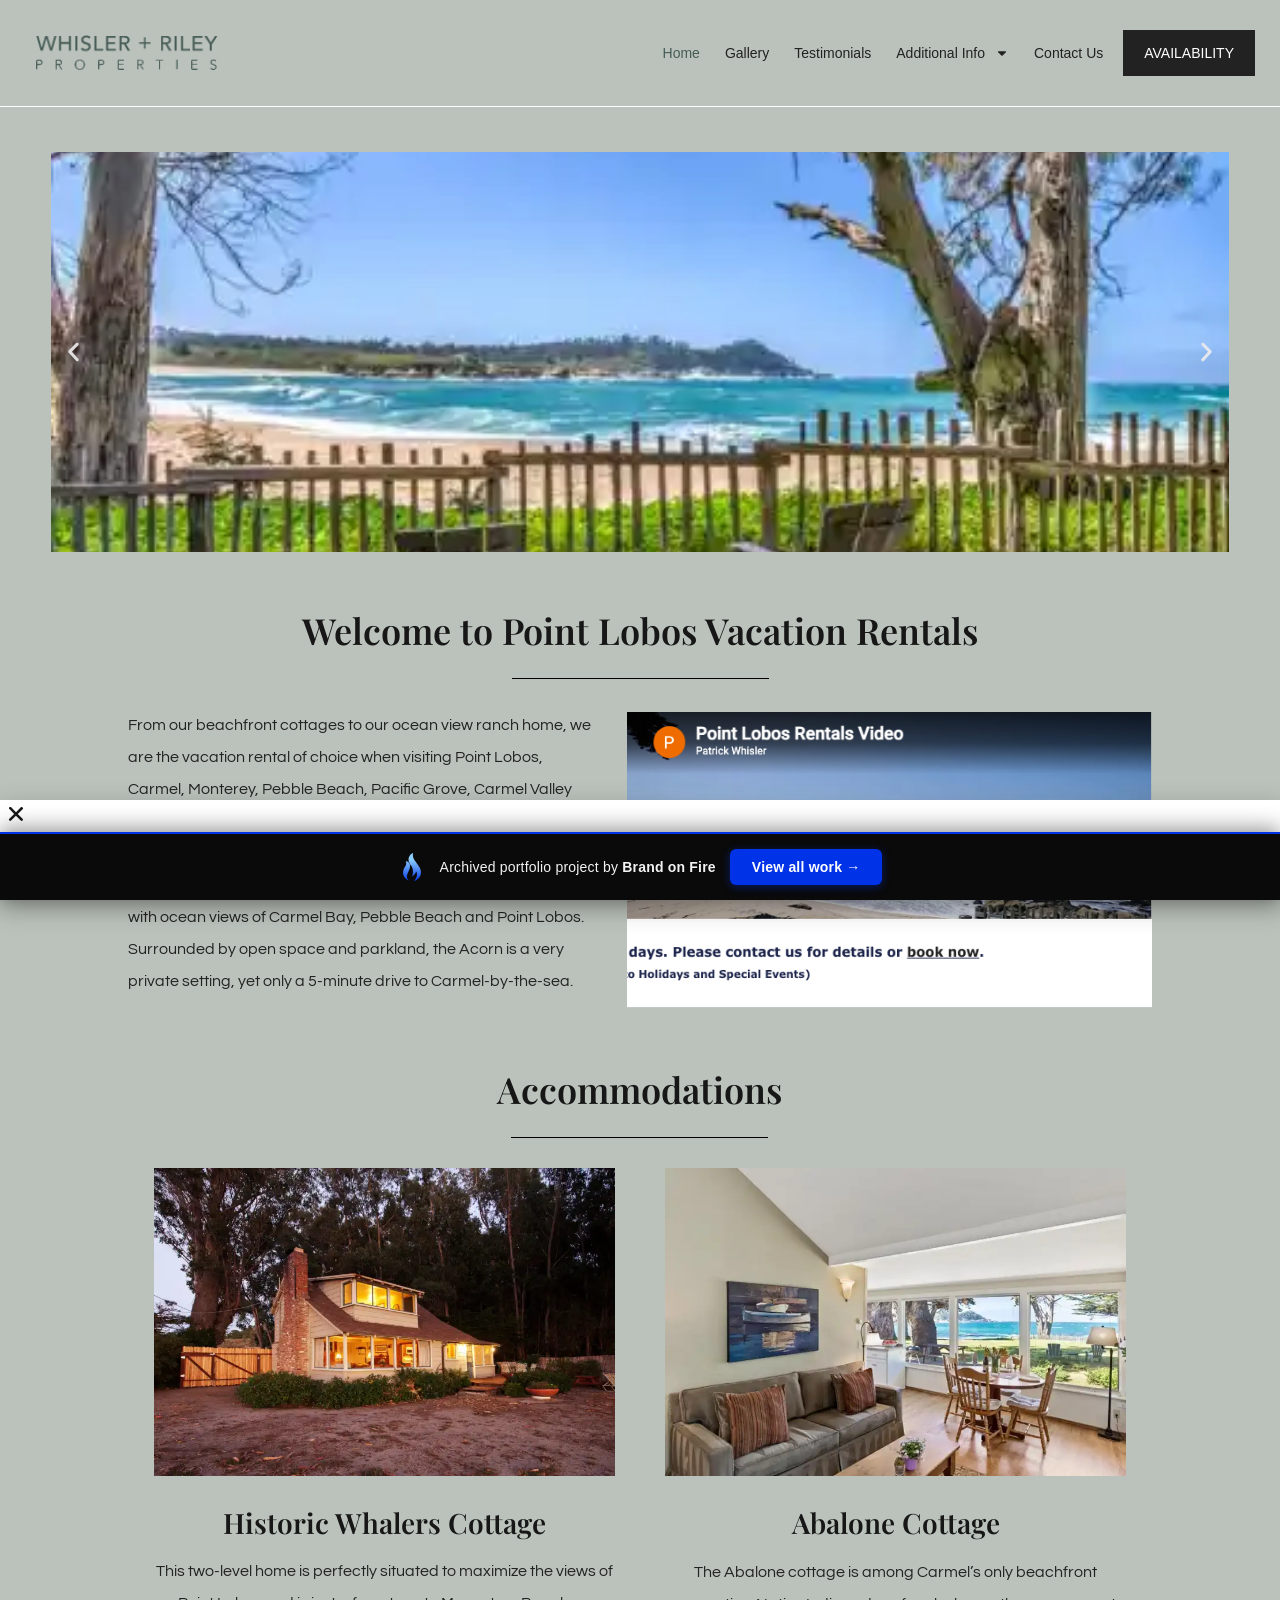
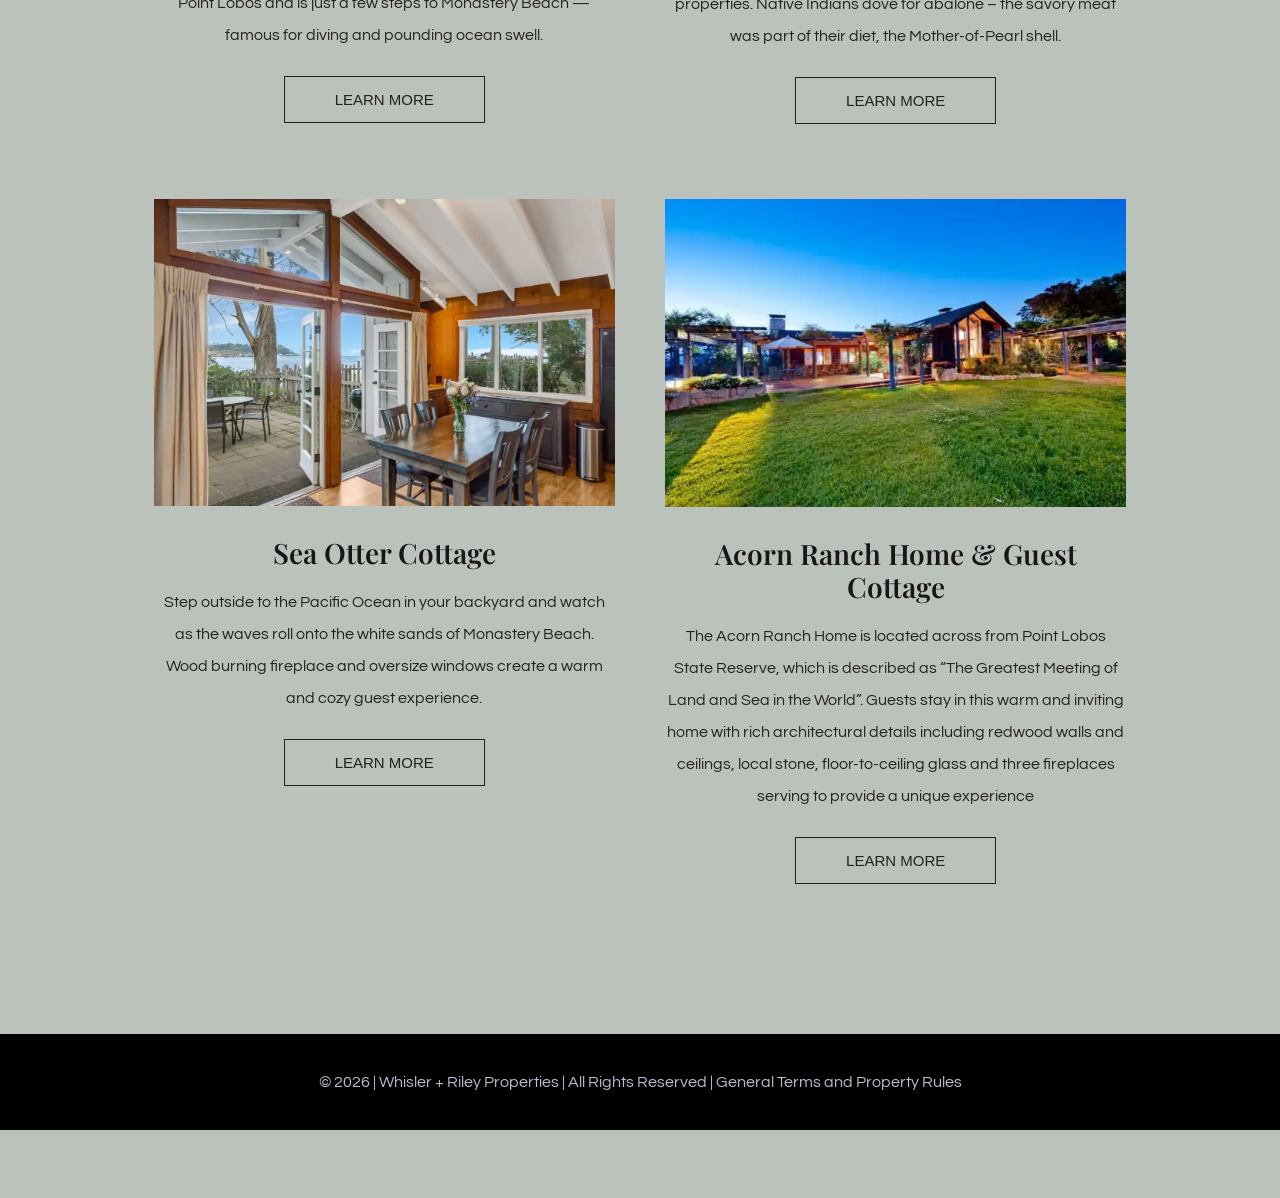
==== index.html @ c30161e3 "Lightweight pixel-faithful portfolio snapshot (used-CSS, WebP, no 3rd-party)" ====
<!doctype html><html lang="en-US" data-bofp="0"><head><meta charset="UTF-8"><meta name="viewport" content="width=device-width, initial-scale=1"><link rel="profile" href="https://gmpg.org/xfn/11"><meta name="robots" content="index, follow, max-image-preview:large, max-snippet:-1, max-video-preview:-1"><title>Point Lobos Vacation Rentals | Carmel Beachfront Cottages</title><meta name="description" content="Experience Carmel’s beauty at Point Lobos Vacation Rentals. Stay in our historic beachfront cottages or private ranch home with stunning ocean views. Book now!"><link rel="canonical" href="/"><meta property="og:locale" content="en_US"><meta property="og:type" content="website"><meta property="og:title" content="Point Lobos Vacation Rentals | Carmel Beachfront Cottages"><meta property="og:description" content="Experience Carmel’s beauty at Point Lobos Vacation Rentals. Stay in our historic beachfront cottages or private ranch home with stunning ocean views. Book now!"><meta property="og:url" content="/"><meta property="og:site_name" content="Point Lobos Rentals"><meta property="article:modified_time" content="2026-05-03T19:33:52+00:00"><meta property="og:image" content="/wp-content/uploads/IFV_6307-1-1024x682.jpg"><meta property="og:image:width" content="1024"><meta property="og:image:height" content="682"><meta property="og:image:type" content="image/jpeg"><meta name="twitter:card" content="summary_large_image"><link rel="alternate" type="application/rss+xml" title="Point Lobos Rentals » Feed" href="/feed/"><link rel="https://api.w.org/" href="/wp-json/"><link rel="alternate" title="JSON" type="application/json" href="/wp-json/wp/v2/pages/2598"><meta name="generator" content="Elementor 4.1.1; features: e_font_icon_svg, additional_custom_breakpoints; settings: css_print_method-internal, google_font-enabled, font_display-swap"><meta name="generator" content="WP Rocket 3.20.2" data-wpr-features="wpr_lazyload_images wpr_preconnect_external_domains wpr_oci wpr_preload_links wpr_desktop"><link rel="stylesheet" href="style.css"><style>[data-bofp="1"]{background-color:rgb(187, 194, 187)!important;color:rgb(51, 51, 51)!important}[data-bofp="2"]{background-color:rgb(187, 194, 187)!important;color:rgb(51, 51, 51)!important}[data-bofp="3"]{background-color:rgb(187, 194, 187)!important;color:rgb(51, 51, 51)!important}[data-bofp="4"]{background-color:rgb(84, 89, 95)!important;color:rgb(51, 51, 51)!important}[data-bofp="5"]{background-color:rgb(84, 89, 95)!important;color:rgb(51, 51, 51)!important}[data-bofp="6"]{background-color:rgb(84, 89, 95)!important;color:rgb(51, 51, 51)!important}[data-bofp="7"]{background-color:rgb(84, 89, 95)!important;color:rgb(51, 51, 51)!important}[data-bofp="8"]{background-color:rgb(84, 89, 95)!important;color:rgb(51, 51, 51)!important}[data-bofp="9"]{background-color:rgb(84, 89, 95)!important;color:rgb(51, 51, 51)!important}[data-bofp="10"]{background-color:rgb(84, 89, 95)!important;color:rgb(51, 51, 51)!important}[data-bofp="11"]{background-color:rgb(84, 89, 95)!important;color:rgb(51, 51, 51)!important}[data-bofp="12"]{background-color:rgb(84, 89, 95)!important;color:rgb(51, 51, 51)!important}[data-bofp="13"]{background-color:rgb(84, 89, 95)!important;color:rgb(51, 51, 51)!important}[data-bofp="14"]{background-color:rgb(84, 89, 95)!important;color:rgb(51, 51, 51)!important}[data-bofp="15"]{background-color:rgb(84, 89, 95)!important;color:rgb(51, 51, 51)!important}[data-bofp="16"]{background-color:rgb(84, 89, 95)!important;color:rgb(51, 51, 51)!important}[data-bofp="17"]{background-color:rgb(84, 89, 95)!important;color:rgb(51, 51, 51)!important}[data-bofp="18"]{background-color:rgb(84, 89, 95)!important;color:rgb(51, 51, 51)!important}[data-bofp="19"]{background-color:rgb(84, 89, 95)!important;color:rgb(51, 51, 51)!important}[data-bofp="20"]{background-color:rgb(84, 89, 95)!important;color:rgb(51, 51, 51)!important}[data-bofp="21"]{background-color:rgb(84, 89, 95)!important;color:rgb(51, 51, 51)!important}[data-bofp="22"]{background-color:rgb(187, 194, 187)!important;color:rgb(51, 51, 51)!important}[data-bofp="23"]{background-color:rgb(187, 194, 187)!important;color:rgb(51, 51, 51)!important}[data-bofp="24"]{background-color:rgb(0, 0, 0)!important;color:rgb(51, 51, 51)!important}[data-bofp="25"]{background-color:rgb(255, 255, 255)!important;color:rgb(51, 51, 51)!important}[data-bofp="26"]{background-color:rgb(255, 255, 255)!important;color:rgb(51, 51, 51)!important}</style><meta name="robots" content="noindex, nofollow"></head><body data-rsssl="1" class="home wp-singular page-template-default page page-id-2598 wp-custom-logo wp-embed-responsive wp-theme-hello-elementor hello-elementor-default elementor-default elementor-kit-2592 elementor-page elementor-page-2598 e--ua-blink e--ua-mac e--ua-webkit dialog-body dialog-lightbox-body dialog-container dialog-lightbox-container" data-elementor-device-mode="laptop" data-bofp="1"><a class="skip-link screen-reader-text" href="#content">Skip to content</a><header data-elementor-type="header" data-elementor-id="2599" class="elementor elementor-2599 elementor-location-header" data-elementor-post-type="elementor_library"><div class="elementor-element elementor-element-30aca1e e-con-full e-flex e-con e-parent e-lazyloaded" data-id="30aca1e" data-element_type="container" data-e-type="container" data-settings="{&quot;background_background&quot;:&quot;classic&quot;}" data-bofp="2"><div class="elementor-element elementor-element-cbbc3b1 elementor-widget elementor-widget-theme-site-logo elementor-widget-image" data-id="cbbc3b1" data-element_type="widget" data-e-type="widget" data-widget_type="theme-site-logo.default"><div class="elementor-widget-container"><a href="index.html"><img width="183" height="36" src="_a/f2bf5fe8b85e.svg" class="attachment-full size-full wp-image-2621" alt="" decoding="sync">				</a></div></div><div class="elementor-element elementor-element-13f41df elementor-nav-menu--stretch elementor-nav-menu__align-end elementor-nav-menu__text-align-center elementor-nav-menu--dropdown-tablet elementor-nav-menu--toggle elementor-nav-menu--burger elementor-widget elementor-widget-nav-menu" data-id="13f41df" data-element_type="widget" data-e-type="widget" data-settings="{&quot;full_width&quot;:&quot;stretch&quot;,&quot;layout&quot;:&quot;horizontal&quot;,&quot;submenu_icon&quot;:{&quot;value&quot;:&quot;&lt;svg aria-hidden=\&quot;true\&quot; class=\&quot;e-font-icon-svg e-fas-caret-down\&quot; viewBox=\&quot;0 0 320 512\&quot; xmlns=\&quot;http:\/\/www.w3.org\/2000\/svg\&quot;&gt;&lt;path d=\&quot;M31.3 192h257.3c17.8 0 26.7 21.5 14.1 34.1L174.1 354.8c-7.8 7.8-20.5 7.8-28.3 0L17.2 226.1C4.6 213.5 13.5 192 31.3 192z\&quot;&gt;&lt;\/path&gt;&lt;\/svg&gt;&quot;,&quot;library&quot;:&quot;fa-solid&quot;},&quot;toggle&quot;:&quot;burger&quot;}" data-widget_type="nav-menu.default"><div class="elementor-widget-container"><nav aria-label="Menu v2" class="elementor-nav-menu--main elementor-nav-menu__container elementor-nav-menu--layout-horizontal e--pointer-none"><ul id="menu-1-13f41df" class="elementor-nav-menu" data-smartmenus-id="17823398870764768"><li class="menu-item menu-item-type-post_type menu-item-object-page menu-item-home current-menu-item page_item page-item-2598 current_page_item menu-item-2617"><a href="index.html" aria-current="page" class="elementor-item elementor-item-active">Home</a></li><li class="menu-item menu-item-type-post_type menu-item-object-page menu-item-2943"><a href="gallery/index.html" class="elementor-item">Gallery</a></li><li class="menu-item menu-item-type-post_type menu-item-object-page menu-item-3441"><a href="testimonials/index.html" class="elementor-item">Testimonials</a></li><li class="menu-item menu-item-type-post_type menu-item-object-page menu-item-has-children menu-item-2944"><a href="additional-information/index.html" class="elementor-item has-submenu" id="sm-17823398870764768-1" aria-haspopup="true" aria-controls="sm-17823398870764768-2" aria-expanded="false">Additional Info<span class="sub-arrow"><svg aria-hidden="true" class="e-font-icon-svg e-fas-caret-down" viewBox="0 0 320 512" xmlns="http://www.w3.org/2000/svg"><path d="M31.3 192h257.3c17.8 0 26.7 21.5 14.1 34.1L174.1 354.8c-7.8 7.8-20.5 7.8-28.3 0L17.2 226.1C4.6 213.5 13.5 192 31.3 192z"></path></svg></span></a><ul class="sub-menu elementor-nav-menu--dropdown" id="sm-17823398870764768-2" role="group" aria-hidden="true" aria-labelledby="sm-17823398870764768-1" aria-expanded="false"><li class="menu-item menu-item-type-post_type menu-item-object-page menu-item-3439"><a href="point-lobos-rentals-history/index.html" class="elementor-sub-item">History</a></li><li class="menu-item menu-item-type-post_type menu-item-object-page menu-item-3440"><a href="additional-information/index.html" class="elementor-sub-item">Nearby Activities</a></li><li class="menu-item menu-item-type-post_type menu-item-object-page menu-item-3442"><a href="contact-us-location/index.html" class="elementor-sub-item">Location</a></li></ul></li><li class="menu-item menu-item-type-post_type menu-item-object-page menu-item-2612"><a href="contact-us-location/index.html" class="elementor-item">Contact Us</a></li></ul>			</nav><div class="elementor-menu-toggle" role="button" tabindex="0" aria-label="Menu Toggle" aria-expanded="false" style=""><svg aria-hidden="true" role="presentation" class="elementor-menu-toggle__icon--open e-font-icon-svg e-eicon-menu-bar" viewBox="0 0 1000 1000" xmlns="http://www.w3.org/2000/svg"><path d="M104 333H896C929 333 958 304 958 271S929 208 896 208H104C71 208 42 237 42 271S71 333 104 333ZM104 583H896C929 583 958 554 958 521S929 458 896 458H104C71 458 42 487 42 521S71 583 104 583ZM104 833H896C929 833 958 804 958 771S929 708 896 708H104C71 708 42 737 42 771S71 833 104 833Z"></path></svg><svg aria-hidden="true" role="presentation" class="elementor-menu-toggle__icon--close e-font-icon-svg e-eicon-close" viewBox="0 0 1000 1000" xmlns="http://www.w3.org/2000/svg"><path d="M742 167L500 408 258 167C246 154 233 150 217 150 196 150 179 158 167 167 154 179 150 196 150 212 150 229 154 242 171 254L408 500 167 742C138 771 138 800 167 829 196 858 225 858 254 829L496 587 738 829C750 842 767 846 783 846 800 846 817 842 829 829 842 817 846 804 846 783 846 767 842 750 829 737L588 500 833 258C863 229 863 200 833 171 804 137 775 137 742 167Z"></path></svg>		</div><nav class="elementor-nav-menu--dropdown elementor-nav-menu__container" aria-hidden="true" style="top: 44px; --menu-height: 0; width: 1366px; left: 0px;"><ul id="menu-2-13f41df" class="elementor-nav-menu" data-smartmenus-id="17823398870772302"><li class="menu-item menu-item-type-post_type menu-item-object-page menu-item-home current-menu-item page_item page-item-2598 current_page_item menu-item-2617"><a href="index.html" aria-current="page" class="elementor-item elementor-item-active" tabindex="-1">Home</a></li><li class="menu-item menu-item-type-post_type menu-item-object-page menu-item-2943"><a href="gallery/index.html" class="elementor-item" tabindex="-1">Gallery</a></li><li class="menu-item menu-item-type-post_type menu-item-object-page menu-item-3441"><a href="testimonials/index.html" class="elementor-item" tabindex="-1">Testimonials</a></li><li class="menu-item menu-item-type-post_type menu-item-object-page menu-item-has-children menu-item-2944"><a href="additional-information/index.html" class="elementor-item has-submenu" tabindex="-1" id="sm-17823398870772302-1" aria-haspopup="true" aria-controls="sm-17823398870772302-2" aria-expanded="false">Additional Info<span class="sub-arrow"><svg aria-hidden="true" class="e-font-icon-svg e-fas-caret-down" viewBox="0 0 320 512" xmlns="http://www.w3.org/2000/svg"><path d="M31.3 192h257.3c17.8 0 26.7 21.5 14.1 34.1L174.1 354.8c-7.8 7.8-20.5 7.8-28.3 0L17.2 226.1C4.6 213.5 13.5 192 31.3 192z"></path></svg></span></a><ul class="sub-menu elementor-nav-menu--dropdown" id="sm-17823398870772302-2" role="group" aria-hidden="true" aria-labelledby="sm-17823398870772302-1" aria-expanded="false"><li class="menu-item menu-item-type-post_type menu-item-object-page menu-item-3439"><a href="point-lobos-rentals-history/index.html" class="elementor-sub-item" tabindex="-1">History</a></li><li class="menu-item menu-item-type-post_type menu-item-object-page menu-item-3440"><a href="additional-information/index.html" class="elementor-sub-item" tabindex="-1">Nearby Activities</a></li><li class="menu-item menu-item-type-post_type menu-item-object-page menu-item-3442"><a href="contact-us-location/index.html" class="elementor-sub-item" tabindex="-1">Location</a></li></ul></li><li class="menu-item menu-item-type-post_type menu-item-object-page menu-item-2612"><a href="contact-us-location/index.html" class="elementor-item" tabindex="-1">Contact Us</a></li></ul>			</nav></div></div><div class="elementor-element elementor-element-9fd94a3 elementor-tablet-align-right elementor-widget elementor-widget-button" data-id="9fd94a3" data-element_type="widget" data-e-type="widget" data-widget_type="button.default"><div class="elementor-widget-container"><div class="elementor-button-wrapper"><a class="elementor-button elementor-button-link elementor-size-sm" href="availability/index.html"><span class="elementor-button-content-wrapper"><span class="elementor-button-text">AVAILABILITY</span></span></a></div></div></div></div></header><main id="content" class="site-main post-2598 page type-page status-publish hentry"><div class="page-content"><div data-elementor-type="wp-page" data-elementor-id="2598" class="elementor elementor-2598" data-elementor-post-type="page"><div class="elementor-element elementor-element-a3a70e2 e-con-full e-flex e-con e-parent e-lazyloaded" data-id="a3a70e2" data-element_type="container" data-e-type="container" data-settings="{&quot;background_background&quot;:&quot;classic&quot;}" data-bofp="3"><div class="elementor-element elementor-element-3e3dc8f e-flex e-con-boxed e-con e-child" data-id="3e3dc8f" data-element_type="container" data-e-type="container"><div class="e-con-inner"><div class="elementor-element elementor-element-a3a33bb elementor--h-position-center elementor--v-position-middle elementor-arrows-position-inside elementor-widget elementor-widget-slides e-widget-swiper" data-id="a3a33bb" data-element_type="widget" data-e-type="widget" data-settings="{&quot;navigation&quot;:&quot;arrows&quot;,&quot;autoplay&quot;:&quot;yes&quot;,&quot;pause_on_hover&quot;:&quot;yes&quot;,&quot;pause_on_interaction&quot;:&quot;yes&quot;,&quot;autoplay_speed&quot;:5000,&quot;infinite&quot;:&quot;yes&quot;,&quot;transition&quot;:&quot;slide&quot;,&quot;transition_speed&quot;:500}" data-widget_type="slides.default"><div class="elementor-widget-container"><div class="elementor-swiper"><div class="elementor-slides-wrapper elementor-main-swiper swiper swiper-initialized swiper-horizontal swiper-pointer-events" role="region" aria-roledescription="carousel" aria-label="Slides" dir="ltr" data-animation="fadeInUp"><div class="swiper-wrapper elementor-slides" id="swiper-wrapper-d1015c25dd98c3e60" aria-live="off" style="cursor: grab; transition-duration: 0ms; transform: translate3d(-8400px, 0px, 0px);"><div class="elementor-repeater-item-797ca01 swiper-slide swiper-slide-duplicate swiper-slide-duplicate-prev" role="group" aria-roledescription="slide" data-swiper-slide-index="0" aria-label="1 / 6" style="width: 1200px;"><div class="swiper-slide-bg" role="img" aria-label="Sea Otter Kitchen" data-bofp="4"></div><div class="swiper-slide-inner"><div class="swiper-slide-contents animated fadeInUp" style=""></div></div></div><div class="elementor-repeater-item-d46fe82 swiper-slide swiper-slide-duplicate swiper-slide-duplicate-active" role="group" aria-roledescription="slide" data-swiper-slide-index="1" aria-label="2 / 6" style="width: 1200px;"><div class="swiper-slide-bg" role="img" aria-label="View from Chairs next to Sea Otter Cottage" data-bofp="5"></div><div class="swiper-slide-inner"><div class="swiper-slide-contents animated fadeInUp" style=""></div></div></div><div class="elementor-repeater-item-93f65f1 swiper-slide swiper-slide-duplicate swiper-slide-duplicate-next" role="group" aria-roledescription="slide" data-swiper-slide-index="2" aria-label="3 / 6" style="width: 1200px;"><div class="swiper-slide-bg" role="img" aria-label="Kitchen Area with Direct View to the Sea" data-bofp="6"></div><div class="swiper-slide-inner"><div class="swiper-slide-contents animated fadeInUp" style=""></div></div></div><div class="elementor-repeater-item-08df121 swiper-slide swiper-slide-duplicate" role="group" aria-roledescription="slide" data-swiper-slide-index="3" aria-label="4 / 6" style="width: 1200px;"><div class="swiper-slide-bg" role="img" aria-label="Large Sofa with Fireplace While Watching Outside" data-bofp="7"></div><div class="swiper-slide-inner"><div class="swiper-slide-contents animated fadeInUp" style=""></div></div></div><div class="elementor-repeater-item-d9beb89 swiper-slide swiper-slide-duplicate" role="group" aria-roledescription="slide" data-swiper-slide-index="4" aria-label="5 / 6" style="width: 1200px;"><div class="swiper-slide-bg" role="img" aria-label="Living Room with Stunning Pacific Ocean Views" data-bofp="8"></div><div class="swiper-slide-inner"><div class="swiper-slide-contents animated fadeInUp" style=""></div></div></div><div class="elementor-repeater-item-a1b51ac swiper-slide swiper-slide-duplicate" role="group" aria-roledescription="slide" data-swiper-slide-index="5" aria-label="6 / 6" style="width: 1200px;"><div class="swiper-slide-bg" role="img" aria-label="Dining Area with Sweeping Pacific Ocean Views" data-bofp="9"></div><div class="swiper-slide-inner"><div class="swiper-slide-contents animated fadeInUp" style=""></div></div></div><div class="elementor-repeater-item-797ca01 swiper-slide swiper-slide-prev" role="group" aria-roledescription="slide" data-swiper-slide-index="0" aria-label="1 / 6" style="width: 1200px;"><div class="swiper-slide-bg" role="img" aria-label="Sea Otter Kitchen" data-bofp="10"></div><div class="swiper-slide-inner"><div class="swiper-slide-contents animated fadeInUp" style=""></div></div></div><div class="elementor-repeater-item-d46fe82 swiper-slide swiper-slide-active" role="group" aria-roledescription="slide" data-swiper-slide-index="1" aria-label="2 / 6" style="width: 1200px;"><div class="swiper-slide-bg elementor-ken-burns--active" role="img" aria-label="View from Chairs next to Sea Otter Cottage" data-bofp="11"></div><div class="swiper-slide-inner"><div class="swiper-slide-contents animated fadeInUp" style=""></div></div></div><div class="elementor-repeater-item-93f65f1 swiper-slide swiper-slide-next" role="group" aria-roledescription="slide" data-swiper-slide-index="2" aria-label="3 / 6" style="width: 1200px;"><div class="swiper-slide-bg" role="img" aria-label="Kitchen Area with Direct View to the Sea" data-bofp="12"></div><div class="swiper-slide-inner"><div class="swiper-slide-contents animated fadeInUp" style=""></div></div></div><div class="elementor-repeater-item-08df121 swiper-slide" role="group" aria-roledescription="slide" data-swiper-slide-index="3" aria-label="4 / 6" style="width: 1200px;"><div class="swiper-slide-bg" role="img" aria-label="Large Sofa with Fireplace While Watching Outside" data-bofp="13"></div><div class="swiper-slide-inner"><div class="swiper-slide-contents animated fadeInUp" style=""></div></div></div><div class="elementor-repeater-item-d9beb89 swiper-slide" role="group" aria-roledescription="slide" data-swiper-slide-index="4" aria-label="5 / 6" style="width: 1200px;"><div class="swiper-slide-bg" role="img" aria-label="Living Room with Stunning Pacific Ocean Views" data-bofp="14"></div><div class="swiper-slide-inner"><div class="swiper-slide-contents animated fadeInUp" style=""></div></div></div><div class="elementor-repeater-item-a1b51ac swiper-slide" role="group" aria-roledescription="slide" data-swiper-slide-index="5" aria-label="6 / 6" style="width: 1200px;"><div class="swiper-slide-bg" role="img" aria-label="Dining Area with Sweeping Pacific Ocean Views" data-bofp="15"></div><div class="swiper-slide-inner"><div class="swiper-slide-contents animated fadeInUp" style=""></div></div></div>				<div class="elementor-repeater-item-797ca01 swiper-slide swiper-slide-duplicate swiper-slide-duplicate-prev" role="group" aria-roledescription="slide" data-swiper-slide-index="0" aria-label="1 / 6" style="width: 1200px;"><div class="swiper-slide-bg" role="img" aria-label="Sea Otter Kitchen" data-bofp="16"></div><div class="swiper-slide-inner"><div class="swiper-slide-contents animated fadeInUp" style=""></div></div></div><div class="elementor-repeater-item-d46fe82 swiper-slide swiper-slide-duplicate swiper-slide-duplicate-active" role="group" aria-roledescription="slide" data-swiper-slide-index="1" aria-label="2 / 6" style="width: 1200px;"><div class="swiper-slide-bg" role="img" aria-label="View from Chairs next to Sea Otter Cottage" data-bofp="17"></div><div class="swiper-slide-inner"><div class="swiper-slide-contents animated fadeInUp" style=""></div></div></div><div class="elementor-repeater-item-93f65f1 swiper-slide swiper-slide-duplicate swiper-slide-duplicate-next" role="group" aria-roledescription="slide" data-swiper-slide-index="2" aria-label="3 / 6" style="width: 1200px;"><div class="swiper-slide-bg" role="img" aria-label="Kitchen Area with Direct View to the Sea" data-bofp="18"></div><div class="swiper-slide-inner"><div class="swiper-slide-contents animated fadeInUp" style=""></div></div></div><div class="elementor-repeater-item-08df121 swiper-slide swiper-slide-duplicate" role="group" aria-roledescription="slide" data-swiper-slide-index="3" aria-label="4 / 6" style="width: 1200px;"><div class="swiper-slide-bg" role="img" aria-label="Large Sofa with Fireplace While Watching Outside" data-bofp="19"></div><div class="swiper-slide-inner"><div class="swiper-slide-contents animated fadeInUp" style=""></div></div></div><div class="elementor-repeater-item-d9beb89 swiper-slide swiper-slide-duplicate" role="group" aria-roledescription="slide" data-swiper-slide-index="4" aria-label="5 / 6" style="width: 1200px;"><div class="swiper-slide-bg" role="img" aria-label="Living Room with Stunning Pacific Ocean Views" data-bofp="20"></div><div class="swiper-slide-inner"><div class="swiper-slide-contents animated fadeInUp" style=""></div></div></div><div class="elementor-repeater-item-a1b51ac swiper-slide swiper-slide-duplicate" role="group" aria-roledescription="slide" data-swiper-slide-index="5" aria-label="6 / 6" style="width: 1200px;"><div class="swiper-slide-bg" role="img" aria-label="Dining Area with Sweeping Pacific Ocean Views" data-bofp="21"></div><div class="swiper-slide-inner"><div class="swiper-slide-contents animated fadeInUp" style=""></div></div></div></div><div class="elementor-swiper-button elementor-swiper-button-prev" role="button" tabindex="0" aria-label="Previous slide" aria-controls="swiper-wrapper-d1015c25dd98c3e60"><svg aria-hidden="true" class="e-font-icon-svg e-eicon-chevron-left" viewBox="0 0 1000 1000" xmlns="http://www.w3.org/2000/svg"><path d="M646 125C629 125 613 133 604 142L308 442C296 454 292 471 292 487 292 504 296 521 308 533L604 854C617 867 629 875 646 875 663 875 679 871 692 858 704 846 713 829 713 812 713 796 708 779 692 767L438 487 692 225C700 217 708 204 708 187 708 171 704 154 692 142 675 129 663 125 646 125Z"></path></svg>						</div><div class="elementor-swiper-button elementor-swiper-button-next" role="button" tabindex="0" aria-label="Next slide" aria-controls="swiper-wrapper-d1015c25dd98c3e60"><svg aria-hidden="true" class="e-font-icon-svg e-eicon-chevron-right" viewBox="0 0 1000 1000" xmlns="http://www.w3.org/2000/svg"><path d="M696 533C708 521 713 504 713 487 713 471 708 454 696 446L400 146C388 133 375 125 354 125 338 125 325 129 313 142 300 154 292 171 292 187 292 204 296 221 308 233L563 492 304 771C292 783 288 800 288 817 288 833 296 850 308 863 321 871 338 875 354 875 371 875 388 867 400 854L696 533Z"></path></svg>						</div><span class="swiper-notification" aria-live="assertive" aria-atomic="true"></span></div></div></div></div></div></div></div><div class="elementor-element elementor-element-30c3a75 e-con-full e-flex e-con e-parent e-lazyloaded" data-id="30c3a75" data-element_type="container" data-e-type="container" data-settings="{&quot;background_background&quot;:&quot;classic&quot;}" data-bofp="22"><div class="elementor-element elementor-element-4233b3f e-flex e-con-boxed e-con e-child" data-id="4233b3f" data-element_type="container" data-e-type="container"><div class="e-con-inner"><div class="elementor-element elementor-element-b215d94 e-con-full e-flex e-con e-child" data-id="b215d94" data-element_type="container" data-e-type="container"><div class="elementor-element elementor-element-2f018b1 elementor-widget elementor-widget-heading" data-id="2f018b1" data-element_type="widget" data-e-type="widget" data-widget_type="heading.default"><div class="elementor-widget-container"><h2 class="elementor-heading-title elementor-size-default">Welcome to Point Lobos Vacation Rentals</h2>				</div></div><div class="elementor-element elementor-element-5d667c0 elementor-widget-divider--view-line elementor-widget elementor-widget-divider" data-id="5d667c0" data-element_type="widget" data-e-type="widget" data-widget_type="divider.default"><div class="elementor-widget-container"><div class="elementor-divider"><span class="elementor-divider-separator"></span></div></div></div></div><div class="elementor-element elementor-element-11a2df1 e-con-full e-flex e-con e-child" data-id="11a2df1" data-element_type="container" data-e-type="container"><div class="elementor-element elementor-element-85b4e08 e-con-full e-flex e-con e-child" data-id="85b4e08" data-element_type="container" data-e-type="container"><div class="elementor-element elementor-element-92e210c elementor-widget elementor-widget-text-editor" data-id="92e210c" data-element_type="widget" data-e-type="widget" data-widget_type="text-editor.default"><div class="elementor-widget-container"><p>From our beachfront cottages to our ocean view ranch home, we are the vacation rental of choice when visiting Point Lobos, Carmel, Monterey, Pebble Beach, Pacific Grove, Carmel Valley and Big Sur. Enjoy our historic Carmel beachfront cottages with sweeping panoramic ocean views of Point Lobos. Our Acorn Ranch Home is located across from Point Lobos State Reserve with ocean views of Carmel Bay, Pebble Beach and Point Lobos. Surrounded by open space and parkland, the Acorn is a very private setting, yet only a 5-minute drive to Carmel-by-the-sea.</p>								</div></div></div><div class="elementor-element elementor-element-d52ceb1 e-con-full e-flex e-con e-child" data-id="d52ceb1" data-element_type="container" data-e-type="container"><div class="elementor-element elementor-element-89fee75 elementor-widget elementor-widget-video" data-id="89fee75" data-element_type="widget" data-e-type="widget" data-settings="{&quot;youtube_url&quot;:&quot;https:\/\/www.youtube.com\/watch?v=JmSuInk0BZg&quot;,&quot;video_type&quot;:&quot;youtube&quot;,&quot;controls&quot;:&quot;yes&quot;}" data-widget_type="video.default"><div class="elementor-widget-container"><div class="elementor-wrapper elementor-open-inline"><img src="_a/567c1c759acf.bin" alt="" style="max-width: 100%; height: auto; display: block;">		</div></div></div></div></div></div></div></div><div class="elementor-element elementor-element-cb63eb9 e-con-full e-flex e-con e-parent e-lazyloaded" data-id="cb63eb9" data-element_type="container" data-e-type="container" data-settings="{&quot;background_background&quot;:&quot;classic&quot;}" data-bofp="23"><div class="elementor-element elementor-element-5adafc7 e-flex e-con-boxed e-con e-child" data-id="5adafc7" data-element_type="container" data-e-type="container"><div class="e-con-inner"><div class="elementor-element elementor-element-d407679 e-con-full e-flex e-con e-child" data-id="d407679" data-element_type="container" data-e-type="container"><div class="elementor-element elementor-element-a47065e elementor-widget elementor-widget-heading" data-id="a47065e" data-element_type="widget" data-e-type="widget" data-widget_type="heading.default"><div class="elementor-widget-container"><h2 class="elementor-heading-title elementor-size-default">Accommodations</h2>				</div></div><div class="elementor-element elementor-element-dbe5fa2 elementor-widget-divider--view-line elementor-widget elementor-widget-divider" data-id="dbe5fa2" data-element_type="widget" data-e-type="widget" data-widget_type="divider.default"><div class="elementor-widget-container"><div class="elementor-divider"><span class="elementor-divider-separator"></span></div></div></div></div><div class="elementor-element elementor-element-1690213 e-con-full e-flex e-con e-child" data-id="1690213" data-element_type="container" data-e-type="container"><div class="elementor-element elementor-element-de51916 e-con-full e-grid e-con e-child" data-id="de51916" data-element_type="container" data-e-type="container"><div class="elementor-element elementor-element-27c694e e-con-full e-flex e-con e-child" data-id="27c694e" data-element_type="container" data-e-type="container"><div class="elementor-element elementor-element-e9d6940 elementor-position-top elementor-widget elementor-widget-image-box" data-id="e9d6940" data-element_type="widget" data-e-type="widget" data-widget_type="image-box.default"><div class="elementor-widget-container"><div class="elementor-image-box-wrapper"><figure class="elementor-image-box-img"><img fetchpriority="high" decoding="sync" width="2500" height="1664" src="_a/9269111bf926.webp" class="attachment-full size-full wp-image-2374" alt="IFV"></figure><div class="elementor-image-box-content"><h3 class="elementor-image-box-title">Historic Whalers Cottage</h3><p class="elementor-image-box-description">This two-level home is perfectly situated to maximize the views of Point Lobos and is just a few steps to Monastery Beach — famous for diving and pounding ocean swell.</p></div></div>				</div></div><div class="elementor-element elementor-element-25874cc elementor-align-center elementor-widget elementor-widget-button" data-id="25874cc" data-element_type="widget" data-e-type="widget" data-widget_type="button.default"><div class="elementor-widget-container"><div class="elementor-button-wrapper"><a class="elementor-button elementor-button-link elementor-size-sm" href="historic-whalers-cottage/index.html"><span class="elementor-button-content-wrapper"><span class="elementor-button-text">LEARN MORE</span></span></a></div></div></div></div><div class="elementor-element elementor-element-63f437b e-con-full e-flex e-con e-child" data-id="63f437b" data-element_type="container" data-e-type="container"><div class="elementor-element elementor-element-116e180 elementor-position-top elementor-widget elementor-widget-image-box" data-id="116e180" data-element_type="widget" data-e-type="widget" data-widget_type="image-box.default"><div class="elementor-widget-container"><div class="elementor-image-box-wrapper"><figure class="elementor-image-box-img"><img decoding="sync" width="900" height="600" src="_a/15ec346b9e63.webp" class="attachment-full size-full wp-image-2206" alt="Living Room with Stunning Pacific Ocean Views"></figure><div class="elementor-image-box-content"><h3 class="elementor-image-box-title">Abalone Cottage</h3><p class="elementor-image-box-description">The Abalone cottage is among Carmel’s only beachfront properties. Native Indians dove for abalone – the savory meat was part of their diet, the Mother-of-Pearl shell.</p></div></div>				</div></div><div class="elementor-element elementor-element-5a573c5 elementor-align-center elementor-widget elementor-widget-button" data-id="5a573c5" data-element_type="widget" data-e-type="widget" data-widget_type="button.default"><div class="elementor-widget-container"><div class="elementor-button-wrapper"><a class="elementor-button elementor-button-link elementor-size-sm" href="abalone-cottage/index.html"><span class="elementor-button-content-wrapper"><span class="elementor-button-text">LEARN MORE</span></span></a></div></div></div></div></div></div></div></div><div class="elementor-element elementor-element-bdab11e e-flex e-con-boxed e-con e-child" data-id="bdab11e" data-element_type="container" data-e-type="container"><div class="e-con-inner"><div class="elementor-element elementor-element-6ff7316 e-con-full e-flex e-con e-child" data-id="6ff7316" data-element_type="container" data-e-type="container"><div class="elementor-element elementor-element-9e7b218 e-con-full e-grid e-con e-child" data-id="9e7b218" data-element_type="container" data-e-type="container"><div class="elementor-element elementor-element-1b2570b e-con-full e-flex e-con e-child" data-id="1b2570b" data-element_type="container" data-e-type="container"><div class="elementor-element elementor-element-409ef31 elementor-position-top elementor-widget elementor-widget-image-box" data-id="409ef31" data-element_type="widget" data-e-type="widget" data-widget_type="image-box.default"><div class="elementor-widget-container"><div class="elementor-image-box-wrapper"><figure class="elementor-image-box-img"><img decoding="sync" width="1500" height="998" src="_a/7bebdd98f15c.webp" class="attachment-full size-full wp-image-3449" alt="Sea Otter Kitchen"></figure><div class="elementor-image-box-content"><h3 class="elementor-image-box-title">Sea Otter Cottage</h3><p class="elementor-image-box-description">Step outside to the Pacific Ocean in your backyard and watch as the waves roll onto the white sands of Monastery Beach. Wood burning fireplace and oversize windows create a warm and cozy guest experience.</p></div></div>				</div></div><div class="elementor-element elementor-element-5c8ee00 elementor-align-center elementor-widget elementor-widget-button" data-id="5c8ee00" data-element_type="widget" data-e-type="widget" data-widget_type="button.default"><div class="elementor-widget-container"><div class="elementor-button-wrapper"><a class="elementor-button elementor-button-link elementor-size-sm" href="sea-otter-cottage/index.html"><span class="elementor-button-content-wrapper"><span class="elementor-button-text">LEARN MORE</span></span></a></div></div></div></div><div class="elementor-element elementor-element-282ff46 e-con-full e-flex e-con e-child" data-id="282ff46" data-element_type="container" data-e-type="container"><div class="elementor-element elementor-element-3b61f89 elementor-position-top elementor-widget elementor-widget-image-box" data-id="3b61f89" data-element_type="widget" data-e-type="widget" data-widget_type="image-box.default"><div class="elementor-widget-container"><div class="elementor-image-box-wrapper"><figure class="elementor-image-box-img"><img decoding="sync" width="750" height="499" src="_a/06e9c310a796.webp" class="attachment-full size-full wp-image-1680 entered lazyloaded" alt="Acorn Ranch Home History" data-lazy-srcset="_a/06e9c310a796.webp 750w, /wp-content/uploads/acorn-300x200.jpg 300w, /wp-content/uploads/acorn-200x133.jpg 200w, /wp-content/uploads/acorn-400x266.jpg 400w, /wp-content/uploads/acorn-600x399.jpg 600w" data-lazy-sizes="(max-width: 750px) 100vw, 750px" data-ll-status="loaded"></figure><div class="elementor-image-box-content"><h3 class="elementor-image-box-title">Acorn Ranch Home &amp; Guest Cottage</h3><p class="elementor-image-box-description">The Acorn Ranch Home is located across from Point Lobos State Reserve, which is described as “The Greatest Meeting of Land and Sea in the World”. Guests stay in this warm and inviting home with rich architectural details including redwood walls and ceilings, local stone, floor-to-ceiling glass and three fireplaces serving to provide a unique experience
</p></div></div>				</div></div><div class="elementor-element elementor-element-1224920 elementor-align-center elementor-widget elementor-widget-button" data-id="1224920" data-element_type="widget" data-e-type="widget" data-widget_type="button.default"><div class="elementor-widget-container"><div class="elementor-button-wrapper"><a class="elementor-button elementor-button-link elementor-size-sm" href="acorn-ranch-home-guest-cottage/index.html"><span class="elementor-button-content-wrapper"><span class="elementor-button-text">LEARN MORE</span></span></a></div></div></div></div></div></div></div></div></div></div></div></main><footer data-elementor-type="footer" data-elementor-id="2624" class="elementor elementor-2624 elementor-location-footer" data-elementor-post-type="elementor_library"><div class="elementor-element elementor-element-5fba109 e-con-full e-flex e-con e-parent e-lazyloaded" data-id="5fba109" data-element_type="container" data-e-type="container" data-settings="{&quot;background_background&quot;:&quot;classic&quot;}" data-bofp="24"><div class="elementor-element elementor-element-1d5c7f0 e-flex e-con-boxed e-con e-child" data-id="1d5c7f0" data-element_type="container" data-e-type="container"><div class="e-con-inner"><div class="elementor-element elementor-element-c88be75 elementor-widget elementor-widget-heading" data-id="c88be75" data-element_type="widget" data-e-type="widget" data-widget_type="heading.default"><div class="elementor-widget-container"><p class="elementor-heading-title elementor-size-default">© 2026  |    Whisler + Riley Properties   |   All Rights Reserved | <a href="general-terms-property-rules/index.html">General Terms and Property Rules</a></p>				</div></div><div class="elementor-element elementor-element-91059a9 elementor-hidden-desktop elementor-hidden-laptop elementor-hidden-tablet elementor-hidden-mobile elementor-widget elementor-widget-heading" data-id="91059a9" data-element_type="widget" data-e-type="widget" data-widget_type="heading.default"><div class="elementor-widget-container"><p class="elementor-heading-title elementor-size-default">©  2026  |    Whisler + Riley Properties</p>				</div></div></div></div></div><div class="elementor-element elementor-element-93a2fa8 e-flex e-con-boxed e-con e-parent e-lazyloaded" data-id="93a2fa8" data-element_type="container" data-e-type="container"><div class="e-con-inner"></div></div></footer><span id="elementor-device-mode" class="elementor-screen-only"></span><svg style="display: none;" class="e-font-icon-svg-symbols"><symbol id="eicon-close" viewBox="0 0 1000 1000"><path d="M742 167L500 408 258 167C246 154 233 150 217 150 196 150 179 158 167 167 154 179 150 196 150 212 150 229 154 242 171 254L408 500 167 742C138 771 138 800 167 829 196 858 225 858 254 829L496 587 738 829C750 842 767 846 783 846 800 846 817 842 829 829 842 817 846 804 846 783 846 767 842 750 829 737L588 500 833 258C863 229 863 200 833 171 804 137 775 137 742 167Z"></path></symbol></svg><div class="dialog-widget dialog-lightbox-widget dialog-type-buttons dialog-type-lightbox elementor-popup-modal" id="elementor-popup-modal-3157" aria-modal="true" role="document" tabindex="0" style=""><div class="dialog-widget-content dialog-lightbox-widget-content animated" data-bofp="25"><a role="button" tabindex="0" aria-label="Close" href="#" class="dialog-close-button dialog-lightbox-close-button"><svg class="e-font-icon-svg e-eicon-close eicon-close"><use xlink:href="#eicon-close"></use></svg></a><div class="dialog-header dialog-lightbox-header"></div><div class="dialog-message dialog-lightbox-message"><div data-elementor-type="popup" data-elementor-id="3157" class="elementor elementor-3157 elementor-location-popup" data-elementor-settings="{&quot;entrance_animation&quot;:&quot;none&quot;,&quot;exit_animation&quot;:&quot;none&quot;,&quot;entrance_animation_duration&quot;:{&quot;unit&quot;:&quot;px&quot;,&quot;size&quot;:0.5,&quot;sizes&quot;:[]},&quot;avoid_multiple_popups&quot;:&quot;yes&quot;,&quot;a11y_navigation&quot;:&quot;yes&quot;,&quot;triggers&quot;:{&quot;page_load&quot;:&quot;yes&quot;,&quot;page_load_delay&quot;:0},&quot;timing&quot;:[]}" data-elementor-post-type="elementor_library" style="display: block;"><div class="elementor-element elementor-element-18174887 e-con-full e-flex e-con e-parent" data-id="18174887" data-element_type="container" data-e-type="container"><div class="elementor-element elementor-element-1b478d3c e-con-full e-flex e-con e-child" data-id="1b478d3c" data-element_type="container" data-e-type="container" data-settings="{&quot;background_background&quot;:&quot;classic&quot;}" data-bofp="26"><div class="elementor-element elementor-element-64fcf4a9 elementor-widget elementor-widget-heading" data-id="64fcf4a9" data-element_type="widget" data-e-type="widget" data-widget_type="heading.default"><div class="elementor-widget-container"><span class="elementor-heading-title elementor-size-default">Save 10% on all stays longer than 7 days. Please contact us for details or <u><a href="availability/index.html" target="_blank">book now</a></u>. 
<br><span style="font-size:12px">(Not applicable to Holidays and Special Events)</span></span>				</div></div></div></div></div></div><div class="dialog-buttons-wrapper dialog-lightbox-buttons-wrapper"></div></div></div><!-- bof-portfolio-bar --><a href="https://brandonfire.com/portfolio/" id="bof-portfolio-bar" rel="noopener" style="position:fixed;left:0;right:0;bottom:0;z-index:2147483647;display:flex;align-items:center;justify-content:center;gap:14px;flex-wrap:wrap;background:#0a0a0a;color:#ffffff !important;font-family:Inter,-apple-system,BlinkMacSystemFont,'Segoe UI',Roboto,Helvetica,Arial,sans-serif;font-size:14px;font-weight:500;line-height:1;letter-spacing:.2px;padding:15px 18px;text-decoration:none !important;box-shadow:0 -3px 22px rgba(0,0,0,.45);border-top:2px solid #0033e7;box-sizing:border-box;"><img src="[data-uri]" alt="" width="28" height="28" style="display:block;flex:0 0 auto;width:28px;height:28px;"><span style="opacity:.95;color:#fff;">Archived portfolio project by <strong style="font-weight:700;color:#fff;">Brand&nbsp;on&nbsp;Fire</strong></span><span style="background:#0033e7;color:#fff;padding:11px 22px;border-radius:6px;font-weight:700;font-size:14px;white-space:nowrap;box-shadow:0 2px 10px rgba(0,51,231,.4);">View&nbsp;all&nbsp;work&nbsp;&rarr;</span></a><script>(function(){function p(){var b=document.getElementById("bof-portfolio-bar");if(b&&document.body)document.body.style.setProperty("padding-bottom",b.offsetHeight+"px","important");}if(document.readyState!=="loading")p();else document.addEventListener("DOMContentLoaded",p);window.addEventListener("resize",p);})();</script><!-- /bof-portfolio-bar --></body></html>
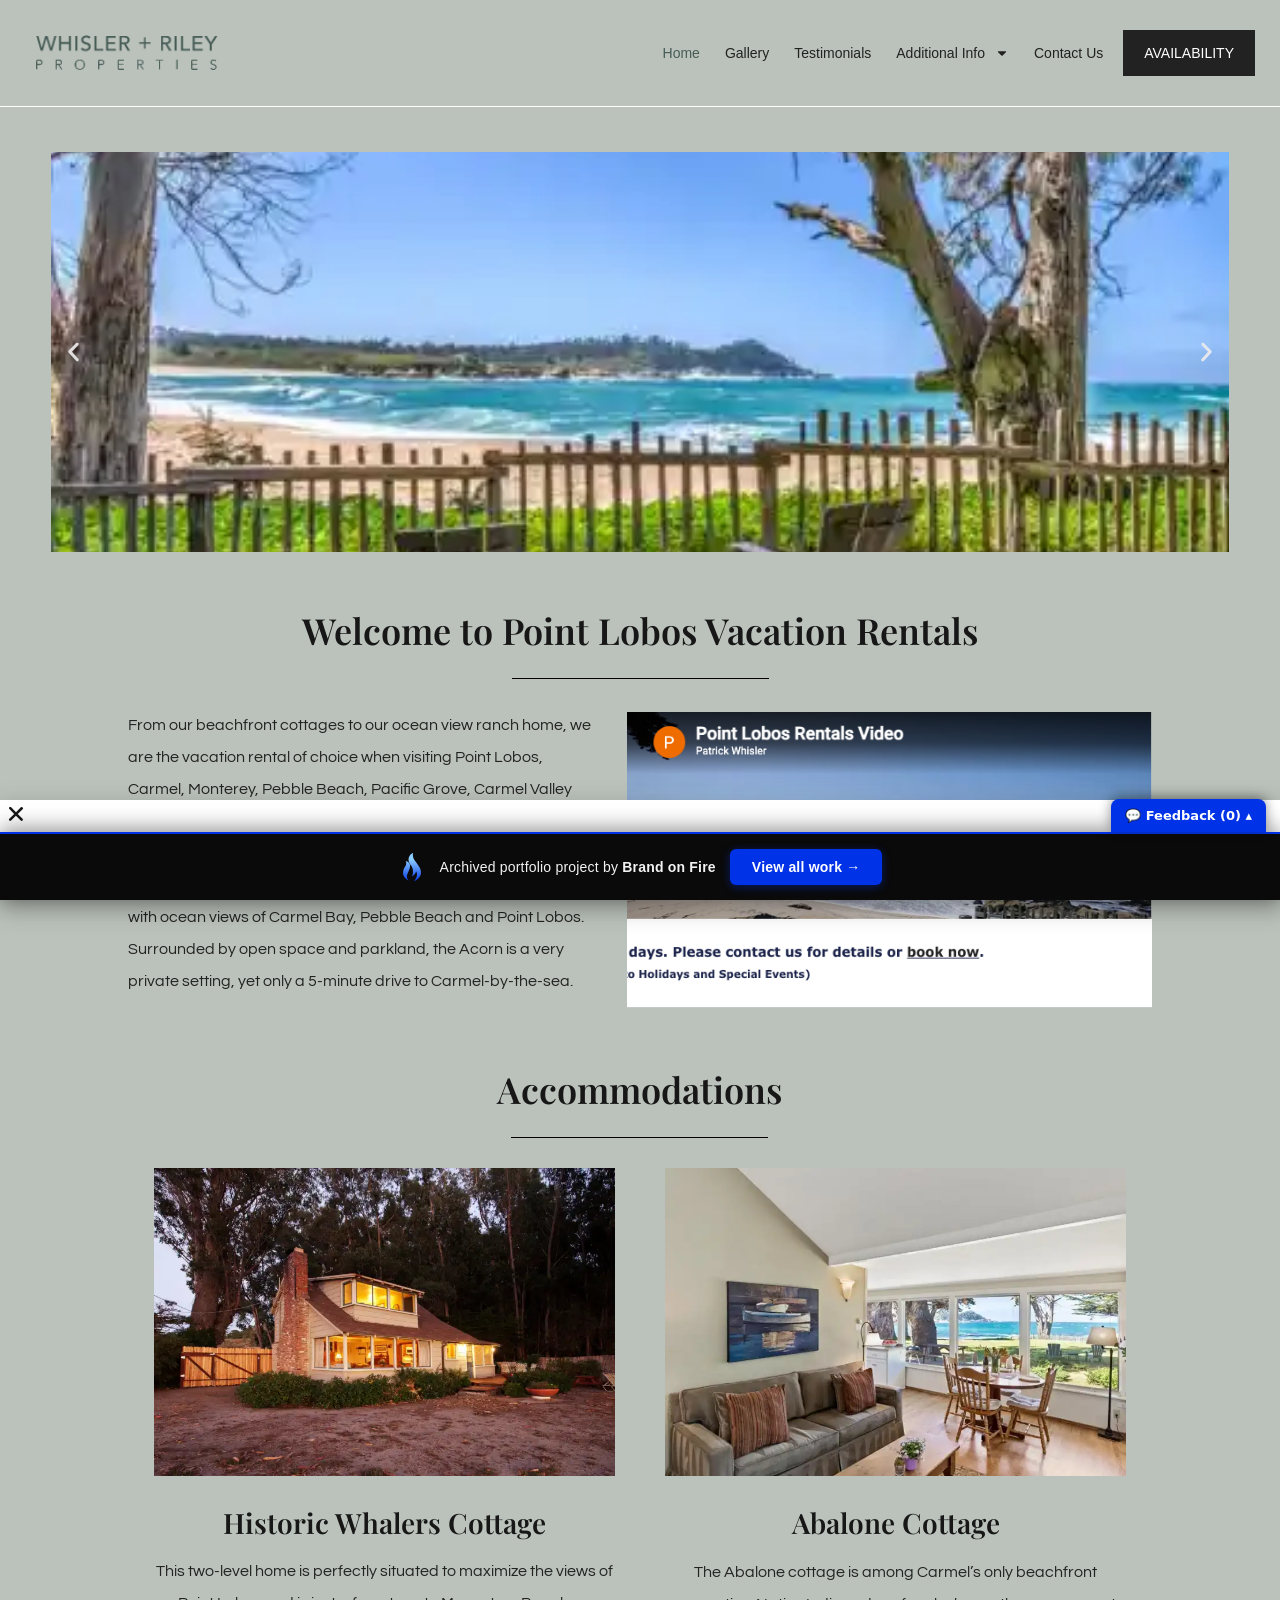
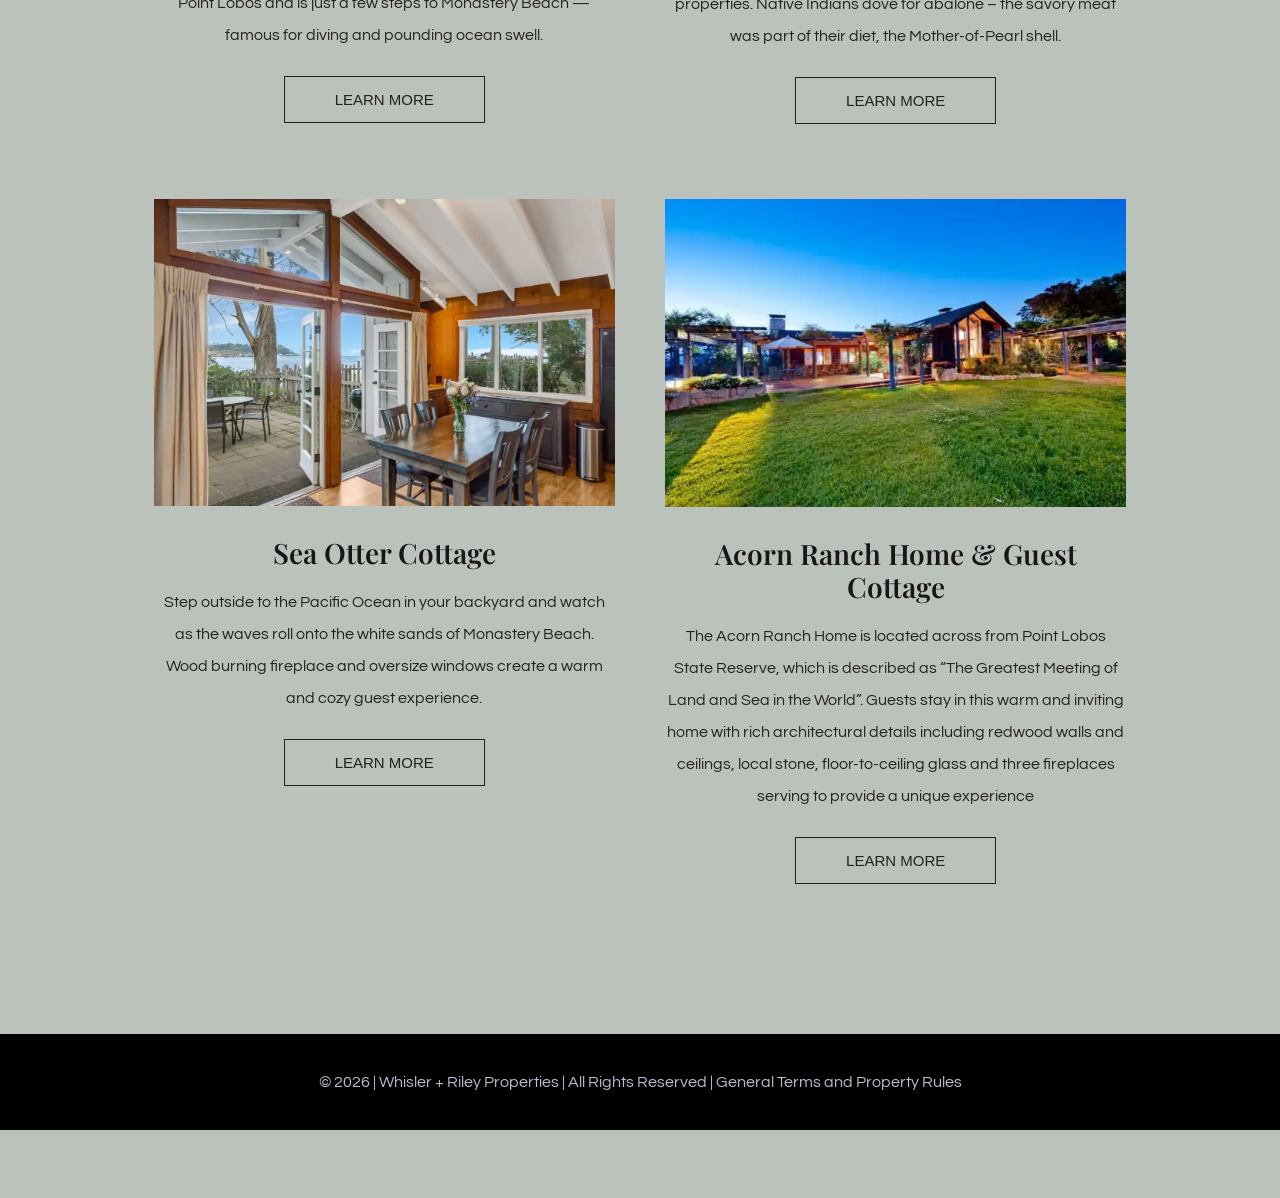
==== commit da3b18ae: "Add feedback comment widget to portfolio bar" ====
--- a/index.html
+++ b/index.html
@@ -1,3 +1,60 @@
 <!doctype html><html lang="en-US" data-bofp="0"><head><meta charset="UTF-8"><meta name="viewport" content="width=device-width, initial-scale=1"><link rel="profile" href="https://gmpg.org/xfn/11"><meta name="robots" content="index, follow, max-image-preview:large, max-snippet:-1, max-video-preview:-1"><title>Point Lobos Vacation Rentals | Carmel Beachfront Cottages</title><meta name="description" content="Experience Carmel’s beauty at Point Lobos Vacation Rentals. Stay in our historic beachfront cottages or private ranch home with stunning ocean views. Book now!"><link rel="canonical" href="/"><meta property="og:locale" content="en_US"><meta property="og:type" content="website"><meta property="og:title" content="Point Lobos Vacation Rentals | Carmel Beachfront Cottages"><meta property="og:description" content="Experience Carmel’s beauty at Point Lobos Vacation Rentals. Stay in our historic beachfront cottages or private ranch home with stunning ocean views. Book now!"><meta property="og:url" content="/"><meta property="og:site_name" content="Point Lobos Rentals"><meta property="article:modified_time" content="2026-05-03T19:33:52+00:00"><meta property="og:image" content="/wp-content/uploads/IFV_6307-1-1024x682.jpg"><meta property="og:image:width" content="1024"><meta property="og:image:height" content="682"><meta property="og:image:type" content="image/jpeg"><meta name="twitter:card" content="summary_large_image"><link rel="alternate" type="application/rss+xml" title="Point Lobos Rentals » Feed" href="/feed/"><link rel="https://api.w.org/" href="/wp-json/"><link rel="alternate" title="JSON" type="application/json" href="/wp-json/wp/v2/pages/2598"><meta name="generator" content="Elementor 4.1.1; features: e_font_icon_svg, additional_custom_breakpoints; settings: css_print_method-internal, google_font-enabled, font_display-swap"><meta name="generator" content="WP Rocket 3.20.2" data-wpr-features="wpr_lazyload_images wpr_preconnect_external_domains wpr_oci wpr_preload_links wpr_desktop"><link rel="stylesheet" href="style.css"><style>[data-bofp="1"]{background-color:rgb(187, 194, 187)!important;color:rgb(51, 51, 51)!important}[data-bofp="2"]{background-color:rgb(187, 194, 187)!important;color:rgb(51, 51, 51)!important}[data-bofp="3"]{background-color:rgb(187, 194, 187)!important;color:rgb(51, 51, 51)!important}[data-bofp="4"]{background-color:rgb(84, 89, 95)!important;color:rgb(51, 51, 51)!important}[data-bofp="5"]{background-color:rgb(84, 89, 95)!important;color:rgb(51, 51, 51)!important}[data-bofp="6"]{background-color:rgb(84, 89, 95)!important;color:rgb(51, 51, 51)!important}[data-bofp="7"]{background-color:rgb(84, 89, 95)!important;color:rgb(51, 51, 51)!important}[data-bofp="8"]{background-color:rgb(84, 89, 95)!important;color:rgb(51, 51, 51)!important}[data-bofp="9"]{background-color:rgb(84, 89, 95)!important;color:rgb(51, 51, 51)!important}[data-bofp="10"]{background-color:rgb(84, 89, 95)!important;color:rgb(51, 51, 51)!important}[data-bofp="11"]{background-color:rgb(84, 89, 95)!important;color:rgb(51, 51, 51)!important}[data-bofp="12"]{background-color:rgb(84, 89, 95)!important;color:rgb(51, 51, 51)!important}[data-bofp="13"]{background-color:rgb(84, 89, 95)!important;color:rgb(51, 51, 51)!important}[data-bofp="14"]{background-color:rgb(84, 89, 95)!important;color:rgb(51, 51, 51)!important}[data-bofp="15"]{background-color:rgb(84, 89, 95)!important;color:rgb(51, 51, 51)!important}[data-bofp="16"]{background-color:rgb(84, 89, 95)!important;color:rgb(51, 51, 51)!important}[data-bofp="17"]{background-color:rgb(84, 89, 95)!important;color:rgb(51, 51, 51)!important}[data-bofp="18"]{background-color:rgb(84, 89, 95)!important;color:rgb(51, 51, 51)!important}[data-bofp="19"]{background-color:rgb(84, 89, 95)!important;color:rgb(51, 51, 51)!important}[data-bofp="20"]{background-color:rgb(84, 89, 95)!important;color:rgb(51, 51, 51)!important}[data-bofp="21"]{background-color:rgb(84, 89, 95)!important;color:rgb(51, 51, 51)!important}[data-bofp="22"]{background-color:rgb(187, 194, 187)!important;color:rgb(51, 51, 51)!important}[data-bofp="23"]{background-color:rgb(187, 194, 187)!important;color:rgb(51, 51, 51)!important}[data-bofp="24"]{background-color:rgb(0, 0, 0)!important;color:rgb(51, 51, 51)!important}[data-bofp="25"]{background-color:rgb(255, 255, 255)!important;color:rgb(51, 51, 51)!important}[data-bofp="26"]{background-color:rgb(255, 255, 255)!important;color:rgb(51, 51, 51)!important}</style><meta name="robots" content="noindex, nofollow"></head><body data-rsssl="1" class="home wp-singular page-template-default page page-id-2598 wp-custom-logo wp-embed-responsive wp-theme-hello-elementor hello-elementor-default elementor-default elementor-kit-2592 elementor-page elementor-page-2598 e--ua-blink e--ua-mac e--ua-webkit dialog-body dialog-lightbox-body dialog-container dialog-lightbox-container" data-elementor-device-mode="laptop" data-bofp="1"><a class="skip-link screen-reader-text" href="#content">Skip to content</a><header data-elementor-type="header" data-elementor-id="2599" class="elementor elementor-2599 elementor-location-header" data-elementor-post-type="elementor_library"><div class="elementor-element elementor-element-30aca1e e-con-full e-flex e-con e-parent e-lazyloaded" data-id="30aca1e" data-element_type="container" data-e-type="container" data-settings="{&quot;background_background&quot;:&quot;classic&quot;}" data-bofp="2"><div class="elementor-element elementor-element-cbbc3b1 elementor-widget elementor-widget-theme-site-logo elementor-widget-image" data-id="cbbc3b1" data-element_type="widget" data-e-type="widget" data-widget_type="theme-site-logo.default"><div class="elementor-widget-container"><a href="index.html"><img width="183" height="36" src="_a/f2bf5fe8b85e.svg" class="attachment-full size-full wp-image-2621" alt="" decoding="sync">				</a></div></div><div class="elementor-element elementor-element-13f41df elementor-nav-menu--stretch elementor-nav-menu__align-end elementor-nav-menu__text-align-center elementor-nav-menu--dropdown-tablet elementor-nav-menu--toggle elementor-nav-menu--burger elementor-widget elementor-widget-nav-menu" data-id="13f41df" data-element_type="widget" data-e-type="widget" data-settings="{&quot;full_width&quot;:&quot;stretch&quot;,&quot;layout&quot;:&quot;horizontal&quot;,&quot;submenu_icon&quot;:{&quot;value&quot;:&quot;&lt;svg aria-hidden=\&quot;true\&quot; class=\&quot;e-font-icon-svg e-fas-caret-down\&quot; viewBox=\&quot;0 0 320 512\&quot; xmlns=\&quot;http:\/\/www.w3.org\/2000\/svg\&quot;&gt;&lt;path d=\&quot;M31.3 192h257.3c17.8 0 26.7 21.5 14.1 34.1L174.1 354.8c-7.8 7.8-20.5 7.8-28.3 0L17.2 226.1C4.6 213.5 13.5 192 31.3 192z\&quot;&gt;&lt;\/path&gt;&lt;\/svg&gt;&quot;,&quot;library&quot;:&quot;fa-solid&quot;},&quot;toggle&quot;:&quot;burger&quot;}" data-widget_type="nav-menu.default"><div class="elementor-widget-container"><nav aria-label="Menu v2" class="elementor-nav-menu--main elementor-nav-menu__container elementor-nav-menu--layout-horizontal e--pointer-none"><ul id="menu-1-13f41df" class="elementor-nav-menu" data-smartmenus-id="17823398870764768"><li class="menu-item menu-item-type-post_type menu-item-object-page menu-item-home current-menu-item page_item page-item-2598 current_page_item menu-item-2617"><a href="index.html" aria-current="page" class="elementor-item elementor-item-active">Home</a></li><li class="menu-item menu-item-type-post_type menu-item-object-page menu-item-2943"><a href="gallery/index.html" class="elementor-item">Gallery</a></li><li class="menu-item menu-item-type-post_type menu-item-object-page menu-item-3441"><a href="testimonials/index.html" class="elementor-item">Testimonials</a></li><li class="menu-item menu-item-type-post_type menu-item-object-page menu-item-has-children menu-item-2944"><a href="additional-information/index.html" class="elementor-item has-submenu" id="sm-17823398870764768-1" aria-haspopup="true" aria-controls="sm-17823398870764768-2" aria-expanded="false">Additional Info<span class="sub-arrow"><svg aria-hidden="true" class="e-font-icon-svg e-fas-caret-down" viewBox="0 0 320 512" xmlns="http://www.w3.org/2000/svg"><path d="M31.3 192h257.3c17.8 0 26.7 21.5 14.1 34.1L174.1 354.8c-7.8 7.8-20.5 7.8-28.3 0L17.2 226.1C4.6 213.5 13.5 192 31.3 192z"></path></svg></span></a><ul class="sub-menu elementor-nav-menu--dropdown" id="sm-17823398870764768-2" role="group" aria-hidden="true" aria-labelledby="sm-17823398870764768-1" aria-expanded="false"><li class="menu-item menu-item-type-post_type menu-item-object-page menu-item-3439"><a href="point-lobos-rentals-history/index.html" class="elementor-sub-item">History</a></li><li class="menu-item menu-item-type-post_type menu-item-object-page menu-item-3440"><a href="additional-information/index.html" class="elementor-sub-item">Nearby Activities</a></li><li class="menu-item menu-item-type-post_type menu-item-object-page menu-item-3442"><a href="contact-us-location/index.html" class="elementor-sub-item">Location</a></li></ul></li><li class="menu-item menu-item-type-post_type menu-item-object-page menu-item-2612"><a href="contact-us-location/index.html" class="elementor-item">Contact Us</a></li></ul>			</nav><div class="elementor-menu-toggle" role="button" tabindex="0" aria-label="Menu Toggle" aria-expanded="false" style=""><svg aria-hidden="true" role="presentation" class="elementor-menu-toggle__icon--open e-font-icon-svg e-eicon-menu-bar" viewBox="0 0 1000 1000" xmlns="http://www.w3.org/2000/svg"><path d="M104 333H896C929 333 958 304 958 271S929 208 896 208H104C71 208 42 237 42 271S71 333 104 333ZM104 583H896C929 583 958 554 958 521S929 458 896 458H104C71 458 42 487 42 521S71 583 104 583ZM104 833H896C929 833 958 804 958 771S929 708 896 708H104C71 708 42 737 42 771S71 833 104 833Z"></path></svg><svg aria-hidden="true" role="presentation" class="elementor-menu-toggle__icon--close e-font-icon-svg e-eicon-close" viewBox="0 0 1000 1000" xmlns="http://www.w3.org/2000/svg"><path d="M742 167L500 408 258 167C246 154 233 150 217 150 196 150 179 158 167 167 154 179 150 196 150 212 150 229 154 242 171 254L408 500 167 742C138 771 138 800 167 829 196 858 225 858 254 829L496 587 738 829C750 842 767 846 783 846 800 846 817 842 829 829 842 817 846 804 846 783 846 767 842 750 829 737L588 500 833 258C863 229 863 200 833 171 804 137 775 137 742 167Z"></path></svg>		</div><nav class="elementor-nav-menu--dropdown elementor-nav-menu__container" aria-hidden="true" style="top: 44px; --menu-height: 0; width: 1366px; left: 0px;"><ul id="menu-2-13f41df" class="elementor-nav-menu" data-smartmenus-id="17823398870772302"><li class="menu-item menu-item-type-post_type menu-item-object-page menu-item-home current-menu-item page_item page-item-2598 current_page_item menu-item-2617"><a href="index.html" aria-current="page" class="elementor-item elementor-item-active" tabindex="-1">Home</a></li><li class="menu-item menu-item-type-post_type menu-item-object-page menu-item-2943"><a href="gallery/index.html" class="elementor-item" tabindex="-1">Gallery</a></li><li class="menu-item menu-item-type-post_type menu-item-object-page menu-item-3441"><a href="testimonials/index.html" class="elementor-item" tabindex="-1">Testimonials</a></li><li class="menu-item menu-item-type-post_type menu-item-object-page menu-item-has-children menu-item-2944"><a href="additional-information/index.html" class="elementor-item has-submenu" tabindex="-1" id="sm-17823398870772302-1" aria-haspopup="true" aria-controls="sm-17823398870772302-2" aria-expanded="false">Additional Info<span class="sub-arrow"><svg aria-hidden="true" class="e-font-icon-svg e-fas-caret-down" viewBox="0 0 320 512" xmlns="http://www.w3.org/2000/svg"><path d="M31.3 192h257.3c17.8 0 26.7 21.5 14.1 34.1L174.1 354.8c-7.8 7.8-20.5 7.8-28.3 0L17.2 226.1C4.6 213.5 13.5 192 31.3 192z"></path></svg></span></a><ul class="sub-menu elementor-nav-menu--dropdown" id="sm-17823398870772302-2" role="group" aria-hidden="true" aria-labelledby="sm-17823398870772302-1" aria-expanded="false"><li class="menu-item menu-item-type-post_type menu-item-object-page menu-item-3439"><a href="point-lobos-rentals-history/index.html" class="elementor-sub-item" tabindex="-1">History</a></li><li class="menu-item menu-item-type-post_type menu-item-object-page menu-item-3440"><a href="additional-information/index.html" class="elementor-sub-item" tabindex="-1">Nearby Activities</a></li><li class="menu-item menu-item-type-post_type menu-item-object-page menu-item-3442"><a href="contact-us-location/index.html" class="elementor-sub-item" tabindex="-1">Location</a></li></ul></li><li class="menu-item menu-item-type-post_type menu-item-object-page menu-item-2612"><a href="contact-us-location/index.html" class="elementor-item" tabindex="-1">Contact Us</a></li></ul>			</nav></div></div><div class="elementor-element elementor-element-9fd94a3 elementor-tablet-align-right elementor-widget elementor-widget-button" data-id="9fd94a3" data-element_type="widget" data-e-type="widget" data-widget_type="button.default"><div class="elementor-widget-container"><div class="elementor-button-wrapper"><a class="elementor-button elementor-button-link elementor-size-sm" href="availability/index.html"><span class="elementor-button-content-wrapper"><span class="elementor-button-text">AVAILABILITY</span></span></a></div></div></div></div></header><main id="content" class="site-main post-2598 page type-page status-publish hentry"><div class="page-content"><div data-elementor-type="wp-page" data-elementor-id="2598" class="elementor elementor-2598" data-elementor-post-type="page"><div class="elementor-element elementor-element-a3a70e2 e-con-full e-flex e-con e-parent e-lazyloaded" data-id="a3a70e2" data-element_type="container" data-e-type="container" data-settings="{&quot;background_background&quot;:&quot;classic&quot;}" data-bofp="3"><div class="elementor-element elementor-element-3e3dc8f e-flex e-con-boxed e-con e-child" data-id="3e3dc8f" data-element_type="container" data-e-type="container"><div class="e-con-inner"><div class="elementor-element elementor-element-a3a33bb elementor--h-position-center elementor--v-position-middle elementor-arrows-position-inside elementor-widget elementor-widget-slides e-widget-swiper" data-id="a3a33bb" data-element_type="widget" data-e-type="widget" data-settings="{&quot;navigation&quot;:&quot;arrows&quot;,&quot;autoplay&quot;:&quot;yes&quot;,&quot;pause_on_hover&quot;:&quot;yes&quot;,&quot;pause_on_interaction&quot;:&quot;yes&quot;,&quot;autoplay_speed&quot;:5000,&quot;infinite&quot;:&quot;yes&quot;,&quot;transition&quot;:&quot;slide&quot;,&quot;transition_speed&quot;:500}" data-widget_type="slides.default"><div class="elementor-widget-container"><div class="elementor-swiper"><div class="elementor-slides-wrapper elementor-main-swiper swiper swiper-initialized swiper-horizontal swiper-pointer-events" role="region" aria-roledescription="carousel" aria-label="Slides" dir="ltr" data-animation="fadeInUp"><div class="swiper-wrapper elementor-slides" id="swiper-wrapper-d1015c25dd98c3e60" aria-live="off" style="cursor: grab; transition-duration: 0ms; transform: translate3d(-8400px, 0px, 0px);"><div class="elementor-repeater-item-797ca01 swiper-slide swiper-slide-duplicate swiper-slide-duplicate-prev" role="group" aria-roledescription="slide" data-swiper-slide-index="0" aria-label="1 / 6" style="width: 1200px;"><div class="swiper-slide-bg" role="img" aria-label="Sea Otter Kitchen" data-bofp="4"></div><div class="swiper-slide-inner"><div class="swiper-slide-contents animated fadeInUp" style=""></div></div></div><div class="elementor-repeater-item-d46fe82 swiper-slide swiper-slide-duplicate swiper-slide-duplicate-active" role="group" aria-roledescription="slide" data-swiper-slide-index="1" aria-label="2 / 6" style="width: 1200px;"><div class="swiper-slide-bg" role="img" aria-label="View from Chairs next to Sea Otter Cottage" data-bofp="5"></div><div class="swiper-slide-inner"><div class="swiper-slide-contents animated fadeInUp" style=""></div></div></div><div class="elementor-repeater-item-93f65f1 swiper-slide swiper-slide-duplicate swiper-slide-duplicate-next" role="group" aria-roledescription="slide" data-swiper-slide-index="2" aria-label="3 / 6" style="width: 1200px;"><div class="swiper-slide-bg" role="img" aria-label="Kitchen Area with Direct View to the Sea" data-bofp="6"></div><div class="swiper-slide-inner"><div class="swiper-slide-contents animated fadeInUp" style=""></div></div></div><div class="elementor-repeater-item-08df121 swiper-slide swiper-slide-duplicate" role="group" aria-roledescription="slide" data-swiper-slide-index="3" aria-label="4 / 6" style="width: 1200px;"><div class="swiper-slide-bg" role="img" aria-label="Large Sofa with Fireplace While Watching Outside" data-bofp="7"></div><div class="swiper-slide-inner"><div class="swiper-slide-contents animated fadeInUp" style=""></div></div></div><div class="elementor-repeater-item-d9beb89 swiper-slide swiper-slide-duplicate" role="group" aria-roledescription="slide" data-swiper-slide-index="4" aria-label="5 / 6" style="width: 1200px;"><div class="swiper-slide-bg" role="img" aria-label="Living Room with Stunning Pacific Ocean Views" data-bofp="8"></div><div class="swiper-slide-inner"><div class="swiper-slide-contents animated fadeInUp" style=""></div></div></div><div class="elementor-repeater-item-a1b51ac swiper-slide swiper-slide-duplicate" role="group" aria-roledescription="slide" data-swiper-slide-index="5" aria-label="6 / 6" style="width: 1200px;"><div class="swiper-slide-bg" role="img" aria-label="Dining Area with Sweeping Pacific Ocean Views" data-bofp="9"></div><div class="swiper-slide-inner"><div class="swiper-slide-contents animated fadeInUp" style=""></div></div></div><div class="elementor-repeater-item-797ca01 swiper-slide swiper-slide-prev" role="group" aria-roledescription="slide" data-swiper-slide-index="0" aria-label="1 / 6" style="width: 1200px;"><div class="swiper-slide-bg" role="img" aria-label="Sea Otter Kitchen" data-bofp="10"></div><div class="swiper-slide-inner"><div class="swiper-slide-contents animated fadeInUp" style=""></div></div></div><div class="elementor-repeater-item-d46fe82 swiper-slide swiper-slide-active" role="group" aria-roledescription="slide" data-swiper-slide-index="1" aria-label="2 / 6" style="width: 1200px;"><div class="swiper-slide-bg elementor-ken-burns--active" role="img" aria-label="View from Chairs next to Sea Otter Cottage" data-bofp="11"></div><div class="swiper-slide-inner"><div class="swiper-slide-contents animated fadeInUp" style=""></div></div></div><div class="elementor-repeater-item-93f65f1 swiper-slide swiper-slide-next" role="group" aria-roledescription="slide" data-swiper-slide-index="2" aria-label="3 / 6" style="width: 1200px;"><div class="swiper-slide-bg" role="img" aria-label="Kitchen Area with Direct View to the Sea" data-bofp="12"></div><div class="swiper-slide-inner"><div class="swiper-slide-contents animated fadeInUp" style=""></div></div></div><div class="elementor-repeater-item-08df121 swiper-slide" role="group" aria-roledescription="slide" data-swiper-slide-index="3" aria-label="4 / 6" style="width: 1200px;"><div class="swiper-slide-bg" role="img" aria-label="Large Sofa with Fireplace While Watching Outside" data-bofp="13"></div><div class="swiper-slide-inner"><div class="swiper-slide-contents animated fadeInUp" style=""></div></div></div><div class="elementor-repeater-item-d9beb89 swiper-slide" role="group" aria-roledescription="slide" data-swiper-slide-index="4" aria-label="5 / 6" style="width: 1200px;"><div class="swiper-slide-bg" role="img" aria-label="Living Room with Stunning Pacific Ocean Views" data-bofp="14"></div><div class="swiper-slide-inner"><div class="swiper-slide-contents animated fadeInUp" style=""></div></div></div><div class="elementor-repeater-item-a1b51ac swiper-slide" role="group" aria-roledescription="slide" data-swiper-slide-index="5" aria-label="6 / 6" style="width: 1200px;"><div class="swiper-slide-bg" role="img" aria-label="Dining Area with Sweeping Pacific Ocean Views" data-bofp="15"></div><div class="swiper-slide-inner"><div class="swiper-slide-contents animated fadeInUp" style=""></div></div></div>				<div class="elementor-repeater-item-797ca01 swiper-slide swiper-slide-duplicate swiper-slide-duplicate-prev" role="group" aria-roledescription="slide" data-swiper-slide-index="0" aria-label="1 / 6" style="width: 1200px;"><div class="swiper-slide-bg" role="img" aria-label="Sea Otter Kitchen" data-bofp="16"></div><div class="swiper-slide-inner"><div class="swiper-slide-contents animated fadeInUp" style=""></div></div></div><div class="elementor-repeater-item-d46fe82 swiper-slide swiper-slide-duplicate swiper-slide-duplicate-active" role="group" aria-roledescription="slide" data-swiper-slide-index="1" aria-label="2 / 6" style="width: 1200px;"><div class="swiper-slide-bg" role="img" aria-label="View from Chairs next to Sea Otter Cottage" data-bofp="17"></div><div class="swiper-slide-inner"><div class="swiper-slide-contents animated fadeInUp" style=""></div></div></div><div class="elementor-repeater-item-93f65f1 swiper-slide swiper-slide-duplicate swiper-slide-duplicate-next" role="group" aria-roledescription="slide" data-swiper-slide-index="2" aria-label="3 / 6" style="width: 1200px;"><div class="swiper-slide-bg" role="img" aria-label="Kitchen Area with Direct View to the Sea" data-bofp="18"></div><div class="swiper-slide-inner"><div class="swiper-slide-contents animated fadeInUp" style=""></div></div></div><div class="elementor-repeater-item-08df121 swiper-slide swiper-slide-duplicate" role="group" aria-roledescription="slide" data-swiper-slide-index="3" aria-label="4 / 6" style="width: 1200px;"><div class="swiper-slide-bg" role="img" aria-label="Large Sofa with Fireplace While Watching Outside" data-bofp="19"></div><div class="swiper-slide-inner"><div class="swiper-slide-contents animated fadeInUp" style=""></div></div></div><div class="elementor-repeater-item-d9beb89 swiper-slide swiper-slide-duplicate" role="group" aria-roledescription="slide" data-swiper-slide-index="4" aria-label="5 / 6" style="width: 1200px;"><div class="swiper-slide-bg" role="img" aria-label="Living Room with Stunning Pacific Ocean Views" data-bofp="20"></div><div class="swiper-slide-inner"><div class="swiper-slide-contents animated fadeInUp" style=""></div></div></div><div class="elementor-repeater-item-a1b51ac swiper-slide swiper-slide-duplicate" role="group" aria-roledescription="slide" data-swiper-slide-index="5" aria-label="6 / 6" style="width: 1200px;"><div class="swiper-slide-bg" role="img" aria-label="Dining Area with Sweeping Pacific Ocean Views" data-bofp="21"></div><div class="swiper-slide-inner"><div class="swiper-slide-contents animated fadeInUp" style=""></div></div></div></div><div class="elementor-swiper-button elementor-swiper-button-prev" role="button" tabindex="0" aria-label="Previous slide" aria-controls="swiper-wrapper-d1015c25dd98c3e60"><svg aria-hidden="true" class="e-font-icon-svg e-eicon-chevron-left" viewBox="0 0 1000 1000" xmlns="http://www.w3.org/2000/svg"><path d="M646 125C629 125 613 133 604 142L308 442C296 454 292 471 292 487 292 504 296 521 308 533L604 854C617 867 629 875 646 875 663 875 679 871 692 858 704 846 713 829 713 812 713 796 708 779 692 767L438 487 692 225C700 217 708 204 708 187 708 171 704 154 692 142 675 129 663 125 646 125Z"></path></svg>						</div><div class="elementor-swiper-button elementor-swiper-button-next" role="button" tabindex="0" aria-label="Next slide" aria-controls="swiper-wrapper-d1015c25dd98c3e60"><svg aria-hidden="true" class="e-font-icon-svg e-eicon-chevron-right" viewBox="0 0 1000 1000" xmlns="http://www.w3.org/2000/svg"><path d="M696 533C708 521 713 504 713 487 713 471 708 454 696 446L400 146C388 133 375 125 354 125 338 125 325 129 313 142 300 154 292 171 292 187 292 204 296 221 308 233L563 492 304 771C292 783 288 800 288 817 288 833 296 850 308 863 321 871 338 875 354 875 371 875 388 867 400 854L696 533Z"></path></svg>						</div><span class="swiper-notification" aria-live="assertive" aria-atomic="true"></span></div></div></div></div></div></div></div><div class="elementor-element elementor-element-30c3a75 e-con-full e-flex e-con e-parent e-lazyloaded" data-id="30c3a75" data-element_type="container" data-e-type="container" data-settings="{&quot;background_background&quot;:&quot;classic&quot;}" data-bofp="22"><div class="elementor-element elementor-element-4233b3f e-flex e-con-boxed e-con e-child" data-id="4233b3f" data-element_type="container" data-e-type="container"><div class="e-con-inner"><div class="elementor-element elementor-element-b215d94 e-con-full e-flex e-con e-child" data-id="b215d94" data-element_type="container" data-e-type="container"><div class="elementor-element elementor-element-2f018b1 elementor-widget elementor-widget-heading" data-id="2f018b1" data-element_type="widget" data-e-type="widget" data-widget_type="heading.default"><div class="elementor-widget-container"><h2 class="elementor-heading-title elementor-size-default">Welcome to Point Lobos Vacation Rentals</h2>				</div></div><div class="elementor-element elementor-element-5d667c0 elementor-widget-divider--view-line elementor-widget elementor-widget-divider" data-id="5d667c0" data-element_type="widget" data-e-type="widget" data-widget_type="divider.default"><div class="elementor-widget-container"><div class="elementor-divider"><span class="elementor-divider-separator"></span></div></div></div></div><div class="elementor-element elementor-element-11a2df1 e-con-full e-flex e-con e-child" data-id="11a2df1" data-element_type="container" data-e-type="container"><div class="elementor-element elementor-element-85b4e08 e-con-full e-flex e-con e-child" data-id="85b4e08" data-element_type="container" data-e-type="container"><div class="elementor-element elementor-element-92e210c elementor-widget elementor-widget-text-editor" data-id="92e210c" data-element_type="widget" data-e-type="widget" data-widget_type="text-editor.default"><div class="elementor-widget-container"><p>From our beachfront cottages to our ocean view ranch home, we are the vacation rental of choice when visiting Point Lobos, Carmel, Monterey, Pebble Beach, Pacific Grove, Carmel Valley and Big Sur. Enjoy our historic Carmel beachfront cottages with sweeping panoramic ocean views of Point Lobos. Our Acorn Ranch Home is located across from Point Lobos State Reserve with ocean views of Carmel Bay, Pebble Beach and Point Lobos. Surrounded by open space and parkland, the Acorn is a very private setting, yet only a 5-minute drive to Carmel-by-the-sea.</p>								</div></div></div><div class="elementor-element elementor-element-d52ceb1 e-con-full e-flex e-con e-child" data-id="d52ceb1" data-element_type="container" data-e-type="container"><div class="elementor-element elementor-element-89fee75 elementor-widget elementor-widget-video" data-id="89fee75" data-element_type="widget" data-e-type="widget" data-settings="{&quot;youtube_url&quot;:&quot;https:\/\/www.youtube.com\/watch?v=JmSuInk0BZg&quot;,&quot;video_type&quot;:&quot;youtube&quot;,&quot;controls&quot;:&quot;yes&quot;}" data-widget_type="video.default"><div class="elementor-widget-container"><div class="elementor-wrapper elementor-open-inline"><img src="_a/567c1c759acf.bin" alt="" style="max-width: 100%; height: auto; display: block;">		</div></div></div></div></div></div></div></div><div class="elementor-element elementor-element-cb63eb9 e-con-full e-flex e-con e-parent e-lazyloaded" data-id="cb63eb9" data-element_type="container" data-e-type="container" data-settings="{&quot;background_background&quot;:&quot;classic&quot;}" data-bofp="23"><div class="elementor-element elementor-element-5adafc7 e-flex e-con-boxed e-con e-child" data-id="5adafc7" data-element_type="container" data-e-type="container"><div class="e-con-inner"><div class="elementor-element elementor-element-d407679 e-con-full e-flex e-con e-child" data-id="d407679" data-element_type="container" data-e-type="container"><div class="elementor-element elementor-element-a47065e elementor-widget elementor-widget-heading" data-id="a47065e" data-element_type="widget" data-e-type="widget" data-widget_type="heading.default"><div class="elementor-widget-container"><h2 class="elementor-heading-title elementor-size-default">Accommodations</h2>				</div></div><div class="elementor-element elementor-element-dbe5fa2 elementor-widget-divider--view-line elementor-widget elementor-widget-divider" data-id="dbe5fa2" data-element_type="widget" data-e-type="widget" data-widget_type="divider.default"><div class="elementor-widget-container"><div class="elementor-divider"><span class="elementor-divider-separator"></span></div></div></div></div><div class="elementor-element elementor-element-1690213 e-con-full e-flex e-con e-child" data-id="1690213" data-element_type="container" data-e-type="container"><div class="elementor-element elementor-element-de51916 e-con-full e-grid e-con e-child" data-id="de51916" data-element_type="container" data-e-type="container"><div class="elementor-element elementor-element-27c694e e-con-full e-flex e-con e-child" data-id="27c694e" data-element_type="container" data-e-type="container"><div class="elementor-element elementor-element-e9d6940 elementor-position-top elementor-widget elementor-widget-image-box" data-id="e9d6940" data-element_type="widget" data-e-type="widget" data-widget_type="image-box.default"><div class="elementor-widget-container"><div class="elementor-image-box-wrapper"><figure class="elementor-image-box-img"><img fetchpriority="high" decoding="sync" width="2500" height="1664" src="_a/9269111bf926.webp" class="attachment-full size-full wp-image-2374" alt="IFV"></figure><div class="elementor-image-box-content"><h3 class="elementor-image-box-title">Historic Whalers Cottage</h3><p class="elementor-image-box-description">This two-level home is perfectly situated to maximize the views of Point Lobos and is just a few steps to Monastery Beach — famous for diving and pounding ocean swell.</p></div></div>				</div></div><div class="elementor-element elementor-element-25874cc elementor-align-center elementor-widget elementor-widget-button" data-id="25874cc" data-element_type="widget" data-e-type="widget" data-widget_type="button.default"><div class="elementor-widget-container"><div class="elementor-button-wrapper"><a class="elementor-button elementor-button-link elementor-size-sm" href="historic-whalers-cottage/index.html"><span class="elementor-button-content-wrapper"><span class="elementor-button-text">LEARN MORE</span></span></a></div></div></div></div><div class="elementor-element elementor-element-63f437b e-con-full e-flex e-con e-child" data-id="63f437b" data-element_type="container" data-e-type="container"><div class="elementor-element elementor-element-116e180 elementor-position-top elementor-widget elementor-widget-image-box" data-id="116e180" data-element_type="widget" data-e-type="widget" data-widget_type="image-box.default"><div class="elementor-widget-container"><div class="elementor-image-box-wrapper"><figure class="elementor-image-box-img"><img decoding="sync" width="900" height="600" src="_a/15ec346b9e63.webp" class="attachment-full size-full wp-image-2206" alt="Living Room with Stunning Pacific Ocean Views"></figure><div class="elementor-image-box-content"><h3 class="elementor-image-box-title">Abalone Cottage</h3><p class="elementor-image-box-description">The Abalone cottage is among Carmel’s only beachfront properties. Native Indians dove for abalone – the savory meat was part of their diet, the Mother-of-Pearl shell.</p></div></div>				</div></div><div class="elementor-element elementor-element-5a573c5 elementor-align-center elementor-widget elementor-widget-button" data-id="5a573c5" data-element_type="widget" data-e-type="widget" data-widget_type="button.default"><div class="elementor-widget-container"><div class="elementor-button-wrapper"><a class="elementor-button elementor-button-link elementor-size-sm" href="abalone-cottage/index.html"><span class="elementor-button-content-wrapper"><span class="elementor-button-text">LEARN MORE</span></span></a></div></div></div></div></div></div></div></div><div class="elementor-element elementor-element-bdab11e e-flex e-con-boxed e-con e-child" data-id="bdab11e" data-element_type="container" data-e-type="container"><div class="e-con-inner"><div class="elementor-element elementor-element-6ff7316 e-con-full e-flex e-con e-child" data-id="6ff7316" data-element_type="container" data-e-type="container"><div class="elementor-element elementor-element-9e7b218 e-con-full e-grid e-con e-child" data-id="9e7b218" data-element_type="container" data-e-type="container"><div class="elementor-element elementor-element-1b2570b e-con-full e-flex e-con e-child" data-id="1b2570b" data-element_type="container" data-e-type="container"><div class="elementor-element elementor-element-409ef31 elementor-position-top elementor-widget elementor-widget-image-box" data-id="409ef31" data-element_type="widget" data-e-type="widget" data-widget_type="image-box.default"><div class="elementor-widget-container"><div class="elementor-image-box-wrapper"><figure class="elementor-image-box-img"><img decoding="sync" width="1500" height="998" src="_a/7bebdd98f15c.webp" class="attachment-full size-full wp-image-3449" alt="Sea Otter Kitchen"></figure><div class="elementor-image-box-content"><h3 class="elementor-image-box-title">Sea Otter Cottage</h3><p class="elementor-image-box-description">Step outside to the Pacific Ocean in your backyard and watch as the waves roll onto the white sands of Monastery Beach. Wood burning fireplace and oversize windows create a warm and cozy guest experience.</p></div></div>				</div></div><div class="elementor-element elementor-element-5c8ee00 elementor-align-center elementor-widget elementor-widget-button" data-id="5c8ee00" data-element_type="widget" data-e-type="widget" data-widget_type="button.default"><div class="elementor-widget-container"><div class="elementor-button-wrapper"><a class="elementor-button elementor-button-link elementor-size-sm" href="sea-otter-cottage/index.html"><span class="elementor-button-content-wrapper"><span class="elementor-button-text">LEARN MORE</span></span></a></div></div></div></div><div class="elementor-element elementor-element-282ff46 e-con-full e-flex e-con e-child" data-id="282ff46" data-element_type="container" data-e-type="container"><div class="elementor-element elementor-element-3b61f89 elementor-position-top elementor-widget elementor-widget-image-box" data-id="3b61f89" data-element_type="widget" data-e-type="widget" data-widget_type="image-box.default"><div class="elementor-widget-container"><div class="elementor-image-box-wrapper"><figure class="elementor-image-box-img"><img decoding="sync" width="750" height="499" src="_a/06e9c310a796.webp" class="attachment-full size-full wp-image-1680 entered lazyloaded" alt="Acorn Ranch Home History" data-lazy-srcset="_a/06e9c310a796.webp 750w, /wp-content/uploads/acorn-300x200.jpg 300w, /wp-content/uploads/acorn-200x133.jpg 200w, /wp-content/uploads/acorn-400x266.jpg 400w, /wp-content/uploads/acorn-600x399.jpg 600w" data-lazy-sizes="(max-width: 750px) 100vw, 750px" data-ll-status="loaded"></figure><div class="elementor-image-box-content"><h3 class="elementor-image-box-title">Acorn Ranch Home &amp; Guest Cottage</h3><p class="elementor-image-box-description">The Acorn Ranch Home is located across from Point Lobos State Reserve, which is described as “The Greatest Meeting of Land and Sea in the World”. Guests stay in this warm and inviting home with rich architectural details including redwood walls and ceilings, local stone, floor-to-ceiling glass and three fireplaces serving to provide a unique experience
 </p></div></div>				</div></div><div class="elementor-element elementor-element-1224920 elementor-align-center elementor-widget elementor-widget-button" data-id="1224920" data-element_type="widget" data-e-type="widget" data-widget_type="button.default"><div class="elementor-widget-container"><div class="elementor-button-wrapper"><a class="elementor-button elementor-button-link elementor-size-sm" href="acorn-ranch-home-guest-cottage/index.html"><span class="elementor-button-content-wrapper"><span class="elementor-button-text">LEARN MORE</span></span></a></div></div></div></div></div></div></div></div></div></div></div></main><footer data-elementor-type="footer" data-elementor-id="2624" class="elementor elementor-2624 elementor-location-footer" data-elementor-post-type="elementor_library"><div class="elementor-element elementor-element-5fba109 e-con-full e-flex e-con e-parent e-lazyloaded" data-id="5fba109" data-element_type="container" data-e-type="container" data-settings="{&quot;background_background&quot;:&quot;classic&quot;}" data-bofp="24"><div class="elementor-element elementor-element-1d5c7f0 e-flex e-con-boxed e-con e-child" data-id="1d5c7f0" data-element_type="container" data-e-type="container"><div class="e-con-inner"><div class="elementor-element elementor-element-c88be75 elementor-widget elementor-widget-heading" data-id="c88be75" data-element_type="widget" data-e-type="widget" data-widget_type="heading.default"><div class="elementor-widget-container"><p class="elementor-heading-title elementor-size-default">© 2026  |    Whisler + Riley Properties   |   All Rights Reserved | <a href="general-terms-property-rules/index.html">General Terms and Property Rules</a></p>				</div></div><div class="elementor-element elementor-element-91059a9 elementor-hidden-desktop elementor-hidden-laptop elementor-hidden-tablet elementor-hidden-mobile elementor-widget elementor-widget-heading" data-id="91059a9" data-element_type="widget" data-e-type="widget" data-widget_type="heading.default"><div class="elementor-widget-container"><p class="elementor-heading-title elementor-size-default">©  2026  |    Whisler + Riley Properties</p>				</div></div></div></div></div><div class="elementor-element elementor-element-93a2fa8 e-flex e-con-boxed e-con e-parent e-lazyloaded" data-id="93a2fa8" data-element_type="container" data-e-type="container"><div class="e-con-inner"></div></div></footer><span id="elementor-device-mode" class="elementor-screen-only"></span><svg style="display: none;" class="e-font-icon-svg-symbols"><symbol id="eicon-close" viewBox="0 0 1000 1000"><path d="M742 167L500 408 258 167C246 154 233 150 217 150 196 150 179 158 167 167 154 179 150 196 150 212 150 229 154 242 171 254L408 500 167 742C138 771 138 800 167 829 196 858 225 858 254 829L496 587 738 829C750 842 767 846 783 846 800 846 817 842 829 829 842 817 846 804 846 783 846 767 842 750 829 737L588 500 833 258C863 229 863 200 833 171 804 137 775 137 742 167Z"></path></symbol></svg><div class="dialog-widget dialog-lightbox-widget dialog-type-buttons dialog-type-lightbox elementor-popup-modal" id="elementor-popup-modal-3157" aria-modal="true" role="document" tabindex="0" style=""><div class="dialog-widget-content dialog-lightbox-widget-content animated" data-bofp="25"><a role="button" tabindex="0" aria-label="Close" href="#" class="dialog-close-button dialog-lightbox-close-button"><svg class="e-font-icon-svg e-eicon-close eicon-close"><use xlink:href="#eicon-close"></use></svg></a><div class="dialog-header dialog-lightbox-header"></div><div class="dialog-message dialog-lightbox-message"><div data-elementor-type="popup" data-elementor-id="3157" class="elementor elementor-3157 elementor-location-popup" data-elementor-settings="{&quot;entrance_animation&quot;:&quot;none&quot;,&quot;exit_animation&quot;:&quot;none&quot;,&quot;entrance_animation_duration&quot;:{&quot;unit&quot;:&quot;px&quot;,&quot;size&quot;:0.5,&quot;sizes&quot;:[]},&quot;avoid_multiple_popups&quot;:&quot;yes&quot;,&quot;a11y_navigation&quot;:&quot;yes&quot;,&quot;triggers&quot;:{&quot;page_load&quot;:&quot;yes&quot;,&quot;page_load_delay&quot;:0},&quot;timing&quot;:[]}" data-elementor-post-type="elementor_library" style="display: block;"><div class="elementor-element elementor-element-18174887 e-con-full e-flex e-con e-parent" data-id="18174887" data-element_type="container" data-e-type="container"><div class="elementor-element elementor-element-1b478d3c e-con-full e-flex e-con e-child" data-id="1b478d3c" data-element_type="container" data-e-type="container" data-settings="{&quot;background_background&quot;:&quot;classic&quot;}" data-bofp="26"><div class="elementor-element elementor-element-64fcf4a9 elementor-widget elementor-widget-heading" data-id="64fcf4a9" data-element_type="widget" data-e-type="widget" data-widget_type="heading.default"><div class="elementor-widget-container"><span class="elementor-heading-title elementor-size-default">Save 10% on all stays longer than 7 days. Please contact us for details or <u><a href="availability/index.html" target="_blank">book now</a></u>. 
-<br><span style="font-size:12px">(Not applicable to Holidays and Special Events)</span></span>				</div></div></div></div></div></div><div class="dialog-buttons-wrapper dialog-lightbox-buttons-wrapper"></div></div></div><!-- bof-portfolio-bar --><a href="https://brandonfire.com/portfolio/" id="bof-portfolio-bar" rel="noopener" style="position:fixed;left:0;right:0;bottom:0;z-index:2147483647;display:flex;align-items:center;justify-content:center;gap:14px;flex-wrap:wrap;background:#0a0a0a;color:#ffffff !important;font-family:Inter,-apple-system,BlinkMacSystemFont,'Segoe UI',Roboto,Helvetica,Arial,sans-serif;font-size:14px;font-weight:500;line-height:1;letter-spacing:.2px;padding:15px 18px;text-decoration:none !important;box-shadow:0 -3px 22px rgba(0,0,0,.45);border-top:2px solid #0033e7;box-sizing:border-box;"><img src="[data-uri]" alt="" width="28" height="28" style="display:block;flex:0 0 auto;width:28px;height:28px;"><span style="opacity:.95;color:#fff;">Archived portfolio project by <strong style="font-weight:700;color:#fff;">Brand&nbsp;on&nbsp;Fire</strong></span><span style="background:#0033e7;color:#fff;padding:11px 22px;border-radius:6px;font-weight:700;font-size:14px;white-space:nowrap;box-shadow:0 2px 10px rgba(0,51,231,.4);">View&nbsp;all&nbsp;work&nbsp;&rarr;</span></a><script>(function(){function p(){var b=document.getElementById("bof-portfolio-bar");if(b&&document.body)document.body.style.setProperty("padding-bottom",b.offsetHeight+"px","important");}if(document.readyState!=="loading")p();else document.addEventListener("DOMContentLoaded",p);window.addEventListener("resize",p);})();</script><!-- /bof-portfolio-bar --></body></html>+<br><span style="font-size:12px">(Not applicable to Holidays and Special Events)</span></span>				</div></div></div></div></div></div><div class="dialog-buttons-wrapper dialog-lightbox-buttons-wrapper"></div></div></div><!-- bof-portfolio-bar --><a href="https://brandonfire.com/portfolio/" id="bof-portfolio-bar" rel="noopener" style="position:fixed;left:0;right:0;bottom:0;z-index:2147483647;display:flex;align-items:center;justify-content:center;gap:14px;flex-wrap:wrap;background:#0a0a0a;color:#ffffff !important;font-family:Inter,-apple-system,BlinkMacSystemFont,'Segoe UI',Roboto,Helvetica,Arial,sans-serif;font-size:14px;font-weight:500;line-height:1;letter-spacing:.2px;padding:15px 18px;text-decoration:none !important;box-shadow:0 -3px 22px rgba(0,0,0,.45);border-top:2px solid #0033e7;box-sizing:border-box;"><img src="[data-uri]" alt="" width="28" height="28" style="display:block;flex:0 0 auto;width:28px;height:28px;"><span style="opacity:.95;color:#fff;">Archived portfolio project by <strong style="font-weight:700;color:#fff;">Brand&nbsp;on&nbsp;Fire</strong></span><span style="background:#0033e7;color:#fff;padding:11px 22px;border-radius:6px;font-weight:700;font-size:14px;white-space:nowrap;box-shadow:0 2px 10px rgba(0,51,231,.4);">View&nbsp;all&nbsp;work&nbsp;&rarr;</span></a><script>(function(){function p(){var b=document.getElementById("bof-portfolio-bar");if(b&&document.body)document.body.style.setProperty("padding-bottom",b.offsetHeight+"px","important");}if(document.readyState!=="loading")p();else document.addEventListener("DOMContentLoaded",p);window.addEventListener("resize",p);})();</script><script>/* Brand on Fire portfolio feedback collector. All portfolio sites are one origin
+   (brand-on-fire.github.io) so localStorage is SHARED — comments accumulate in one place across every
+   site. "Export all" copies them to the clipboard to paste back to Claude. Zero backend. */
+(function () {
+  var K = 'bof_feedback', D = document;
+  function L() { try { return JSON.parse(localStorage.getItem(K)) || []; } catch (e) { return []; } }
+  function SV(a) { try { localStorage.setItem(K, JSON.stringify(a)); } catch (e) {} }
+  function slug() { var p = location.pathname.split('/').filter(Boolean); return p[0] || '(root)'; }
+  function barH() { var b = D.getElementById('bof-portfolio-bar'); return b ? b.offsetHeight : 0; }
+  if (D.getElementById('bof-fb-tog')) return;               // already injected
+  var open = localStorage.getItem('bof_fb_open') === '1';
+
+  var tog = D.createElement('div'); tog.id = 'bof-fb-tog';
+  tog.style.cssText = 'position:fixed;right:14px;z-index:2147483647;background:#0033e7;color:#fff;font:600 13px Inter,system-ui,Arial,sans-serif;padding:9px 14px;border-radius:8px 8px 0 0;cursor:pointer;box-shadow:0 -2px 12px rgba(0,0,0,.4)';
+
+  var pan = D.createElement('div'); pan.id = 'bof-fb-pan';
+  pan.style.cssText = 'position:fixed;left:0;right:0;z-index:2147483647;background:#0a0a0a;border-top:2px solid #0033e7;box-sizing:border-box;height:150px;display:none;padding:10px 12px;font-family:Inter,system-ui,Arial,sans-serif';
+
+  var ta = D.createElement('textarea');
+  ta.placeholder = 'Your feedback for this page…';
+  ta.style.cssText = 'width:100%;height:88px;background:#16181d;color:#fff;border:1px solid #2a2d35;border-radius:6px;padding:8px;font:13px/1.45 inherit;resize:none;box-sizing:border-box';
+  ta.value = localStorage.getItem('bof_fb_draft') || '';
+  ta.oninput = function () { localStorage.setItem('bof_fb_draft', ta.value); };
+
+  var row = D.createElement('div'); row.style.cssText = 'display:flex;gap:8px;align-items:center;margin-top:8px';
+  function btn(t, css) { var b = D.createElement('button'); b.textContent = t; b.style.cssText = 'border:0;border-radius:6px;padding:8px 14px;font:600 13px inherit;cursor:pointer;' + css; return b; }
+  var saveB = btn('Save comment', 'background:#0033e7;color:#fff');
+  var expB = btn('Export all', 'background:#16181d;color:#8bccff;border:1px solid #2a2d35');
+  var clrB = btn('Clear', 'background:transparent;color:#777');
+  var st = D.createElement('span'); st.style.cssText = 'color:#9aa3b2;font:12px Inter,system-ui,Arial,sans-serif;margin-left:auto';
+  row.appendChild(saveB); row.appendChild(expB); row.appendChild(clrB); row.appendChild(st);
+  pan.appendChild(ta); pan.appendChild(row); D.body.appendChild(pan); D.body.appendChild(tog);
+
+  function refresh() {
+    var h = barH(), n = L().length;
+    pan.style.bottom = h + 'px'; pan.style.display = open ? 'block' : 'none';
+    tog.style.bottom = (open ? 150 + h : h) + 'px';
+    tog.textContent = '💬 Feedback (' + n + ') ' + (open ? '▾' : '▴');
+    st.textContent = n + ' saved · ' + slug();
+  }
+  tog.onclick = function () { open = !open; localStorage.setItem('bof_fb_open', open ? '1' : '0'); refresh(); if (open) ta.focus(); };
+  saveB.onclick = function () {
+    var t = ta.value.trim(); if (!t) return;
+    var a = L(); a.push({ site: slug(), page: location.pathname, text: t, ts: new Date().toISOString() }); SV(a);
+    ta.value = ''; localStorage.removeItem('bof_fb_draft'); refresh();
+    saveB.textContent = 'Saved ✓'; setTimeout(function () { saveB.textContent = 'Save comment'; }, 900);
+  };
+  expB.onclick = function () {
+    var a = L(); if (!a.length) { alert('No comments saved yet.'); return; }
+    var txt = 'PORTFOLIO FEEDBACK (' + a.length + ' comments)\n\n' + a.map(function (c) { return '[' + c.site + c.page + ']\n' + c.text; }).join('\n\n');
+    if (navigator.clipboard && navigator.clipboard.writeText) navigator.clipboard.writeText(txt).then(function () { alert('Copied ' + a.length + ' comments — paste them to Claude.'); }, function () { window.prompt('Copy all feedback (Cmd+C):', txt); });
+    else window.prompt('Copy all feedback (Cmd+C):', txt);
+  };
+  clrB.onclick = function () { if (confirm('Clear all ' + L().length + ' saved comments?')) { SV([]); refresh(); } };
+  window.addEventListener('resize', refresh);
+  if (D.readyState !== 'loading') refresh(); else D.addEventListener('DOMContentLoaded', refresh);
+})();
+</script><!-- /bof-portfolio-bar --></body></html>
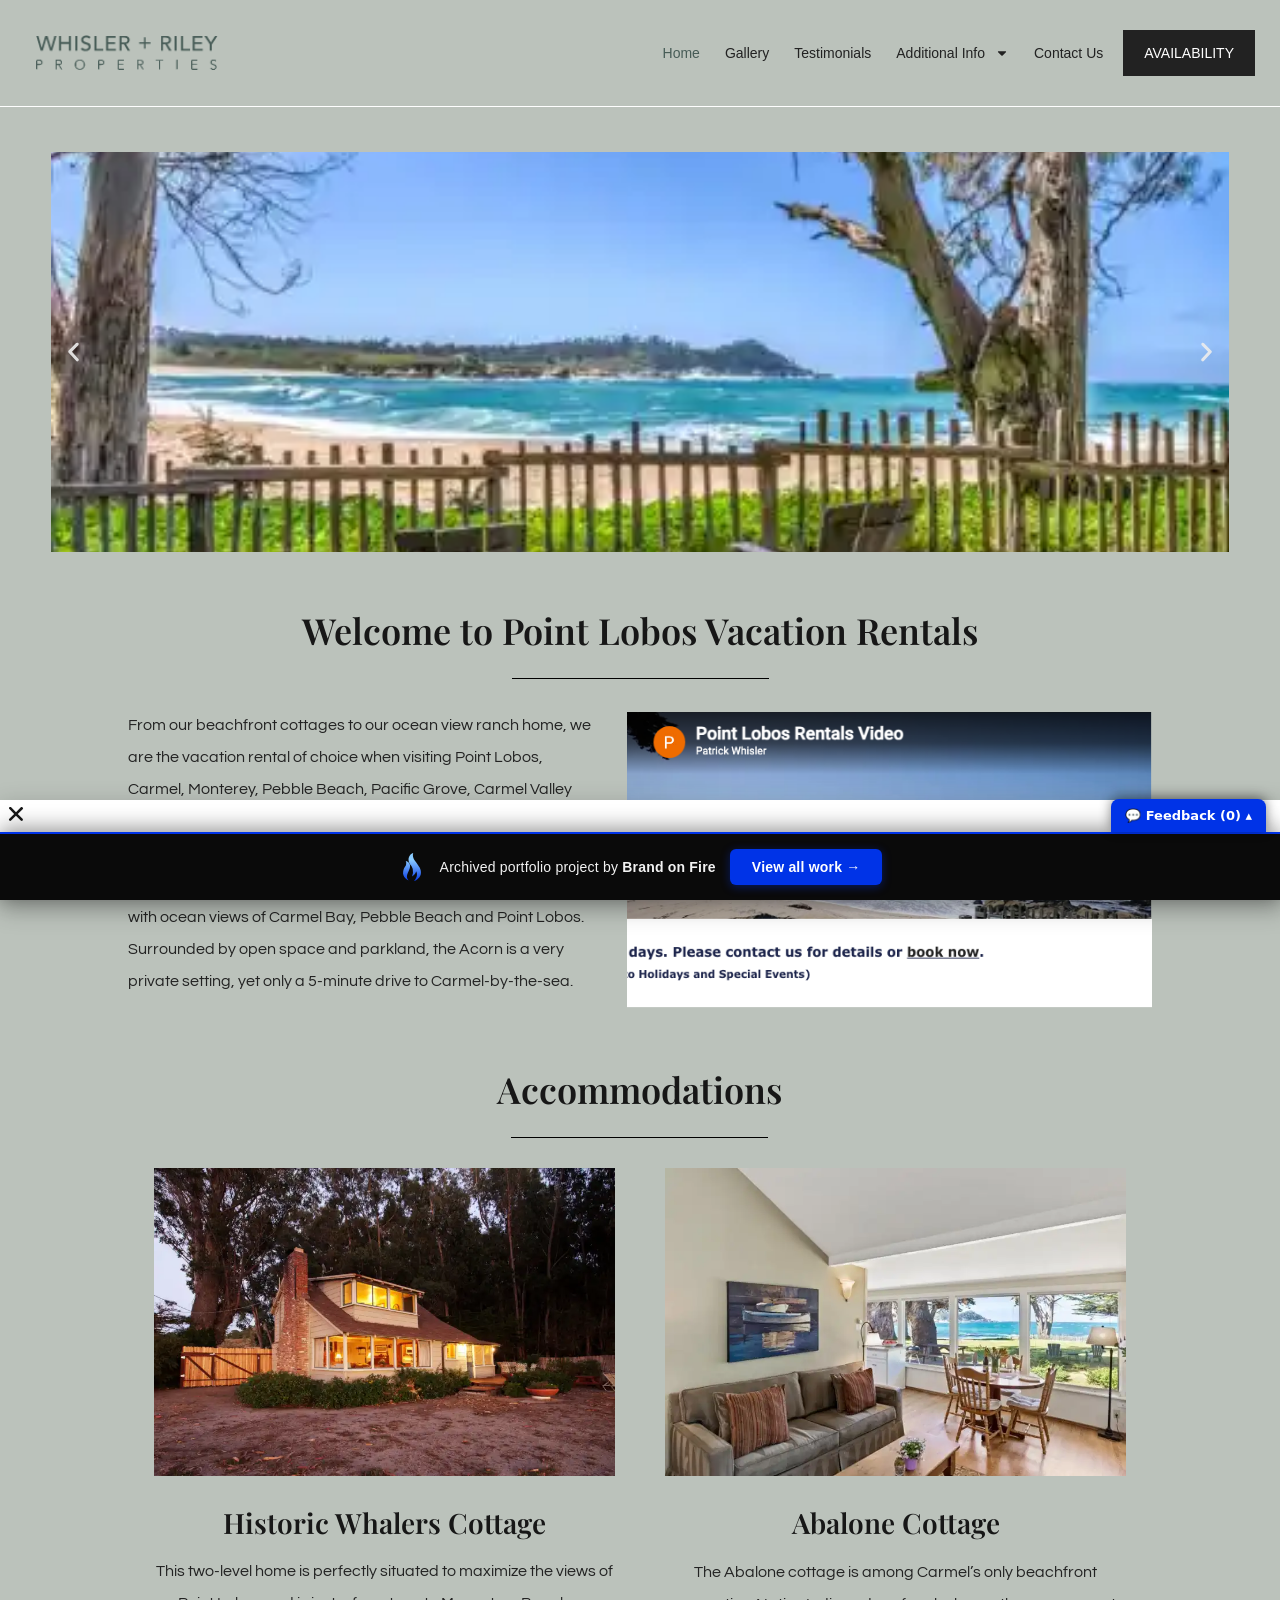
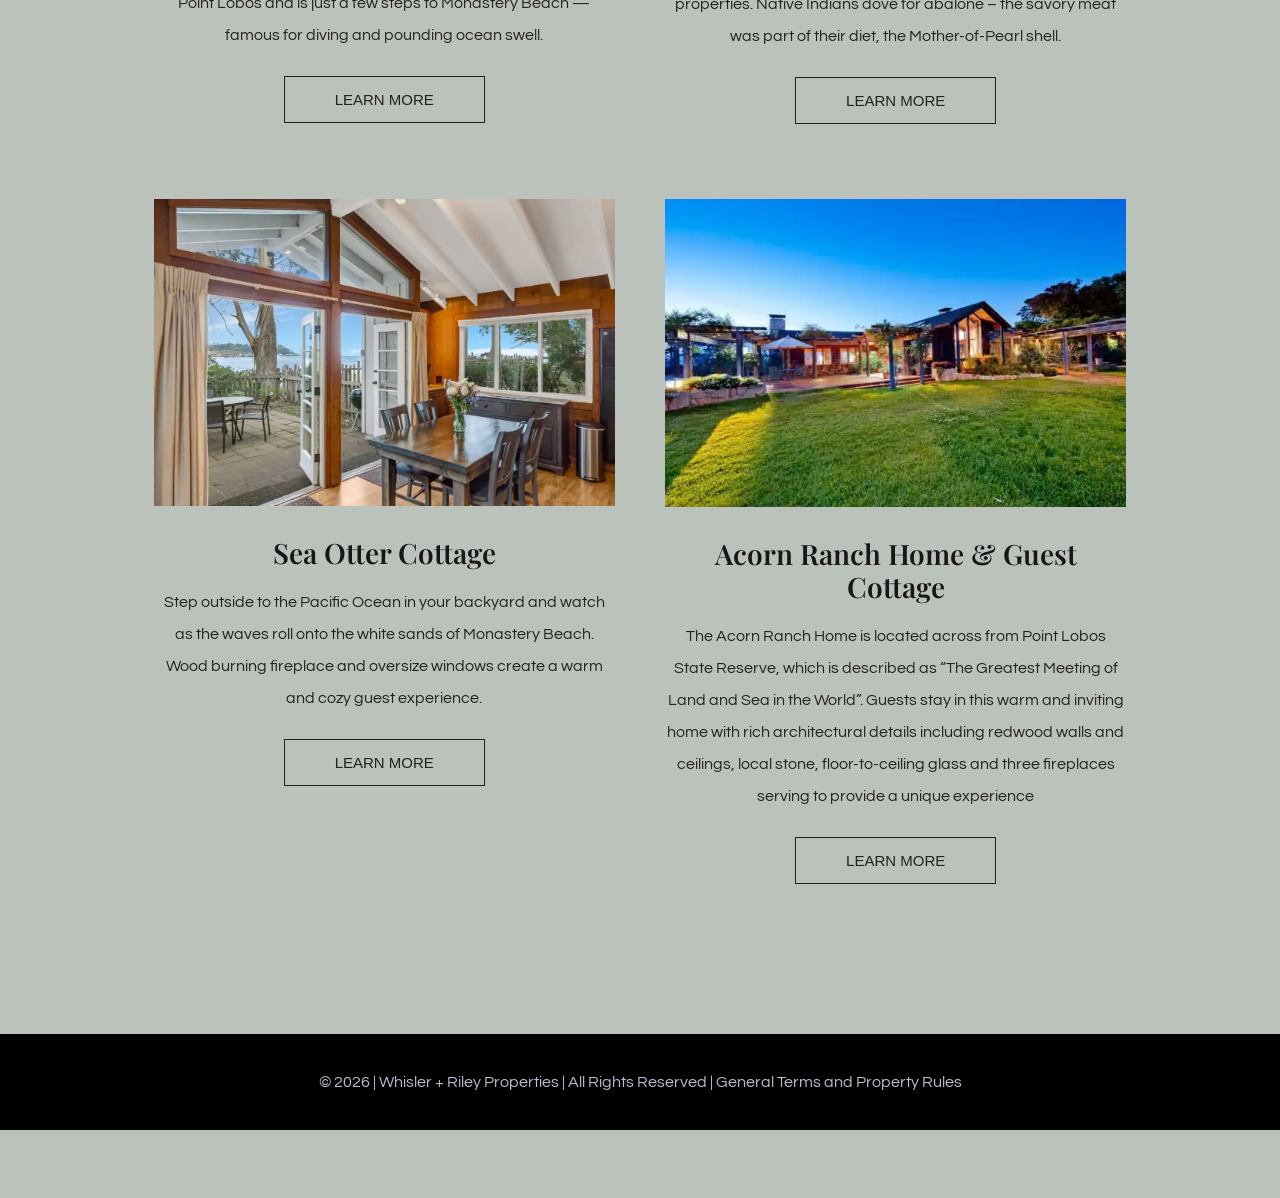
==== commit 07d052e9: "Add feedback comment widget to portfolio bar" ====
--- a/index.html
+++ b/index.html
@@ -1,59 +1,64 @@
 <!doctype html><html lang="en-US" data-bofp="0"><head><meta charset="UTF-8"><meta name="viewport" content="width=device-width, initial-scale=1"><link rel="profile" href="https://gmpg.org/xfn/11"><meta name="robots" content="index, follow, max-image-preview:large, max-snippet:-1, max-video-preview:-1"><title>Point Lobos Vacation Rentals | Carmel Beachfront Cottages</title><meta name="description" content="Experience Carmel’s beauty at Point Lobos Vacation Rentals. Stay in our historic beachfront cottages or private ranch home with stunning ocean views. Book now!"><link rel="canonical" href="/"><meta property="og:locale" content="en_US"><meta property="og:type" content="website"><meta property="og:title" content="Point Lobos Vacation Rentals | Carmel Beachfront Cottages"><meta property="og:description" content="Experience Carmel’s beauty at Point Lobos Vacation Rentals. Stay in our historic beachfront cottages or private ranch home with stunning ocean views. Book now!"><meta property="og:url" content="/"><meta property="og:site_name" content="Point Lobos Rentals"><meta property="article:modified_time" content="2026-05-03T19:33:52+00:00"><meta property="og:image" content="/wp-content/uploads/IFV_6307-1-1024x682.jpg"><meta property="og:image:width" content="1024"><meta property="og:image:height" content="682"><meta property="og:image:type" content="image/jpeg"><meta name="twitter:card" content="summary_large_image"><link rel="alternate" type="application/rss+xml" title="Point Lobos Rentals » Feed" href="/feed/"><link rel="https://api.w.org/" href="/wp-json/"><link rel="alternate" title="JSON" type="application/json" href="/wp-json/wp/v2/pages/2598"><meta name="generator" content="Elementor 4.1.1; features: e_font_icon_svg, additional_custom_breakpoints; settings: css_print_method-internal, google_font-enabled, font_display-swap"><meta name="generator" content="WP Rocket 3.20.2" data-wpr-features="wpr_lazyload_images wpr_preconnect_external_domains wpr_oci wpr_preload_links wpr_desktop"><link rel="stylesheet" href="style.css"><style>[data-bofp="1"]{background-color:rgb(187, 194, 187)!important;color:rgb(51, 51, 51)!important}[data-bofp="2"]{background-color:rgb(187, 194, 187)!important;color:rgb(51, 51, 51)!important}[data-bofp="3"]{background-color:rgb(187, 194, 187)!important;color:rgb(51, 51, 51)!important}[data-bofp="4"]{background-color:rgb(84, 89, 95)!important;color:rgb(51, 51, 51)!important}[data-bofp="5"]{background-color:rgb(84, 89, 95)!important;color:rgb(51, 51, 51)!important}[data-bofp="6"]{background-color:rgb(84, 89, 95)!important;color:rgb(51, 51, 51)!important}[data-bofp="7"]{background-color:rgb(84, 89, 95)!important;color:rgb(51, 51, 51)!important}[data-bofp="8"]{background-color:rgb(84, 89, 95)!important;color:rgb(51, 51, 51)!important}[data-bofp="9"]{background-color:rgb(84, 89, 95)!important;color:rgb(51, 51, 51)!important}[data-bofp="10"]{background-color:rgb(84, 89, 95)!important;color:rgb(51, 51, 51)!important}[data-bofp="11"]{background-color:rgb(84, 89, 95)!important;color:rgb(51, 51, 51)!important}[data-bofp="12"]{background-color:rgb(84, 89, 95)!important;color:rgb(51, 51, 51)!important}[data-bofp="13"]{background-color:rgb(84, 89, 95)!important;color:rgb(51, 51, 51)!important}[data-bofp="14"]{background-color:rgb(84, 89, 95)!important;color:rgb(51, 51, 51)!important}[data-bofp="15"]{background-color:rgb(84, 89, 95)!important;color:rgb(51, 51, 51)!important}[data-bofp="16"]{background-color:rgb(84, 89, 95)!important;color:rgb(51, 51, 51)!important}[data-bofp="17"]{background-color:rgb(84, 89, 95)!important;color:rgb(51, 51, 51)!important}[data-bofp="18"]{background-color:rgb(84, 89, 95)!important;color:rgb(51, 51, 51)!important}[data-bofp="19"]{background-color:rgb(84, 89, 95)!important;color:rgb(51, 51, 51)!important}[data-bofp="20"]{background-color:rgb(84, 89, 95)!important;color:rgb(51, 51, 51)!important}[data-bofp="21"]{background-color:rgb(84, 89, 95)!important;color:rgb(51, 51, 51)!important}[data-bofp="22"]{background-color:rgb(187, 194, 187)!important;color:rgb(51, 51, 51)!important}[data-bofp="23"]{background-color:rgb(187, 194, 187)!important;color:rgb(51, 51, 51)!important}[data-bofp="24"]{background-color:rgb(0, 0, 0)!important;color:rgb(51, 51, 51)!important}[data-bofp="25"]{background-color:rgb(255, 255, 255)!important;color:rgb(51, 51, 51)!important}[data-bofp="26"]{background-color:rgb(255, 255, 255)!important;color:rgb(51, 51, 51)!important}</style><meta name="robots" content="noindex, nofollow"></head><body data-rsssl="1" class="home wp-singular page-template-default page page-id-2598 wp-custom-logo wp-embed-responsive wp-theme-hello-elementor hello-elementor-default elementor-default elementor-kit-2592 elementor-page elementor-page-2598 e--ua-blink e--ua-mac e--ua-webkit dialog-body dialog-lightbox-body dialog-container dialog-lightbox-container" data-elementor-device-mode="laptop" data-bofp="1"><a class="skip-link screen-reader-text" href="#content">Skip to content</a><header data-elementor-type="header" data-elementor-id="2599" class="elementor elementor-2599 elementor-location-header" data-elementor-post-type="elementor_library"><div class="elementor-element elementor-element-30aca1e e-con-full e-flex e-con e-parent e-lazyloaded" data-id="30aca1e" data-element_type="container" data-e-type="container" data-settings="{&quot;background_background&quot;:&quot;classic&quot;}" data-bofp="2"><div class="elementor-element elementor-element-cbbc3b1 elementor-widget elementor-widget-theme-site-logo elementor-widget-image" data-id="cbbc3b1" data-element_type="widget" data-e-type="widget" data-widget_type="theme-site-logo.default"><div class="elementor-widget-container"><a href="index.html"><img width="183" height="36" src="_a/f2bf5fe8b85e.svg" class="attachment-full size-full wp-image-2621" alt="" decoding="sync">				</a></div></div><div class="elementor-element elementor-element-13f41df elementor-nav-menu--stretch elementor-nav-menu__align-end elementor-nav-menu__text-align-center elementor-nav-menu--dropdown-tablet elementor-nav-menu--toggle elementor-nav-menu--burger elementor-widget elementor-widget-nav-menu" data-id="13f41df" data-element_type="widget" data-e-type="widget" data-settings="{&quot;full_width&quot;:&quot;stretch&quot;,&quot;layout&quot;:&quot;horizontal&quot;,&quot;submenu_icon&quot;:{&quot;value&quot;:&quot;&lt;svg aria-hidden=\&quot;true\&quot; class=\&quot;e-font-icon-svg e-fas-caret-down\&quot; viewBox=\&quot;0 0 320 512\&quot; xmlns=\&quot;http:\/\/www.w3.org\/2000\/svg\&quot;&gt;&lt;path d=\&quot;M31.3 192h257.3c17.8 0 26.7 21.5 14.1 34.1L174.1 354.8c-7.8 7.8-20.5 7.8-28.3 0L17.2 226.1C4.6 213.5 13.5 192 31.3 192z\&quot;&gt;&lt;\/path&gt;&lt;\/svg&gt;&quot;,&quot;library&quot;:&quot;fa-solid&quot;},&quot;toggle&quot;:&quot;burger&quot;}" data-widget_type="nav-menu.default"><div class="elementor-widget-container"><nav aria-label="Menu v2" class="elementor-nav-menu--main elementor-nav-menu__container elementor-nav-menu--layout-horizontal e--pointer-none"><ul id="menu-1-13f41df" class="elementor-nav-menu" data-smartmenus-id="17823398870764768"><li class="menu-item menu-item-type-post_type menu-item-object-page menu-item-home current-menu-item page_item page-item-2598 current_page_item menu-item-2617"><a href="index.html" aria-current="page" class="elementor-item elementor-item-active">Home</a></li><li class="menu-item menu-item-type-post_type menu-item-object-page menu-item-2943"><a href="gallery/index.html" class="elementor-item">Gallery</a></li><li class="menu-item menu-item-type-post_type menu-item-object-page menu-item-3441"><a href="testimonials/index.html" class="elementor-item">Testimonials</a></li><li class="menu-item menu-item-type-post_type menu-item-object-page menu-item-has-children menu-item-2944"><a href="additional-information/index.html" class="elementor-item has-submenu" id="sm-17823398870764768-1" aria-haspopup="true" aria-controls="sm-17823398870764768-2" aria-expanded="false">Additional Info<span class="sub-arrow"><svg aria-hidden="true" class="e-font-icon-svg e-fas-caret-down" viewBox="0 0 320 512" xmlns="http://www.w3.org/2000/svg"><path d="M31.3 192h257.3c17.8 0 26.7 21.5 14.1 34.1L174.1 354.8c-7.8 7.8-20.5 7.8-28.3 0L17.2 226.1C4.6 213.5 13.5 192 31.3 192z"></path></svg></span></a><ul class="sub-menu elementor-nav-menu--dropdown" id="sm-17823398870764768-2" role="group" aria-hidden="true" aria-labelledby="sm-17823398870764768-1" aria-expanded="false"><li class="menu-item menu-item-type-post_type menu-item-object-page menu-item-3439"><a href="point-lobos-rentals-history/index.html" class="elementor-sub-item">History</a></li><li class="menu-item menu-item-type-post_type menu-item-object-page menu-item-3440"><a href="additional-information/index.html" class="elementor-sub-item">Nearby Activities</a></li><li class="menu-item menu-item-type-post_type menu-item-object-page menu-item-3442"><a href="contact-us-location/index.html" class="elementor-sub-item">Location</a></li></ul></li><li class="menu-item menu-item-type-post_type menu-item-object-page menu-item-2612"><a href="contact-us-location/index.html" class="elementor-item">Contact Us</a></li></ul>			</nav><div class="elementor-menu-toggle" role="button" tabindex="0" aria-label="Menu Toggle" aria-expanded="false" style=""><svg aria-hidden="true" role="presentation" class="elementor-menu-toggle__icon--open e-font-icon-svg e-eicon-menu-bar" viewBox="0 0 1000 1000" xmlns="http://www.w3.org/2000/svg"><path d="M104 333H896C929 333 958 304 958 271S929 208 896 208H104C71 208 42 237 42 271S71 333 104 333ZM104 583H896C929 583 958 554 958 521S929 458 896 458H104C71 458 42 487 42 521S71 583 104 583ZM104 833H896C929 833 958 804 958 771S929 708 896 708H104C71 708 42 737 42 771S71 833 104 833Z"></path></svg><svg aria-hidden="true" role="presentation" class="elementor-menu-toggle__icon--close e-font-icon-svg e-eicon-close" viewBox="0 0 1000 1000" xmlns="http://www.w3.org/2000/svg"><path d="M742 167L500 408 258 167C246 154 233 150 217 150 196 150 179 158 167 167 154 179 150 196 150 212 150 229 154 242 171 254L408 500 167 742C138 771 138 800 167 829 196 858 225 858 254 829L496 587 738 829C750 842 767 846 783 846 800 846 817 842 829 829 842 817 846 804 846 783 846 767 842 750 829 737L588 500 833 258C863 229 863 200 833 171 804 137 775 137 742 167Z"></path></svg>		</div><nav class="elementor-nav-menu--dropdown elementor-nav-menu__container" aria-hidden="true" style="top: 44px; --menu-height: 0; width: 1366px; left: 0px;"><ul id="menu-2-13f41df" class="elementor-nav-menu" data-smartmenus-id="17823398870772302"><li class="menu-item menu-item-type-post_type menu-item-object-page menu-item-home current-menu-item page_item page-item-2598 current_page_item menu-item-2617"><a href="index.html" aria-current="page" class="elementor-item elementor-item-active" tabindex="-1">Home</a></li><li class="menu-item menu-item-type-post_type menu-item-object-page menu-item-2943"><a href="gallery/index.html" class="elementor-item" tabindex="-1">Gallery</a></li><li class="menu-item menu-item-type-post_type menu-item-object-page menu-item-3441"><a href="testimonials/index.html" class="elementor-item" tabindex="-1">Testimonials</a></li><li class="menu-item menu-item-type-post_type menu-item-object-page menu-item-has-children menu-item-2944"><a href="additional-information/index.html" class="elementor-item has-submenu" tabindex="-1" id="sm-17823398870772302-1" aria-haspopup="true" aria-controls="sm-17823398870772302-2" aria-expanded="false">Additional Info<span class="sub-arrow"><svg aria-hidden="true" class="e-font-icon-svg e-fas-caret-down" viewBox="0 0 320 512" xmlns="http://www.w3.org/2000/svg"><path d="M31.3 192h257.3c17.8 0 26.7 21.5 14.1 34.1L174.1 354.8c-7.8 7.8-20.5 7.8-28.3 0L17.2 226.1C4.6 213.5 13.5 192 31.3 192z"></path></svg></span></a><ul class="sub-menu elementor-nav-menu--dropdown" id="sm-17823398870772302-2" role="group" aria-hidden="true" aria-labelledby="sm-17823398870772302-1" aria-expanded="false"><li class="menu-item menu-item-type-post_type menu-item-object-page menu-item-3439"><a href="point-lobos-rentals-history/index.html" class="elementor-sub-item" tabindex="-1">History</a></li><li class="menu-item menu-item-type-post_type menu-item-object-page menu-item-3440"><a href="additional-information/index.html" class="elementor-sub-item" tabindex="-1">Nearby Activities</a></li><li class="menu-item menu-item-type-post_type menu-item-object-page menu-item-3442"><a href="contact-us-location/index.html" class="elementor-sub-item" tabindex="-1">Location</a></li></ul></li><li class="menu-item menu-item-type-post_type menu-item-object-page menu-item-2612"><a href="contact-us-location/index.html" class="elementor-item" tabindex="-1">Contact Us</a></li></ul>			</nav></div></div><div class="elementor-element elementor-element-9fd94a3 elementor-tablet-align-right elementor-widget elementor-widget-button" data-id="9fd94a3" data-element_type="widget" data-e-type="widget" data-widget_type="button.default"><div class="elementor-widget-container"><div class="elementor-button-wrapper"><a class="elementor-button elementor-button-link elementor-size-sm" href="availability/index.html"><span class="elementor-button-content-wrapper"><span class="elementor-button-text">AVAILABILITY</span></span></a></div></div></div></div></header><main id="content" class="site-main post-2598 page type-page status-publish hentry"><div class="page-content"><div data-elementor-type="wp-page" data-elementor-id="2598" class="elementor elementor-2598" data-elementor-post-type="page"><div class="elementor-element elementor-element-a3a70e2 e-con-full e-flex e-con e-parent e-lazyloaded" data-id="a3a70e2" data-element_type="container" data-e-type="container" data-settings="{&quot;background_background&quot;:&quot;classic&quot;}" data-bofp="3"><div class="elementor-element elementor-element-3e3dc8f e-flex e-con-boxed e-con e-child" data-id="3e3dc8f" data-element_type="container" data-e-type="container"><div class="e-con-inner"><div class="elementor-element elementor-element-a3a33bb elementor--h-position-center elementor--v-position-middle elementor-arrows-position-inside elementor-widget elementor-widget-slides e-widget-swiper" data-id="a3a33bb" data-element_type="widget" data-e-type="widget" data-settings="{&quot;navigation&quot;:&quot;arrows&quot;,&quot;autoplay&quot;:&quot;yes&quot;,&quot;pause_on_hover&quot;:&quot;yes&quot;,&quot;pause_on_interaction&quot;:&quot;yes&quot;,&quot;autoplay_speed&quot;:5000,&quot;infinite&quot;:&quot;yes&quot;,&quot;transition&quot;:&quot;slide&quot;,&quot;transition_speed&quot;:500}" data-widget_type="slides.default"><div class="elementor-widget-container"><div class="elementor-swiper"><div class="elementor-slides-wrapper elementor-main-swiper swiper swiper-initialized swiper-horizontal swiper-pointer-events" role="region" aria-roledescription="carousel" aria-label="Slides" dir="ltr" data-animation="fadeInUp"><div class="swiper-wrapper elementor-slides" id="swiper-wrapper-d1015c25dd98c3e60" aria-live="off" style="cursor: grab; transition-duration: 0ms; transform: translate3d(-8400px, 0px, 0px);"><div class="elementor-repeater-item-797ca01 swiper-slide swiper-slide-duplicate swiper-slide-duplicate-prev" role="group" aria-roledescription="slide" data-swiper-slide-index="0" aria-label="1 / 6" style="width: 1200px;"><div class="swiper-slide-bg" role="img" aria-label="Sea Otter Kitchen" data-bofp="4"></div><div class="swiper-slide-inner"><div class="swiper-slide-contents animated fadeInUp" style=""></div></div></div><div class="elementor-repeater-item-d46fe82 swiper-slide swiper-slide-duplicate swiper-slide-duplicate-active" role="group" aria-roledescription="slide" data-swiper-slide-index="1" aria-label="2 / 6" style="width: 1200px;"><div class="swiper-slide-bg" role="img" aria-label="View from Chairs next to Sea Otter Cottage" data-bofp="5"></div><div class="swiper-slide-inner"><div class="swiper-slide-contents animated fadeInUp" style=""></div></div></div><div class="elementor-repeater-item-93f65f1 swiper-slide swiper-slide-duplicate swiper-slide-duplicate-next" role="group" aria-roledescription="slide" data-swiper-slide-index="2" aria-label="3 / 6" style="width: 1200px;"><div class="swiper-slide-bg" role="img" aria-label="Kitchen Area with Direct View to the Sea" data-bofp="6"></div><div class="swiper-slide-inner"><div class="swiper-slide-contents animated fadeInUp" style=""></div></div></div><div class="elementor-repeater-item-08df121 swiper-slide swiper-slide-duplicate" role="group" aria-roledescription="slide" data-swiper-slide-index="3" aria-label="4 / 6" style="width: 1200px;"><div class="swiper-slide-bg" role="img" aria-label="Large Sofa with Fireplace While Watching Outside" data-bofp="7"></div><div class="swiper-slide-inner"><div class="swiper-slide-contents animated fadeInUp" style=""></div></div></div><div class="elementor-repeater-item-d9beb89 swiper-slide swiper-slide-duplicate" role="group" aria-roledescription="slide" data-swiper-slide-index="4" aria-label="5 / 6" style="width: 1200px;"><div class="swiper-slide-bg" role="img" aria-label="Living Room with Stunning Pacific Ocean Views" data-bofp="8"></div><div class="swiper-slide-inner"><div class="swiper-slide-contents animated fadeInUp" style=""></div></div></div><div class="elementor-repeater-item-a1b51ac swiper-slide swiper-slide-duplicate" role="group" aria-roledescription="slide" data-swiper-slide-index="5" aria-label="6 / 6" style="width: 1200px;"><div class="swiper-slide-bg" role="img" aria-label="Dining Area with Sweeping Pacific Ocean Views" data-bofp="9"></div><div class="swiper-slide-inner"><div class="swiper-slide-contents animated fadeInUp" style=""></div></div></div><div class="elementor-repeater-item-797ca01 swiper-slide swiper-slide-prev" role="group" aria-roledescription="slide" data-swiper-slide-index="0" aria-label="1 / 6" style="width: 1200px;"><div class="swiper-slide-bg" role="img" aria-label="Sea Otter Kitchen" data-bofp="10"></div><div class="swiper-slide-inner"><div class="swiper-slide-contents animated fadeInUp" style=""></div></div></div><div class="elementor-repeater-item-d46fe82 swiper-slide swiper-slide-active" role="group" aria-roledescription="slide" data-swiper-slide-index="1" aria-label="2 / 6" style="width: 1200px;"><div class="swiper-slide-bg elementor-ken-burns--active" role="img" aria-label="View from Chairs next to Sea Otter Cottage" data-bofp="11"></div><div class="swiper-slide-inner"><div class="swiper-slide-contents animated fadeInUp" style=""></div></div></div><div class="elementor-repeater-item-93f65f1 swiper-slide swiper-slide-next" role="group" aria-roledescription="slide" data-swiper-slide-index="2" aria-label="3 / 6" style="width: 1200px;"><div class="swiper-slide-bg" role="img" aria-label="Kitchen Area with Direct View to the Sea" data-bofp="12"></div><div class="swiper-slide-inner"><div class="swiper-slide-contents animated fadeInUp" style=""></div></div></div><div class="elementor-repeater-item-08df121 swiper-slide" role="group" aria-roledescription="slide" data-swiper-slide-index="3" aria-label="4 / 6" style="width: 1200px;"><div class="swiper-slide-bg" role="img" aria-label="Large Sofa with Fireplace While Watching Outside" data-bofp="13"></div><div class="swiper-slide-inner"><div class="swiper-slide-contents animated fadeInUp" style=""></div></div></div><div class="elementor-repeater-item-d9beb89 swiper-slide" role="group" aria-roledescription="slide" data-swiper-slide-index="4" aria-label="5 / 6" style="width: 1200px;"><div class="swiper-slide-bg" role="img" aria-label="Living Room with Stunning Pacific Ocean Views" data-bofp="14"></div><div class="swiper-slide-inner"><div class="swiper-slide-contents animated fadeInUp" style=""></div></div></div><div class="elementor-repeater-item-a1b51ac swiper-slide" role="group" aria-roledescription="slide" data-swiper-slide-index="5" aria-label="6 / 6" style="width: 1200px;"><div class="swiper-slide-bg" role="img" aria-label="Dining Area with Sweeping Pacific Ocean Views" data-bofp="15"></div><div class="swiper-slide-inner"><div class="swiper-slide-contents animated fadeInUp" style=""></div></div></div>				<div class="elementor-repeater-item-797ca01 swiper-slide swiper-slide-duplicate swiper-slide-duplicate-prev" role="group" aria-roledescription="slide" data-swiper-slide-index="0" aria-label="1 / 6" style="width: 1200px;"><div class="swiper-slide-bg" role="img" aria-label="Sea Otter Kitchen" data-bofp="16"></div><div class="swiper-slide-inner"><div class="swiper-slide-contents animated fadeInUp" style=""></div></div></div><div class="elementor-repeater-item-d46fe82 swiper-slide swiper-slide-duplicate swiper-slide-duplicate-active" role="group" aria-roledescription="slide" data-swiper-slide-index="1" aria-label="2 / 6" style="width: 1200px;"><div class="swiper-slide-bg" role="img" aria-label="View from Chairs next to Sea Otter Cottage" data-bofp="17"></div><div class="swiper-slide-inner"><div class="swiper-slide-contents animated fadeInUp" style=""></div></div></div><div class="elementor-repeater-item-93f65f1 swiper-slide swiper-slide-duplicate swiper-slide-duplicate-next" role="group" aria-roledescription="slide" data-swiper-slide-index="2" aria-label="3 / 6" style="width: 1200px;"><div class="swiper-slide-bg" role="img" aria-label="Kitchen Area with Direct View to the Sea" data-bofp="18"></div><div class="swiper-slide-inner"><div class="swiper-slide-contents animated fadeInUp" style=""></div></div></div><div class="elementor-repeater-item-08df121 swiper-slide swiper-slide-duplicate" role="group" aria-roledescription="slide" data-swiper-slide-index="3" aria-label="4 / 6" style="width: 1200px;"><div class="swiper-slide-bg" role="img" aria-label="Large Sofa with Fireplace While Watching Outside" data-bofp="19"></div><div class="swiper-slide-inner"><div class="swiper-slide-contents animated fadeInUp" style=""></div></div></div><div class="elementor-repeater-item-d9beb89 swiper-slide swiper-slide-duplicate" role="group" aria-roledescription="slide" data-swiper-slide-index="4" aria-label="5 / 6" style="width: 1200px;"><div class="swiper-slide-bg" role="img" aria-label="Living Room with Stunning Pacific Ocean Views" data-bofp="20"></div><div class="swiper-slide-inner"><div class="swiper-slide-contents animated fadeInUp" style=""></div></div></div><div class="elementor-repeater-item-a1b51ac swiper-slide swiper-slide-duplicate" role="group" aria-roledescription="slide" data-swiper-slide-index="5" aria-label="6 / 6" style="width: 1200px;"><div class="swiper-slide-bg" role="img" aria-label="Dining Area with Sweeping Pacific Ocean Views" data-bofp="21"></div><div class="swiper-slide-inner"><div class="swiper-slide-contents animated fadeInUp" style=""></div></div></div></div><div class="elementor-swiper-button elementor-swiper-button-prev" role="button" tabindex="0" aria-label="Previous slide" aria-controls="swiper-wrapper-d1015c25dd98c3e60"><svg aria-hidden="true" class="e-font-icon-svg e-eicon-chevron-left" viewBox="0 0 1000 1000" xmlns="http://www.w3.org/2000/svg"><path d="M646 125C629 125 613 133 604 142L308 442C296 454 292 471 292 487 292 504 296 521 308 533L604 854C617 867 629 875 646 875 663 875 679 871 692 858 704 846 713 829 713 812 713 796 708 779 692 767L438 487 692 225C700 217 708 204 708 187 708 171 704 154 692 142 675 129 663 125 646 125Z"></path></svg>						</div><div class="elementor-swiper-button elementor-swiper-button-next" role="button" tabindex="0" aria-label="Next slide" aria-controls="swiper-wrapper-d1015c25dd98c3e60"><svg aria-hidden="true" class="e-font-icon-svg e-eicon-chevron-right" viewBox="0 0 1000 1000" xmlns="http://www.w3.org/2000/svg"><path d="M696 533C708 521 713 504 713 487 713 471 708 454 696 446L400 146C388 133 375 125 354 125 338 125 325 129 313 142 300 154 292 171 292 187 292 204 296 221 308 233L563 492 304 771C292 783 288 800 288 817 288 833 296 850 308 863 321 871 338 875 354 875 371 875 388 867 400 854L696 533Z"></path></svg>						</div><span class="swiper-notification" aria-live="assertive" aria-atomic="true"></span></div></div></div></div></div></div></div><div class="elementor-element elementor-element-30c3a75 e-con-full e-flex e-con e-parent e-lazyloaded" data-id="30c3a75" data-element_type="container" data-e-type="container" data-settings="{&quot;background_background&quot;:&quot;classic&quot;}" data-bofp="22"><div class="elementor-element elementor-element-4233b3f e-flex e-con-boxed e-con e-child" data-id="4233b3f" data-element_type="container" data-e-type="container"><div class="e-con-inner"><div class="elementor-element elementor-element-b215d94 e-con-full e-flex e-con e-child" data-id="b215d94" data-element_type="container" data-e-type="container"><div class="elementor-element elementor-element-2f018b1 elementor-widget elementor-widget-heading" data-id="2f018b1" data-element_type="widget" data-e-type="widget" data-widget_type="heading.default"><div class="elementor-widget-container"><h2 class="elementor-heading-title elementor-size-default">Welcome to Point Lobos Vacation Rentals</h2>				</div></div><div class="elementor-element elementor-element-5d667c0 elementor-widget-divider--view-line elementor-widget elementor-widget-divider" data-id="5d667c0" data-element_type="widget" data-e-type="widget" data-widget_type="divider.default"><div class="elementor-widget-container"><div class="elementor-divider"><span class="elementor-divider-separator"></span></div></div></div></div><div class="elementor-element elementor-element-11a2df1 e-con-full e-flex e-con e-child" data-id="11a2df1" data-element_type="container" data-e-type="container"><div class="elementor-element elementor-element-85b4e08 e-con-full e-flex e-con e-child" data-id="85b4e08" data-element_type="container" data-e-type="container"><div class="elementor-element elementor-element-92e210c elementor-widget elementor-widget-text-editor" data-id="92e210c" data-element_type="widget" data-e-type="widget" data-widget_type="text-editor.default"><div class="elementor-widget-container"><p>From our beachfront cottages to our ocean view ranch home, we are the vacation rental of choice when visiting Point Lobos, Carmel, Monterey, Pebble Beach, Pacific Grove, Carmel Valley and Big Sur. Enjoy our historic Carmel beachfront cottages with sweeping panoramic ocean views of Point Lobos. Our Acorn Ranch Home is located across from Point Lobos State Reserve with ocean views of Carmel Bay, Pebble Beach and Point Lobos. Surrounded by open space and parkland, the Acorn is a very private setting, yet only a 5-minute drive to Carmel-by-the-sea.</p>								</div></div></div><div class="elementor-element elementor-element-d52ceb1 e-con-full e-flex e-con e-child" data-id="d52ceb1" data-element_type="container" data-e-type="container"><div class="elementor-element elementor-element-89fee75 elementor-widget elementor-widget-video" data-id="89fee75" data-element_type="widget" data-e-type="widget" data-settings="{&quot;youtube_url&quot;:&quot;https:\/\/www.youtube.com\/watch?v=JmSuInk0BZg&quot;,&quot;video_type&quot;:&quot;youtube&quot;,&quot;controls&quot;:&quot;yes&quot;}" data-widget_type="video.default"><div class="elementor-widget-container"><div class="elementor-wrapper elementor-open-inline"><img src="_a/567c1c759acf.bin" alt="" style="max-width: 100%; height: auto; display: block;">		</div></div></div></div></div></div></div></div><div class="elementor-element elementor-element-cb63eb9 e-con-full e-flex e-con e-parent e-lazyloaded" data-id="cb63eb9" data-element_type="container" data-e-type="container" data-settings="{&quot;background_background&quot;:&quot;classic&quot;}" data-bofp="23"><div class="elementor-element elementor-element-5adafc7 e-flex e-con-boxed e-con e-child" data-id="5adafc7" data-element_type="container" data-e-type="container"><div class="e-con-inner"><div class="elementor-element elementor-element-d407679 e-con-full e-flex e-con e-child" data-id="d407679" data-element_type="container" data-e-type="container"><div class="elementor-element elementor-element-a47065e elementor-widget elementor-widget-heading" data-id="a47065e" data-element_type="widget" data-e-type="widget" data-widget_type="heading.default"><div class="elementor-widget-container"><h2 class="elementor-heading-title elementor-size-default">Accommodations</h2>				</div></div><div class="elementor-element elementor-element-dbe5fa2 elementor-widget-divider--view-line elementor-widget elementor-widget-divider" data-id="dbe5fa2" data-element_type="widget" data-e-type="widget" data-widget_type="divider.default"><div class="elementor-widget-container"><div class="elementor-divider"><span class="elementor-divider-separator"></span></div></div></div></div><div class="elementor-element elementor-element-1690213 e-con-full e-flex e-con e-child" data-id="1690213" data-element_type="container" data-e-type="container"><div class="elementor-element elementor-element-de51916 e-con-full e-grid e-con e-child" data-id="de51916" data-element_type="container" data-e-type="container"><div class="elementor-element elementor-element-27c694e e-con-full e-flex e-con e-child" data-id="27c694e" data-element_type="container" data-e-type="container"><div class="elementor-element elementor-element-e9d6940 elementor-position-top elementor-widget elementor-widget-image-box" data-id="e9d6940" data-element_type="widget" data-e-type="widget" data-widget_type="image-box.default"><div class="elementor-widget-container"><div class="elementor-image-box-wrapper"><figure class="elementor-image-box-img"><img fetchpriority="high" decoding="sync" width="2500" height="1664" src="_a/9269111bf926.webp" class="attachment-full size-full wp-image-2374" alt="IFV"></figure><div class="elementor-image-box-content"><h3 class="elementor-image-box-title">Historic Whalers Cottage</h3><p class="elementor-image-box-description">This two-level home is perfectly situated to maximize the views of Point Lobos and is just a few steps to Monastery Beach — famous for diving and pounding ocean swell.</p></div></div>				</div></div><div class="elementor-element elementor-element-25874cc elementor-align-center elementor-widget elementor-widget-button" data-id="25874cc" data-element_type="widget" data-e-type="widget" data-widget_type="button.default"><div class="elementor-widget-container"><div class="elementor-button-wrapper"><a class="elementor-button elementor-button-link elementor-size-sm" href="historic-whalers-cottage/index.html"><span class="elementor-button-content-wrapper"><span class="elementor-button-text">LEARN MORE</span></span></a></div></div></div></div><div class="elementor-element elementor-element-63f437b e-con-full e-flex e-con e-child" data-id="63f437b" data-element_type="container" data-e-type="container"><div class="elementor-element elementor-element-116e180 elementor-position-top elementor-widget elementor-widget-image-box" data-id="116e180" data-element_type="widget" data-e-type="widget" data-widget_type="image-box.default"><div class="elementor-widget-container"><div class="elementor-image-box-wrapper"><figure class="elementor-image-box-img"><img decoding="sync" width="900" height="600" src="_a/15ec346b9e63.webp" class="attachment-full size-full wp-image-2206" alt="Living Room with Stunning Pacific Ocean Views"></figure><div class="elementor-image-box-content"><h3 class="elementor-image-box-title">Abalone Cottage</h3><p class="elementor-image-box-description">The Abalone cottage is among Carmel’s only beachfront properties. Native Indians dove for abalone – the savory meat was part of their diet, the Mother-of-Pearl shell.</p></div></div>				</div></div><div class="elementor-element elementor-element-5a573c5 elementor-align-center elementor-widget elementor-widget-button" data-id="5a573c5" data-element_type="widget" data-e-type="widget" data-widget_type="button.default"><div class="elementor-widget-container"><div class="elementor-button-wrapper"><a class="elementor-button elementor-button-link elementor-size-sm" href="abalone-cottage/index.html"><span class="elementor-button-content-wrapper"><span class="elementor-button-text">LEARN MORE</span></span></a></div></div></div></div></div></div></div></div><div class="elementor-element elementor-element-bdab11e e-flex e-con-boxed e-con e-child" data-id="bdab11e" data-element_type="container" data-e-type="container"><div class="e-con-inner"><div class="elementor-element elementor-element-6ff7316 e-con-full e-flex e-con e-child" data-id="6ff7316" data-element_type="container" data-e-type="container"><div class="elementor-element elementor-element-9e7b218 e-con-full e-grid e-con e-child" data-id="9e7b218" data-element_type="container" data-e-type="container"><div class="elementor-element elementor-element-1b2570b e-con-full e-flex e-con e-child" data-id="1b2570b" data-element_type="container" data-e-type="container"><div class="elementor-element elementor-element-409ef31 elementor-position-top elementor-widget elementor-widget-image-box" data-id="409ef31" data-element_type="widget" data-e-type="widget" data-widget_type="image-box.default"><div class="elementor-widget-container"><div class="elementor-image-box-wrapper"><figure class="elementor-image-box-img"><img decoding="sync" width="1500" height="998" src="_a/7bebdd98f15c.webp" class="attachment-full size-full wp-image-3449" alt="Sea Otter Kitchen"></figure><div class="elementor-image-box-content"><h3 class="elementor-image-box-title">Sea Otter Cottage</h3><p class="elementor-image-box-description">Step outside to the Pacific Ocean in your backyard and watch as the waves roll onto the white sands of Monastery Beach. Wood burning fireplace and oversize windows create a warm and cozy guest experience.</p></div></div>				</div></div><div class="elementor-element elementor-element-5c8ee00 elementor-align-center elementor-widget elementor-widget-button" data-id="5c8ee00" data-element_type="widget" data-e-type="widget" data-widget_type="button.default"><div class="elementor-widget-container"><div class="elementor-button-wrapper"><a class="elementor-button elementor-button-link elementor-size-sm" href="sea-otter-cottage/index.html"><span class="elementor-button-content-wrapper"><span class="elementor-button-text">LEARN MORE</span></span></a></div></div></div></div><div class="elementor-element elementor-element-282ff46 e-con-full e-flex e-con e-child" data-id="282ff46" data-element_type="container" data-e-type="container"><div class="elementor-element elementor-element-3b61f89 elementor-position-top elementor-widget elementor-widget-image-box" data-id="3b61f89" data-element_type="widget" data-e-type="widget" data-widget_type="image-box.default"><div class="elementor-widget-container"><div class="elementor-image-box-wrapper"><figure class="elementor-image-box-img"><img decoding="sync" width="750" height="499" src="_a/06e9c310a796.webp" class="attachment-full size-full wp-image-1680 entered lazyloaded" alt="Acorn Ranch Home History" data-lazy-srcset="_a/06e9c310a796.webp 750w, /wp-content/uploads/acorn-300x200.jpg 300w, /wp-content/uploads/acorn-200x133.jpg 200w, /wp-content/uploads/acorn-400x266.jpg 400w, /wp-content/uploads/acorn-600x399.jpg 600w" data-lazy-sizes="(max-width: 750px) 100vw, 750px" data-ll-status="loaded"></figure><div class="elementor-image-box-content"><h3 class="elementor-image-box-title">Acorn Ranch Home &amp; Guest Cottage</h3><p class="elementor-image-box-description">The Acorn Ranch Home is located across from Point Lobos State Reserve, which is described as “The Greatest Meeting of Land and Sea in the World”. Guests stay in this warm and inviting home with rich architectural details including redwood walls and ceilings, local stone, floor-to-ceiling glass and three fireplaces serving to provide a unique experience
 </p></div></div>				</div></div><div class="elementor-element elementor-element-1224920 elementor-align-center elementor-widget elementor-widget-button" data-id="1224920" data-element_type="widget" data-e-type="widget" data-widget_type="button.default"><div class="elementor-widget-container"><div class="elementor-button-wrapper"><a class="elementor-button elementor-button-link elementor-size-sm" href="acorn-ranch-home-guest-cottage/index.html"><span class="elementor-button-content-wrapper"><span class="elementor-button-text">LEARN MORE</span></span></a></div></div></div></div></div></div></div></div></div></div></div></main><footer data-elementor-type="footer" data-elementor-id="2624" class="elementor elementor-2624 elementor-location-footer" data-elementor-post-type="elementor_library"><div class="elementor-element elementor-element-5fba109 e-con-full e-flex e-con e-parent e-lazyloaded" data-id="5fba109" data-element_type="container" data-e-type="container" data-settings="{&quot;background_background&quot;:&quot;classic&quot;}" data-bofp="24"><div class="elementor-element elementor-element-1d5c7f0 e-flex e-con-boxed e-con e-child" data-id="1d5c7f0" data-element_type="container" data-e-type="container"><div class="e-con-inner"><div class="elementor-element elementor-element-c88be75 elementor-widget elementor-widget-heading" data-id="c88be75" data-element_type="widget" data-e-type="widget" data-widget_type="heading.default"><div class="elementor-widget-container"><p class="elementor-heading-title elementor-size-default">© 2026  |    Whisler + Riley Properties   |   All Rights Reserved | <a href="general-terms-property-rules/index.html">General Terms and Property Rules</a></p>				</div></div><div class="elementor-element elementor-element-91059a9 elementor-hidden-desktop elementor-hidden-laptop elementor-hidden-tablet elementor-hidden-mobile elementor-widget elementor-widget-heading" data-id="91059a9" data-element_type="widget" data-e-type="widget" data-widget_type="heading.default"><div class="elementor-widget-container"><p class="elementor-heading-title elementor-size-default">©  2026  |    Whisler + Riley Properties</p>				</div></div></div></div></div><div class="elementor-element elementor-element-93a2fa8 e-flex e-con-boxed e-con e-parent e-lazyloaded" data-id="93a2fa8" data-element_type="container" data-e-type="container"><div class="e-con-inner"></div></div></footer><span id="elementor-device-mode" class="elementor-screen-only"></span><svg style="display: none;" class="e-font-icon-svg-symbols"><symbol id="eicon-close" viewBox="0 0 1000 1000"><path d="M742 167L500 408 258 167C246 154 233 150 217 150 196 150 179 158 167 167 154 179 150 196 150 212 150 229 154 242 171 254L408 500 167 742C138 771 138 800 167 829 196 858 225 858 254 829L496 587 738 829C750 842 767 846 783 846 800 846 817 842 829 829 842 817 846 804 846 783 846 767 842 750 829 737L588 500 833 258C863 229 863 200 833 171 804 137 775 137 742 167Z"></path></symbol></svg><div class="dialog-widget dialog-lightbox-widget dialog-type-buttons dialog-type-lightbox elementor-popup-modal" id="elementor-popup-modal-3157" aria-modal="true" role="document" tabindex="0" style=""><div class="dialog-widget-content dialog-lightbox-widget-content animated" data-bofp="25"><a role="button" tabindex="0" aria-label="Close" href="#" class="dialog-close-button dialog-lightbox-close-button"><svg class="e-font-icon-svg e-eicon-close eicon-close"><use xlink:href="#eicon-close"></use></svg></a><div class="dialog-header dialog-lightbox-header"></div><div class="dialog-message dialog-lightbox-message"><div data-elementor-type="popup" data-elementor-id="3157" class="elementor elementor-3157 elementor-location-popup" data-elementor-settings="{&quot;entrance_animation&quot;:&quot;none&quot;,&quot;exit_animation&quot;:&quot;none&quot;,&quot;entrance_animation_duration&quot;:{&quot;unit&quot;:&quot;px&quot;,&quot;size&quot;:0.5,&quot;sizes&quot;:[]},&quot;avoid_multiple_popups&quot;:&quot;yes&quot;,&quot;a11y_navigation&quot;:&quot;yes&quot;,&quot;triggers&quot;:{&quot;page_load&quot;:&quot;yes&quot;,&quot;page_load_delay&quot;:0},&quot;timing&quot;:[]}" data-elementor-post-type="elementor_library" style="display: block;"><div class="elementor-element elementor-element-18174887 e-con-full e-flex e-con e-parent" data-id="18174887" data-element_type="container" data-e-type="container"><div class="elementor-element elementor-element-1b478d3c e-con-full e-flex e-con e-child" data-id="1b478d3c" data-element_type="container" data-e-type="container" data-settings="{&quot;background_background&quot;:&quot;classic&quot;}" data-bofp="26"><div class="elementor-element elementor-element-64fcf4a9 elementor-widget elementor-widget-heading" data-id="64fcf4a9" data-element_type="widget" data-e-type="widget" data-widget_type="heading.default"><div class="elementor-widget-container"><span class="elementor-heading-title elementor-size-default">Save 10% on all stays longer than 7 days. Please contact us for details or <u><a href="availability/index.html" target="_blank">book now</a></u>. 
-<br><span style="font-size:12px">(Not applicable to Holidays and Special Events)</span></span>				</div></div></div></div></div></div><div class="dialog-buttons-wrapper dialog-lightbox-buttons-wrapper"></div></div></div><!-- bof-portfolio-bar --><a href="https://brandonfire.com/portfolio/" id="bof-portfolio-bar" rel="noopener" style="position:fixed;left:0;right:0;bottom:0;z-index:2147483647;display:flex;align-items:center;justify-content:center;gap:14px;flex-wrap:wrap;background:#0a0a0a;color:#ffffff !important;font-family:Inter,-apple-system,BlinkMacSystemFont,'Segoe UI',Roboto,Helvetica,Arial,sans-serif;font-size:14px;font-weight:500;line-height:1;letter-spacing:.2px;padding:15px 18px;text-decoration:none !important;box-shadow:0 -3px 22px rgba(0,0,0,.45);border-top:2px solid #0033e7;box-sizing:border-box;"><img src="[data-uri]" alt="" width="28" height="28" style="display:block;flex:0 0 auto;width:28px;height:28px;"><span style="opacity:.95;color:#fff;">Archived portfolio project by <strong style="font-weight:700;color:#fff;">Brand&nbsp;on&nbsp;Fire</strong></span><span style="background:#0033e7;color:#fff;padding:11px 22px;border-radius:6px;font-weight:700;font-size:14px;white-space:nowrap;box-shadow:0 2px 10px rgba(0,51,231,.4);">View&nbsp;all&nbsp;work&nbsp;&rarr;</span></a><script>(function(){function p(){var b=document.getElementById("bof-portfolio-bar");if(b&&document.body)document.body.style.setProperty("padding-bottom",b.offsetHeight+"px","important");}if(document.readyState!=="loading")p();else document.addEventListener("DOMContentLoaded",p);window.addEventListener("resize",p);})();</script><script>/* Brand on Fire portfolio feedback collector. All portfolio sites are one origin
-   (brand-on-fire.github.io) so localStorage is SHARED — comments accumulate in one place across every
-   site. "Export all" copies them to the clipboard to paste back to Claude. Zero backend. */
+<br><span style="font-size:12px">(Not applicable to Holidays and Special Events)</span></span>				</div></div></div></div></div></div><div class="dialog-buttons-wrapper dialog-lightbox-buttons-wrapper"></div></div></div><!-- bof-portfolio-bar --><a href="https://brandonfire.com/portfolio/" id="bof-portfolio-bar" rel="noopener" style="position:fixed;left:0;right:0;bottom:0;z-index:2147483647;display:flex;align-items:center;justify-content:center;gap:14px;flex-wrap:wrap;background:#0a0a0a;color:#ffffff !important;font-family:Inter,-apple-system,BlinkMacSystemFont,'Segoe UI',Roboto,Helvetica,Arial,sans-serif;font-size:14px;font-weight:500;line-height:1;letter-spacing:.2px;padding:15px 18px;text-decoration:none !important;box-shadow:0 -3px 22px rgba(0,0,0,.45);border-top:2px solid #0033e7;box-sizing:border-box;"><img src="[data-uri]" alt="" width="28" height="28" style="display:block;flex:0 0 auto;width:28px;height:28px;"><span style="opacity:.95;color:#fff;">Archived portfolio project by <strong style="font-weight:700;color:#fff;">Brand&nbsp;on&nbsp;Fire</strong></span><span style="background:#0033e7;color:#fff;padding:11px 22px;border-radius:6px;font-weight:700;font-size:14px;white-space:nowrap;box-shadow:0 2px 10px rgba(0,51,231,.4);">View&nbsp;all&nbsp;work&nbsp;&rarr;</span></a><script>(function(){function p(){var b=document.getElementById("bof-portfolio-bar");if(b&&document.body)document.body.style.setProperty("padding-bottom",b.offsetHeight+"px","important");}if(document.readyState!=="loading")p();else document.addEventListener("DOMContentLoaded",p);window.addEventListener("resize",p);})();</script><script>/* Brand on Fire portfolio feedback collector. All portfolio sites share one origin
+   (brand-on-fire.github.io) so localStorage is SHARED — comments pool in one place across every site.
+   Rendered in a SHADOW DOM so the host site's CSS can't bleed in and its `pointer-events:none` form-
+   disable rule can't kill the textarea. "Export all" copies everything to the clipboard. Zero backend. */
 (function () {
   var K = 'bof_feedback', D = document;
+  if (D.getElementById('bof-fb-host')) return;                 // already injected
   function L() { try { return JSON.parse(localStorage.getItem(K)) || []; } catch (e) { return []; } }
   function SV(a) { try { localStorage.setItem(K, JSON.stringify(a)); } catch (e) {} }
   function slug() { var p = location.pathname.split('/').filter(Boolean); return p[0] || '(root)'; }
   function barH() { var b = D.getElementById('bof-portfolio-bar'); return b ? b.offsetHeight : 0; }
-  if (D.getElementById('bof-fb-tog')) return;               // already injected
   var open = localStorage.getItem('bof_fb_open') === '1';
 
-  var tog = D.createElement('div'); tog.id = 'bof-fb-tog';
-  tog.style.cssText = 'position:fixed;right:14px;z-index:2147483647;background:#0033e7;color:#fff;font:600 13px Inter,system-ui,Arial,sans-serif;padding:9px 14px;border-radius:8px 8px 0 0;cursor:pointer;box-shadow:0 -2px 12px rgba(0,0,0,.4)';
+  var host = D.createElement('div'); host.id = 'bof-fb-host';
+  host.style.cssText = 'all:initial;position:fixed;left:0;right:0;bottom:0;z-index:2147483647;pointer-events:none';
+  var R = host.attachShadow({ mode: 'open' });
+  R.innerHTML =
+    '<style>' +
+    ':host{all:initial}' +
+    'div,textarea,button,span{box-sizing:border-box;font-family:Inter,system-ui,-apple-system,"Segoe UI",Arial,sans-serif;margin:0}' +
+    '.tog{position:fixed;right:14px;background:#0033e7;color:#fff;font-weight:600;font-size:13px;padding:9px 14px;border-radius:8px 8px 0 0;cursor:pointer;box-shadow:0 -2px 12px rgba(0,0,0,.45);pointer-events:auto;user-select:none}' +
+    '.pan{position:fixed;left:0;right:0;background:#0a0a0a;border-top:2px solid #0033e7;height:150px;padding:10px 12px;display:none;pointer-events:auto}' +
+    '.pan.open{display:block}' +
+    'textarea{display:block;width:100%;height:88px;background:#16181d;color:#fff;border:1px solid #2a2d35;border-radius:6px;padding:8px;font-size:13px;line-height:1.45;resize:none;pointer-events:auto;-webkit-user-select:text;user-select:text;outline:none}' +
+    'textarea:focus{border-color:#0033e7}' +
+    '.row{display:flex;gap:8px;align-items:center;margin-top:8px}' +
+    'button{border:0;border-radius:6px;padding:8px 14px;font-weight:600;font-size:13px;cursor:pointer;pointer-events:auto}' +
+    '.save{background:#0033e7;color:#fff}.exp{background:#16181d;color:#8bccff;border:1px solid #2a2d35}.clr{background:transparent;color:#888}' +
+    '.st{color:#9aa3b2;font-size:12px;margin-left:auto}' +
+    '</style>' +
+    '<div class="tog" id="tog"></div>' +
+    '<div class="pan" id="pan"><textarea id="ta" placeholder="Your feedback for this page…"></textarea>' +
+    '<div class="row"><button class="save" id="save">Save comment</button><button class="exp" id="exp">Export all</button><button class="clr" id="clr">Clear</button><span class="st" id="st"></span></div></div>';
+  D.body.appendChild(host);
 
-  var pan = D.createElement('div'); pan.id = 'bof-fb-pan';
-  pan.style.cssText = 'position:fixed;left:0;right:0;z-index:2147483647;background:#0a0a0a;border-top:2px solid #0033e7;box-sizing:border-box;height:150px;display:none;padding:10px 12px;font-family:Inter,system-ui,Arial,sans-serif';
-
-  var ta = D.createElement('textarea');
-  ta.placeholder = 'Your feedback for this page…';
-  ta.style.cssText = 'width:100%;height:88px;background:#16181d;color:#fff;border:1px solid #2a2d35;border-radius:6px;padding:8px;font:13px/1.45 inherit;resize:none;box-sizing:border-box';
+  var tog = R.getElementById('tog'), pan = R.getElementById('pan'), ta = R.getElementById('ta'), st = R.getElementById('st');
   ta.value = localStorage.getItem('bof_fb_draft') || '';
-  ta.oninput = function () { localStorage.setItem('bof_fb_draft', ta.value); };
-
-  var row = D.createElement('div'); row.style.cssText = 'display:flex;gap:8px;align-items:center;margin-top:8px';
-  function btn(t, css) { var b = D.createElement('button'); b.textContent = t; b.style.cssText = 'border:0;border-radius:6px;padding:8px 14px;font:600 13px inherit;cursor:pointer;' + css; return b; }
-  var saveB = btn('Save comment', 'background:#0033e7;color:#fff');
-  var expB = btn('Export all', 'background:#16181d;color:#8bccff;border:1px solid #2a2d35');
-  var clrB = btn('Clear', 'background:transparent;color:#777');
-  var st = D.createElement('span'); st.style.cssText = 'color:#9aa3b2;font:12px Inter,system-ui,Arial,sans-serif;margin-left:auto';
-  row.appendChild(saveB); row.appendChild(expB); row.appendChild(clrB); row.appendChild(st);
-  pan.appendChild(ta); pan.appendChild(row); D.body.appendChild(pan); D.body.appendChild(tog);
-
+  ta.addEventListener('input', function () { localStorage.setItem('bof_fb_draft', ta.value); });
   function refresh() {
     var h = barH(), n = L().length;
-    pan.style.bottom = h + 'px'; pan.style.display = open ? 'block' : 'none';
+    pan.style.bottom = h + 'px'; pan.classList.toggle('open', open);
     tog.style.bottom = (open ? 150 + h : h) + 'px';
     tog.textContent = '💬 Feedback (' + n + ') ' + (open ? '▾' : '▴');
     st.textContent = n + ' saved · ' + slug();
   }
-  tog.onclick = function () { open = !open; localStorage.setItem('bof_fb_open', open ? '1' : '0'); refresh(); if (open) ta.focus(); };
-  saveB.onclick = function () {
+  tog.addEventListener('click', function () { open = !open; localStorage.setItem('bof_fb_open', open ? '1' : '0'); refresh(); if (open) setTimeout(function () { ta.focus(); }, 0); });
+  R.getElementById('save').addEventListener('click', function () {
     var t = ta.value.trim(); if (!t) return;
     var a = L(); a.push({ site: slug(), page: location.pathname, text: t, ts: new Date().toISOString() }); SV(a);
     ta.value = ''; localStorage.removeItem('bof_fb_draft'); refresh();
-    saveB.textContent = 'Saved ✓'; setTimeout(function () { saveB.textContent = 'Save comment'; }, 900);
-  };
-  expB.onclick = function () {
+    var b = R.getElementById('save'); b.textContent = 'Saved ✓'; setTimeout(function () { b.textContent = 'Save comment'; }, 900);
+  });
+  R.getElementById('exp').addEventListener('click', function () {
     var a = L(); if (!a.length) { alert('No comments saved yet.'); return; }
     var txt = 'PORTFOLIO FEEDBACK (' + a.length + ' comments)\n\n' + a.map(function (c) { return '[' + c.site + c.page + ']\n' + c.text; }).join('\n\n');
-    if (navigator.clipboard && navigator.clipboard.writeText) navigator.clipboard.writeText(txt).then(function () { alert('Copied ' + a.length + ' comments — paste them to Claude.'); }, function () { window.prompt('Copy all feedback (Cmd+C):', txt); });
-    else window.prompt('Copy all feedback (Cmd+C):', txt);
-  };
-  clrB.onclick = function () { if (confirm('Clear all ' + L().length + ' saved comments?')) { SV([]); refresh(); } };
+    if (navigator.clipboard && navigator.clipboard.writeText) navigator.clipboard.writeText(txt).then(function () { alert('Copied ' + a.length + ' comments — paste to Claude.'); }, function () { window.prompt('Copy all (Cmd+C):', txt); });
+    else window.prompt('Copy all (Cmd+C):', txt);
+  });
+  R.getElementById('clr').addEventListener('click', function () { if (confirm('Clear all ' + L().length + ' comments?')) { SV([]); refresh(); } });
   window.addEventListener('resize', refresh);
   if (D.readyState !== 'loading') refresh(); else D.addEventListener('DOMContentLoaded', refresh);
 })();
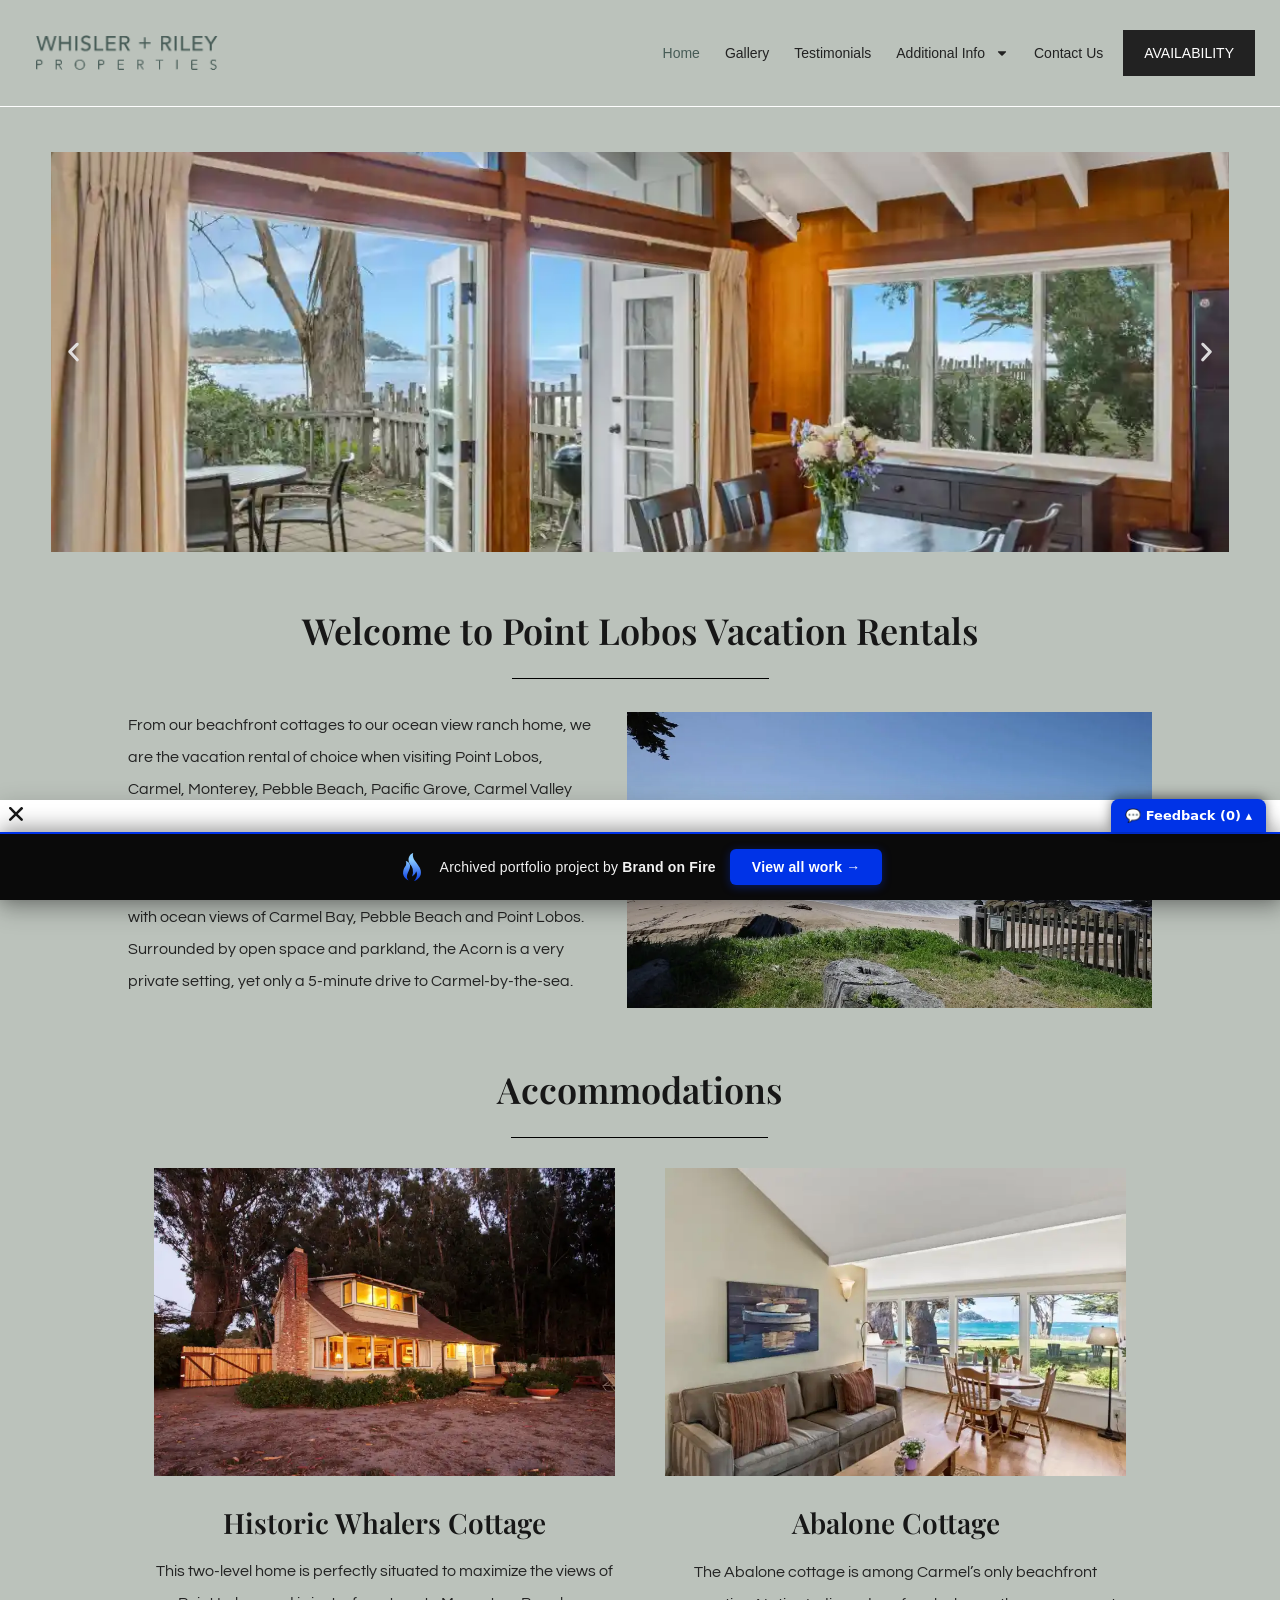
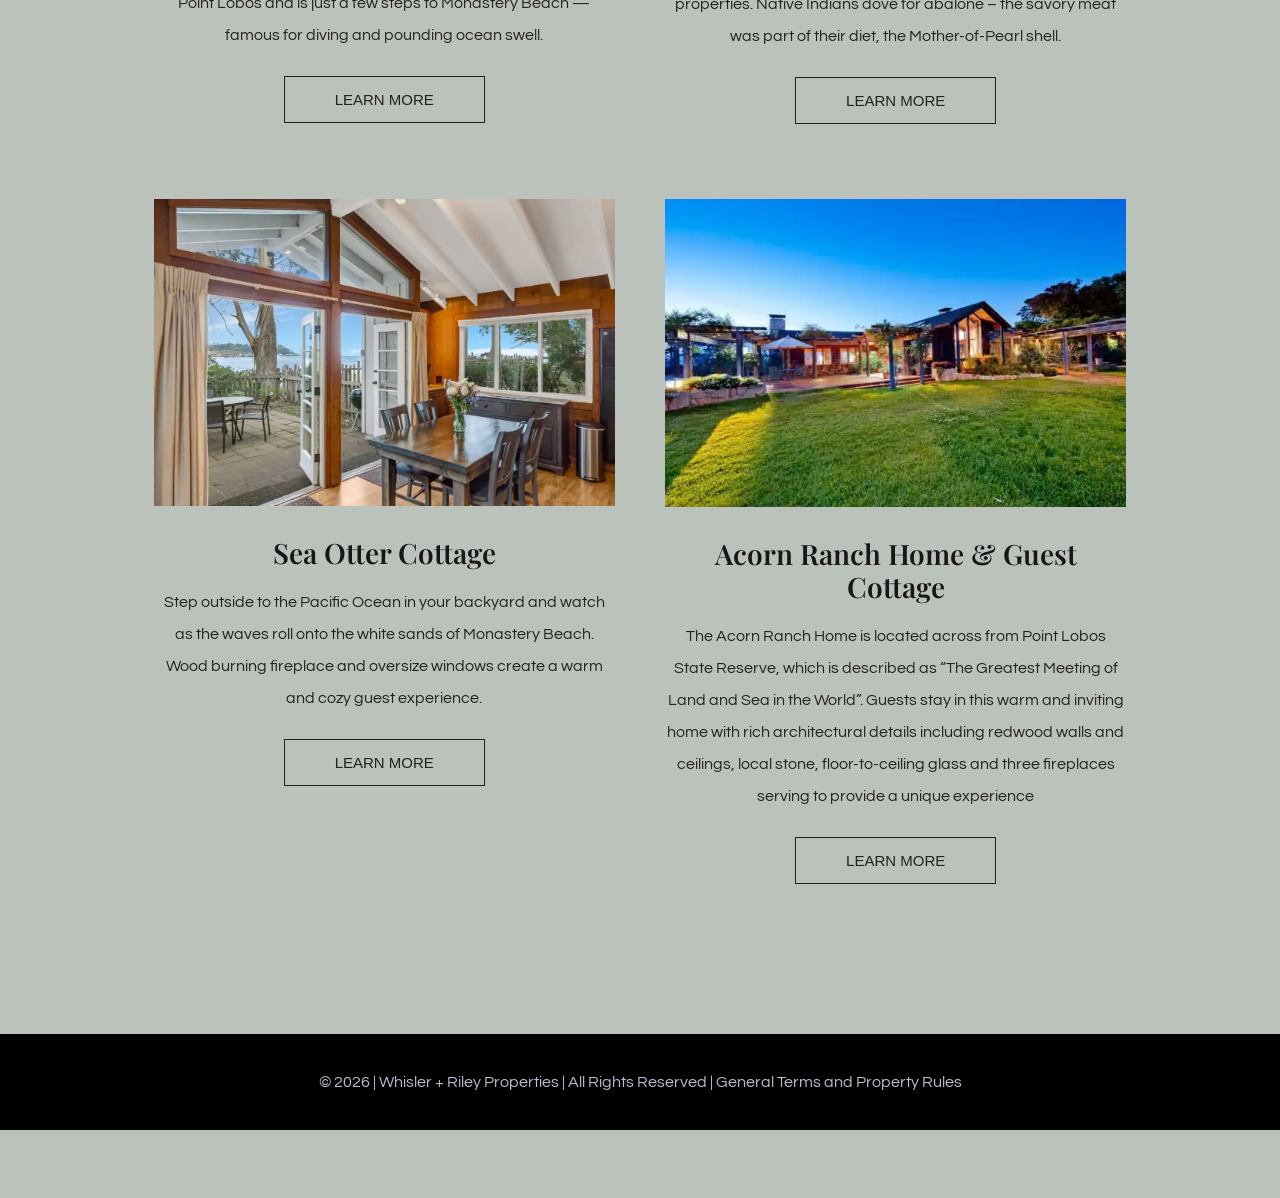
==== commit 48d774bb: "Surgical fixes: clean YouTube thumbnail (remove stray overlay text), static homepage hero slide, fix" ====
--- a/index.html
+++ b/index.html
@@ -1,16 +1,19 @@
-<!doctype html><html lang="en-US" data-bofp="0"><head><meta charset="UTF-8"><meta name="viewport" content="width=device-width, initial-scale=1"><link rel="profile" href="https://gmpg.org/xfn/11"><meta name="robots" content="index, follow, max-image-preview:large, max-snippet:-1, max-video-preview:-1"><title>Point Lobos Vacation Rentals | Carmel Beachfront Cottages</title><meta name="description" content="Experience Carmel’s beauty at Point Lobos Vacation Rentals. Stay in our historic beachfront cottages or private ranch home with stunning ocean views. Book now!"><link rel="canonical" href="/"><meta property="og:locale" content="en_US"><meta property="og:type" content="website"><meta property="og:title" content="Point Lobos Vacation Rentals | Carmel Beachfront Cottages"><meta property="og:description" content="Experience Carmel’s beauty at Point Lobos Vacation Rentals. Stay in our historic beachfront cottages or private ranch home with stunning ocean views. Book now!"><meta property="og:url" content="/"><meta property="og:site_name" content="Point Lobos Rentals"><meta property="article:modified_time" content="2026-05-03T19:33:52+00:00"><meta property="og:image" content="/wp-content/uploads/IFV_6307-1-1024x682.jpg"><meta property="og:image:width" content="1024"><meta property="og:image:height" content="682"><meta property="og:image:type" content="image/jpeg"><meta name="twitter:card" content="summary_large_image"><link rel="alternate" type="application/rss+xml" title="Point Lobos Rentals » Feed" href="/feed/"><link rel="https://api.w.org/" href="/wp-json/"><link rel="alternate" title="JSON" type="application/json" href="/wp-json/wp/v2/pages/2598"><meta name="generator" content="Elementor 4.1.1; features: e_font_icon_svg, additional_custom_breakpoints; settings: css_print_method-internal, google_font-enabled, font_display-swap"><meta name="generator" content="WP Rocket 3.20.2" data-wpr-features="wpr_lazyload_images wpr_preconnect_external_domains wpr_oci wpr_preload_links wpr_desktop"><link rel="stylesheet" href="style.css"><style>[data-bofp="1"]{background-color:rgb(187, 194, 187)!important;color:rgb(51, 51, 51)!important}[data-bofp="2"]{background-color:rgb(187, 194, 187)!important;color:rgb(51, 51, 51)!important}[data-bofp="3"]{background-color:rgb(187, 194, 187)!important;color:rgb(51, 51, 51)!important}[data-bofp="4"]{background-color:rgb(84, 89, 95)!important;color:rgb(51, 51, 51)!important}[data-bofp="5"]{background-color:rgb(84, 89, 95)!important;color:rgb(51, 51, 51)!important}[data-bofp="6"]{background-color:rgb(84, 89, 95)!important;color:rgb(51, 51, 51)!important}[data-bofp="7"]{background-color:rgb(84, 89, 95)!important;color:rgb(51, 51, 51)!important}[data-bofp="8"]{background-color:rgb(84, 89, 95)!important;color:rgb(51, 51, 51)!important}[data-bofp="9"]{background-color:rgb(84, 89, 95)!important;color:rgb(51, 51, 51)!important}[data-bofp="10"]{background-color:rgb(84, 89, 95)!important;color:rgb(51, 51, 51)!important}[data-bofp="11"]{background-color:rgb(84, 89, 95)!important;color:rgb(51, 51, 51)!important}[data-bofp="12"]{background-color:rgb(84, 89, 95)!important;color:rgb(51, 51, 51)!important}[data-bofp="13"]{background-color:rgb(84, 89, 95)!important;color:rgb(51, 51, 51)!important}[data-bofp="14"]{background-color:rgb(84, 89, 95)!important;color:rgb(51, 51, 51)!important}[data-bofp="15"]{background-color:rgb(84, 89, 95)!important;color:rgb(51, 51, 51)!important}[data-bofp="16"]{background-color:rgb(84, 89, 95)!important;color:rgb(51, 51, 51)!important}[data-bofp="17"]{background-color:rgb(84, 89, 95)!important;color:rgb(51, 51, 51)!important}[data-bofp="18"]{background-color:rgb(84, 89, 95)!important;color:rgb(51, 51, 51)!important}[data-bofp="19"]{background-color:rgb(84, 89, 95)!important;color:rgb(51, 51, 51)!important}[data-bofp="20"]{background-color:rgb(84, 89, 95)!important;color:rgb(51, 51, 51)!important}[data-bofp="21"]{background-color:rgb(84, 89, 95)!important;color:rgb(51, 51, 51)!important}[data-bofp="22"]{background-color:rgb(187, 194, 187)!important;color:rgb(51, 51, 51)!important}[data-bofp="23"]{background-color:rgb(187, 194, 187)!important;color:rgb(51, 51, 51)!important}[data-bofp="24"]{background-color:rgb(0, 0, 0)!important;color:rgb(51, 51, 51)!important}[data-bofp="25"]{background-color:rgb(255, 255, 255)!important;color:rgb(51, 51, 51)!important}[data-bofp="26"]{background-color:rgb(255, 255, 255)!important;color:rgb(51, 51, 51)!important}</style><meta name="robots" content="noindex, nofollow"></head><body data-rsssl="1" class="home wp-singular page-template-default page page-id-2598 wp-custom-logo wp-embed-responsive wp-theme-hello-elementor hello-elementor-default elementor-default elementor-kit-2592 elementor-page elementor-page-2598 e--ua-blink e--ua-mac e--ua-webkit dialog-body dialog-lightbox-body dialog-container dialog-lightbox-container" data-elementor-device-mode="laptop" data-bofp="1"><a class="skip-link screen-reader-text" href="#content">Skip to content</a><header data-elementor-type="header" data-elementor-id="2599" class="elementor elementor-2599 elementor-location-header" data-elementor-post-type="elementor_library"><div class="elementor-element elementor-element-30aca1e e-con-full e-flex e-con e-parent e-lazyloaded" data-id="30aca1e" data-element_type="container" data-e-type="container" data-settings="{&quot;background_background&quot;:&quot;classic&quot;}" data-bofp="2"><div class="elementor-element elementor-element-cbbc3b1 elementor-widget elementor-widget-theme-site-logo elementor-widget-image" data-id="cbbc3b1" data-element_type="widget" data-e-type="widget" data-widget_type="theme-site-logo.default"><div class="elementor-widget-container"><a href="index.html"><img width="183" height="36" src="_a/f2bf5fe8b85e.svg" class="attachment-full size-full wp-image-2621" alt="" decoding="sync">				</a></div></div><div class="elementor-element elementor-element-13f41df elementor-nav-menu--stretch elementor-nav-menu__align-end elementor-nav-menu__text-align-center elementor-nav-menu--dropdown-tablet elementor-nav-menu--toggle elementor-nav-menu--burger elementor-widget elementor-widget-nav-menu" data-id="13f41df" data-element_type="widget" data-e-type="widget" data-settings="{&quot;full_width&quot;:&quot;stretch&quot;,&quot;layout&quot;:&quot;horizontal&quot;,&quot;submenu_icon&quot;:{&quot;value&quot;:&quot;&lt;svg aria-hidden=\&quot;true\&quot; class=\&quot;e-font-icon-svg e-fas-caret-down\&quot; viewBox=\&quot;0 0 320 512\&quot; xmlns=\&quot;http:\/\/www.w3.org\/2000\/svg\&quot;&gt;&lt;path d=\&quot;M31.3 192h257.3c17.8 0 26.7 21.5 14.1 34.1L174.1 354.8c-7.8 7.8-20.5 7.8-28.3 0L17.2 226.1C4.6 213.5 13.5 192 31.3 192z\&quot;&gt;&lt;\/path&gt;&lt;\/svg&gt;&quot;,&quot;library&quot;:&quot;fa-solid&quot;},&quot;toggle&quot;:&quot;burger&quot;}" data-widget_type="nav-menu.default"><div class="elementor-widget-container"><nav aria-label="Menu v2" class="elementor-nav-menu--main elementor-nav-menu__container elementor-nav-menu--layout-horizontal e--pointer-none"><ul id="menu-1-13f41df" class="elementor-nav-menu" data-smartmenus-id="17823398870764768"><li class="menu-item menu-item-type-post_type menu-item-object-page menu-item-home current-menu-item page_item page-item-2598 current_page_item menu-item-2617"><a href="index.html" aria-current="page" class="elementor-item elementor-item-active">Home</a></li><li class="menu-item menu-item-type-post_type menu-item-object-page menu-item-2943"><a href="gallery/index.html" class="elementor-item">Gallery</a></li><li class="menu-item menu-item-type-post_type menu-item-object-page menu-item-3441"><a href="testimonials/index.html" class="elementor-item">Testimonials</a></li><li class="menu-item menu-item-type-post_type menu-item-object-page menu-item-has-children menu-item-2944"><a href="additional-information/index.html" class="elementor-item has-submenu" id="sm-17823398870764768-1" aria-haspopup="true" aria-controls="sm-17823398870764768-2" aria-expanded="false">Additional Info<span class="sub-arrow"><svg aria-hidden="true" class="e-font-icon-svg e-fas-caret-down" viewBox="0 0 320 512" xmlns="http://www.w3.org/2000/svg"><path d="M31.3 192h257.3c17.8 0 26.7 21.5 14.1 34.1L174.1 354.8c-7.8 7.8-20.5 7.8-28.3 0L17.2 226.1C4.6 213.5 13.5 192 31.3 192z"></path></svg></span></a><ul class="sub-menu elementor-nav-menu--dropdown" id="sm-17823398870764768-2" role="group" aria-hidden="true" aria-labelledby="sm-17823398870764768-1" aria-expanded="false"><li class="menu-item menu-item-type-post_type menu-item-object-page menu-item-3439"><a href="point-lobos-rentals-history/index.html" class="elementor-sub-item">History</a></li><li class="menu-item menu-item-type-post_type menu-item-object-page menu-item-3440"><a href="additional-information/index.html" class="elementor-sub-item">Nearby Activities</a></li><li class="menu-item menu-item-type-post_type menu-item-object-page menu-item-3442"><a href="contact-us-location/index.html" class="elementor-sub-item">Location</a></li></ul></li><li class="menu-item menu-item-type-post_type menu-item-object-page menu-item-2612"><a href="contact-us-location/index.html" class="elementor-item">Contact Us</a></li></ul>			</nav><div class="elementor-menu-toggle" role="button" tabindex="0" aria-label="Menu Toggle" aria-expanded="false" style=""><svg aria-hidden="true" role="presentation" class="elementor-menu-toggle__icon--open e-font-icon-svg e-eicon-menu-bar" viewBox="0 0 1000 1000" xmlns="http://www.w3.org/2000/svg"><path d="M104 333H896C929 333 958 304 958 271S929 208 896 208H104C71 208 42 237 42 271S71 333 104 333ZM104 583H896C929 583 958 554 958 521S929 458 896 458H104C71 458 42 487 42 521S71 583 104 583ZM104 833H896C929 833 958 804 958 771S929 708 896 708H104C71 708 42 737 42 771S71 833 104 833Z"></path></svg><svg aria-hidden="true" role="presentation" class="elementor-menu-toggle__icon--close e-font-icon-svg e-eicon-close" viewBox="0 0 1000 1000" xmlns="http://www.w3.org/2000/svg"><path d="M742 167L500 408 258 167C246 154 233 150 217 150 196 150 179 158 167 167 154 179 150 196 150 212 150 229 154 242 171 254L408 500 167 742C138 771 138 800 167 829 196 858 225 858 254 829L496 587 738 829C750 842 767 846 783 846 800 846 817 842 829 829 842 817 846 804 846 783 846 767 842 750 829 737L588 500 833 258C863 229 863 200 833 171 804 137 775 137 742 167Z"></path></svg>		</div><nav class="elementor-nav-menu--dropdown elementor-nav-menu__container" aria-hidden="true" style="top: 44px; --menu-height: 0; width: 1366px; left: 0px;"><ul id="menu-2-13f41df" class="elementor-nav-menu" data-smartmenus-id="17823398870772302"><li class="menu-item menu-item-type-post_type menu-item-object-page menu-item-home current-menu-item page_item page-item-2598 current_page_item menu-item-2617"><a href="index.html" aria-current="page" class="elementor-item elementor-item-active" tabindex="-1">Home</a></li><li class="menu-item menu-item-type-post_type menu-item-object-page menu-item-2943"><a href="gallery/index.html" class="elementor-item" tabindex="-1">Gallery</a></li><li class="menu-item menu-item-type-post_type menu-item-object-page menu-item-3441"><a href="testimonials/index.html" class="elementor-item" tabindex="-1">Testimonials</a></li><li class="menu-item menu-item-type-post_type menu-item-object-page menu-item-has-children menu-item-2944"><a href="additional-information/index.html" class="elementor-item has-submenu" tabindex="-1" id="sm-17823398870772302-1" aria-haspopup="true" aria-controls="sm-17823398870772302-2" aria-expanded="false">Additional Info<span class="sub-arrow"><svg aria-hidden="true" class="e-font-icon-svg e-fas-caret-down" viewBox="0 0 320 512" xmlns="http://www.w3.org/2000/svg"><path d="M31.3 192h257.3c17.8 0 26.7 21.5 14.1 34.1L174.1 354.8c-7.8 7.8-20.5 7.8-28.3 0L17.2 226.1C4.6 213.5 13.5 192 31.3 192z"></path></svg></span></a><ul class="sub-menu elementor-nav-menu--dropdown" id="sm-17823398870772302-2" role="group" aria-hidden="true" aria-labelledby="sm-17823398870772302-1" aria-expanded="false"><li class="menu-item menu-item-type-post_type menu-item-object-page menu-item-3439"><a href="point-lobos-rentals-history/index.html" class="elementor-sub-item" tabindex="-1">History</a></li><li class="menu-item menu-item-type-post_type menu-item-object-page menu-item-3440"><a href="additional-information/index.html" class="elementor-sub-item" tabindex="-1">Nearby Activities</a></li><li class="menu-item menu-item-type-post_type menu-item-object-page menu-item-3442"><a href="contact-us-location/index.html" class="elementor-sub-item" tabindex="-1">Location</a></li></ul></li><li class="menu-item menu-item-type-post_type menu-item-object-page menu-item-2612"><a href="contact-us-location/index.html" class="elementor-item" tabindex="-1">Contact Us</a></li></ul>			</nav></div></div><div class="elementor-element elementor-element-9fd94a3 elementor-tablet-align-right elementor-widget elementor-widget-button" data-id="9fd94a3" data-element_type="widget" data-e-type="widget" data-widget_type="button.default"><div class="elementor-widget-container"><div class="elementor-button-wrapper"><a class="elementor-button elementor-button-link elementor-size-sm" href="availability/index.html"><span class="elementor-button-content-wrapper"><span class="elementor-button-text">AVAILABILITY</span></span></a></div></div></div></div></header><main id="content" class="site-main post-2598 page type-page status-publish hentry"><div class="page-content"><div data-elementor-type="wp-page" data-elementor-id="2598" class="elementor elementor-2598" data-elementor-post-type="page"><div class="elementor-element elementor-element-a3a70e2 e-con-full e-flex e-con e-parent e-lazyloaded" data-id="a3a70e2" data-element_type="container" data-e-type="container" data-settings="{&quot;background_background&quot;:&quot;classic&quot;}" data-bofp="3"><div class="elementor-element elementor-element-3e3dc8f e-flex e-con-boxed e-con e-child" data-id="3e3dc8f" data-element_type="container" data-e-type="container"><div class="e-con-inner"><div class="elementor-element elementor-element-a3a33bb elementor--h-position-center elementor--v-position-middle elementor-arrows-position-inside elementor-widget elementor-widget-slides e-widget-swiper" data-id="a3a33bb" data-element_type="widget" data-e-type="widget" data-settings="{&quot;navigation&quot;:&quot;arrows&quot;,&quot;autoplay&quot;:&quot;yes&quot;,&quot;pause_on_hover&quot;:&quot;yes&quot;,&quot;pause_on_interaction&quot;:&quot;yes&quot;,&quot;autoplay_speed&quot;:5000,&quot;infinite&quot;:&quot;yes&quot;,&quot;transition&quot;:&quot;slide&quot;,&quot;transition_speed&quot;:500}" data-widget_type="slides.default"><div class="elementor-widget-container"><div class="elementor-swiper"><div class="elementor-slides-wrapper elementor-main-swiper swiper swiper-initialized swiper-horizontal swiper-pointer-events" role="region" aria-roledescription="carousel" aria-label="Slides" dir="ltr" data-animation="fadeInUp"><div class="swiper-wrapper elementor-slides" id="swiper-wrapper-d1015c25dd98c3e60" aria-live="off" style="cursor: grab; transition-duration: 0ms; transform: translate3d(-8400px, 0px, 0px);"><div class="elementor-repeater-item-797ca01 swiper-slide swiper-slide-duplicate swiper-slide-duplicate-prev" role="group" aria-roledescription="slide" data-swiper-slide-index="0" aria-label="1 / 6" style="width: 1200px;"><div class="swiper-slide-bg" role="img" aria-label="Sea Otter Kitchen" data-bofp="4"></div><div class="swiper-slide-inner"><div class="swiper-slide-contents animated fadeInUp" style=""></div></div></div><div class="elementor-repeater-item-d46fe82 swiper-slide swiper-slide-duplicate swiper-slide-duplicate-active" role="group" aria-roledescription="slide" data-swiper-slide-index="1" aria-label="2 / 6" style="width: 1200px;"><div class="swiper-slide-bg" role="img" aria-label="View from Chairs next to Sea Otter Cottage" data-bofp="5"></div><div class="swiper-slide-inner"><div class="swiper-slide-contents animated fadeInUp" style=""></div></div></div><div class="elementor-repeater-item-93f65f1 swiper-slide swiper-slide-duplicate swiper-slide-duplicate-next" role="group" aria-roledescription="slide" data-swiper-slide-index="2" aria-label="3 / 6" style="width: 1200px;"><div class="swiper-slide-bg" role="img" aria-label="Kitchen Area with Direct View to the Sea" data-bofp="6"></div><div class="swiper-slide-inner"><div class="swiper-slide-contents animated fadeInUp" style=""></div></div></div><div class="elementor-repeater-item-08df121 swiper-slide swiper-slide-duplicate" role="group" aria-roledescription="slide" data-swiper-slide-index="3" aria-label="4 / 6" style="width: 1200px;"><div class="swiper-slide-bg" role="img" aria-label="Large Sofa with Fireplace While Watching Outside" data-bofp="7"></div><div class="swiper-slide-inner"><div class="swiper-slide-contents animated fadeInUp" style=""></div></div></div><div class="elementor-repeater-item-d9beb89 swiper-slide swiper-slide-duplicate" role="group" aria-roledescription="slide" data-swiper-slide-index="4" aria-label="5 / 6" style="width: 1200px;"><div class="swiper-slide-bg" role="img" aria-label="Living Room with Stunning Pacific Ocean Views" data-bofp="8"></div><div class="swiper-slide-inner"><div class="swiper-slide-contents animated fadeInUp" style=""></div></div></div><div class="elementor-repeater-item-a1b51ac swiper-slide swiper-slide-duplicate" role="group" aria-roledescription="slide" data-swiper-slide-index="5" aria-label="6 / 6" style="width: 1200px;"><div class="swiper-slide-bg" role="img" aria-label="Dining Area with Sweeping Pacific Ocean Views" data-bofp="9"></div><div class="swiper-slide-inner"><div class="swiper-slide-contents animated fadeInUp" style=""></div></div></div><div class="elementor-repeater-item-797ca01 swiper-slide swiper-slide-prev" role="group" aria-roledescription="slide" data-swiper-slide-index="0" aria-label="1 / 6" style="width: 1200px;"><div class="swiper-slide-bg" role="img" aria-label="Sea Otter Kitchen" data-bofp="10"></div><div class="swiper-slide-inner"><div class="swiper-slide-contents animated fadeInUp" style=""></div></div></div><div class="elementor-repeater-item-d46fe82 swiper-slide swiper-slide-active" role="group" aria-roledescription="slide" data-swiper-slide-index="1" aria-label="2 / 6" style="width: 1200px;"><div class="swiper-slide-bg elementor-ken-burns--active" role="img" aria-label="View from Chairs next to Sea Otter Cottage" data-bofp="11"></div><div class="swiper-slide-inner"><div class="swiper-slide-contents animated fadeInUp" style=""></div></div></div><div class="elementor-repeater-item-93f65f1 swiper-slide swiper-slide-next" role="group" aria-roledescription="slide" data-swiper-slide-index="2" aria-label="3 / 6" style="width: 1200px;"><div class="swiper-slide-bg" role="img" aria-label="Kitchen Area with Direct View to the Sea" data-bofp="12"></div><div class="swiper-slide-inner"><div class="swiper-slide-contents animated fadeInUp" style=""></div></div></div><div class="elementor-repeater-item-08df121 swiper-slide" role="group" aria-roledescription="slide" data-swiper-slide-index="3" aria-label="4 / 6" style="width: 1200px;"><div class="swiper-slide-bg" role="img" aria-label="Large Sofa with Fireplace While Watching Outside" data-bofp="13"></div><div class="swiper-slide-inner"><div class="swiper-slide-contents animated fadeInUp" style=""></div></div></div><div class="elementor-repeater-item-d9beb89 swiper-slide" role="group" aria-roledescription="slide" data-swiper-slide-index="4" aria-label="5 / 6" style="width: 1200px;"><div class="swiper-slide-bg" role="img" aria-label="Living Room with Stunning Pacific Ocean Views" data-bofp="14"></div><div class="swiper-slide-inner"><div class="swiper-slide-contents animated fadeInUp" style=""></div></div></div><div class="elementor-repeater-item-a1b51ac swiper-slide" role="group" aria-roledescription="slide" data-swiper-slide-index="5" aria-label="6 / 6" style="width: 1200px;"><div class="swiper-slide-bg" role="img" aria-label="Dining Area with Sweeping Pacific Ocean Views" data-bofp="15"></div><div class="swiper-slide-inner"><div class="swiper-slide-contents animated fadeInUp" style=""></div></div></div>				<div class="elementor-repeater-item-797ca01 swiper-slide swiper-slide-duplicate swiper-slide-duplicate-prev" role="group" aria-roledescription="slide" data-swiper-slide-index="0" aria-label="1 / 6" style="width: 1200px;"><div class="swiper-slide-bg" role="img" aria-label="Sea Otter Kitchen" data-bofp="16"></div><div class="swiper-slide-inner"><div class="swiper-slide-contents animated fadeInUp" style=""></div></div></div><div class="elementor-repeater-item-d46fe82 swiper-slide swiper-slide-duplicate swiper-slide-duplicate-active" role="group" aria-roledescription="slide" data-swiper-slide-index="1" aria-label="2 / 6" style="width: 1200px;"><div class="swiper-slide-bg" role="img" aria-label="View from Chairs next to Sea Otter Cottage" data-bofp="17"></div><div class="swiper-slide-inner"><div class="swiper-slide-contents animated fadeInUp" style=""></div></div></div><div class="elementor-repeater-item-93f65f1 swiper-slide swiper-slide-duplicate swiper-slide-duplicate-next" role="group" aria-roledescription="slide" data-swiper-slide-index="2" aria-label="3 / 6" style="width: 1200px;"><div class="swiper-slide-bg" role="img" aria-label="Kitchen Area with Direct View to the Sea" data-bofp="18"></div><div class="swiper-slide-inner"><div class="swiper-slide-contents animated fadeInUp" style=""></div></div></div><div class="elementor-repeater-item-08df121 swiper-slide swiper-slide-duplicate" role="group" aria-roledescription="slide" data-swiper-slide-index="3" aria-label="4 / 6" style="width: 1200px;"><div class="swiper-slide-bg" role="img" aria-label="Large Sofa with Fireplace While Watching Outside" data-bofp="19"></div><div class="swiper-slide-inner"><div class="swiper-slide-contents animated fadeInUp" style=""></div></div></div><div class="elementor-repeater-item-d9beb89 swiper-slide swiper-slide-duplicate" role="group" aria-roledescription="slide" data-swiper-slide-index="4" aria-label="5 / 6" style="width: 1200px;"><div class="swiper-slide-bg" role="img" aria-label="Living Room with Stunning Pacific Ocean Views" data-bofp="20"></div><div class="swiper-slide-inner"><div class="swiper-slide-contents animated fadeInUp" style=""></div></div></div><div class="elementor-repeater-item-a1b51ac swiper-slide swiper-slide-duplicate" role="group" aria-roledescription="slide" data-swiper-slide-index="5" aria-label="6 / 6" style="width: 1200px;"><div class="swiper-slide-bg" role="img" aria-label="Dining Area with Sweeping Pacific Ocean Views" data-bofp="21"></div><div class="swiper-slide-inner"><div class="swiper-slide-contents animated fadeInUp" style=""></div></div></div></div><div class="elementor-swiper-button elementor-swiper-button-prev" role="button" tabindex="0" aria-label="Previous slide" aria-controls="swiper-wrapper-d1015c25dd98c3e60"><svg aria-hidden="true" class="e-font-icon-svg e-eicon-chevron-left" viewBox="0 0 1000 1000" xmlns="http://www.w3.org/2000/svg"><path d="M646 125C629 125 613 133 604 142L308 442C296 454 292 471 292 487 292 504 296 521 308 533L604 854C617 867 629 875 646 875 663 875 679 871 692 858 704 846 713 829 713 812 713 796 708 779 692 767L438 487 692 225C700 217 708 204 708 187 708 171 704 154 692 142 675 129 663 125 646 125Z"></path></svg>						</div><div class="elementor-swiper-button elementor-swiper-button-next" role="button" tabindex="0" aria-label="Next slide" aria-controls="swiper-wrapper-d1015c25dd98c3e60"><svg aria-hidden="true" class="e-font-icon-svg e-eicon-chevron-right" viewBox="0 0 1000 1000" xmlns="http://www.w3.org/2000/svg"><path d="M696 533C708 521 713 504 713 487 713 471 708 454 696 446L400 146C388 133 375 125 354 125 338 125 325 129 313 142 300 154 292 171 292 187 292 204 296 221 308 233L563 492 304 771C292 783 288 800 288 817 288 833 296 850 308 863 321 871 338 875 354 875 371 875 388 867 400 854L696 533Z"></path></svg>						</div><span class="swiper-notification" aria-live="assertive" aria-atomic="true"></span></div></div></div></div></div></div></div><div class="elementor-element elementor-element-30c3a75 e-con-full e-flex e-con e-parent e-lazyloaded" data-id="30c3a75" data-element_type="container" data-e-type="container" data-settings="{&quot;background_background&quot;:&quot;classic&quot;}" data-bofp="22"><div class="elementor-element elementor-element-4233b3f e-flex e-con-boxed e-con e-child" data-id="4233b3f" data-element_type="container" data-e-type="container"><div class="e-con-inner"><div class="elementor-element elementor-element-b215d94 e-con-full e-flex e-con e-child" data-id="b215d94" data-element_type="container" data-e-type="container"><div class="elementor-element elementor-element-2f018b1 elementor-widget elementor-widget-heading" data-id="2f018b1" data-element_type="widget" data-e-type="widget" data-widget_type="heading.default"><div class="elementor-widget-container"><h2 class="elementor-heading-title elementor-size-default">Welcome to Point Lobos Vacation Rentals</h2>				</div></div><div class="elementor-element elementor-element-5d667c0 elementor-widget-divider--view-line elementor-widget elementor-widget-divider" data-id="5d667c0" data-element_type="widget" data-e-type="widget" data-widget_type="divider.default"><div class="elementor-widget-container"><div class="elementor-divider"><span class="elementor-divider-separator"></span></div></div></div></div><div class="elementor-element elementor-element-11a2df1 e-con-full e-flex e-con e-child" data-id="11a2df1" data-element_type="container" data-e-type="container"><div class="elementor-element elementor-element-85b4e08 e-con-full e-flex e-con e-child" data-id="85b4e08" data-element_type="container" data-e-type="container"><div class="elementor-element elementor-element-92e210c elementor-widget elementor-widget-text-editor" data-id="92e210c" data-element_type="widget" data-e-type="widget" data-widget_type="text-editor.default"><div class="elementor-widget-container"><p>From our beachfront cottages to our ocean view ranch home, we are the vacation rental of choice when visiting Point Lobos, Carmel, Monterey, Pebble Beach, Pacific Grove, Carmel Valley and Big Sur. Enjoy our historic Carmel beachfront cottages with sweeping panoramic ocean views of Point Lobos. Our Acorn Ranch Home is located across from Point Lobos State Reserve with ocean views of Carmel Bay, Pebble Beach and Point Lobos. Surrounded by open space and parkland, the Acorn is a very private setting, yet only a 5-minute drive to Carmel-by-the-sea.</p>								</div></div></div><div class="elementor-element elementor-element-d52ceb1 e-con-full e-flex e-con e-child" data-id="d52ceb1" data-element_type="container" data-e-type="container"><div class="elementor-element elementor-element-89fee75 elementor-widget elementor-widget-video" data-id="89fee75" data-element_type="widget" data-e-type="widget" data-settings="{&quot;youtube_url&quot;:&quot;https:\/\/www.youtube.com\/watch?v=JmSuInk0BZg&quot;,&quot;video_type&quot;:&quot;youtube&quot;,&quot;controls&quot;:&quot;yes&quot;}" data-widget_type="video.default"><div class="elementor-widget-container"><div class="elementor-wrapper elementor-open-inline"><img src="_a/567c1c759acf.bin" alt="" style="max-width: 100%; height: auto; display: block;">		</div></div></div></div></div></div></div></div><div class="elementor-element elementor-element-cb63eb9 e-con-full e-flex e-con e-parent e-lazyloaded" data-id="cb63eb9" data-element_type="container" data-e-type="container" data-settings="{&quot;background_background&quot;:&quot;classic&quot;}" data-bofp="23"><div class="elementor-element elementor-element-5adafc7 e-flex e-con-boxed e-con e-child" data-id="5adafc7" data-element_type="container" data-e-type="container"><div class="e-con-inner"><div class="elementor-element elementor-element-d407679 e-con-full e-flex e-con e-child" data-id="d407679" data-element_type="container" data-e-type="container"><div class="elementor-element elementor-element-a47065e elementor-widget elementor-widget-heading" data-id="a47065e" data-element_type="widget" data-e-type="widget" data-widget_type="heading.default"><div class="elementor-widget-container"><h2 class="elementor-heading-title elementor-size-default">Accommodations</h2>				</div></div><div class="elementor-element elementor-element-dbe5fa2 elementor-widget-divider--view-line elementor-widget elementor-widget-divider" data-id="dbe5fa2" data-element_type="widget" data-e-type="widget" data-widget_type="divider.default"><div class="elementor-widget-container"><div class="elementor-divider"><span class="elementor-divider-separator"></span></div></div></div></div><div class="elementor-element elementor-element-1690213 e-con-full e-flex e-con e-child" data-id="1690213" data-element_type="container" data-e-type="container"><div class="elementor-element elementor-element-de51916 e-con-full e-grid e-con e-child" data-id="de51916" data-element_type="container" data-e-type="container"><div class="elementor-element elementor-element-27c694e e-con-full e-flex e-con e-child" data-id="27c694e" data-element_type="container" data-e-type="container"><div class="elementor-element elementor-element-e9d6940 elementor-position-top elementor-widget elementor-widget-image-box" data-id="e9d6940" data-element_type="widget" data-e-type="widget" data-widget_type="image-box.default"><div class="elementor-widget-container"><div class="elementor-image-box-wrapper"><figure class="elementor-image-box-img"><img fetchpriority="high" decoding="sync" width="2500" height="1664" src="_a/9269111bf926.webp" class="attachment-full size-full wp-image-2374" alt="IFV"></figure><div class="elementor-image-box-content"><h3 class="elementor-image-box-title">Historic Whalers Cottage</h3><p class="elementor-image-box-description">This two-level home is perfectly situated to maximize the views of Point Lobos and is just a few steps to Monastery Beach — famous for diving and pounding ocean swell.</p></div></div>				</div></div><div class="elementor-element elementor-element-25874cc elementor-align-center elementor-widget elementor-widget-button" data-id="25874cc" data-element_type="widget" data-e-type="widget" data-widget_type="button.default"><div class="elementor-widget-container"><div class="elementor-button-wrapper"><a class="elementor-button elementor-button-link elementor-size-sm" href="historic-whalers-cottage/index.html"><span class="elementor-button-content-wrapper"><span class="elementor-button-text">LEARN MORE</span></span></a></div></div></div></div><div class="elementor-element elementor-element-63f437b e-con-full e-flex e-con e-child" data-id="63f437b" data-element_type="container" data-e-type="container"><div class="elementor-element elementor-element-116e180 elementor-position-top elementor-widget elementor-widget-image-box" data-id="116e180" data-element_type="widget" data-e-type="widget" data-widget_type="image-box.default"><div class="elementor-widget-container"><div class="elementor-image-box-wrapper"><figure class="elementor-image-box-img"><img decoding="sync" width="900" height="600" src="_a/15ec346b9e63.webp" class="attachment-full size-full wp-image-2206" alt="Living Room with Stunning Pacific Ocean Views"></figure><div class="elementor-image-box-content"><h3 class="elementor-image-box-title">Abalone Cottage</h3><p class="elementor-image-box-description">The Abalone cottage is among Carmel’s only beachfront properties. Native Indians dove for abalone – the savory meat was part of their diet, the Mother-of-Pearl shell.</p></div></div>				</div></div><div class="elementor-element elementor-element-5a573c5 elementor-align-center elementor-widget elementor-widget-button" data-id="5a573c5" data-element_type="widget" data-e-type="widget" data-widget_type="button.default"><div class="elementor-widget-container"><div class="elementor-button-wrapper"><a class="elementor-button elementor-button-link elementor-size-sm" href="abalone-cottage/index.html"><span class="elementor-button-content-wrapper"><span class="elementor-button-text">LEARN MORE</span></span></a></div></div></div></div></div></div></div></div><div class="elementor-element elementor-element-bdab11e e-flex e-con-boxed e-con e-child" data-id="bdab11e" data-element_type="container" data-e-type="container"><div class="e-con-inner"><div class="elementor-element elementor-element-6ff7316 e-con-full e-flex e-con e-child" data-id="6ff7316" data-element_type="container" data-e-type="container"><div class="elementor-element elementor-element-9e7b218 e-con-full e-grid e-con e-child" data-id="9e7b218" data-element_type="container" data-e-type="container"><div class="elementor-element elementor-element-1b2570b e-con-full e-flex e-con e-child" data-id="1b2570b" data-element_type="container" data-e-type="container"><div class="elementor-element elementor-element-409ef31 elementor-position-top elementor-widget elementor-widget-image-box" data-id="409ef31" data-element_type="widget" data-e-type="widget" data-widget_type="image-box.default"><div class="elementor-widget-container"><div class="elementor-image-box-wrapper"><figure class="elementor-image-box-img"><img decoding="sync" width="1500" height="998" src="_a/7bebdd98f15c.webp" class="attachment-full size-full wp-image-3449" alt="Sea Otter Kitchen"></figure><div class="elementor-image-box-content"><h3 class="elementor-image-box-title">Sea Otter Cottage</h3><p class="elementor-image-box-description">Step outside to the Pacific Ocean in your backyard and watch as the waves roll onto the white sands of Monastery Beach. Wood burning fireplace and oversize windows create a warm and cozy guest experience.</p></div></div>				</div></div><div class="elementor-element elementor-element-5c8ee00 elementor-align-center elementor-widget elementor-widget-button" data-id="5c8ee00" data-element_type="widget" data-e-type="widget" data-widget_type="button.default"><div class="elementor-widget-container"><div class="elementor-button-wrapper"><a class="elementor-button elementor-button-link elementor-size-sm" href="sea-otter-cottage/index.html"><span class="elementor-button-content-wrapper"><span class="elementor-button-text">LEARN MORE</span></span></a></div></div></div></div><div class="elementor-element elementor-element-282ff46 e-con-full e-flex e-con e-child" data-id="282ff46" data-element_type="container" data-e-type="container"><div class="elementor-element elementor-element-3b61f89 elementor-position-top elementor-widget elementor-widget-image-box" data-id="3b61f89" data-element_type="widget" data-e-type="widget" data-widget_type="image-box.default"><div class="elementor-widget-container"><div class="elementor-image-box-wrapper"><figure class="elementor-image-box-img"><img decoding="sync" width="750" height="499" src="_a/06e9c310a796.webp" class="attachment-full size-full wp-image-1680 entered lazyloaded" alt="Acorn Ranch Home History" data-lazy-srcset="_a/06e9c310a796.webp 750w, /wp-content/uploads/acorn-300x200.jpg 300w, /wp-content/uploads/acorn-200x133.jpg 200w, /wp-content/uploads/acorn-400x266.jpg 400w, /wp-content/uploads/acorn-600x399.jpg 600w" data-lazy-sizes="(max-width: 750px) 100vw, 750px" data-ll-status="loaded"></figure><div class="elementor-image-box-content"><h3 class="elementor-image-box-title">Acorn Ranch Home &amp; Guest Cottage</h3><p class="elementor-image-box-description">The Acorn Ranch Home is located across from Point Lobos State Reserve, which is described as “The Greatest Meeting of Land and Sea in the World”. Guests stay in this warm and inviting home with rich architectural details including redwood walls and ceilings, local stone, floor-to-ceiling glass and three fireplaces serving to provide a unique experience
+<!doctype html><html lang="en-US" data-bofp="0"><head><meta charset="UTF-8"><meta name="viewport" content="width=device-width, initial-scale=1"><link rel="profile" href="#"><meta name="robots" content="index, follow, max-image-preview:large, max-snippet:-1, max-video-preview:-1"><title>Point Lobos Vacation Rentals | Carmel Beachfront Cottages</title><meta name="description" content="Experience Carmel’s beauty at Point Lobos Vacation Rentals. Stay in our historic beachfront cottages or private ranch home with stunning ocean views. Book now!"><link rel="canonical" href="/"><meta property="og:locale" content="en_US"><meta property="og:type" content="website"><meta property="og:title" content="Point Lobos Vacation Rentals | Carmel Beachfront Cottages"><meta property="og:description" content="Experience Carmel’s beauty at Point Lobos Vacation Rentals. Stay in our historic beachfront cottages or private ranch home with stunning ocean views. Book now!"><meta property="og:url" content="/"><meta property="og:site_name" content="Point Lobos Rentals"><meta property="article:modified_time" content="2026-05-03T19:33:52+00:00"><meta property="og:image" content="/wp-content/uploads/IFV_6307-1-1024x682.jpg"><meta property="og:image:width" content="1024"><meta property="og:image:height" content="682"><meta property="og:image:type" content="image/jpeg"><meta name="twitter:card" content="summary_large_image"><link rel="alternate" type="application/rss+xml" title="Point Lobos Rentals » Feed" href="/feed/"><link rel="https://api.w.org/" href="/wp-json/"><link rel="alternate" title="JSON" type="application/json" href="/wp-json/wp/v2/pages/2598"><meta name="generator" content="Elementor 4.1.1; features: e_font_icon_svg, additional_custom_breakpoints; settings: css_print_method-internal, google_font-enabled, font_display-swap"><meta name="generator" content="WP Rocket 3.20.2" data-wpr-features="wpr_lazyload_images wpr_preconnect_external_domains wpr_oci wpr_preload_links wpr_desktop"><link rel="stylesheet" href="style.css"><style>[data-bofp="1"]{background-color:rgb(187, 194, 187)!important;color:rgb(51, 51, 51)!important}[data-bofp="2"]{background-color:rgb(187, 194, 187)!important;color:rgb(51, 51, 51)!important}[data-bofp="3"]{background-color:rgb(187, 194, 187)!important;color:rgb(51, 51, 51)!important}[data-bofp="4"]{background-color:rgb(84, 89, 95)!important;color:rgb(51, 51, 51)!important}[data-bofp="5"]{background-color:rgb(84, 89, 95)!important;color:rgb(51, 51, 51)!important}[data-bofp="6"]{background-color:rgb(84, 89, 95)!important;color:rgb(51, 51, 51)!important}[data-bofp="7"]{background-color:rgb(84, 89, 95)!important;color:rgb(51, 51, 51)!important}[data-bofp="8"]{background-color:rgb(84, 89, 95)!important;color:rgb(51, 51, 51)!important}[data-bofp="9"]{background-color:rgb(84, 89, 95)!important;color:rgb(51, 51, 51)!important}[data-bofp="10"]{background-color:rgb(84, 89, 95)!important;color:rgb(51, 51, 51)!important}[data-bofp="11"]{background-color:rgb(84, 89, 95)!important;color:rgb(51, 51, 51)!important}[data-bofp="12"]{background-color:rgb(84, 89, 95)!important;color:rgb(51, 51, 51)!important}[data-bofp="13"]{background-color:rgb(84, 89, 95)!important;color:rgb(51, 51, 51)!important}[data-bofp="14"]{background-color:rgb(84, 89, 95)!important;color:rgb(51, 51, 51)!important}[data-bofp="15"]{background-color:rgb(84, 89, 95)!important;color:rgb(51, 51, 51)!important}[data-bofp="16"]{background-color:rgb(84, 89, 95)!important;color:rgb(51, 51, 51)!important}[data-bofp="17"]{background-color:rgb(84, 89, 95)!important;color:rgb(51, 51, 51)!important}[data-bofp="18"]{background-color:rgb(84, 89, 95)!important;color:rgb(51, 51, 51)!important}[data-bofp="19"]{background-color:rgb(84, 89, 95)!important;color:rgb(51, 51, 51)!important}[data-bofp="20"]{background-color:rgb(84, 89, 95)!important;color:rgb(51, 51, 51)!important}[data-bofp="21"]{background-color:rgb(84, 89, 95)!important;color:rgb(51, 51, 51)!important}[data-bofp="22"]{background-color:rgb(187, 194, 187)!important;color:rgb(51, 51, 51)!important}[data-bofp="23"]{background-color:rgb(187, 194, 187)!important;color:rgb(51, 51, 51)!important}[data-bofp="24"]{background-color:rgb(0, 0, 0)!important;color:rgb(51, 51, 51)!important}[data-bofp="25"]{background-color:rgb(255, 255, 255)!important;color:rgb(51, 51, 51)!important}[data-bofp="26"]{background-color:rgb(255, 255, 255)!important;color:rgb(51, 51, 51)!important}</style><meta name="robots" content="noindex, nofollow"></head><body data-rsssl="1" class="home wp-singular page-template-default page page-id-2598 wp-custom-logo wp-embed-responsive wp-theme-hello-elementor hello-elementor-default elementor-default elementor-kit-2592 elementor-page elementor-page-2598 e--ua-blink e--ua-mac e--ua-webkit dialog-body dialog-lightbox-body dialog-container dialog-lightbox-container" data-elementor-device-mode="laptop" data-bofp="1"><a class="skip-link screen-reader-text" href="#content">Skip to content</a><header data-elementor-type="header" data-elementor-id="2599" class="elementor elementor-2599 elementor-location-header" data-elementor-post-type="elementor_library"><div class="elementor-element elementor-element-30aca1e e-con-full e-flex e-con e-parent e-lazyloaded" data-id="30aca1e" data-element_type="container" data-e-type="container" data-settings="{&quot;background_background&quot;:&quot;classic&quot;}" data-bofp="2"><div class="elementor-element elementor-element-cbbc3b1 elementor-widget elementor-widget-theme-site-logo elementor-widget-image" data-id="cbbc3b1" data-element_type="widget" data-e-type="widget" data-widget_type="theme-site-logo.default"><div class="elementor-widget-container"><a href="index.html"><img width="183" height="36" src="_a/f2bf5fe8b85e.svg" class="attachment-full size-full wp-image-2621" alt="" decoding="sync">				</a></div></div><div class="elementor-element elementor-element-13f41df elementor-nav-menu--stretch elementor-nav-menu__align-end elementor-nav-menu__text-align-center elementor-nav-menu--dropdown-tablet elementor-nav-menu--toggle elementor-nav-menu--burger elementor-widget elementor-widget-nav-menu" data-id="13f41df" data-element_type="widget" data-e-type="widget" data-settings="{&quot;full_width&quot;:&quot;stretch&quot;,&quot;layout&quot;:&quot;horizontal&quot;,&quot;submenu_icon&quot;:{&quot;value&quot;:&quot;&lt;svg aria-hidden=\&quot;true\&quot; class=\&quot;e-font-icon-svg e-fas-caret-down\&quot; viewBox=\&quot;0 0 320 512\&quot; xmlns=\&quot;http:\/\/www.w3.org\/2000\/svg\&quot;&gt;&lt;path d=\&quot;M31.3 192h257.3c17.8 0 26.7 21.5 14.1 34.1L174.1 354.8c-7.8 7.8-20.5 7.8-28.3 0L17.2 226.1C4.6 213.5 13.5 192 31.3 192z\&quot;&gt;&lt;\/path&gt;&lt;\/svg&gt;&quot;,&quot;library&quot;:&quot;fa-solid&quot;},&quot;toggle&quot;:&quot;burger&quot;}" data-widget_type="nav-menu.default"><div class="elementor-widget-container"><nav aria-label="Menu v2" class="elementor-nav-menu--main elementor-nav-menu__container elementor-nav-menu--layout-horizontal e--pointer-none"><ul id="menu-1-13f41df" class="elementor-nav-menu" data-smartmenus-id="17823398870764768"><li class="menu-item menu-item-type-post_type menu-item-object-page menu-item-home current-menu-item page_item page-item-2598 current_page_item menu-item-2617"><a href="index.html" aria-current="page" class="elementor-item elementor-item-active">Home</a></li><li class="menu-item menu-item-type-post_type menu-item-object-page menu-item-2943"><a href="gallery/index.html" class="elementor-item">Gallery</a></li><li class="menu-item menu-item-type-post_type menu-item-object-page menu-item-3441"><a href="testimonials/index.html" class="elementor-item">Testimonials</a></li><li class="menu-item menu-item-type-post_type menu-item-object-page menu-item-has-children menu-item-2944"><a href="additional-information/index.html" class="elementor-item has-submenu" id="sm-17823398870764768-1" aria-haspopup="true" aria-controls="sm-17823398870764768-2" aria-expanded="false">Additional Info<span class="sub-arrow"><svg aria-hidden="true" class="e-font-icon-svg e-fas-caret-down" viewBox="0 0 320 512" xmlns="http://www.w3.org/2000/svg"><path d="M31.3 192h257.3c17.8 0 26.7 21.5 14.1 34.1L174.1 354.8c-7.8 7.8-20.5 7.8-28.3 0L17.2 226.1C4.6 213.5 13.5 192 31.3 192z"></path></svg></span></a><ul class="sub-menu elementor-nav-menu--dropdown" id="sm-17823398870764768-2" role="group" aria-hidden="true" aria-labelledby="sm-17823398870764768-1" aria-expanded="false"><li class="menu-item menu-item-type-post_type menu-item-object-page menu-item-3439"><a href="point-lobos-rentals-history/index.html" class="elementor-sub-item">History</a></li><li class="menu-item menu-item-type-post_type menu-item-object-page menu-item-3440"><a href="additional-information/index.html" class="elementor-sub-item">Nearby Activities</a></li><li class="menu-item menu-item-type-post_type menu-item-object-page menu-item-3442"><a href="contact-us-location/index.html" class="elementor-sub-item">Location</a></li></ul></li><li class="menu-item menu-item-type-post_type menu-item-object-page menu-item-2612"><a href="contact-us-location/index.html" class="elementor-item">Contact Us</a></li></ul>			</nav><div class="elementor-menu-toggle" role="button" tabindex="0" aria-label="Menu Toggle" aria-expanded="false" style=""><svg aria-hidden="true" role="presentation" class="elementor-menu-toggle__icon--open e-font-icon-svg e-eicon-menu-bar" viewBox="0 0 1000 1000" xmlns="http://www.w3.org/2000/svg"><path d="M104 333H896C929 333 958 304 958 271S929 208 896 208H104C71 208 42 237 42 271S71 333 104 333ZM104 583H896C929 583 958 554 958 521S929 458 896 458H104C71 458 42 487 42 521S71 583 104 583ZM104 833H896C929 833 958 804 958 771S929 708 896 708H104C71 708 42 737 42 771S71 833 104 833Z"></path></svg><svg aria-hidden="true" role="presentation" class="elementor-menu-toggle__icon--close e-font-icon-svg e-eicon-close" viewBox="0 0 1000 1000" xmlns="http://www.w3.org/2000/svg"><path d="M742 167L500 408 258 167C246 154 233 150 217 150 196 150 179 158 167 167 154 179 150 196 150 212 150 229 154 242 171 254L408 500 167 742C138 771 138 800 167 829 196 858 225 858 254 829L496 587 738 829C750 842 767 846 783 846 800 846 817 842 829 829 842 817 846 804 846 783 846 767 842 750 829 737L588 500 833 258C863 229 863 200 833 171 804 137 775 137 742 167Z"></path></svg>		</div><nav class="elementor-nav-menu--dropdown elementor-nav-menu__container" aria-hidden="true" style="top: 44px; --menu-height: 0; width: 1366px; left: 0px;"><ul id="menu-2-13f41df" class="elementor-nav-menu" data-smartmenus-id="17823398870772302"><li class="menu-item menu-item-type-post_type menu-item-object-page menu-item-home current-menu-item page_item page-item-2598 current_page_item menu-item-2617"><a href="index.html" aria-current="page" class="elementor-item elementor-item-active" tabindex="-1">Home</a></li><li class="menu-item menu-item-type-post_type menu-item-object-page menu-item-2943"><a href="gallery/index.html" class="elementor-item" tabindex="-1">Gallery</a></li><li class="menu-item menu-item-type-post_type menu-item-object-page menu-item-3441"><a href="testimonials/index.html" class="elementor-item" tabindex="-1">Testimonials</a></li><li class="menu-item menu-item-type-post_type menu-item-object-page menu-item-has-children menu-item-2944"><a href="additional-information/index.html" class="elementor-item has-submenu" tabindex="-1" id="sm-17823398870772302-1" aria-haspopup="true" aria-controls="sm-17823398870772302-2" aria-expanded="false">Additional Info<span class="sub-arrow"><svg aria-hidden="true" class="e-font-icon-svg e-fas-caret-down" viewBox="0 0 320 512" xmlns="http://www.w3.org/2000/svg"><path d="M31.3 192h257.3c17.8 0 26.7 21.5 14.1 34.1L174.1 354.8c-7.8 7.8-20.5 7.8-28.3 0L17.2 226.1C4.6 213.5 13.5 192 31.3 192z"></path></svg></span></a><ul class="sub-menu elementor-nav-menu--dropdown" id="sm-17823398870772302-2" role="group" aria-hidden="true" aria-labelledby="sm-17823398870772302-1" aria-expanded="false"><li class="menu-item menu-item-type-post_type menu-item-object-page menu-item-3439"><a href="point-lobos-rentals-history/index.html" class="elementor-sub-item" tabindex="-1">History</a></li><li class="menu-item menu-item-type-post_type menu-item-object-page menu-item-3440"><a href="additional-information/index.html" class="elementor-sub-item" tabindex="-1">Nearby Activities</a></li><li class="menu-item menu-item-type-post_type menu-item-object-page menu-item-3442"><a href="contact-us-location/index.html" class="elementor-sub-item" tabindex="-1">Location</a></li></ul></li><li class="menu-item menu-item-type-post_type menu-item-object-page menu-item-2612"><a href="contact-us-location/index.html" class="elementor-item" tabindex="-1">Contact Us</a></li></ul>			</nav></div></div><div class="elementor-element elementor-element-9fd94a3 elementor-tablet-align-right elementor-widget elementor-widget-button" data-id="9fd94a3" data-element_type="widget" data-e-type="widget" data-widget_type="button.default"><div class="elementor-widget-container"><div class="elementor-button-wrapper"><a class="elementor-button elementor-button-link elementor-size-sm" href="availability/index.html"><span class="elementor-button-content-wrapper"><span class="elementor-button-text">AVAILABILITY</span></span></a></div></div></div></div></header><main id="content" class="site-main post-2598 page type-page status-publish hentry"><div class="page-content"><div data-elementor-type="wp-page" data-elementor-id="2598" class="elementor elementor-2598" data-elementor-post-type="page"><div class="elementor-element elementor-element-a3a70e2 e-con-full e-flex e-con e-parent e-lazyloaded" data-id="a3a70e2" data-element_type="container" data-e-type="container" data-settings="{&quot;background_background&quot;:&quot;classic&quot;}" data-bofp="3"><div class="elementor-element elementor-element-3e3dc8f e-flex e-con-boxed e-con e-child" data-id="3e3dc8f" data-element_type="container" data-e-type="container"><div class="e-con-inner"><div class="elementor-element elementor-element-a3a33bb elementor--h-position-center elementor--v-position-middle elementor-arrows-position-inside elementor-widget elementor-widget-slides e-widget-swiper" data-id="a3a33bb" data-element_type="widget" data-e-type="widget" data-settings="{&quot;navigation&quot;:&quot;arrows&quot;,&quot;autoplay&quot;:&quot;yes&quot;,&quot;pause_on_hover&quot;:&quot;yes&quot;,&quot;pause_on_interaction&quot;:&quot;yes&quot;,&quot;autoplay_speed&quot;:5000,&quot;infinite&quot;:&quot;yes&quot;,&quot;transition&quot;:&quot;slide&quot;,&quot;transition_speed&quot;:500}" data-widget_type="slides.default"><div class="elementor-widget-container"><div class="elementor-swiper"><div class="elementor-slides-wrapper elementor-main-swiper swiper swiper-initialized swiper-horizontal swiper-pointer-events" role="region" aria-roledescription="carousel" aria-label="Slides" dir="ltr" data-animation="fadeInUp"><div class="swiper-wrapper elementor-slides" id="swiper-wrapper-d1015c25dd98c3e60" aria-live="off" style="cursor: grab; transition-duration: 0ms; transform: translate3d(-8400px, 0px, 0px);"><div class="elementor-repeater-item-797ca01 swiper-slide swiper-slide-duplicate swiper-slide-duplicate-prev" role="group" aria-roledescription="slide" data-swiper-slide-index="0" aria-label="1 / 6" style="width: 1200px;"><div class="swiper-slide-bg" role="img" aria-label="Sea Otter Kitchen" data-bofp="4"></div><div class="swiper-slide-inner"><div class="swiper-slide-contents animated fadeInUp" style=""></div></div></div><div class="elementor-repeater-item-d46fe82 swiper-slide swiper-slide-duplicate swiper-slide-duplicate-active" role="group" aria-roledescription="slide" data-swiper-slide-index="1" aria-label="2 / 6" style="width: 1200px;"><div class="swiper-slide-bg" role="img" aria-label="View from Chairs next to Sea Otter Cottage" data-bofp="5"></div><div class="swiper-slide-inner"><div class="swiper-slide-contents animated fadeInUp" style=""></div></div></div><div class="elementor-repeater-item-93f65f1 swiper-slide swiper-slide-duplicate swiper-slide-duplicate-next" role="group" aria-roledescription="slide" data-swiper-slide-index="2" aria-label="3 / 6" style="width: 1200px;"><div class="swiper-slide-bg" role="img" aria-label="Kitchen Area with Direct View to the Sea" data-bofp="6"></div><div class="swiper-slide-inner"><div class="swiper-slide-contents animated fadeInUp" style=""></div></div></div><div class="elementor-repeater-item-08df121 swiper-slide swiper-slide-duplicate" role="group" aria-roledescription="slide" data-swiper-slide-index="3" aria-label="4 / 6" style="width: 1200px;"><div class="swiper-slide-bg" role="img" aria-label="Large Sofa with Fireplace While Watching Outside" data-bofp="7"></div><div class="swiper-slide-inner"><div class="swiper-slide-contents animated fadeInUp" style=""></div></div></div><div class="elementor-repeater-item-d9beb89 swiper-slide swiper-slide-duplicate" role="group" aria-roledescription="slide" data-swiper-slide-index="4" aria-label="5 / 6" style="width: 1200px;"><div class="swiper-slide-bg" role="img" aria-label="Living Room with Stunning Pacific Ocean Views" data-bofp="8"></div><div class="swiper-slide-inner"><div class="swiper-slide-contents animated fadeInUp" style=""></div></div></div><div class="elementor-repeater-item-a1b51ac swiper-slide swiper-slide-duplicate" role="group" aria-roledescription="slide" data-swiper-slide-index="5" aria-label="6 / 6" style="width: 1200px;"><div class="swiper-slide-bg" role="img" aria-label="Dining Area with Sweeping Pacific Ocean Views" data-bofp="9"></div><div class="swiper-slide-inner"><div class="swiper-slide-contents animated fadeInUp" style=""></div></div></div><div class="elementor-repeater-item-797ca01 swiper-slide swiper-slide-prev" role="group" aria-roledescription="slide" data-swiper-slide-index="0" aria-label="1 / 6" style="width: 1200px;"><div class="swiper-slide-bg" role="img" aria-label="Sea Otter Kitchen" data-bofp="10"></div><div class="swiper-slide-inner"><div class="swiper-slide-contents animated fadeInUp" style=""></div></div></div><div class="elementor-repeater-item-d46fe82 swiper-slide swiper-slide-active" role="group" aria-roledescription="slide" data-swiper-slide-index="1" aria-label="2 / 6" style="width: 1200px;"><div class="swiper-slide-bg elementor-ken-burns--active" role="img" aria-label="View from Chairs next to Sea Otter Cottage" data-bofp="11"></div><div class="swiper-slide-inner"><div class="swiper-slide-contents animated fadeInUp" style=""></div></div></div><div class="elementor-repeater-item-93f65f1 swiper-slide swiper-slide-next" role="group" aria-roledescription="slide" data-swiper-slide-index="2" aria-label="3 / 6" style="width: 1200px;"><div class="swiper-slide-bg" role="img" aria-label="Kitchen Area with Direct View to the Sea" data-bofp="12"></div><div class="swiper-slide-inner"><div class="swiper-slide-contents animated fadeInUp" style=""></div></div></div><div class="elementor-repeater-item-08df121 swiper-slide" role="group" aria-roledescription="slide" data-swiper-slide-index="3" aria-label="4 / 6" style="width: 1200px;"><div class="swiper-slide-bg" role="img" aria-label="Large Sofa with Fireplace While Watching Outside" data-bofp="13"></div><div class="swiper-slide-inner"><div class="swiper-slide-contents animated fadeInUp" style=""></div></div></div><div class="elementor-repeater-item-d9beb89 swiper-slide" role="group" aria-roledescription="slide" data-swiper-slide-index="4" aria-label="5 / 6" style="width: 1200px;"><div class="swiper-slide-bg" role="img" aria-label="Living Room with Stunning Pacific Ocean Views" data-bofp="14"></div><div class="swiper-slide-inner"><div class="swiper-slide-contents animated fadeInUp" style=""></div></div></div><div class="elementor-repeater-item-a1b51ac swiper-slide" role="group" aria-roledescription="slide" data-swiper-slide-index="5" aria-label="6 / 6" style="width: 1200px;"><div class="swiper-slide-bg" role="img" aria-label="Dining Area with Sweeping Pacific Ocean Views" data-bofp="15"></div><div class="swiper-slide-inner"><div class="swiper-slide-contents animated fadeInUp" style=""></div></div></div>				<div class="elementor-repeater-item-797ca01 swiper-slide swiper-slide-duplicate swiper-slide-duplicate-prev" role="group" aria-roledescription="slide" data-swiper-slide-index="0" aria-label="1 / 6" style="width: 1200px;"><div class="swiper-slide-bg" role="img" aria-label="Sea Otter Kitchen" data-bofp="16"></div><div class="swiper-slide-inner"><div class="swiper-slide-contents animated fadeInUp" style=""></div></div></div><div class="elementor-repeater-item-d46fe82 swiper-slide swiper-slide-duplicate swiper-slide-duplicate-active" role="group" aria-roledescription="slide" data-swiper-slide-index="1" aria-label="2 / 6" style="width: 1200px;"><div class="swiper-slide-bg" role="img" aria-label="View from Chairs next to Sea Otter Cottage" data-bofp="17"></div><div class="swiper-slide-inner"><div class="swiper-slide-contents animated fadeInUp" style=""></div></div></div><div class="elementor-repeater-item-93f65f1 swiper-slide swiper-slide-duplicate swiper-slide-duplicate-next" role="group" aria-roledescription="slide" data-swiper-slide-index="2" aria-label="3 / 6" style="width: 1200px;"><div class="swiper-slide-bg" role="img" aria-label="Kitchen Area with Direct View to the Sea" data-bofp="18"></div><div class="swiper-slide-inner"><div class="swiper-slide-contents animated fadeInUp" style=""></div></div></div><div class="elementor-repeater-item-08df121 swiper-slide swiper-slide-duplicate" role="group" aria-roledescription="slide" data-swiper-slide-index="3" aria-label="4 / 6" style="width: 1200px;"><div class="swiper-slide-bg" role="img" aria-label="Large Sofa with Fireplace While Watching Outside" data-bofp="19"></div><div class="swiper-slide-inner"><div class="swiper-slide-contents animated fadeInUp" style=""></div></div></div><div class="elementor-repeater-item-d9beb89 swiper-slide swiper-slide-duplicate" role="group" aria-roledescription="slide" data-swiper-slide-index="4" aria-label="5 / 6" style="width: 1200px;"><div class="swiper-slide-bg" role="img" aria-label="Living Room with Stunning Pacific Ocean Views" data-bofp="20"></div><div class="swiper-slide-inner"><div class="swiper-slide-contents animated fadeInUp" style=""></div></div></div><div class="elementor-repeater-item-a1b51ac swiper-slide swiper-slide-duplicate" role="group" aria-roledescription="slide" data-swiper-slide-index="5" aria-label="6 / 6" style="width: 1200px;"><div class="swiper-slide-bg" role="img" aria-label="Dining Area with Sweeping Pacific Ocean Views" data-bofp="21"></div><div class="swiper-slide-inner"><div class="swiper-slide-contents animated fadeInUp" style=""></div></div></div></div><div class="elementor-swiper-button elementor-swiper-button-prev" role="button" tabindex="0" aria-label="Previous slide" aria-controls="swiper-wrapper-d1015c25dd98c3e60"><svg aria-hidden="true" class="e-font-icon-svg e-eicon-chevron-left" viewBox="0 0 1000 1000" xmlns="http://www.w3.org/2000/svg"><path d="M646 125C629 125 613 133 604 142L308 442C296 454 292 471 292 487 292 504 296 521 308 533L604 854C617 867 629 875 646 875 663 875 679 871 692 858 704 846 713 829 713 812 713 796 708 779 692 767L438 487 692 225C700 217 708 204 708 187 708 171 704 154 692 142 675 129 663 125 646 125Z"></path></svg>						</div><div class="elementor-swiper-button elementor-swiper-button-next" role="button" tabindex="0" aria-label="Next slide" aria-controls="swiper-wrapper-d1015c25dd98c3e60"><svg aria-hidden="true" class="e-font-icon-svg e-eicon-chevron-right" viewBox="0 0 1000 1000" xmlns="http://www.w3.org/2000/svg"><path d="M696 533C708 521 713 504 713 487 713 471 708 454 696 446L400 146C388 133 375 125 354 125 338 125 325 129 313 142 300 154 292 171 292 187 292 204 296 221 308 233L563 492 304 771C292 783 288 800 288 817 288 833 296 850 308 863 321 871 338 875 354 875 371 875 388 867 400 854L696 533Z"></path></svg>						</div><span class="swiper-notification" aria-live="assertive" aria-atomic="true"></span></div></div></div></div></div></div></div><div class="elementor-element elementor-element-30c3a75 e-con-full e-flex e-con e-parent e-lazyloaded" data-id="30c3a75" data-element_type="container" data-e-type="container" data-settings="{&quot;background_background&quot;:&quot;classic&quot;}" data-bofp="22"><div class="elementor-element elementor-element-4233b3f e-flex e-con-boxed e-con e-child" data-id="4233b3f" data-element_type="container" data-e-type="container"><div class="e-con-inner"><div class="elementor-element elementor-element-b215d94 e-con-full e-flex e-con e-child" data-id="b215d94" data-element_type="container" data-e-type="container"><div class="elementor-element elementor-element-2f018b1 elementor-widget elementor-widget-heading" data-id="2f018b1" data-element_type="widget" data-e-type="widget" data-widget_type="heading.default"><div class="elementor-widget-container"><h2 class="elementor-heading-title elementor-size-default">Welcome to Point Lobos Vacation Rentals</h2>				</div></div><div class="elementor-element elementor-element-5d667c0 elementor-widget-divider--view-line elementor-widget elementor-widget-divider" data-id="5d667c0" data-element_type="widget" data-e-type="widget" data-widget_type="divider.default"><div class="elementor-widget-container"><div class="elementor-divider"><span class="elementor-divider-separator"></span></div></div></div></div><div class="elementor-element elementor-element-11a2df1 e-con-full e-flex e-con e-child" data-id="11a2df1" data-element_type="container" data-e-type="container"><div class="elementor-element elementor-element-85b4e08 e-con-full e-flex e-con e-child" data-id="85b4e08" data-element_type="container" data-e-type="container"><div class="elementor-element elementor-element-92e210c elementor-widget elementor-widget-text-editor" data-id="92e210c" data-element_type="widget" data-e-type="widget" data-widget_type="text-editor.default"><div class="elementor-widget-container"><p>From our beachfront cottages to our ocean view ranch home, we are the vacation rental of choice when visiting Point Lobos, Carmel, Monterey, Pebble Beach, Pacific Grove, Carmel Valley and Big Sur. Enjoy our historic Carmel beachfront cottages with sweeping panoramic ocean views of Point Lobos. Our Acorn Ranch Home is located across from Point Lobos State Reserve with ocean views of Carmel Bay, Pebble Beach and Point Lobos. Surrounded by open space and parkland, the Acorn is a very private setting, yet only a 5-minute drive to Carmel-by-the-sea.</p>								</div></div></div><div class="elementor-element elementor-element-d52ceb1 e-con-full e-flex e-con e-child" data-id="d52ceb1" data-element_type="container" data-e-type="container"><div class="elementor-element elementor-element-89fee75 elementor-widget elementor-widget-video" data-id="89fee75" data-element_type="widget" data-e-type="widget" data-settings="{&quot;youtube_url&quot;:&quot;https:\/\/www.youtube.com\/watch?v=JmSuInk0BZg&quot;,&quot;video_type&quot;:&quot;youtube&quot;,&quot;controls&quot;:&quot;yes&quot;}" data-widget_type="video.default"><div class="elementor-widget-container"><div class="elementor-wrapper elementor-open-inline"><img src="_a/567c1c759acf.bin" alt="" style="max-width: 100%; height: auto; display: block;">		</div></div></div></div></div></div></div></div><div class="elementor-element elementor-element-cb63eb9 e-con-full e-flex e-con e-parent e-lazyloaded" data-id="cb63eb9" data-element_type="container" data-e-type="container" data-settings="{&quot;background_background&quot;:&quot;classic&quot;}" data-bofp="23"><div class="elementor-element elementor-element-5adafc7 e-flex e-con-boxed e-con e-child" data-id="5adafc7" data-element_type="container" data-e-type="container"><div class="e-con-inner"><div class="elementor-element elementor-element-d407679 e-con-full e-flex e-con e-child" data-id="d407679" data-element_type="container" data-e-type="container"><div class="elementor-element elementor-element-a47065e elementor-widget elementor-widget-heading" data-id="a47065e" data-element_type="widget" data-e-type="widget" data-widget_type="heading.default"><div class="elementor-widget-container"><h2 class="elementor-heading-title elementor-size-default">Accommodations</h2>				</div></div><div class="elementor-element elementor-element-dbe5fa2 elementor-widget-divider--view-line elementor-widget elementor-widget-divider" data-id="dbe5fa2" data-element_type="widget" data-e-type="widget" data-widget_type="divider.default"><div class="elementor-widget-container"><div class="elementor-divider"><span class="elementor-divider-separator"></span></div></div></div></div><div class="elementor-element elementor-element-1690213 e-con-full e-flex e-con e-child" data-id="1690213" data-element_type="container" data-e-type="container"><div class="elementor-element elementor-element-de51916 e-con-full e-grid e-con e-child" data-id="de51916" data-element_type="container" data-e-type="container"><div class="elementor-element elementor-element-27c694e e-con-full e-flex e-con e-child" data-id="27c694e" data-element_type="container" data-e-type="container"><div class="elementor-element elementor-element-e9d6940 elementor-position-top elementor-widget elementor-widget-image-box" data-id="e9d6940" data-element_type="widget" data-e-type="widget" data-widget_type="image-box.default"><div class="elementor-widget-container"><div class="elementor-image-box-wrapper"><figure class="elementor-image-box-img"><img fetchpriority="high" decoding="sync" width="2500" height="1664" src="_a/9269111bf926.webp" class="attachment-full size-full wp-image-2374" alt="IFV"></figure><div class="elementor-image-box-content"><h3 class="elementor-image-box-title">Historic Whalers Cottage</h3><p class="elementor-image-box-description">This two-level home is perfectly situated to maximize the views of Point Lobos and is just a few steps to Monastery Beach — famous for diving and pounding ocean swell.</p></div></div>				</div></div><div class="elementor-element elementor-element-25874cc elementor-align-center elementor-widget elementor-widget-button" data-id="25874cc" data-element_type="widget" data-e-type="widget" data-widget_type="button.default"><div class="elementor-widget-container"><div class="elementor-button-wrapper"><a class="elementor-button elementor-button-link elementor-size-sm" href="historic-whalers-cottage/index.html"><span class="elementor-button-content-wrapper"><span class="elementor-button-text">LEARN MORE</span></span></a></div></div></div></div><div class="elementor-element elementor-element-63f437b e-con-full e-flex e-con e-child" data-id="63f437b" data-element_type="container" data-e-type="container"><div class="elementor-element elementor-element-116e180 elementor-position-top elementor-widget elementor-widget-image-box" data-id="116e180" data-element_type="widget" data-e-type="widget" data-widget_type="image-box.default"><div class="elementor-widget-container"><div class="elementor-image-box-wrapper"><figure class="elementor-image-box-img"><img decoding="sync" width="900" height="600" src="_a/15ec346b9e63.webp" class="attachment-full size-full wp-image-2206" alt="Living Room with Stunning Pacific Ocean Views"></figure><div class="elementor-image-box-content"><h3 class="elementor-image-box-title">Abalone Cottage</h3><p class="elementor-image-box-description">The Abalone cottage is among Carmel’s only beachfront properties. Native Indians dove for abalone – the savory meat was part of their diet, the Mother-of-Pearl shell.</p></div></div>				</div></div><div class="elementor-element elementor-element-5a573c5 elementor-align-center elementor-widget elementor-widget-button" data-id="5a573c5" data-element_type="widget" data-e-type="widget" data-widget_type="button.default"><div class="elementor-widget-container"><div class="elementor-button-wrapper"><a class="elementor-button elementor-button-link elementor-size-sm" href="abalone-cottage/index.html"><span class="elementor-button-content-wrapper"><span class="elementor-button-text">LEARN MORE</span></span></a></div></div></div></div></div></div></div></div><div class="elementor-element elementor-element-bdab11e e-flex e-con-boxed e-con e-child" data-id="bdab11e" data-element_type="container" data-e-type="container"><div class="e-con-inner"><div class="elementor-element elementor-element-6ff7316 e-con-full e-flex e-con e-child" data-id="6ff7316" data-element_type="container" data-e-type="container"><div class="elementor-element elementor-element-9e7b218 e-con-full e-grid e-con e-child" data-id="9e7b218" data-element_type="container" data-e-type="container"><div class="elementor-element elementor-element-1b2570b e-con-full e-flex e-con e-child" data-id="1b2570b" data-element_type="container" data-e-type="container"><div class="elementor-element elementor-element-409ef31 elementor-position-top elementor-widget elementor-widget-image-box" data-id="409ef31" data-element_type="widget" data-e-type="widget" data-widget_type="image-box.default"><div class="elementor-widget-container"><div class="elementor-image-box-wrapper"><figure class="elementor-image-box-img"><img decoding="sync" width="1500" height="998" src="_a/7bebdd98f15c.webp" class="attachment-full size-full wp-image-3449" alt="Sea Otter Kitchen"></figure><div class="elementor-image-box-content"><h3 class="elementor-image-box-title">Sea Otter Cottage</h3><p class="elementor-image-box-description">Step outside to the Pacific Ocean in your backyard and watch as the waves roll onto the white sands of Monastery Beach. Wood burning fireplace and oversize windows create a warm and cozy guest experience.</p></div></div>				</div></div><div class="elementor-element elementor-element-5c8ee00 elementor-align-center elementor-widget elementor-widget-button" data-id="5c8ee00" data-element_type="widget" data-e-type="widget" data-widget_type="button.default"><div class="elementor-widget-container"><div class="elementor-button-wrapper"><a class="elementor-button elementor-button-link elementor-size-sm" href="sea-otter-cottage/index.html"><span class="elementor-button-content-wrapper"><span class="elementor-button-text">LEARN MORE</span></span></a></div></div></div></div><div class="elementor-element elementor-element-282ff46 e-con-full e-flex e-con e-child" data-id="282ff46" data-element_type="container" data-e-type="container"><div class="elementor-element elementor-element-3b61f89 elementor-position-top elementor-widget elementor-widget-image-box" data-id="3b61f89" data-element_type="widget" data-e-type="widget" data-widget_type="image-box.default"><div class="elementor-widget-container"><div class="elementor-image-box-wrapper"><figure class="elementor-image-box-img"><img decoding="sync" width="750" height="499" src="_a/06e9c310a796.webp" class="attachment-full size-full wp-image-1680 entered lazyloaded" alt="Acorn Ranch Home History" data-lazy-srcset="_a/06e9c310a796.webp 750w, /wp-content/uploads/acorn-300x200.jpg 300w, /wp-content/uploads/acorn-200x133.jpg 200w, /wp-content/uploads/acorn-400x266.jpg 400w, /wp-content/uploads/acorn-600x399.jpg 600w" data-lazy-sizes="(max-width: 750px) 100vw, 750px" data-ll-status="loaded"></figure><div class="elementor-image-box-content"><h3 class="elementor-image-box-title">Acorn Ranch Home &amp; Guest Cottage</h3><p class="elementor-image-box-description">The Acorn Ranch Home is located across from Point Lobos State Reserve, which is described as “The Greatest Meeting of Land and Sea in the World”. Guests stay in this warm and inviting home with rich architectural details including redwood walls and ceilings, local stone, floor-to-ceiling glass and three fireplaces serving to provide a unique experience
 </p></div></div>				</div></div><div class="elementor-element elementor-element-1224920 elementor-align-center elementor-widget elementor-widget-button" data-id="1224920" data-element_type="widget" data-e-type="widget" data-widget_type="button.default"><div class="elementor-widget-container"><div class="elementor-button-wrapper"><a class="elementor-button elementor-button-link elementor-size-sm" href="acorn-ranch-home-guest-cottage/index.html"><span class="elementor-button-content-wrapper"><span class="elementor-button-text">LEARN MORE</span></span></a></div></div></div></div></div></div></div></div></div></div></div></main><footer data-elementor-type="footer" data-elementor-id="2624" class="elementor elementor-2624 elementor-location-footer" data-elementor-post-type="elementor_library"><div class="elementor-element elementor-element-5fba109 e-con-full e-flex e-con e-parent e-lazyloaded" data-id="5fba109" data-element_type="container" data-e-type="container" data-settings="{&quot;background_background&quot;:&quot;classic&quot;}" data-bofp="24"><div class="elementor-element elementor-element-1d5c7f0 e-flex e-con-boxed e-con e-child" data-id="1d5c7f0" data-element_type="container" data-e-type="container"><div class="e-con-inner"><div class="elementor-element elementor-element-c88be75 elementor-widget elementor-widget-heading" data-id="c88be75" data-element_type="widget" data-e-type="widget" data-widget_type="heading.default"><div class="elementor-widget-container"><p class="elementor-heading-title elementor-size-default">© 2026  |    Whisler + Riley Properties   |   All Rights Reserved | <a href="general-terms-property-rules/index.html">General Terms and Property Rules</a></p>				</div></div><div class="elementor-element elementor-element-91059a9 elementor-hidden-desktop elementor-hidden-laptop elementor-hidden-tablet elementor-hidden-mobile elementor-widget elementor-widget-heading" data-id="91059a9" data-element_type="widget" data-e-type="widget" data-widget_type="heading.default"><div class="elementor-widget-container"><p class="elementor-heading-title elementor-size-default">©  2026  |    Whisler + Riley Properties</p>				</div></div></div></div></div><div class="elementor-element elementor-element-93a2fa8 e-flex e-con-boxed e-con e-parent e-lazyloaded" data-id="93a2fa8" data-element_type="container" data-e-type="container"><div class="e-con-inner"></div></div></footer><span id="elementor-device-mode" class="elementor-screen-only"></span><svg style="display: none;" class="e-font-icon-svg-symbols"><symbol id="eicon-close" viewBox="0 0 1000 1000"><path d="M742 167L500 408 258 167C246 154 233 150 217 150 196 150 179 158 167 167 154 179 150 196 150 212 150 229 154 242 171 254L408 500 167 742C138 771 138 800 167 829 196 858 225 858 254 829L496 587 738 829C750 842 767 846 783 846 800 846 817 842 829 829 842 817 846 804 846 783 846 767 842 750 829 737L588 500 833 258C863 229 863 200 833 171 804 137 775 137 742 167Z"></path></symbol></svg><div class="dialog-widget dialog-lightbox-widget dialog-type-buttons dialog-type-lightbox elementor-popup-modal" id="elementor-popup-modal-3157" aria-modal="true" role="document" tabindex="0" style=""><div class="dialog-widget-content dialog-lightbox-widget-content animated" data-bofp="25"><a role="button" tabindex="0" aria-label="Close" href="#" class="dialog-close-button dialog-lightbox-close-button"><svg class="e-font-icon-svg e-eicon-close eicon-close"><use xlink:href="#eicon-close"></use></svg></a><div class="dialog-header dialog-lightbox-header"></div><div class="dialog-message dialog-lightbox-message"><div data-elementor-type="popup" data-elementor-id="3157" class="elementor elementor-3157 elementor-location-popup" data-elementor-settings="{&quot;entrance_animation&quot;:&quot;none&quot;,&quot;exit_animation&quot;:&quot;none&quot;,&quot;entrance_animation_duration&quot;:{&quot;unit&quot;:&quot;px&quot;,&quot;size&quot;:0.5,&quot;sizes&quot;:[]},&quot;avoid_multiple_popups&quot;:&quot;yes&quot;,&quot;a11y_navigation&quot;:&quot;yes&quot;,&quot;triggers&quot;:{&quot;page_load&quot;:&quot;yes&quot;,&quot;page_load_delay&quot;:0},&quot;timing&quot;:[]}" data-elementor-post-type="elementor_library" style="display: block;"><div class="elementor-element elementor-element-18174887 e-con-full e-flex e-con e-parent" data-id="18174887" data-element_type="container" data-e-type="container"><div class="elementor-element elementor-element-1b478d3c e-con-full e-flex e-con e-child" data-id="1b478d3c" data-element_type="container" data-e-type="container" data-settings="{&quot;background_background&quot;:&quot;classic&quot;}" data-bofp="26"><div class="elementor-element elementor-element-64fcf4a9 elementor-widget elementor-widget-heading" data-id="64fcf4a9" data-element_type="widget" data-e-type="widget" data-widget_type="heading.default"><div class="elementor-widget-container"><span class="elementor-heading-title elementor-size-default">Save 10% on all stays longer than 7 days. Please contact us for details or <u><a href="availability/index.html" target="_blank">book now</a></u>. 
-<br><span style="font-size:12px">(Not applicable to Holidays and Special Events)</span></span>				</div></div></div></div></div></div><div class="dialog-buttons-wrapper dialog-lightbox-buttons-wrapper"></div></div></div><!-- bof-portfolio-bar --><a href="https://brandonfire.com/portfolio/" id="bof-portfolio-bar" rel="noopener" style="position:fixed;left:0;right:0;bottom:0;z-index:2147483647;display:flex;align-items:center;justify-content:center;gap:14px;flex-wrap:wrap;background:#0a0a0a;color:#ffffff !important;font-family:Inter,-apple-system,BlinkMacSystemFont,'Segoe UI',Roboto,Helvetica,Arial,sans-serif;font-size:14px;font-weight:500;line-height:1;letter-spacing:.2px;padding:15px 18px;text-decoration:none !important;box-shadow:0 -3px 22px rgba(0,0,0,.45);border-top:2px solid #0033e7;box-sizing:border-box;"><img src="[data-uri]" alt="" width="28" height="28" style="display:block;flex:0 0 auto;width:28px;height:28px;"><span style="opacity:.95;color:#fff;">Archived portfolio project by <strong style="font-weight:700;color:#fff;">Brand&nbsp;on&nbsp;Fire</strong></span><span style="background:#0033e7;color:#fff;padding:11px 22px;border-radius:6px;font-weight:700;font-size:14px;white-space:nowrap;box-shadow:0 2px 10px rgba(0,51,231,.4);">View&nbsp;all&nbsp;work&nbsp;&rarr;</span></a><script>(function(){function p(){var b=document.getElementById("bof-portfolio-bar");if(b&&document.body)document.body.style.setProperty("padding-bottom",b.offsetHeight+"px","important");}if(document.readyState!=="loading")p();else document.addEventListener("DOMContentLoaded",p);window.addEventListener("resize",p);})();</script><script>/* Brand on Fire portfolio feedback collector. All portfolio sites share one origin
-   (brand-on-fire.github.io) so localStorage is SHARED — comments pool in one place across every site.
-   Rendered in a SHADOW DOM so the host site's CSS can't bleed in and its `pointer-events:none` form-
-   disable rule can't kill the textarea. "Export all" copies everything to the clipboard. Zero backend. */
+<br><span style="font-size:12px">(Not applicable to Holidays and Special Events)</span></span>				</div></div></div></div></div></div><div class="dialog-buttons-wrapper dialog-lightbox-buttons-wrapper"></div></div></div><!-- bof-portfolio-bar --><a href="https://brandonfire.com/portfolio/" id="bof-portfolio-bar" rel="noopener" style="position:fixed;left:0;right:0;bottom:0;z-index:2147483647;display:flex;align-items:center;justify-content:center;gap:14px;flex-wrap:wrap;background:#0a0a0a;color:#ffffff !important;font-family:Inter,-apple-system,BlinkMacSystemFont,'Segoe UI',Roboto,Helvetica,Arial,sans-serif;font-size:14px;font-weight:500;line-height:1;letter-spacing:.2px;padding:15px 18px;text-decoration:none !important;box-shadow:0 -3px 22px rgba(0,0,0,.45);border-top:2px solid #0033e7;box-sizing:border-box;"><img src="[data-uri]" alt="" width="28" height="28" style="display:block;flex:0 0 auto;width:28px;height:28px;"><span style="opacity:.95;color:#fff;">Archived portfolio project by <strong style="font-weight:700;color:#fff;">Brand&nbsp;on&nbsp;Fire</strong></span><span style="background:#0033e7;color:#fff;padding:11px 22px;border-radius:6px;font-weight:700;font-size:14px;white-space:nowrap;box-shadow:0 2px 10px rgba(0,51,231,.4);">View&nbsp;all&nbsp;work&nbsp;&rarr;</span></a><script>(function(){function p(){var b=document.getElementById("bof-portfolio-bar");if(b&&document.body)document.body.style.setProperty("padding-bottom",b.offsetHeight+"px","important");}if(document.readyState!=="loading")p();else document.addEventListener("DOMContentLoaded",p);window.addEventListener("resize",p);})();</script><script>/* Brand on Fire portfolio feedback collector. One shared origin (brand-on-fire.github.io) => one shared
+   localStorage; every comment is stamped with the site + page it was written on. Shadow DOM so the host
+   site's CSS / pointer-events:none can't touch it. "Export all" copies everything for Claude. */
 (function () {
   var K = 'bof_feedback', D = document;
-  if (D.getElementById('bof-fb-host')) return;                 // already injected
+  if (D.getElementById('bof-fb-host')) return;
   function L() { try { return JSON.parse(localStorage.getItem(K)) || []; } catch (e) { return []; } }
   function SV(a) { try { localStorage.setItem(K, JSON.stringify(a)); } catch (e) {} }
-  function slug() { var p = location.pathname.split('/').filter(Boolean); return p[0] || '(root)'; }
+  function slug() { var p = location.pathname.split('/').filter(Boolean); return p[0] || '(home)'; }
+  function pagePath() { var p = location.pathname.split('/').filter(Boolean); return '/' + p.slice(1).join('/') + (p.length > 1 ? '/' : ''); }
+  function draftKey() { return 'bof_fb_draft'; }     // one global draft so an in-progress comment survives navigation
   function barH() { var b = D.getElementById('bof-portfolio-bar'); return b ? b.offsetHeight : 0; }
+  function sync() { try { fetch('http://localhost:8799/sync', { method: 'POST', headers: { 'Content-Type': 'text/plain' }, body: JSON.stringify(L()), keepalive: true }).catch(function () {}); } catch (e) {} }
+  function counts() { var a = L(), s = slug(), here = a.filter(function (c) { return c.site === s; }).length; return { here: here, total: a.length }; }
   var open = localStorage.getItem('bof_fb_open') === '1';
 
   var host = D.createElement('div'); host.id = 'bof-fb-host';
@@ -18,39 +21,49 @@
   var R = host.attachShadow({ mode: 'open' });
   R.innerHTML =
     '<style>' +
-    ':host{all:initial}' +
-    'div,textarea,button,span{box-sizing:border-box;font-family:Inter,system-ui,-apple-system,"Segoe UI",Arial,sans-serif;margin:0}' +
-    '.tog{position:fixed;right:14px;background:#0033e7;color:#fff;font-weight:600;font-size:13px;padding:9px 14px;border-radius:8px 8px 0 0;cursor:pointer;box-shadow:0 -2px 12px rgba(0,0,0,.45);pointer-events:auto;user-select:none}' +
-    '.pan{position:fixed;left:0;right:0;background:#0a0a0a;border-top:2px solid #0033e7;height:150px;padding:10px 12px;display:none;pointer-events:auto}' +
+    ':host{all:initial}div,textarea,button,span,b{box-sizing:border-box;font-family:Inter,system-ui,-apple-system,"Segoe UI",Arial,sans-serif;margin:0}' +
+    '.tog{position:fixed;right:14px;background:#0033e7;color:#fff;font-weight:700;font-size:13px;padding:9px 14px;border-radius:8px 8px 0 0;cursor:pointer;box-shadow:0 -2px 12px rgba(0,0,0,.45);pointer-events:auto;user-select:none}' +
+    '.pan{position:fixed;left:0;right:0;background:#0a0a0a;border-top:2px solid #0033e7;height:158px;padding:8px 12px 10px;display:none;pointer-events:auto}' +
     '.pan.open{display:block}' +
-    'textarea{display:block;width:100%;height:88px;background:#16181d;color:#fff;border:1px solid #2a2d35;border-radius:6px;padding:8px;font-size:13px;line-height:1.45;resize:none;pointer-events:auto;-webkit-user-select:text;user-select:text;outline:none}' +
+    '.hd{display:flex;align-items:center;gap:8px;color:#fff;font-size:12.5px;margin-bottom:6px}' +
+    '.hd b{color:#8bccff;font-weight:700}.hd .pg{color:#9aa3b2}' +
+    'textarea{display:block;width:100%;height:74px;background:#16181d;color:#fff;border:1px solid #2a2d35;border-radius:6px;padding:8px;font-size:13px;line-height:1.4;resize:none;pointer-events:auto;-webkit-user-select:text;user-select:text;outline:none}' +
     'textarea:focus{border-color:#0033e7}' +
-    '.row{display:flex;gap:8px;align-items:center;margin-top:8px}' +
-    'button{border:0;border-radius:6px;padding:8px 14px;font-weight:600;font-size:13px;cursor:pointer;pointer-events:auto}' +
-    '.save{background:#0033e7;color:#fff}.exp{background:#16181d;color:#8bccff;border:1px solid #2a2d35}.clr{background:transparent;color:#888}' +
+    '.row{display:flex;gap:8px;align-items:center;margin-top:7px}' +
+    'button{border:0;border-radius:6px;padding:8px 14px;font-weight:700;font-size:13px;cursor:pointer;pointer-events:auto}' +
+    '.save{background:#0033e7;color:#fff}.exp{background:#16181d;color:#8bccff;border:1px solid #2a2d35}.undo{background:transparent;color:#888;font-weight:600;font-size:12px;padding:6px}' +
     '.st{color:#9aa3b2;font-size:12px;margin-left:auto}' +
     '</style>' +
     '<div class="tog" id="tog"></div>' +
-    '<div class="pan" id="pan"><textarea id="ta" placeholder="Your feedback for this page…"></textarea>' +
-    '<div class="row"><button class="save" id="save">Save comment</button><button class="exp" id="exp">Export all</button><button class="clr" id="clr">Clear</button><span class="st" id="st"></span></div></div>';
+    '<div class="pan" id="pan">' +
+    '<div class="hd">Commenting on <b id="site"></b><span class="pg" id="pg"></span></div>' +
+    '<textarea id="ta" placeholder="Type feedback for THIS page, then Save…"></textarea>' +
+    '<div class="row"><button class="save" id="save">Save</button><button class="undo" id="undo">Undo last</button><button class="exp" id="exp">Export all</button><span class="st" id="st"></span></div>' +
+    '</div>';
   D.body.appendChild(host);
 
-  var tog = R.getElementById('tog'), pan = R.getElementById('pan'), ta = R.getElementById('ta'), st = R.getElementById('st');
-  ta.value = localStorage.getItem('bof_fb_draft') || '';
-  ta.addEventListener('input', function () { localStorage.setItem('bof_fb_draft', ta.value); });
+  var tog = R.getElementById('tog'), pan = R.getElementById('pan'), ta = R.getElementById('ta');
+  R.getElementById('site').textContent = slug();
+  R.getElementById('pg').textContent = pagePath();
+  ta.value = localStorage.getItem(draftKey()) || '';
+  ta.addEventListener('input', function () { localStorage.setItem(draftKey(), ta.value); });
   function refresh() {
-    var h = barH(), n = L().length;
+    var h = barH(), c = counts();
     pan.style.bottom = h + 'px'; pan.classList.toggle('open', open);
-    tog.style.bottom = (open ? 150 + h : h) + 'px';
-    tog.textContent = '💬 Feedback (' + n + ') ' + (open ? '▾' : '▴');
-    st.textContent = n + ' saved · ' + slug();
+    tog.style.bottom = (open ? 158 + h : h) + 'px';
+    tog.textContent = '💬 Feedback (' + c.total + ') ' + (open ? '▾' : '▴');
+    R.getElementById('st').textContent = c.here + ' on this site · ' + c.total + ' total';
   }
   tog.addEventListener('click', function () { open = !open; localStorage.setItem('bof_fb_open', open ? '1' : '0'); refresh(); if (open) setTimeout(function () { ta.focus(); }, 0); });
   R.getElementById('save').addEventListener('click', function () {
     var t = ta.value.trim(); if (!t) return;
     var a = L(); a.push({ site: slug(), page: location.pathname, text: t, ts: new Date().toISOString() }); SV(a);
-    ta.value = ''; localStorage.removeItem('bof_fb_draft'); refresh();
-    var b = R.getElementById('save'); b.textContent = 'Saved ✓'; setTimeout(function () { b.textContent = 'Save comment'; }, 900);
+    ta.value = ''; localStorage.removeItem(draftKey()); refresh(); sync();
+    var b = R.getElementById('save'); b.textContent = 'Saved ✓ ' + slug(); setTimeout(function () { b.textContent = 'Save'; }, 1100);
+  });
+  R.getElementById('undo').addEventListener('click', function () {
+    var a = L(); if (!a.length) return; var last = a.pop(); SV(a); refresh(); sync();
+    var b = R.getElementById('undo'); b.textContent = 'removed'; setTimeout(function () { b.textContent = 'Undo last'; }, 900);
   });
   R.getElementById('exp').addEventListener('click', function () {
     var a = L(); if (!a.length) { alert('No comments saved yet.'); return; }
@@ -58,8 +71,7 @@
     if (navigator.clipboard && navigator.clipboard.writeText) navigator.clipboard.writeText(txt).then(function () { alert('Copied ' + a.length + ' comments — paste to Claude.'); }, function () { window.prompt('Copy all (Cmd+C):', txt); });
     else window.prompt('Copy all (Cmd+C):', txt);
   });
-  R.getElementById('clr').addEventListener('click', function () { if (confirm('Clear all ' + L().length + ' comments?')) { SV([]); refresh(); } });
   window.addEventListener('resize', refresh);
-  if (D.readyState !== 'loading') refresh(); else D.addEventListener('DOMContentLoaded', refresh);
+  if (D.readyState !== 'loading') { refresh(); sync(); } else D.addEventListener('DOMContentLoaded', function () { refresh(); sync(); });
 })();
 </script><!-- /bof-portfolio-bar --></body></html>
--- a/style.css
+++ b/style.css
@@ -1 +1,19 @@
-img:is([sizes="auto" i],[sizes^="auto," i]){contain-intrinsic-size:3000px 1500px;}img.wp-smiley,img.emoji{display:inline !important;border-width:medium !important;border-style:none !important;border-color:currentcolor !important;border-image:initial !important;box-shadow:none !important;height:1em !important;width:1em !important;margin:0px 0.07em !important;vertical-align:-0.1em !important;background:none !important;padding:0px !important;}:root{--wp--preset--aspect-ratio--square:1;--wp--preset--aspect-ratio--4-3:4/3;--wp--preset--aspect-ratio--3-4:3/4;--wp--preset--aspect-ratio--3-2:3/2;--wp--preset--aspect-ratio--2-3:2/3;--wp--preset--aspect-ratio--16-9:16/9;--wp--preset--aspect-ratio--9-16:9/16;--wp--preset--color--black:#000000;--wp--preset--color--cyan-bluish-gray:#abb8c3;--wp--preset--color--white:#ffffff;--wp--preset--color--pale-pink:#f78da7;--wp--preset--color--vivid-red:#cf2e2e;--wp--preset--color--luminous-vivid-orange:#ff6900;--wp--preset--color--luminous-vivid-amber:#fcb900;--wp--preset--color--light-green-cyan:#7bdcb5;--wp--preset--color--vivid-green-cyan:#00d084;--wp--preset--color--pale-cyan-blue:#8ed1fc;--wp--preset--color--vivid-cyan-blue:#0693e3;--wp--preset--color--vivid-purple:#9b51e0;--wp--preset--gradient--vivid-cyan-blue-to-vivid-purple:linear-gradient(135deg,rgb(6,147,227) 0%,rgb(155,81,224) 100%);--wp--preset--gradient--light-green-cyan-to-vivid-green-cyan:linear-gradient(135deg,rgb(122,220,180) 0%,rgb(0,208,130) 100%);--wp--preset--gradient--luminous-vivid-amber-to-luminous-vivid-orange:linear-gradient(135deg,rgb(252,185,0) 0%,rgb(255,105,0) 100%);--wp--preset--gradient--luminous-vivid-orange-to-vivid-red:linear-gradient(135deg,rgb(255,105,0) 0%,rgb(207,46,46) 100%);--wp--preset--gradient--very-light-gray-to-cyan-bluish-gray:linear-gradient(135deg,rgb(238,238,238) 0%,rgb(169,184,195) 100%);--wp--preset--gradient--cool-to-warm-spectrum:linear-gradient(135deg,rgb(74,234,220) 0%,rgb(151,120,209) 20%,rgb(207,42,186) 40%,rgb(238,44,130) 60%,rgb(251,105,98) 80%,rgb(254,248,76) 100%);--wp--preset--gradient--blush-light-purple:linear-gradient(135deg,rgb(255,206,236) 0%,rgb(152,150,240) 100%);--wp--preset--gradient--blush-bordeaux:linear-gradient(135deg,rgb(254,205,165) 0%,rgb(254,45,45) 50%,rgb(107,0,62) 100%);--wp--preset--gradient--luminous-dusk:linear-gradient(135deg,rgb(255,203,112) 0%,rgb(199,81,192) 50%,rgb(65,88,208) 100%);--wp--preset--gradient--pale-ocean:linear-gradient(135deg,rgb(255,245,203) 0%,rgb(182,227,212) 50%,rgb(51,167,181) 100%);--wp--preset--gradient--electric-grass:linear-gradient(135deg,rgb(202,248,128) 0%,rgb(113,206,126) 100%);--wp--preset--gradient--midnight:linear-gradient(135deg,rgb(2,3,129) 0%,rgb(40,116,252) 100%);--wp--preset--font-size--small:13px;--wp--preset--font-size--medium:20px;--wp--preset--font-size--large:36px;--wp--preset--font-size--x-large:42px;--wp--preset--spacing--20:0.44rem;--wp--preset--spacing--30:0.67rem;--wp--preset--spacing--40:1rem;--wp--preset--spacing--50:1.5rem;--wp--preset--spacing--60:2.25rem;--wp--preset--spacing--70:3.38rem;--wp--preset--spacing--80:5.06rem;--wp--preset--shadow--natural:6px 6px 9px rgba(0,0,0,0.2);--wp--preset--shadow--deep:12px 12px 50px rgba(0,0,0,0.4);--wp--preset--shadow--sharp:6px 6px 0px rgba(0,0,0,0.2);--wp--preset--shadow--outlined:6px 6px 0px -3px rgb(255,255,255),6px 6px rgb(0,0,0);--wp--preset--shadow--crisp:6px 6px 0px rgb(0,0,0);}:root{--wp--style--global--content-size:800px;--wp--style--global--wide-size:1200px;}:where(body){margin:0px;}.wp-site-blocks > .alignleft{float:left;margin-right:2em;}.wp-site-blocks > .alignright{float:right;margin-left:2em;}.wp-site-blocks > .aligncenter{justify-content:center;margin-left:auto;margin-right:auto;}:where(.wp-site-blocks) > *{margin-block:24px 0px;}:where(.wp-site-blocks) >:first-child{margin-block-start:0px;}:where(.wp-site-blocks) >:last-child{margin-block-end:0px;}:root{--wp--style--block-gap:24px;}:root:where(.is-layout-flow) >:first-child{margin-block-start:0px;}:root:where(.is-layout-flow) >:last-child{margin-block-end:0px;}:root:where(.is-layout-flow) > *{margin-block:24px 0px;}:root:where(.is-layout-constrained) >:first-child{margin-block-start:0px;}:root:where(.is-layout-constrained) >:last-child{margin-block-end:0px;}:root:where(.is-layout-constrained) > *{margin-block:24px 0px;}:root:where(.is-layout-flex){gap:24px;}:root:where(.is-layout-grid){gap:24px;}.is-layout-flow > .alignleft{float:left;margin-inline:0px 2em;}.is-layout-flow > .alignright{float:right;margin-inline:2em 0px;}.is-layout-flow > .aligncenter{margin-left:auto !important;margin-right:auto !important;}.is-layout-constrained > .alignleft{float:left;margin-inline:0px 2em;}.is-layout-constrained > .alignright{float:right;margin-inline:2em 0px;}.is-layout-constrained > .aligncenter{margin-left:auto !important;margin-right:auto !important;}.is-layout-constrained >:where(:not(.alignleft):not(.alignright):not(.alignfull)){max-width:var(--wp--style--global--content-size);margin-left:auto !important;margin-right:auto !important;}.is-layout-constrained > .alignwide{max-width:var(--wp--style--global--wide-size);}body .is-layout-flex{display:flex;}.is-layout-flex{flex-wrap:wrap;align-items:center;}.is-layout-flex >:is(*,div){margin:0px;}body .is-layout-grid{display:grid;}.is-layout-grid >:is(*,div){margin:0px;}body{padding:0px;}:root:where(.wp-element-button,.wp-block-button__link){background-color:rgb(50,55,60);border-width:0px;color:rgb(255,255,255);font-family:inherit;font-size:inherit;font-style:inherit;font-weight:inherit;letter-spacing:inherit;line-height:inherit;padding:calc(0.667em + 2px) calc(1.333em + 2px);text-decoration:none;text-transform:inherit;}.has-black-color{color:var(--wp--preset--color--black) !important;}.has-cyan-bluish-gray-color{color:var(--wp--preset--color--cyan-bluish-gray) !important;}.has-white-color{color:var(--wp--preset--color--white) !important;}.has-pale-pink-color{color:var(--wp--preset--color--pale-pink) !important;}.has-vivid-red-color{color:var(--wp--preset--color--vivid-red) !important;}.has-luminous-vivid-orange-color{color:var(--wp--preset--color--luminous-vivid-orange) !important;}.has-luminous-vivid-amber-color{color:var(--wp--preset--color--luminous-vivid-amber) !important;}.has-light-green-cyan-color{color:var(--wp--preset--color--light-green-cyan) !important;}.has-vivid-green-cyan-color{color:var(--wp--preset--color--vivid-green-cyan) !important;}.has-pale-cyan-blue-color{color:var(--wp--preset--color--pale-cyan-blue) !important;}.has-vivid-cyan-blue-color{color:var(--wp--preset--color--vivid-cyan-blue) !important;}.has-vivid-purple-color{color:var(--wp--preset--color--vivid-purple) !important;}.has-black-background-color{background-color:var(--wp--preset--color--black) !important;}.has-cyan-bluish-gray-background-color{background-color:var(--wp--preset--color--cyan-bluish-gray) !important;}.has-white-background-color{background-color:var(--wp--preset--color--white) !important;}.has-pale-pink-background-color{background-color:var(--wp--preset--color--pale-pink) !important;}.has-vivid-red-background-color{background-color:var(--wp--preset--color--vivid-red) !important;}.has-luminous-vivid-orange-background-color{background-color:var(--wp--preset--color--luminous-vivid-orange) !important;}.has-luminous-vivid-amber-background-color{background-color:var(--wp--preset--color--luminous-vivid-amber) !important;}.has-light-green-cyan-background-color{background-color:var(--wp--preset--color--light-green-cyan) !important;}.has-vivid-green-cyan-background-color{background-color:var(--wp--preset--color--vivid-green-cyan) !important;}.has-pale-cyan-blue-background-color{background-color:var(--wp--preset--color--pale-cyan-blue) !important;}.has-vivid-cyan-blue-background-color{background-color:var(--wp--preset--color--vivid-cyan-blue) !important;}.has-vivid-purple-background-color{background-color:var(--wp--preset--color--vivid-purple) !important;}.has-black-border-color{border-color:var(--wp--preset--color--black) !important;}.has-cyan-bluish-gray-border-color{border-color:var(--wp--preset--color--cyan-bluish-gray) !important;}.has-white-border-color{border-color:var(--wp--preset--color--white) !important;}.has-pale-pink-border-color{border-color:var(--wp--preset--color--pale-pink) !important;}.has-vivid-red-border-color{border-color:var(--wp--preset--color--vivid-red) !important;}.has-luminous-vivid-orange-border-color{border-color:var(--wp--preset--color--luminous-vivid-orange) !important;}.has-luminous-vivid-amber-border-color{border-color:var(--wp--preset--color--luminous-vivid-amber) !important;}.has-light-green-cyan-border-color{border-color:var(--wp--preset--color--light-green-cyan) !important;}.has-vivid-green-cyan-border-color{border-color:var(--wp--preset--color--vivid-green-cyan) !important;}.has-pale-cyan-blue-border-color{border-color:var(--wp--preset--color--pale-cyan-blue) !important;}.has-vivid-cyan-blue-border-color{border-color:var(--wp--preset--color--vivid-cyan-blue) !important;}.has-vivid-purple-border-color{border-color:var(--wp--preset--color--vivid-purple) !important;}.has-vivid-cyan-blue-to-vivid-purple-gradient-background{background:var(--wp--preset--gradient--vivid-cyan-blue-to-vivid-purple) !important;}.has-light-green-cyan-to-vivid-green-cyan-gradient-background{background:var(--wp--preset--gradient--light-green-cyan-to-vivid-green-cyan) !important;}.has-luminous-vivid-amber-to-luminous-vivid-orange-gradient-background{background:var(--wp--preset--gradient--luminous-vivid-amber-to-luminous-vivid-orange) !important;}.has-luminous-vivid-orange-to-vivid-red-gradient-background{background:var(--wp--preset--gradient--luminous-vivid-orange-to-vivid-red) !important;}.has-very-light-gray-to-cyan-bluish-gray-gradient-background{background:var(--wp--preset--gradient--very-light-gray-to-cyan-bluish-gray) !important;}.has-cool-to-warm-spectrum-gradient-background{background:var(--wp--preset--gradient--cool-to-warm-spectrum) !important;}.has-blush-light-purple-gradient-background{background:var(--wp--preset--gradient--blush-light-purple) !important;}.has-blush-bordeaux-gradient-background{background:var(--wp--preset--gradient--blush-bordeaux) !important;}.has-luminous-dusk-gradient-background{background:var(--wp--preset--gradient--luminous-dusk) !important;}.has-pale-ocean-gradient-background{background:var(--wp--preset--gradient--pale-ocean) !important;}.has-electric-grass-gradient-background{background:var(--wp--preset--gradient--electric-grass) !important;}.has-midnight-gradient-background{background:var(--wp--preset--gradient--midnight) !important;}.has-small-font-size{font-size:var(--wp--preset--font-size--small) !important;}.has-medium-font-size{font-size:var(--wp--preset--font-size--medium) !important;}.has-large-font-size{font-size:var(--wp--preset--font-size--large) !important;}.has-x-large-font-size{font-size:var(--wp--preset--font-size--x-large) !important;}:root:where(.wp-block-icon svg){width:24px;}:root:where(.wp-block-pullquote){font-size:1.5em;line-height:1.6;}.selectize-control.plugin-drag_drop.multi > .selectize-input.dragging{overflow:visible;}.selectize-control.plugin-drag_drop.multi > .selectize-input > div.ui-sortable-placeholder{box-shadow:rgb(255,255,255) 0px 0px 12px 4px inset;visibility:visible !important;background:rgba(0,0,0,0.06) !important;border:0px !important;}.selectize-control.plugin-drag_drop .ui-sortable-placeholder::after{content:"!";visibility:hidden;}.selectize-control.plugin-drag_drop .ui-sortable-helper{box-shadow:rgba(0,0,0,0.2) 0px 2px 5px;}.selectize-dropdown.plugin-dropdown_header .selectize-dropdown-header{position:relative;padding:10px 8px;border-bottom:1px solid rgb(208,208,208);background:rgb(248,248,248);border-radius:3px 3px 0px 0px;}.selectize-dropdown.plugin-dropdown_header .selectize-dropdown-header-close{position:absolute;right:8px;top:50%;color:rgb(48,48,48);opacity:0.4;margin-top:-12px;line-height:20px;text-decoration:none;font-size:20px !important;}.selectize-dropdown.plugin-dropdown_header .selectize-dropdown-header-close:hover{color:black;}.selectize-dropdown.plugin-optgroup_columns .selectize-dropdown-content{display:flex;}.selectize-dropdown.plugin-optgroup_columns .optgroup{border-right:1px solid rgb(242,242,242);border-top:0px;flex-grow:1;flex-basis:0px;min-width:0px;}.selectize-dropdown.plugin-optgroup_columns .optgroup:last-child{border-right:0px;}.selectize-dropdown.plugin-optgroup_columns .optgroup::before{display:none;}.selectize-dropdown.plugin-optgroup_columns .optgroup-header{border-top:0px;}.selectize-control.plugin-remove_button .item{display:inline-flex;align-items:center;padding-right:0px !important;}.selectize-control.plugin-remove_button .item .remove{color:inherit;text-decoration:none;vertical-align:middle;display:inline-block;padding:2px 6px;border-left:1px solid rgb(0,115,187);border-radius:0px 2px 2px 0px;box-sizing:border-box;margin-left:6px;}.selectize-control.plugin-remove_button .item .remove:hover{background:rgba(0,0,0,0.05);}.selectize-control.plugin-remove_button .item.active .remove{border-left-color:rgb(0,87,141);}.selectize-control.plugin-remove_button .disabled .item .remove:hover{background:0px center;}.selectize-control.plugin-remove_button .disabled .item .remove{border-left-color:rgb(170,170,170);}.selectize-control.plugin-clear_button .clear{text-decoration:none;display:flex;position:absolute;height:100%;width:25px;top:0px;right:calc(2px);color:rgb(0,0,0);opacity:0.4;font-weight:bold;border:0px;cursor:pointer;z-index:1;font-size:21px;justify-content:center;align-items:center;}.selectize-control.plugin-clear_button .clear:hover{opacity:1;}.selectize-control.plugin-clear_button.single .clear{right:calc(2px + 1.5rem);}.selectize-dropdown.plugin-auto_position.selectize-position-top{border-top:1px solid rgb(208,208,208);border-bottom:0px;border-radius:3px 3px 0px 0px;box-shadow:rgba(0,0,0,0.18) 0px -6px 12px;}.selectize-control.plugin-auto_position .selectize-input.selectize-position-top.dropdown-active{border-radius:0px 0px 3px 3px;border-top:0px;}.selectize-control.plugin-auto_position .selectize-input.selectize-position-top.dropdown-active::before{top:0px;bottom:unset;}.selectize-control{position:relative;}.selectize-dropdown,.selectize-input,.selectize-input input{color:rgb(48,48,48);font-family:inherit;font-size:13px;line-height:18px;}.selectize-input,.selectize-control.single .selectize-input.input-active{background:rgb(255,255,255);cursor:text;display:inline-block;}.selectize-input{border:1px solid rgb(208,208,208);padding:8px;display:inline-block;width:100%;position:relative;z-index:1;box-sizing:border-box;box-shadow:rgba(0,0,0,0.1) 0px 1px 1px inset;border-radius:3px;}.selectize-control.multi .selectize-input.has-items{padding:calc(5px) 8px calc(2px);}.selectize-input.full{background-color:rgb(255,255,255);}.selectize-input.disabled,.selectize-input.disabled *{cursor:default !important;}.selectize-input.focus{box-shadow:rgba(0,0,0,0.15) 0px 1px 2px inset;}.selectize-input.dropdown-active{border-radius:3px 3px 0px 0px;}.selectize-input > *{vertical-align:baseline;display:inline-block;zoom:1;}.selectize-control.multi .selectize-input > div{cursor:pointer;margin:0px 3px 3px 0px;padding:2px 6px;background:rgb(29,167,238);color:rgb(255,255,255);border:1px solid rgb(0,115,187);}.selectize-control.multi .selectize-input > div.active{background:rgb(146,200,54);color:rgb(255,255,255);border:1px solid rgb(0,87,141);}.selectize-control.multi .selectize-input.disabled > div,.selectize-control.multi .selectize-input.disabled > div.active{color:white;background:rgb(210,210,210);border:1px solid rgb(170,170,170);}.selectize-input > input{display:inline-block !important;padding:0px !important;min-height:0px !important;max-height:none !important;max-width:100% !important;margin:0px !important;text-indent:0px !important;border:0px !important;background:none !important;line-height:inherit !important;user-select:auto !important;box-shadow:none !important;}.selectize-input > input:focus{outline:none !important;}.selectize-input > input[placeholder]{box-sizing:initial;}.selectize-input.has-items > input{margin:0px !important;}.selectize-input::after{content:" ";display:block;clear:left;}.selectize-input.dropdown-active::before{content:" ";display:block;position:absolute;background:rgb(240,240,240);height:1px;bottom:0px;left:0px;right:0px;}.selectize-dropdown{position:absolute;top:100%;left:0px;width:100%;z-index:10;border-width:0px 1px 1px;border-style:none solid solid;border-color:currentcolor rgb(208,208,208) rgb(208,208,208);border-image:initial;background:rgb(255,255,255);margin:-1px 0px 0px;box-sizing:border-box;box-shadow:rgba(0,0,0,0.1) 0px 1px 3px;border-radius:0px 0px 3px 3px;}.selectize-dropdown [data-selectable]{cursor:pointer;overflow:hidden;}.selectize-dropdown [data-selectable] .highlight{background:rgba(125,168,208,0.2);border-radius:1px;}.selectize-dropdown .option,.selectize-dropdown .optgroup-header,.selectize-dropdown .no-results,.selectize-dropdown .create{padding:5px 8px;}.selectize-dropdown .option,.selectize-dropdown [data-disabled],.selectize-dropdown [data-disabled] [data-selectable].option{cursor:inherit;opacity:0.5;}.selectize-dropdown [data-selectable].option{opacity:1;cursor:pointer;}.selectize-dropdown .optgroup:first-child .optgroup-header{border-top:0px;}.selectize-dropdown .optgroup-header{color:rgb(48,48,48);background:rgb(255,255,255);cursor:default;}.selectize-dropdown .active{background-color:rgb(146,200,54);color:rgb(255,255,255);}.selectize-dropdown .active.create{color:rgb(73,92,104);}.selectize-dropdown .selected{background-color:rgb(146,200,54);color:rgb(255,255,255);}.selectize-dropdown .create{color:rgba(48,48,48,0.5);}.selectize-dropdown .active:not(.selected){background:rgb(245,250,253);color:rgb(73,92,104);}.selectize-dropdown-content{overflow:hidden auto;max-height:200px;}.selectize-dropdown-emptyoptionlabel{text-align:center;}.selectize-dropdown .spinner{display:inline-block;width:30px;height:30px;margin:5px 8px;}.selectize-dropdown .spinner::after{content:" ";display:block;width:24px;height:24px;margin:3px;border-radius:50%;border-width:5px;border-style:solid;border-image:initial;border-color:rgb(208,208,208) transparent;animation:1.2s linear 0s infinite normal none running lds-dual-ring;}@keyframes lds-dual-ring{0%{transform:rotate(0deg);}100%{transform:rotate(360deg);}}.selectize-control.single .selectize-input,.selectize-control.single .selectize-input input{cursor:pointer;}.selectize-control.single .selectize-input.input-active,.selectize-control.single .selectize-input.input-active input:not(:read-only){cursor:text;}.selectize-control.single .selectize-input:not(.no-arrow)::after{content:" ";display:block;position:absolute;top:50%;right:15px;margin-top:-3px;width:0px;height:0px;border-style:solid;border-width:5px 5px 0px;border-color:rgb(128,128,128) transparent transparent;}.selectize-control.single .selectize-input:not(.no-arrow).dropdown-active::after{margin-top:-4px;border-width:0px 5px 5px;border-color:transparent transparent rgb(128,128,128);}.selectize-control.rtl{text-align:right;}.selectize-control.rtl.single .selectize-input::after{left:15px;right:auto;}.selectize-control.rtl .selectize-input > input{margin:0px 4px 0px -2px !important;}.selectize-control .selectize-input.disabled{opacity:0.5;background-color:rgb(250,250,250);}.selectize-control.multi .selectize-input.has-items{padding-left:5px;padding-right:5px;}.selectize-control.multi .selectize-input.disabled [data-value]{color:rgb(153,153,153);text-shadow:none;background:0px center;box-shadow:none;}.selectize-control.multi .selectize-input.disabled [data-value],.selectize-control.multi .selectize-input.disabled [data-value] .remove{border-color:rgb(230,230,230);}.selectize-control.multi .selectize-input.disabled [data-value] .remove{background:0px center;}.selectize-control.multi .selectize-input [data-value]{text-shadow:rgba(0,51,83,0.3) 0px 1px 0px;border-radius:3px;background-color:rgb(27,157,236);background-image:linear-gradient(rgb(29,167,238),rgb(23,142,233));background-repeat:repeat-x;box-shadow:rgba(0,0,0,0.2) 0px 1px 0px,rgba(255,255,255,0.03) 0px 1px inset;}.selectize-control.multi .selectize-input [data-value].active{background-color:rgb(0,133,212);background-image:linear-gradient(rgb(0,143,216),rgb(0,117,207));background-repeat:repeat-x;}.selectize-control.single .selectize-input{box-shadow:rgba(0,0,0,0.05) 0px 1px 0px,rgba(255,255,255,0.8) 0px 1px 0px inset;background-color:rgb(249,249,249);background-image:linear-gradient(rgb(254,254,254),rgb(242,242,242));background-repeat:repeat-x;}.selectize-control.single .selectize-input,.selectize-dropdown.single{border-color:rgb(184,184,184);}.selectize-dropdown .optgroup-header{padding-top:7px;font-weight:bold;font-size:0.85em;}.selectize-dropdown .optgroup{border-top:1px solid rgb(240,240,240);}.selectize-dropdown .optgroup:first-child{border-top:0px;}p.hb-check-dates-wrapper,p.hb-accom-number-wrapper,p.hb-people-wrapper,p.hb-search-button-wrapper{float:left;margin-right:2%;position:relative;}p.hb-search-button-wrapper{margin-right:0px;}.hb-datepick-check-in-out-mobile-trigger{inset:0px;display:none;position:absolute;}.hb-datepick-check-in-out-trigger{display:block;position:absolute;}.hb-check-dates-wrapper{width:22%;}.hb-people-wrapper{width:14%;}.hb-search-button-wrapper{width:20%;}.hb-accom-number-wrapper,.hb-search-form-multiple-accom .hb-check-dates-wrapper,.hb-search-form-multiple-accom .hb-search-button-wrapper,.hb-search-form-no-children .hb-check-dates-wrapper,.hb-search-form-no-children .hb-people-wrapper,.hb-search-form-no-children .hb-search-button-wrapper{width:23.5%;}.hb-search-form-no-people:not(.hb-search-form-multiple-accom) .hb-check-dates-wrapper{width:36%;}.hb-search-form-no-people:not(.hb-search-form-multiple-accom) .hb-search-button-wrapper{width:24%;}.hb-admin-search-type-wrapper,.hb-accom-number-wrapper,.hb-search-form-multiple-accom .hb-people-wrapper,.hb-search-form-no-people .hb-people-wrapper{display:none;}.hb-search-form-multiple-accom .hb-accom-number-wrapper{display:block;}.hb-search-form-no-children .hb-people-wrapper-children,.hb-search-form-no-children .hb-chosen-children{display:none;}.hb-check-dates-wrapper input,.hb-accom-number-wrapper select,.hb-people-wrapper select,.hb-search-button-wrapper input{box-sizing:border-box;width:100%;}.hb-search-button-wrapper input{text-align:center;white-space:normal;}.hb-vertical-search-form .hb-searched-summary p,.hb-vertical-search-form .hb-check-dates-wrapper,.hb-vertical-search-form .hb-people-wrapper,.hb-vertical-search-form .hb-accom-number-wrapper,.hb-vertical-search-form .hb-search-button-wrapper,.hb-vertical-search-form.hb-search-form-no-people:not(.hb-search-form-multiple-accom) .hb-check-dates-wrapper,.hb-vertical-search-form.hb-search-form-no-people:not(.hb-search-form-multiple-accom) .hb-search-button-wrapper{margin-right:0%;width:100%;}.hb-vertical-search-form:not(.hb-search-form-no-children) p.hb-people-wrapper{float:left;width:48%;}.hb-vertical-search-form .hb-searched-summary p.hb-people-wrapper{width:100%;}.hb-vertical-search-form:not(.hb-search-form-no-children) p.hb-people-wrapper-adults{margin-right:4%;}.hb-vertical-search-form p.hb-people-wrapper-last{margin-right:0px;}.hb-vertical-search-form:not(.hb-narrow-search-form) .hb-search-button-wrapper input{width:auto;}.hb-vertical-search-form .hb-search-button-wrapper label{display:none;}p.hb-booking-searching,.hb-multi-accom-people-selection-wrapper,.hb-searched-summary,.hb-search-no-result,.hb-search-error,.hb-accom-list{display:none;}.hb-people-popup-wrapper{border-radius:6px;display:none;margin:10px 0px;left:10px;top:10px;padding:15px 25px 5px;position:absolute;z-index:99999;}.hb-people-popup-wrapper-close{border-radius:10px;display:none;font-size:14px;font-weight:bold;line-height:20px;position:absolute;right:4px;text-align:center;text-decoration:none;top:4px;width:20px;height:20px;}.hb-multi-accom-people-title{display:block;}.hb-multi-accom-people-wrapper{float:left;margin-right:40px;}.hb-accom-quantity,.hb-accom-page .hb-view-accom,.hb-accom-selected-left-wrapper,.hb-accom-none-left .hb-select-accom,.hb-accom-selected .hb-select-accom,.hb-multi-accom-no-accom-selected,.hb-accom-page .hb-accom-selected .hb-select-accom-wrapper,.hb-accom-selected-name{display:none;}.hb-accom{background:rgb(255,255,255);border:1px solid rgb(204,204,204);border-radius:5px;margin-bottom:20px;min-height:90px;padding:15px 15px 0px;transition:background 0.5s;}.hb-accom-page .hb-multi-accom-choices.hb-accom-page-one-result .hb-accom{background:none;border-width:1px medium;border-style:solid none;border-color:rgb(204,204,204) currentcolor;border-image:initial;border-radius:0px;margin-bottom:20px;padding:15px 0px 0px;}.hb-accom-selected{background:rgb(238,238,238);}.hb-accom-title{font-weight:bold;}.hb-accom-img{display:block;float:right;margin:0px 0px 15px 15px;max-width:100%;}.hb-accom-price{float:left;font-size:30px;font-weight:bold;line-height:45px;margin-right:8px;}.hb-accom-price-caption{float:left;font-size:12px;line-height:14px;margin:22px 0px 15px;}.hb-accom-price-caption-small{margin-top:8px;}.hb-price-breakdown,.hb-price-bd-hide-text,.hb-hidden-price-breakdown,.hb-price-breakdown-global-discount,.hb-price-breakdown-section.hb-fee-accom-included,.hb-price-breakdown-section.hb-fee-accom-final{display:none;}.hb-price-breakdown-title{display:block;font-weight:bold;}.hb-price-breakdown-section{display:block;}.hb-select-accom,.hb-view-accom{float:left;}p.hb-select-accom{margin-right:15px;}.hb-accom-selected .hb-accom-selected-name{display:block;font-weight:bold;}.hb-accom-page .hb-multi-accom-choices.hb-accom-page-one-result .hb-accom-selected .hb-accom-selected-name{display:none;}.hb-nb-accom-selected,.hb-accom-left{display:block;}.hb-booking-details-form,.hb-saving-resa,.hb-loading-summary,.hb-processing-later-payment,.hb-confirm-error,.hb-policies-error,.hb-resa-done-msg,.hb-resa-payment-msg,.hb-bottom-area-content,.hb-bottom-area,.hb-thank-you-page-form{display:none;}.hb-detail-field{box-sizing:border-box;width:100%;}textarea.hb-detail-field{height:140px !important;}.hbook-wrapper .form-error{display:block;}.hb-resa-summary-content{background:rgb(252,252,252);border:1px solid rgb(204,204,204);border-radius:5px;margin-bottom:22px;padding:10px 17px;}.hb-resa-summary-content .hb-fee-accom-final{display:block;}.hb-summary-multi-accom-title,.hb-summary-accom-total-price,.hb-summary-deposit,.hb-summary-total-price,.hb-summary-bond,.hb-resa-done-email,.hb-resa-done-alphanum-id{font-weight:bold;}.hb-summary-accom-content{margin-left:30px;}.hb-resa-summary-content .hb-included-fees-wrapper{margin-left:20px;}.hb-summary-total-price small{font-weight:normal;}.hb-summary-price-breakdown-trigger-wrapper{font-size:12px;}.hb-booking-details-form .hb-payment-type-multiple-choice label,.hb-booking-details-form .hb-payment-method label,.hb-payment-method-choice label{display:inline;}.hb-payment-data-summary,.hb-payment-type-explanation,.hb-payment-type-hidden,.hb-payment-method-hidden,.hb-payment-type-null-price-wrapper,.hb-payment-method-wrapper{display:none;}.hb-payment-link-form .hb-payment-method-wrapper{display:block;}.hb-column-half{float:left;width:48%;}.hb-column-third{float:left;width:30.66%;}.hb-column-half,.hb-column-third{margin-right:4%;}.hb-column-half:last-of-type,.hb-column-third:last-of-type{margin-right:0px;}.hb-details-form-stacked .hb-column-half,.hb-details-form-stacked .hb-column-third{float:none;width:100%;}input.hb-coupon-code{width:200px;}.hb-coupon-code,.hb-apply-coupon{float:left;margin-right:15px;}.hb-processing-coupon,.hb-coupon-msg,.hb-coupon-error{display:none;}.hbook-wrapper .selectize-control .selectize-input input[type="text"],.hb-payment-link-form-wrapper .selectize-control .selectize-input input[type="text"]{padding:0px !important;height:20px !important;}.hbook-wrapper .selectize-control .selectize-input,.hb-payment-link-form-wrapper .selectize-control .selectize-input{background-image:none;box-shadow:none;padding:0px;}.hbook-wrapper .selectize-control .selectize-input .item,.hb-payment-link-form-wrapper .selectize-control .selectize-input .item{padding-right:0px;}.selectize-dropdown .selected{background-color:rgb(153,153,153);}.selectize-dropdown .active:not(.selected){background-color:rgb(221,232,238);}.selectize-control.single .selectize-input:not(.no-arrow)::after{right:8px;}.hotelwp-select-wrapper .selectize-control.single .selectize-input:not(.no-arrow)::after,.maestrel-select-wrapper .selectize-control.single .selectize-input:not(.no-arrow)::after{display:none;}.hotelwp-select-hb-country-iso-select .hotelwp-select-arrow svg,.hotelwp-select-selectized .hotelwp-select-arrow svg{top:16px;}.hotelwp-select-selectized .selectize-control .selectize-input{padding-bottom:2px;}.hb-payment-link-form-wrapper input[name="hb-payment-type"],.hb-later-payment-thank-you-summary-top-js-msg,.hb-later-payment-history-table,#hb-payment-form-select-for-selectize-styles{display:none;}.hb-dots-loader span{font-family:monospace;font-weight:bold;clip-path:inset(0px 3ch 0px 0px);animation:1s steps(4) 0s infinite normal none running hb-dots-animation;}.hb-dots-loader span::before{content:"...";}@keyframes hb-dots-animation{100%{clip-path:inset(0px -1ch 0px 0px);}}.hb-explanation{font-style:italic;}.hbook-wrapper input[type="text"]{display:block;}.hb-people-popup-wrapper label,.hbook-wrapper label{display:table;}.hbook-wrapper label.hb-label-choice,.hbook-wrapper label.hb-terms-and-cond,.hbook-wrapper label.hb-privacy-policy{display:inline;}.hb-accom-listing-shortcode-wrapper{display:flex;flex-direction:column;justify-content:space-around;}.hb-accom-listing-row{display:flex;align-items:stretch;flex-flow:wrap;justify-content:space-around;}.hb-accom-listing-column{padding:2%;margin-bottom:50px;flex-flow:wrap;align-items:stretch;}.hb-accom-listing-actions-wrapper{display:flex;align-items:stretch;flex-flow:wrap;justify-content:flex-start;overflow:hidden;}.hb-listing-view-accom{margin-right:20px;}.hb-accom-listing-mobile-view .hb-listing-view-accom{margin-right:0px;}.hb-accom-listing-mobile-view .hb-accom-listing-actions-wrapper p,.hb-accom-listing-mobile-view .hb-accom-listing-actions-wrapper p input{width:100%;}.hb-accom-listing-desc a{word-break:keep-all;overflow-wrap:normal;}.hb-accom-listing-mobile-view{max-width:100% !important;}.hb-accom-listing-booking-form{display:none;margin-top:12px;}a.hb-thumbnail-link{border-width:medium;border-style:none;border-color:currentcolor;border-image:initial;display:block;}.hb-accom-listing-thumb{display:block;float:left;max-width:100%;}.hb-accom-listing-item h2,.hb-accom-listing-item h3,.hb-accom-listing-item h4{clear:none;}.hb-single-option{line-height:2;}.hb-quantity-option{margin-bottom:5px;}.hb-summary-multi-accom-accom .hb-summary-price-details,.hb-summary-price-breakdown-hide-text,.hb-intermediate-step-wrapper,.hb-options-form,.hb-quantity-option,.hb-single-option,.hb-multiple-option{display:none;}.hbook-wrapper .hb-options-form label{display:inline;}.hb-options-total-price{font-weight:bold;}.hb-price-placeholder-minus{display:none;}.hb-select-accom-num-form{margin-bottom:20px;}.hb-payment-form-stripe{background:rgb(221,221,221);border-radius:5px;padding:20px;position:relative;margin-bottom:22px;}.hb-stripe-payment-form-txt-top{margin-top:0px;padding-top:0px;}.hb-stripe-payment-form-txt-bottom,.hb-powered-by-stripe{margin-bottom:0px;padding-bottom:0px;}.hb-stripe-payment-form-txt-bottom{margin-top:10px;}.hb-stripe-payment-form-txt-bottom-has-margin{margin-right:120px;}.hb-powered-by-stripe{bottom:6px;position:absolute;right:20px;}.hb-padlock-img{margin-right:3px;vertical-align:text-bottom;}.hb-paypal-payment-gateway-label-img-paypal{margin-top:-4px;}.hb-bottom-area img,.hbook-wrapper label img{vertical-align:middle;}.hb-search-error,.hbook-wrapper .form-error,.hb-confirm-error,.hb-policies-error,.hb-stripe-error,.hb-coupon-error{color:rgb(240,72,38);}.hb-alignleft{float:left;}.hb-clearfix::after{clear:both;content:"";display:table;}html{line-height:1.15;text-size-adjust:100%;}*,::after,::before{box-sizing:border-box;}body{background-color:rgb(255,255,255);color:rgb(51,51,51);font-family:-apple-system,BlinkMacSystemFont,"Segoe UI",Roboto,"Helvetica Neue",Arial,"Noto Sans",sans-serif,"Apple Color Emoji","Segoe UI Emoji","Segoe UI Symbol","Noto Color Emoji";font-size:1rem;font-weight:400;line-height:1.5;margin:0px;-webkit-font-smoothing:antialiased;}h1,h2,h3,h4,h5,h6{color:inherit;font-family:inherit;font-weight:500;line-height:1.2;margin-block:0.5rem 1rem;}h1{font-size:2.5rem;}h2{font-size:2rem;}h3{font-size:1.75rem;}h4{font-size:1.5rem;}h5{font-size:1.25rem;}h6{font-size:1rem;}p{margin-block:0px 0.9rem;}hr{box-sizing:content-box;height:0px;overflow:visible;}pre{font-family:monospace,monospace;font-size:1em;white-space:pre-wrap;}a{background-color:transparent;color:rgb(204,51,102);text-decoration:none;}a:active,a:hover{color:rgb(51,51,102);}a:not([href]):not([tabindex]),a:not([href]):not([tabindex]):focus,a:not([href]):not([tabindex]):hover{color:inherit;text-decoration:none;}a:not([href]):not([tabindex]):focus{outline:0px;}abbr[title]{border-block-end:none;text-decoration:underline dotted;}b,strong{font-weight:bolder;}code,kbd,samp{font-family:monospace,monospace;font-size:1em;}small{font-size:80%;}sub,sup{font-size:75%;line-height:0;position:relative;vertical-align:baseline;}sub{bottom:-0.25em;}sup{top:-0.5em;}img{border-style:none;height:auto;max-width:100%;}details{display:block;}summary{display:list-item;}figcaption{color:rgb(51,51,51);font-size:16px;font-style:italic;font-weight:400;line-height:1.4;}[hidden],template{display:none;}@media print{*,::after,::before{background:transparent !important;box-shadow:none !important;color:rgb(0,0,0) !important;text-shadow:none !important;}a,a:visited{text-decoration:underline;}a[href]::after{content:" (" attr(href) ")";}abbr[title]::after{content:" (" attr(title) ")";}a[href^="#"]::after,a[href^="javascript:"]::after{content:"";}pre{white-space:pre-wrap !important;}blockquote,pre{border:1px solid rgb(204,204,204);break-inside:avoid;}thead{display:table-header-group;}img,tr{break-inside:avoid;}h2,h3,p{orphans:3;widows:3;}h2,h3{break-after:avoid;}}label{display:inline-block;line-height:1;vertical-align:middle;}button,input,optgroup,select,textarea{font-family:inherit;font-size:1rem;line-height:1.5;margin:0px;}input[type="date"],input[type="email"],input[type="number"],input[type="password"],input[type="search"],input[type="tel"],input[type="text"],input[type="time"],input[type="url"],select,textarea{border:1px solid rgb(102,102,102);border-radius:3px;padding:0.5rem 1rem;transition:0.3s;width:100%;}input[type="date"]:focus,input[type="email"]:focus,input[type="number"]:focus,input[type="password"]:focus,input[type="search"]:focus,input[type="tel"]:focus,input[type="text"]:focus,input[type="time"]:focus,input[type="url"]:focus,select:focus,textarea:focus{border-color:rgb(51,51,51);}button,input{overflow:visible;}button,select{text-transform:none;}[type="button"],[type="reset"],[type="submit"],button{appearance:button;width:auto;}[type="button"],[type="submit"],button{background-color:transparent;border:1px solid rgb(204,51,102);border-radius:3px;color:rgb(204,51,102);display:inline-block;font-size:1rem;font-weight:400;padding:0.5rem 1rem;text-align:center;transition:0.3s;user-select:none;white-space:nowrap;}[type="button"]:focus:not(:focus-visible),[type="submit"]:focus:not(:focus-visible),button:focus:not(:focus-visible){outline:none;}[type="button"]:focus,[type="button"]:hover,[type="submit"]:focus,[type="submit"]:hover,button:focus,button:hover{background-color:rgb(204,51,102);color:rgb(255,255,255);text-decoration:none;}[type="button"]:not(:disabled),[type="submit"]:not(:disabled),button:not(:disabled){cursor:pointer;}fieldset{padding:0.35em 0.75em 0.625em;}legend{box-sizing:border-box;color:inherit;display:table;max-width:100%;padding:0px;white-space:normal;}progress{vertical-align:baseline;}textarea{overflow:auto;resize:vertical;}[type="checkbox"],[type="radio"]{box-sizing:border-box;padding:0px;}[type="number"]::-webkit-inner-spin-button,[type="number"]::-webkit-outer-spin-button{height:auto;}[type="search"]{appearance:textfield;outline-offset:-2px;}[type="search"]::-webkit-search-decoration{appearance:none;}::-webkit-file-upload-button{appearance:button;font:inherit;}select{display:block;}table{background-color:transparent;border-collapse:collapse;border-spacing:0px;font-size:0.9em;margin-block-end:15px;width:100%;}table td,table th{border:1px solid rgba(128,128,128,0.5);line-height:1.5;padding:15px;vertical-align:top;}table th{font-weight:700;}table tfoot th,table thead th{font-size:1em;}table caption + thead tr:first-child td,table caption + thead tr:first-child th,table colgroup + thead tr:first-child td,table colgroup + thead tr:first-child th,table thead:first-child tr:first-child td,table thead:first-child tr:first-child th{border-block-start:1px solid rgba(128,128,128,0.5);}table tbody > tr:nth-child(2n+1) > td,table tbody > tr:nth-child(2n+1) > th{background-color:rgba(128,128,128,0.07);}table tbody tr:hover > td,table tbody tr:hover > th{background-color:rgba(128,128,128,0.1);}table tbody + tbody{border-block-start:2px solid rgba(128,128,128,0.5);}@media (max-width:767px){table table{font-size:0.8em;}table table td,table table th{line-height:1.3;padding:7px;}table table th{font-weight:400;}}dd,dl,dt,li,ol,ul{background:transparent;border:0px;font-size:100%;margin-block:0px;outline:0px;vertical-align:baseline;}.comments-area a,.page-content a{text-decoration:underline;}.alignright{float:right;margin-left:1rem;}.alignleft{float:left;margin-right:1rem;}.aligncenter{clear:both;display:block;margin-inline:auto;}.alignwide{margin-inline:-80px;}.alignfull{margin-inline:calc(50% - 50vw);max-width:100vw;}.alignfull,.alignfull img{width:100vw;}.wp-caption{margin-block-end:1.25rem;max-width:100%;}.wp-caption.alignleft{margin:5px 20px 20px 0px;}.wp-caption.alignright{margin:5px 0px 20px 20px;}.wp-caption img{display:block;margin-inline:auto;}.wp-caption-text{margin:0px;}.gallery-caption{display:block;font-size:0.8125rem;line-height:1.5;margin:0px;padding:0.75rem;}.pagination{display:flex;justify-content:space-between;margin:20px auto;}.sticky{display:block;position:relative;}.bypostauthor{font-size:inherit;}.hide{display:none !important;}.post-password-form{margin:50px auto;max-width:500px;}.post-password-form p{align-items:flex-end;display:flex;width:100%;}.post-password-form [type="submit"]{margin-inline-start:3px;}.screen-reader-text{clip:rect(1px,1px,1px,1px);height:1px;overflow:hidden;width:1px;position:absolute !important;overflow-wrap:normal !important;}.screen-reader-text:focus{background-color:rgb(238,238,238);clip-path:none;color:rgb(51,51,51);display:block;font-size:1rem;height:auto;left:5px;line-height:normal;padding:12px 24px;text-decoration:none;top:5px;width:auto;z-index:100000;clip:auto !important;}.post .entry-title a{text-decoration:none;}.post .wp-post-image{max-height:500px;object-fit:cover;width:100%;}@media (max-width:991px){.post .wp-post-image{max-height:400px;}}@media (max-width:575px){.post .wp-post-image{max-height:300px;}}#comments .comment-list{font-size:0.9em;list-style:none;margin:0px;padding:0px;}#comments .comment,#comments .pingback{position:relative;}#comments .comment .comment-body,#comments .pingback .comment-body{border-block-end:1px solid rgb(204,204,204);display:flex;flex-direction:column;padding-block:30px;padding-inline:60px 0px;}#comments .comment .avatar,#comments .pingback .avatar{border-radius:50%;left:0px;margin-inline-end:10px;position:absolute;}body.rtl #comments .comment .avatar,body.rtl #comments .pingback .avatar,html[dir="rtl"] #comments .comment .avatar,html[dir="rtl"] #comments .pingback .avatar{left:auto;right:0px;}#comments .comment-meta{display:flex;justify-content:space-between;margin-block-end:0.9rem;}#comments .comment-metadata,#comments .reply{font-size:11px;line-height:1;}#comments .children{list-style:none;margin:0px;padding-inline-start:30px;position:relative;}#comments .children li:last-child{padding-block-end:0px;}#comments ol.comment-list .children::before{content:"↪";display:inline-block;font-size:1em;font-weight:400;left:0px;line-height:100%;position:absolute;top:45px;width:auto;}body.rtl #comments ol.comment-list .children::before,html[dir="rtl"] #comments ol.comment-list .children::before{content:"↩";left:auto;right:0px;}@media (min-width:768px){#comments .comment-author,#comments .comment-metadata{line-height:1;}}@media (max-width:767px){#comments .comment .comment-body{padding:30px 0px;}#comments .children{padding-inline-start:20px;}#comments .comment .avatar{float:left;position:inherit;}body.rtl #comments .comment .avatar,html[dir="rtl"] #comments .comment .avatar{float:right;}}.page-header .entry-title,.site-footer .footer-inner,.site-footer:not(.dynamic-footer),.site-header .header-inner,.site-header:not(.dynamic-header),body:not([class*="elementor-page-"]) .site-main{margin-inline:auto;width:100%;}@media (max-width:575px){.page-header .entry-title,.site-footer .footer-inner,.site-footer:not(.dynamic-footer),.site-header .header-inner,.site-header:not(.dynamic-header),body:not([class*="elementor-page-"]) .site-main{padding-inline:10px;}}@media (min-width:576px){.page-header .entry-title,.site-footer .footer-inner,.site-footer:not(.dynamic-footer),.site-header .header-inner,.site-header:not(.dynamic-header),body:not([class*="elementor-page-"]) .site-main{max-width:500px;}.site-footer.footer-full-width .footer-inner,.site-header.header-full-width .header-inner{max-width:100%;}}@media (min-width:768px){.page-header .entry-title,.site-footer .footer-inner,.site-footer:not(.dynamic-footer),.site-header .header-inner,.site-header:not(.dynamic-header),body:not([class*="elementor-page-"]) .site-main{max-width:600px;}.site-footer.footer-full-width,.site-header.header-full-width{max-width:100%;}}@media (min-width:992px){.page-header .entry-title,.site-footer .footer-inner,.site-footer:not(.dynamic-footer),.site-header .header-inner,.site-header:not(.dynamic-header),body:not([class*="elementor-page-"]) .site-main{max-width:800px;}.site-footer.footer-full-width,.site-header.header-full-width{max-width:100%;}}@media (min-width:1200px){.page-header .entry-title,.site-footer .footer-inner,.site-footer:not(.dynamic-footer),.site-header .header-inner,.site-header:not(.dynamic-header),body:not([class*="elementor-page-"]) .site-main{max-width:1140px;}.site-footer.footer-full-width,.site-header.header-full-width{max-width:100%;}}.site-header + .elementor{min-height:calc(-320px + 100vh);}.site-header{display:flex;flex-wrap:wrap;justify-content:space-between;padding-block:1rem;position:relative;}.site-header .site-title{font-size:2.5rem;font-weight:500;line-height:1.2;}.site-header .site-branding{display:flex;flex-direction:column;gap:0.5rem;justify-content:center;}.site-header .header-inner{display:flex;flex-wrap:wrap;justify-content:space-between;}.site-header .header-inner .custom-logo-link{display:block;}.site-header .header-inner .site-branding .site-description,.site-header .header-inner .site-branding .site-title{margin:0px;}.site-header .header-inner .site-branding .site-logo img{display:block;}.site-header .header-inner .site-branding.show-logo .site-title,.site-header .header-inner .site-branding.show-title .site-logo{display:none !important;}.site-header.header-inverted .header-inner{flex-direction:row-reverse;}.site-header.header-inverted .header-inner .site-branding{text-align:end;}.site-header.header-stacked .header-inner{align-items:center;flex-direction:column;text-align:center;}.site-footer{padding-block:1rem;position:relative;}.site-footer .site-title{font-size:1.5rem;font-weight:500;line-height:1.2;}.site-footer .site-branding{display:flex;flex-direction:column;gap:0.5rem;justify-content:center;}.site-footer .footer-inner{display:flex;flex-wrap:wrap;justify-content:space-between;}.site-footer .footer-inner .custom-logo-link{display:block;}.site-footer .footer-inner .site-branding .site-description,.site-footer .footer-inner .site-branding .site-title{margin:0px;}.site-footer .footer-inner .site-branding .site-logo img{display:block;}.site-footer .footer-inner .site-branding.show-logo .site-title,.site-footer .footer-inner .site-branding.show-title .site-logo{display:none !important;}.site-footer .footer-inner .copyright{align-items:center;display:flex;justify-content:flex-end;}.site-footer .footer-inner .copyright p{margin:0px;}.site-footer.footer-inverted .footer-inner{flex-direction:row-reverse;}.site-footer.footer-inverted .footer-inner .site-branding{text-align:end;}.site-footer.footer-stacked .footer-inner{align-items:center;flex-direction:column;text-align:center;}.site-footer.footer-stacked .footer-inner .site-branding .site-title{text-align:center;}.site-footer.footer-stacked .footer-inner .site-navigation .menu{padding:0px;}@media (max-width:576px){.site-footer:not(.footer-stacked) .footer-inner .copyright,.site-footer:not(.footer-stacked) .footer-inner .site-branding,.site-footer:not(.footer-stacked) .footer-inner .site-navigation{display:block;max-width:none;text-align:center;width:100%;}.site-footer .footer-inner .site-navigation ul.menu{justify-content:center;}.site-footer .footer-inner .site-navigation ul.menu li{display:inline-block;}}.site-header.header-stacked .site-navigation-toggle-holder{justify-content:center;max-width:100%;}.site-header.menu-layout-dropdown .site-navigation{display:none;}.site-navigation-toggle-holder{align-items:center;display:flex;padding:8px 15px;}.site-navigation-toggle-holder .site-navigation-toggle{align-items:center;background-color:rgba(0,0,0,0.05);border:0px solid;border-radius:3px;color:rgb(73,76,79);cursor:pointer;display:flex;justify-content:center;padding:0.5rem;}.site-navigation-toggle-holder .site-navigation-toggle-icon{display:block;width:1.25rem;}.site-navigation-toggle-holder .site-navigation-toggle-icon::after,.site-navigation-toggle-holder .site-navigation-toggle-icon::before{background-color:currentcolor;border-radius:3px;content:"";display:block;height:3px;transition:0.2s ease-in-out;}.site-navigation-toggle-holder .site-navigation-toggle-icon::before{box-shadow:currentcolor 0px 0.35rem 0px;margin-block-end:0.5rem;}.site-navigation-toggle-holder .site-navigation-toggle[aria-expanded="true"] .site-navigation-toggle-icon::before{box-shadow:none;transform:translateY(0.35rem) rotate(45deg);}.site-navigation-toggle-holder .site-navigation-toggle[aria-expanded="true"] .site-navigation-toggle-icon::after{transform:translateY(-0.35rem) rotate(-45deg);}.site-navigation{align-items:center;display:flex;}.site-navigation ul.menu,.site-navigation ul.menu ul{list-style-type:none;padding:0px;}.site-navigation ul.menu{display:flex;flex-wrap:wrap;}.site-navigation ul.menu li{display:flex;position:relative;}.site-navigation ul.menu li a{display:block;padding:8px 15px;}.site-navigation ul.menu li.menu-item-has-children{padding-inline-end:15px;}.site-navigation ul.menu li.menu-item-has-children::after{align-items:center;color:rgb(102,102,102);content:"▾";display:flex;font-size:1.5em;justify-content:center;text-decoration:none;}.site-navigation ul.menu li.menu-item-has-children:focus-within > ul{display:block;}.site-navigation ul.menu li ul{background:rgb(255,255,255);display:none;left:0px;min-width:150px;position:absolute;top:100%;z-index:2;}.site-navigation ul.menu li ul li{border-block-end:1px solid rgb(238,238,238);}.site-navigation ul.menu li ul li:last-child{border-block-end:none;}.site-navigation ul.menu li ul li.menu-item-has-children a{flex-grow:1;}.site-navigation ul.menu li ul li.menu-item-has-children::after{transform:translateY(-50%) rotate(-90deg);}.site-navigation ul.menu li ul ul{left:100%;top:0px;}.site-navigation ul.menu li:hover > ul{display:block;}footer .site-navigation ul.menu li ul{bottom:100%;top:auto;}footer .site-navigation ul.menu li ul ul{bottom:0px;}footer .site-navigation ul.menu a{padding:5px 15px;}.site-navigation-dropdown{bottom:0px;left:0px;margin-block-start:10px;position:absolute;transform-origin:center top;transition:max-height 0.3s,transform 0.3s;width:100%;z-index:10000;}.site-navigation-toggle-holder:not(.elementor-active) + .site-navigation-dropdown{max-height:0px;transform:scaleY(0);}.site-navigation-toggle-holder.elementor-active + .site-navigation-dropdown{max-height:100vh;transform:scaleY(1);}.site-navigation-dropdown ul{padding:0px;}.site-navigation-dropdown ul.menu{background:rgb(255,255,255);margin:0px;padding:0px;position:absolute;width:100%;}.site-navigation-dropdown ul.menu li{display:block;position:relative;width:100%;}.site-navigation-dropdown ul.menu li a{background:rgb(255,255,255);box-shadow:rgba(0,0,0,0.1) 0px -1px 0px inset;color:rgb(85,89,92);display:block;padding:20px;}.site-navigation-dropdown ul.menu li.current-menu-item a{background:rgb(85,89,92);color:rgb(255,255,255);}.site-navigation-dropdown ul.menu > li li{max-height:0px;transform:scaleY(0);transform-origin:center top;transition:max-height 0.3s,transform 0.3s;}.site-navigation-dropdown ul.menu li.elementor-active > ul > li{max-height:100vh;transform:scaleY(1);}@media (max-width:576px){.site-header.menu-dropdown-mobile:not(.menu-layout-dropdown) .site-navigation{display:none !important;}}@media (min-width:768px){.site-header.menu-dropdown-mobile:not(.menu-layout-dropdown) .site-navigation-toggle-holder{display:none !important;}}@media (min-width:576px) and (max-width:767px){.site-header.menu-dropdown-mobile:not(.menu-layout-dropdown) .site-navigation{display:none !important;}}@media (min-width:992px){.site-header.menu-dropdown-tablet:not(.menu-layout-dropdown) .site-navigation-toggle-holder{display:none !important;}}@media (max-width:992px){.site-header.menu-dropdown-tablet:not(.menu-layout-dropdown) .site-navigation{display:none !important;}}.site-header.menu-dropdown-none:not(.menu-layout-dropdown) .site-navigation-toggle-holder{display:none !important;}.dialog-widget-content{background-color:var(--e-a-bg-default);border-radius:3px;box-shadow:rgba(0,0,0,0.2) 2px 8px 23px 3px;overflow:hidden;position:absolute;}.dialog-message{box-sizing:border-box;line-height:1.5;}.dialog-close-button{color:var(--e-a-color-txt);cursor:pointer;font-size:15px;inset-inline-end:15px;line-height:1;margin-block-start:15px;position:absolute;transition:var(--e-a-transition-hover);}.dialog-close-button:hover{color:var(--e-a-color-txt-hover);}.dialog-prevent-scroll{max-height:100vh;overflow:hidden;}.dialog-type-lightbox{background-color:rgba(0,0,0,0.8);bottom:0px;height:100%;left:0px;position:fixed;user-select:none;width:100%;z-index:9999;}.elementor-editor-active .elementor-popup-modal{background-color:initial;}.dialog-type-alert .dialog-widget-content,.dialog-type-confirm .dialog-widget-content{margin:auto;padding:20px;width:400px;}.dialog-type-alert .dialog-header,.dialog-type-confirm .dialog-header{font-size:15px;font-weight:500;}.dialog-type-alert .dialog-header::after,.dialog-type-confirm .dialog-header::after{border-block-end:var(--e-a-border);content:"";display:block;margin-block-end:10px;margin-inline:-20px;padding-block-end:10px;}.dialog-type-alert .dialog-message,.dialog-type-confirm .dialog-message{min-height:50px;}.dialog-type-alert .dialog-buttons-wrapper,.dialog-type-confirm .dialog-buttons-wrapper{display:flex;gap:15px;justify-content:flex-end;padding-block-start:10px;}.dialog-type-alert .dialog-buttons-wrapper .dialog-button,.dialog-type-confirm .dialog-buttons-wrapper .dialog-button{background-color:var(--e-a-btn-bg);border-width:medium;border-style:none;border-color:currentcolor;border-image:initial;border-radius:var(--e-a-border-radius);color:var(--e-a-btn-color-invert);font-size:12px;font-weight:500;line-height:1.2;outline:none;padding:8px 16px;transition:var(--e-a-transition-hover);}.dialog-type-alert .dialog-buttons-wrapper .dialog-button:hover,.dialog-type-confirm .dialog-buttons-wrapper .dialog-button:hover{border-width:medium;border-style:none;border-color:currentcolor;border-image:initial;}.dialog-type-alert .dialog-buttons-wrapper .dialog-button:focus,.dialog-type-alert .dialog-buttons-wrapper .dialog-button:hover,.dialog-type-confirm .dialog-buttons-wrapper .dialog-button:focus,.dialog-type-confirm .dialog-buttons-wrapper .dialog-button:hover{background-color:var(--e-a-btn-bg-hover);color:var(--e-a-btn-color-invert);}.dialog-type-alert .dialog-buttons-wrapper .dialog-button:active,.dialog-type-confirm .dialog-buttons-wrapper .dialog-button:active{background-color:var(--e-a-btn-bg-active);}.dialog-type-alert .dialog-buttons-wrapper .dialog-button:not([disabled]),.dialog-type-confirm .dialog-buttons-wrapper .dialog-button:not([disabled]){cursor:pointer;}.dialog-type-alert .dialog-buttons-wrapper .dialog-button:disabled,.dialog-type-confirm .dialog-buttons-wrapper .dialog-button:disabled{background-color:var(--e-a-btn-bg-disabled);color:var(--e-a-btn-color-disabled);}.dialog-type-alert .dialog-buttons-wrapper .dialog-button:not(.elementor-button-state) .elementor-state-icon,.dialog-type-confirm .dialog-buttons-wrapper .dialog-button:not(.elementor-button-state) .elementor-state-icon{display:none;}.dialog-type-alert .dialog-buttons-wrapper .dialog-button.dialog-cancel,.dialog-type-alert .dialog-buttons-wrapper .dialog-button.e-btn-txt,.dialog-type-confirm .dialog-buttons-wrapper .dialog-button.dialog-cancel,.dialog-type-confirm .dialog-buttons-wrapper .dialog-button.e-btn-txt{background:transparent;color:var(--e-a-color-txt);}.dialog-type-alert .dialog-buttons-wrapper .dialog-button.dialog-cancel:focus,.dialog-type-alert .dialog-buttons-wrapper .dialog-button.dialog-cancel:hover,.dialog-type-alert .dialog-buttons-wrapper .dialog-button.e-btn-txt:focus,.dialog-type-alert .dialog-buttons-wrapper .dialog-button.e-btn-txt:hover,.dialog-type-confirm .dialog-buttons-wrapper .dialog-button.dialog-cancel:focus,.dialog-type-confirm .dialog-buttons-wrapper .dialog-button.dialog-cancel:hover,.dialog-type-confirm .dialog-buttons-wrapper .dialog-button.e-btn-txt:focus,.dialog-type-confirm .dialog-buttons-wrapper .dialog-button.e-btn-txt:hover{background:var(--e-a-bg-hover);color:var(--e-a-color-txt-hover);}.dialog-type-alert .dialog-buttons-wrapper .dialog-button.dialog-cancel:disabled,.dialog-type-alert .dialog-buttons-wrapper .dialog-button.e-btn-txt:disabled,.dialog-type-confirm .dialog-buttons-wrapper .dialog-button.dialog-cancel:disabled,.dialog-type-confirm .dialog-buttons-wrapper .dialog-button.e-btn-txt:disabled{background:transparent;color:var(--e-a-color-txt-disabled);}.dialog-type-alert .dialog-buttons-wrapper .dialog-button.e-btn-txt-border,.dialog-type-confirm .dialog-buttons-wrapper .dialog-button.e-btn-txt-border{border:1px solid var(--e-a-color-txt-muted);}.dialog-type-alert .dialog-buttons-wrapper .dialog-button.e-success,.dialog-type-alert .dialog-buttons-wrapper .dialog-button.elementor-button-success,.dialog-type-confirm .dialog-buttons-wrapper .dialog-button.e-success,.dialog-type-confirm .dialog-buttons-wrapper .dialog-button.elementor-button-success{background-color:var(--e-a-btn-bg-success);}.dialog-type-alert .dialog-buttons-wrapper .dialog-button.e-success:focus,.dialog-type-alert .dialog-buttons-wrapper .dialog-button.e-success:hover,.dialog-type-alert .dialog-buttons-wrapper .dialog-button.elementor-button-success:focus,.dialog-type-alert .dialog-buttons-wrapper .dialog-button.elementor-button-success:hover,.dialog-type-confirm .dialog-buttons-wrapper .dialog-button.e-success:focus,.dialog-type-confirm .dialog-buttons-wrapper .dialog-button.e-success:hover,.dialog-type-confirm .dialog-buttons-wrapper .dialog-button.elementor-button-success:focus,.dialog-type-confirm .dialog-buttons-wrapper .dialog-button.elementor-button-success:hover{background-color:var(--e-a-btn-bg-success-hover);}.dialog-type-alert .dialog-buttons-wrapper .dialog-button.dialog-ok,.dialog-type-alert .dialog-buttons-wrapper .dialog-button.dialog-take_over,.dialog-type-alert .dialog-buttons-wrapper .dialog-button.e-primary,.dialog-type-confirm .dialog-buttons-wrapper .dialog-button.dialog-ok,.dialog-type-confirm .dialog-buttons-wrapper .dialog-button.dialog-take_over,.dialog-type-confirm .dialog-buttons-wrapper .dialog-button.e-primary{background-color:var(--e-a-btn-bg-primary);color:var(--e-a-btn-color);}.dialog-type-alert .dialog-buttons-wrapper .dialog-button.dialog-ok:focus,.dialog-type-alert .dialog-buttons-wrapper .dialog-button.dialog-ok:hover,.dialog-type-alert .dialog-buttons-wrapper .dialog-button.dialog-take_over:focus,.dialog-type-alert .dialog-buttons-wrapper .dialog-button.dialog-take_over:hover,.dialog-type-alert .dialog-buttons-wrapper .dialog-button.e-primary:focus,.dialog-type-alert .dialog-buttons-wrapper .dialog-button.e-primary:hover,.dialog-type-confirm .dialog-buttons-wrapper .dialog-button.dialog-ok:focus,.dialog-type-confirm .dialog-buttons-wrapper .dialog-button.dialog-ok:hover,.dialog-type-confirm .dialog-buttons-wrapper .dialog-button.dialog-take_over:focus,.dialog-type-confirm .dialog-buttons-wrapper .dialog-button.dialog-take_over:hover,.dialog-type-confirm .dialog-buttons-wrapper .dialog-button.e-primary:focus,.dialog-type-confirm .dialog-buttons-wrapper .dialog-button.e-primary:hover{background-color:var(--e-a-btn-bg-primary-hover);color:var(--e-a-btn-color);}.dialog-type-alert .dialog-buttons-wrapper .dialog-button.dialog-cancel.dialog-take_over,.dialog-type-alert .dialog-buttons-wrapper .dialog-button.dialog-ok.dialog-cancel,.dialog-type-alert .dialog-buttons-wrapper .dialog-button.e-btn-txt.dialog-ok,.dialog-type-alert .dialog-buttons-wrapper .dialog-button.e-btn-txt.dialog-take_over,.dialog-type-alert .dialog-buttons-wrapper .dialog-button.e-primary.dialog-cancel,.dialog-type-alert .dialog-buttons-wrapper .dialog-button.e-primary.e-btn-txt,.dialog-type-confirm .dialog-buttons-wrapper .dialog-button.dialog-cancel.dialog-take_over,.dialog-type-confirm .dialog-buttons-wrapper .dialog-button.dialog-ok.dialog-cancel,.dialog-type-confirm .dialog-buttons-wrapper .dialog-button.e-btn-txt.dialog-ok,.dialog-type-confirm .dialog-buttons-wrapper .dialog-button.e-btn-txt.dialog-take_over,.dialog-type-confirm .dialog-buttons-wrapper .dialog-button.e-primary.dialog-cancel,.dialog-type-confirm .dialog-buttons-wrapper .dialog-button.e-primary.e-btn-txt{background:transparent;color:var(--e-a-color-primary-bold);}.dialog-type-alert .dialog-buttons-wrapper .dialog-button.dialog-cancel.dialog-take_over:focus,.dialog-type-alert .dialog-buttons-wrapper .dialog-button.dialog-cancel.dialog-take_over:hover,.dialog-type-alert .dialog-buttons-wrapper .dialog-button.dialog-ok.dialog-cancel:focus,.dialog-type-alert .dialog-buttons-wrapper .dialog-button.dialog-ok.dialog-cancel:hover,.dialog-type-alert .dialog-buttons-wrapper .dialog-button.e-btn-txt.dialog-ok:focus,.dialog-type-alert .dialog-buttons-wrapper .dialog-button.e-btn-txt.dialog-ok:hover,.dialog-type-alert .dialog-buttons-wrapper .dialog-button.e-btn-txt.dialog-take_over:focus,.dialog-type-alert .dialog-buttons-wrapper .dialog-button.e-btn-txt.dialog-take_over:hover,.dialog-type-alert .dialog-buttons-wrapper .dialog-button.e-primary.dialog-cancel:focus,.dialog-type-alert .dialog-buttons-wrapper .dialog-button.e-primary.dialog-cancel:hover,.dialog-type-alert .dialog-buttons-wrapper .dialog-button.e-primary.e-btn-txt:focus,.dialog-type-alert .dialog-buttons-wrapper .dialog-button.e-primary.e-btn-txt:hover,.dialog-type-confirm .dialog-buttons-wrapper .dialog-button.dialog-cancel.dialog-take_over:focus,.dialog-type-confirm .dialog-buttons-wrapper .dialog-button.dialog-cancel.dialog-take_over:hover,.dialog-type-confirm .dialog-buttons-wrapper .dialog-button.dialog-ok.dialog-cancel:focus,.dialog-type-confirm .dialog-buttons-wrapper .dialog-button.dialog-ok.dialog-cancel:hover,.dialog-type-confirm .dialog-buttons-wrapper .dialog-button.e-btn-txt.dialog-ok:focus,.dialog-type-confirm .dialog-buttons-wrapper .dialog-button.e-btn-txt.dialog-ok:hover,.dialog-type-confirm .dialog-buttons-wrapper .dialog-button.e-btn-txt.dialog-take_over:focus,.dialog-type-confirm .dialog-buttons-wrapper .dialog-button.e-btn-txt.dialog-take_over:hover,.dialog-type-confirm .dialog-buttons-wrapper .dialog-button.e-primary.dialog-cancel:focus,.dialog-type-confirm .dialog-buttons-wrapper .dialog-button.e-primary.dialog-cancel:hover,.dialog-type-confirm .dialog-buttons-wrapper .dialog-button.e-primary.e-btn-txt:focus,.dialog-type-confirm .dialog-buttons-wrapper .dialog-button.e-primary.e-btn-txt:hover{background:var(--e-a-bg-primary);}.dialog-type-alert .dialog-buttons-wrapper .dialog-button.e-accent,.dialog-type-alert .dialog-buttons-wrapper .dialog-button.go-pro,.dialog-type-confirm .dialog-buttons-wrapper .dialog-button.e-accent,.dialog-type-confirm .dialog-buttons-wrapper .dialog-button.go-pro{background-color:var(--e-a-btn-bg-accent);}.dialog-type-alert .dialog-buttons-wrapper .dialog-button.e-accent:focus,.dialog-type-alert .dialog-buttons-wrapper .dialog-button.e-accent:hover,.dialog-type-alert .dialog-buttons-wrapper .dialog-button.go-pro:focus,.dialog-type-alert .dialog-buttons-wrapper .dialog-button.go-pro:hover,.dialog-type-confirm .dialog-buttons-wrapper .dialog-button.e-accent:focus,.dialog-type-confirm .dialog-buttons-wrapper .dialog-button.e-accent:hover,.dialog-type-confirm .dialog-buttons-wrapper .dialog-button.go-pro:focus,.dialog-type-confirm .dialog-buttons-wrapper .dialog-button.go-pro:hover{background-color:var(--e-a-btn-bg-accent-hover);}.dialog-type-alert .dialog-buttons-wrapper .dialog-button.e-accent:active,.dialog-type-alert .dialog-buttons-wrapper .dialog-button.go-pro:active,.dialog-type-confirm .dialog-buttons-wrapper .dialog-button.e-accent:active,.dialog-type-confirm .dialog-buttons-wrapper .dialog-button.go-pro:active{background-color:var(--e-a-btn-bg-accent-active);}.dialog-type-alert .dialog-buttons-wrapper .dialog-button.e-info,.dialog-type-alert .dialog-buttons-wrapper .dialog-button.elementor-button-info,.dialog-type-confirm .dialog-buttons-wrapper .dialog-button.e-info,.dialog-type-confirm .dialog-buttons-wrapper .dialog-button.elementor-button-info{background-color:var(--e-a-btn-bg-info);}.dialog-type-alert .dialog-buttons-wrapper .dialog-button.e-info:focus,.dialog-type-alert .dialog-buttons-wrapper .dialog-button.e-info:hover,.dialog-type-alert .dialog-buttons-wrapper .dialog-button.elementor-button-info:focus,.dialog-type-alert .dialog-buttons-wrapper .dialog-button.elementor-button-info:hover,.dialog-type-confirm .dialog-buttons-wrapper .dialog-button.e-info:focus,.dialog-type-confirm .dialog-buttons-wrapper .dialog-button.e-info:hover,.dialog-type-confirm .dialog-buttons-wrapper .dialog-button.elementor-button-info:focus,.dialog-type-confirm .dialog-buttons-wrapper .dialog-button.elementor-button-info:hover{background-color:var(--e-a-btn-bg-info-hover);}.dialog-type-alert .dialog-buttons-wrapper .dialog-button.e-warning,.dialog-type-alert .dialog-buttons-wrapper .dialog-button.elementor-button-warning,.dialog-type-confirm .dialog-buttons-wrapper .dialog-button.e-warning,.dialog-type-confirm .dialog-buttons-wrapper .dialog-button.elementor-button-warning{background-color:var(--e-a-btn-bg-warning);}.dialog-type-alert .dialog-buttons-wrapper .dialog-button.e-warning:focus,.dialog-type-alert .dialog-buttons-wrapper .dialog-button.e-warning:hover,.dialog-type-alert .dialog-buttons-wrapper .dialog-button.elementor-button-warning:focus,.dialog-type-alert .dialog-buttons-wrapper .dialog-button.elementor-button-warning:hover,.dialog-type-confirm .dialog-buttons-wrapper .dialog-button.e-warning:focus,.dialog-type-confirm .dialog-buttons-wrapper .dialog-button.e-warning:hover,.dialog-type-confirm .dialog-buttons-wrapper .dialog-button.elementor-button-warning:focus,.dialog-type-confirm .dialog-buttons-wrapper .dialog-button.elementor-button-warning:hover{background-color:var(--e-a-btn-bg-warning-hover);}.dialog-type-alert .dialog-buttons-wrapper .dialog-button.e-danger,.dialog-type-alert .dialog-buttons-wrapper .dialog-button.elementor-button-danger,.dialog-type-confirm .dialog-buttons-wrapper .dialog-button.e-danger,.dialog-type-confirm .dialog-buttons-wrapper .dialog-button.elementor-button-danger{background-color:var(--e-a-btn-bg-danger);}.dialog-type-alert .dialog-buttons-wrapper .dialog-button.e-danger.color-white,.dialog-type-alert .dialog-buttons-wrapper .dialog-button.elementor-button-danger.color-white,.dialog-type-confirm .dialog-buttons-wrapper .dialog-button.e-danger.color-white,.dialog-type-confirm .dialog-buttons-wrapper .dialog-button.elementor-button-danger.color-white{color:var(--e-a-color-white);}.dialog-type-alert .dialog-buttons-wrapper .dialog-button.e-danger:focus,.dialog-type-alert .dialog-buttons-wrapper .dialog-button.e-danger:hover,.dialog-type-alert .dialog-buttons-wrapper .dialog-button.elementor-button-danger:focus,.dialog-type-alert .dialog-buttons-wrapper .dialog-button.elementor-button-danger:hover,.dialog-type-confirm .dialog-buttons-wrapper .dialog-button.e-danger:focus,.dialog-type-confirm .dialog-buttons-wrapper .dialog-button.e-danger:hover,.dialog-type-confirm .dialog-buttons-wrapper .dialog-button.elementor-button-danger:focus,.dialog-type-confirm .dialog-buttons-wrapper .dialog-button.elementor-button-danger:hover{background-color:var(--e-a-btn-bg-danger-hover);}.dialog-type-alert .dialog-buttons-wrapper .dialog-button i,.dialog-type-confirm .dialog-buttons-wrapper .dialog-button i{margin-inline-end:5px;}.dialog-type-alert .dialog-buttons-wrapper .dialog-button:focus,.dialog-type-alert .dialog-buttons-wrapper .dialog-button:hover,.dialog-type-alert .dialog-buttons-wrapper .dialog-button:visited,.dialog-type-confirm .dialog-buttons-wrapper .dialog-button:focus,.dialog-type-confirm .dialog-buttons-wrapper .dialog-button:hover,.dialog-type-confirm .dialog-buttons-wrapper .dialog-button:visited{color:initial;}.dialog-type-alert .dialog-buttons-wrapper .dialog-button[disabled]:focus,.dialog-type-alert .dialog-buttons-wrapper .dialog-button[disabled]:hover,.dialog-type-alert .dialog-buttons-wrapper .dialog-button[disabled]:visited,.dialog-type-confirm .dialog-buttons-wrapper .dialog-button[disabled]:focus,.dialog-type-confirm .dialog-buttons-wrapper .dialog-button[disabled]:hover,.dialog-type-confirm .dialog-buttons-wrapper .dialog-button[disabled]:visited{background-color:var(--e-a-btn-bg-disabled);}.dialog-type-alert .dialog-buttons-wrapper .dialog-button[disabled],.dialog-type-confirm .dialog-buttons-wrapper .dialog-button[disabled]{background-color:var(--e-a-btn-bg-disabled);cursor:not-allowed;}:root{--direction-multiplier:1;}body.rtl,html[dir="rtl"]{--direction-multiplier:-1;}.elementor-hidden{display:none;}.elementor-visibility-hidden{visibility:hidden;}.elementor-screen-only,.screen-reader-text,.screen-reader-text span,.ui-helper-hidden-accessible{height:1px;margin:-1px;overflow:hidden;padding:0px;position:absolute;top:-10000em;width:1px;clip:rect(0px,0px,0px,0px);border:0px;}.elementor-clearfix::after{clear:both;content:"";display:block;height:0px;width:0px;}.e-logo-wrapper{display:inline-block;line-height:1;}.e-logo-wrapper i{color:var(--e-a-color-circle-logo);font-size:2.5em;}.elementor *,.elementor::after,.elementor::before{box-sizing:border-box;}.elementor a{box-shadow:none;text-decoration:none;}.elementor hr{background-color:transparent;margin:0px;}.elementor img{border-width:medium;border-style:none;border-color:currentcolor;border-image:initial;border-radius:0px;box-shadow:none;height:auto;max-width:100%;}.elementor .elementor-widget:not(.elementor-widget-text-editor):not(.elementor-widget-theme-post-content) figure{margin:0px;}.elementor embed,.elementor iframe,.elementor object,.elementor video{border-width:medium;border-style:none;border-color:currentcolor;border-image:initial;line-height:1;margin:0px;max-width:100%;width:100%;}.elementor .elementor-background,.elementor .elementor-background-holder,.elementor .elementor-background-video-container{direction:ltr;inset:0px;overflow:hidden;position:absolute;z-index:0;}.elementor .elementor-background-video-container{pointer-events:none;transition:opacity 1s;}.elementor .elementor-background-video-container.elementor-loading{opacity:0;}.elementor .elementor-background-video,.elementor .elementor-background-video-embed{max-width:none;}.elementor .elementor-background-video,.elementor .elementor-background-video-embed,.elementor .elementor-background-video-hosted{inset-block-start:50%;inset-inline-start:50%;position:absolute;transform:translate(-50%,-50%);}.elementor .elementor-background-video-hosted{object-fit:cover;}.elementor .elementor-background-overlay{inset:0px;position:absolute;}.elementor .elementor-background-slideshow{inset:0px;position:absolute;z-index:0;}.elementor .elementor-background-slideshow__slide__image{background-position:50% center;background-size:cover;height:100%;width:100%;}.e-con-inner > .elementor-element.elementor-absolute,.e-con > .elementor-element.elementor-absolute,.elementor-widget-wrap > .elementor-element.elementor-absolute{position:absolute;}.e-con-inner > .elementor-element.elementor-fixed,.e-con > .elementor-element.elementor-fixed,.elementor-widget-wrap > .elementor-element.elementor-fixed{position:fixed;}.elementor-widget-wrap .elementor-element.elementor-widget__width-auto,.elementor-widget-wrap .elementor-element.elementor-widget__width-initial{max-width:100%;}@media (max-width:1024px){.elementor-widget-wrap .elementor-element.elementor-widget-tablet__width-auto,.elementor-widget-wrap .elementor-element.elementor-widget-tablet__width-initial{max-width:100%;}}@media (max-width:767px){.elementor-widget-wrap .elementor-element.elementor-widget-mobile__width-auto,.elementor-widget-wrap .elementor-element.elementor-widget-mobile__width-initial{max-width:100%;}}.elementor-element.elementor-absolute,.elementor-element.elementor-fixed{z-index:1;}.elementor-element{--flex-direction:initial;--flex-wrap:initial;--justify-content:initial;--align-items:initial;--align-content:initial;--gap:initial;--flex-basis:initial;--flex-grow:initial;--flex-shrink:initial;--order:initial;--align-self:initial;align-self:var(--align-self);flex-basis:var(--flex-basis);flex-grow:var(--flex-grow);flex-shrink:var(--flex-shrink);order:var(--order);}.elementor-element:where(.e-con-full,.elementor-widget){align-content:var(--align-content);align-items:var(--align-items);flex-direction:var(--flex-direction);flex-wrap:var(--flex-wrap);gap:var(--row-gap) var(--column-gap);justify-content:var(--justify-content);}.elementor-invisible{visibility:hidden;}.elementor-custom-embed-play{inset-block-start:50%;inset-inline-start:50%;position:absolute;transform:translate(calc(-50% * var(--direction-multiplier)),-50%);}.elementor-custom-embed-play i{color:rgb(255,255,255);font-size:100px;text-shadow:rgba(0,0,0,0.3) 1px 0px 6px;}.elementor-custom-embed-play svg{fill:rgb(255,255,255);filter:drop-shadow(rgba(0,0,0,0.3) 1px 0px 6px);height:100px;width:100px;}.elementor-custom-embed-play i,.elementor-custom-embed-play svg{opacity:0.8;transition:0.5s;}.elementor-custom-embed-play.elementor-playing i{font-family:eicons;}.elementor-custom-embed-play.elementor-playing i::before{content:"";}.elementor-custom-embed-play.elementor-playing i,.elementor-custom-embed-play.elementor-playing svg{animation:2s linear 0s infinite normal none running eicon-spin;}.elementor-tag{display:inline-flex;}.elementor-ken-burns{transition-duration:10s;transition-property:transform;transition-timing-function:linear;}.elementor-ken-burns--out{transform:scale(1.3);}.elementor-ken-burns--active{transition-duration:20s;}.elementor-ken-burns--active.elementor-ken-burns--out{transform:scale(1);}.elementor-ken-burns--active.elementor-ken-burns--in{transform:scale(1.3);}.elementor-align-center{text-align:center;}.elementor-align-right{text-align:right;}.elementor-align-left{text-align:left;}.elementor-align-center .elementor-button,.elementor-align-left .elementor-button,.elementor-align-right .elementor-button{width:auto;}.elementor-align-justify .elementor-button{width:100%;}@media (min-width:-1){.elementor-widescreen-align-center{text-align:center;}.elementor-widescreen-align-right{text-align:right;}.elementor-widescreen-align-left{text-align:left;}.elementor-widescreen-align-center .elementor-button,.elementor-widescreen-align-left .elementor-button,.elementor-widescreen-align-right .elementor-button{width:auto;}.elementor-widescreen-align-justify .elementor-button{width:100%;}}@media (max-width:1440px){.elementor-laptop-align-center{text-align:center;}.elementor-laptop-align-right{text-align:right;}.elementor-laptop-align-left{text-align:left;}.elementor-laptop-align-center .elementor-button,.elementor-laptop-align-left .elementor-button,.elementor-laptop-align-right .elementor-button{width:auto;}.elementor-laptop-align-justify .elementor-button{width:100%;}}@media (max-width:-1){.elementor-tablet_extra-align-center{text-align:center;}.elementor-tablet_extra-align-right{text-align:right;}.elementor-tablet_extra-align-left{text-align:left;}.elementor-tablet_extra-align-center .elementor-button,.elementor-tablet_extra-align-left .elementor-button,.elementor-tablet_extra-align-right .elementor-button{width:auto;}.elementor-tablet_extra-align-justify .elementor-button{width:100%;}}@media (max-width:1024px){.elementor-tablet-align-center{text-align:center;}.elementor-tablet-align-right{text-align:right;}.elementor-tablet-align-left{text-align:left;}.elementor-tablet-align-center .elementor-button,.elementor-tablet-align-left .elementor-button,.elementor-tablet-align-right .elementor-button{width:auto;}.elementor-tablet-align-justify .elementor-button{width:100%;}}@media (max-width:-1){.elementor-mobile_extra-align-center{text-align:center;}.elementor-mobile_extra-align-right{text-align:right;}.elementor-mobile_extra-align-left{text-align:left;}.elementor-mobile_extra-align-center .elementor-button,.elementor-mobile_extra-align-left .elementor-button,.elementor-mobile_extra-align-right .elementor-button{width:auto;}.elementor-mobile_extra-align-justify .elementor-button{width:100%;}}@media (max-width:767px){.elementor-mobile-align-center{text-align:center;}.elementor-mobile-align-right{text-align:right;}.elementor-mobile-align-left{text-align:left;}.elementor-mobile-align-center .elementor-button,.elementor-mobile-align-left .elementor-button,.elementor-mobile-align-right .elementor-button{width:auto;}.elementor-mobile-align-justify .elementor-button{width:100%;}}:root{--page-title-display:block;}.elementor-page-title,h1.entry-title{display:var(--page-title-display);}@keyframes eicon-spin{0%{transform:rotate(0deg);}100%{transform:rotate(359deg);}}.eicon-animation-spin{animation:2s linear 0s infinite normal none running eicon-spin;}.elementor-section{position:relative;}.elementor-section .elementor-container{display:flex;margin-inline:auto;position:relative;}@media (max-width:1024px){.elementor-section .elementor-container{flex-wrap:wrap;}}.elementor-section.elementor-section-boxed > .elementor-container{max-width:1140px;}.elementor-section.elementor-section-stretched{position:relative;width:100%;}.elementor-section.elementor-section-items-top > .elementor-container{align-items:flex-start;}.elementor-section.elementor-section-items-middle > .elementor-container{align-items:center;}.elementor-section.elementor-section-items-bottom > .elementor-container{align-items:flex-end;}@media (min-width:768px){.elementor-section.elementor-section-height-full{height:100vh;}.elementor-section.elementor-section-height-full > .elementor-container{height:100%;}}.elementor-bc-flex-widget .elementor-section-content-top > .elementor-container > .elementor-column > .elementor-widget-wrap{align-items:flex-start;}.elementor-bc-flex-widget .elementor-section-content-middle > .elementor-container > .elementor-column > .elementor-widget-wrap{align-items:center;}.elementor-bc-flex-widget .elementor-section-content-bottom > .elementor-container > .elementor-column > .elementor-widget-wrap{align-items:flex-end;}.elementor-widget-wrap{align-content:flex-start;flex-wrap:wrap;position:relative;width:100%;}.elementor:not(.elementor-bc-flex-widget) .elementor-widget-wrap{display:flex;}.elementor-widget-wrap > .elementor-element{width:100%;}.elementor-widget-wrap.e-swiper-container{width:calc(100% - (var(--e-column-margin-left,0px) + var(--e-column-margin-right,0px)));}.elementor-widget{position:relative;}.elementor-widget:not(:last-child){margin-block-end:var(--kit-widget-spacing,20px);}.elementor-widget:not(:last-child).elementor-absolute,.elementor-widget:not(:last-child).elementor-widget__width-auto,.elementor-widget:not(:last-child).elementor-widget__width-initial{margin-block-end:0px;}.elementor-column{display:flex;min-height:1px;position:relative;}.elementor-column-gap-narrow > .elementor-column > .elementor-element-populated{padding:5px;}.elementor-column-gap-default > .elementor-column > .elementor-element-populated{padding:10px;}.elementor-column-gap-extended > .elementor-column > .elementor-element-populated{padding:15px;}.elementor-column-gap-wide > .elementor-column > .elementor-element-populated{padding:20px;}.elementor-column-gap-wider > .elementor-column > .elementor-element-populated{padding:30px;}.elementor-inner-section .elementor-column-gap-no .elementor-element-populated{padding:0px;}@media (min-width:768px){.elementor-column.elementor-col-10,.elementor-column[data-col="10"]{width:10%;}.elementor-column.elementor-col-11,.elementor-column[data-col="11"]{width:11.111%;}.elementor-column.elementor-col-12,.elementor-column[data-col="12"]{width:12.5%;}.elementor-column.elementor-col-14,.elementor-column[data-col="14"]{width:14.285%;}.elementor-column.elementor-col-16,.elementor-column[data-col="16"]{width:16.666%;}.elementor-column.elementor-col-20,.elementor-column[data-col="20"]{width:20%;}.elementor-column.elementor-col-25,.elementor-column[data-col="25"]{width:25%;}.elementor-column.elementor-col-30,.elementor-column[data-col="30"]{width:30%;}.elementor-column.elementor-col-33,.elementor-column[data-col="33"]{width:33.333%;}.elementor-column.elementor-col-40,.elementor-column[data-col="40"]{width:40%;}.elementor-column.elementor-col-50,.elementor-column[data-col="50"]{width:50%;}.elementor-column.elementor-col-60,.elementor-column[data-col="60"]{width:60%;}.elementor-column.elementor-col-66,.elementor-column[data-col="66"]{width:66.666%;}.elementor-column.elementor-col-70,.elementor-column[data-col="70"]{width:70%;}.elementor-column.elementor-col-75,.elementor-column[data-col="75"]{width:75%;}.elementor-column.elementor-col-80,.elementor-column[data-col="80"]{width:80%;}.elementor-column.elementor-col-83,.elementor-column[data-col="83"]{width:83.333%;}.elementor-column.elementor-col-90,.elementor-column[data-col="90"]{width:90%;}.elementor-column.elementor-col-100,.elementor-column[data-col="100"]{width:100%;}}@media (max-width:479px){.elementor-column.elementor-xs-10{width:10%;}.elementor-column.elementor-xs-11{width:11.111%;}.elementor-column.elementor-xs-12{width:12.5%;}.elementor-column.elementor-xs-14{width:14.285%;}.elementor-column.elementor-xs-16{width:16.666%;}.elementor-column.elementor-xs-20{width:20%;}.elementor-column.elementor-xs-25{width:25%;}.elementor-column.elementor-xs-30{width:30%;}.elementor-column.elementor-xs-33{width:33.333%;}.elementor-column.elementor-xs-40{width:40%;}.elementor-column.elementor-xs-50{width:50%;}.elementor-column.elementor-xs-60{width:60%;}.elementor-column.elementor-xs-66{width:66.666%;}.elementor-column.elementor-xs-70{width:70%;}.elementor-column.elementor-xs-75{width:75%;}.elementor-column.elementor-xs-80{width:80%;}.elementor-column.elementor-xs-83{width:83.333%;}.elementor-column.elementor-xs-90{width:90%;}.elementor-column.elementor-xs-100{width:100%;}}@media (max-width:767px){.elementor-column.elementor-sm-10{width:10%;}.elementor-column.elementor-sm-11{width:11.111%;}.elementor-column.elementor-sm-12{width:12.5%;}.elementor-column.elementor-sm-14{width:14.285%;}.elementor-column.elementor-sm-16{width:16.666%;}.elementor-column.elementor-sm-20{width:20%;}.elementor-column.elementor-sm-25{width:25%;}.elementor-column.elementor-sm-30{width:30%;}.elementor-column.elementor-sm-33{width:33.333%;}.elementor-column.elementor-sm-40{width:40%;}.elementor-column.elementor-sm-50{width:50%;}.elementor-column.elementor-sm-60{width:60%;}.elementor-column.elementor-sm-66{width:66.666%;}.elementor-column.elementor-sm-70{width:70%;}.elementor-column.elementor-sm-75{width:75%;}.elementor-column.elementor-sm-80{width:80%;}.elementor-column.elementor-sm-83{width:83.333%;}.elementor-column.elementor-sm-90{width:90%;}.elementor-column.elementor-sm-100{width:100%;}}@media (min-width:768px) and (max-width:1024px){.elementor-column.elementor-md-10{width:10%;}.elementor-column.elementor-md-11{width:11.111%;}.elementor-column.elementor-md-12{width:12.5%;}.elementor-column.elementor-md-14{width:14.285%;}.elementor-column.elementor-md-16{width:16.666%;}.elementor-column.elementor-md-20{width:20%;}.elementor-column.elementor-md-25{width:25%;}.elementor-column.elementor-md-30{width:30%;}.elementor-column.elementor-md-33{width:33.333%;}.elementor-column.elementor-md-40{width:40%;}.elementor-column.elementor-md-50{width:50%;}.elementor-column.elementor-md-60{width:60%;}.elementor-column.elementor-md-66{width:66.666%;}.elementor-column.elementor-md-70{width:70%;}.elementor-column.elementor-md-75{width:75%;}.elementor-column.elementor-md-80{width:80%;}.elementor-column.elementor-md-83{width:83.333%;}.elementor-column.elementor-md-90{width:90%;}.elementor-column.elementor-md-100{width:100%;}}@media (min-width:-1){.elementor-reverse-widescreen > .elementor-container >:first-child{order:10;}.elementor-reverse-widescreen > .elementor-container >:nth-child(2){order:9;}.elementor-reverse-widescreen > .elementor-container >:nth-child(3){order:8;}.elementor-reverse-widescreen > .elementor-container >:nth-child(4){order:7;}.elementor-reverse-widescreen > .elementor-container >:nth-child(5){order:6;}.elementor-reverse-widescreen > .elementor-container >:nth-child(6){order:5;}.elementor-reverse-widescreen > .elementor-container >:nth-child(7){order:4;}.elementor-reverse-widescreen > .elementor-container >:nth-child(8){order:3;}.elementor-reverse-widescreen > .elementor-container >:nth-child(9){order:2;}.elementor-reverse-widescreen > .elementor-container >:nth-child(10){order:1;}}@media (min-width:1025px) and (max-width:1440px){.elementor-reverse-laptop > .elementor-container >:first-child{order:10;}.elementor-reverse-laptop > .elementor-container >:nth-child(2){order:9;}.elementor-reverse-laptop > .elementor-container >:nth-child(3){order:8;}.elementor-reverse-laptop > .elementor-container >:nth-child(4){order:7;}.elementor-reverse-laptop > .elementor-container >:nth-child(5){order:6;}.elementor-reverse-laptop > .elementor-container >:nth-child(6){order:5;}.elementor-reverse-laptop > .elementor-container >:nth-child(7){order:4;}.elementor-reverse-laptop > .elementor-container >:nth-child(8){order:3;}.elementor-reverse-laptop > .elementor-container >:nth-child(9){order:2;}.elementor-reverse-laptop > .elementor-container >:nth-child(10){order:1;}}@media (min-width:-1) and (max-width:1440px){.elementor-reverse-laptop > .elementor-container >:first-child{order:10;}.elementor-reverse-laptop > .elementor-container >:nth-child(2){order:9;}.elementor-reverse-laptop > .elementor-container >:nth-child(3){order:8;}.elementor-reverse-laptop > .elementor-container >:nth-child(4){order:7;}.elementor-reverse-laptop > .elementor-container >:nth-child(5){order:6;}.elementor-reverse-laptop > .elementor-container >:nth-child(6){order:5;}.elementor-reverse-laptop > .elementor-container >:nth-child(7){order:4;}.elementor-reverse-laptop > .elementor-container >:nth-child(8){order:3;}.elementor-reverse-laptop > .elementor-container >:nth-child(9){order:2;}.elementor-reverse-laptop > .elementor-container >:nth-child(10){order:1;}}@media (min-width:1025px) and (max-width:-1){.elementor-reverse-laptop > .elementor-container >:first-child,.elementor-reverse-laptop > .elementor-container >:nth-child(10),.elementor-reverse-laptop > .elementor-container >:nth-child(2),.elementor-reverse-laptop > .elementor-container >:nth-child(3),.elementor-reverse-laptop > .elementor-container >:nth-child(4),.elementor-reverse-laptop > .elementor-container >:nth-child(5),.elementor-reverse-laptop > .elementor-container >:nth-child(6),.elementor-reverse-laptop > .elementor-container >:nth-child(7),.elementor-reverse-laptop > .elementor-container >:nth-child(8),.elementor-reverse-laptop > .elementor-container >:nth-child(9){order:0;}.elementor-reverse-tablet_extra > .elementor-container >:first-child{order:10;}.elementor-reverse-tablet_extra > .elementor-container >:nth-child(2){order:9;}.elementor-reverse-tablet_extra > .elementor-container >:nth-child(3){order:8;}.elementor-reverse-tablet_extra > .elementor-container >:nth-child(4){order:7;}.elementor-reverse-tablet_extra > .elementor-container >:nth-child(5){order:6;}.elementor-reverse-tablet_extra > .elementor-container >:nth-child(6){order:5;}.elementor-reverse-tablet_extra > .elementor-container >:nth-child(7){order:4;}.elementor-reverse-tablet_extra > .elementor-container >:nth-child(8){order:3;}.elementor-reverse-tablet_extra > .elementor-container >:nth-child(9){order:2;}.elementor-reverse-tablet_extra > .elementor-container >:nth-child(10){order:1;}}@media (min-width:768px) and (max-width:1024px){.elementor-reverse-tablet > .elementor-container >:first-child{order:10;}.elementor-reverse-tablet > .elementor-container >:nth-child(2){order:9;}.elementor-reverse-tablet > .elementor-container >:nth-child(3){order:8;}.elementor-reverse-tablet > .elementor-container >:nth-child(4){order:7;}.elementor-reverse-tablet > .elementor-container >:nth-child(5){order:6;}.elementor-reverse-tablet > .elementor-container >:nth-child(6){order:5;}.elementor-reverse-tablet > .elementor-container >:nth-child(7){order:4;}.elementor-reverse-tablet > .elementor-container >:nth-child(8){order:3;}.elementor-reverse-tablet > .elementor-container >:nth-child(9){order:2;}.elementor-reverse-tablet > .elementor-container >:nth-child(10){order:1;}}@media (min-width:-1) and (max-width:1024px){.elementor-reverse-tablet > .elementor-container >:first-child{order:10;}.elementor-reverse-tablet > .elementor-container >:nth-child(2){order:9;}.elementor-reverse-tablet > .elementor-container >:nth-child(3){order:8;}.elementor-reverse-tablet > .elementor-container >:nth-child(4){order:7;}.elementor-reverse-tablet > .elementor-container >:nth-child(5){order:6;}.elementor-reverse-tablet > .elementor-container >:nth-child(6){order:5;}.elementor-reverse-tablet > .elementor-container >:nth-child(7){order:4;}.elementor-reverse-tablet > .elementor-container >:nth-child(8){order:3;}.elementor-reverse-tablet > .elementor-container >:nth-child(9){order:2;}.elementor-reverse-tablet > .elementor-container >:nth-child(10){order:1;}}@media (min-width:768px) and (max-width:-1){.elementor-reverse-tablet > .elementor-container >:first-child,.elementor-reverse-tablet > .elementor-container >:nth-child(10),.elementor-reverse-tablet > .elementor-container >:nth-child(2),.elementor-reverse-tablet > .elementor-container >:nth-child(3),.elementor-reverse-tablet > .elementor-container >:nth-child(4),.elementor-reverse-tablet > .elementor-container >:nth-child(5),.elementor-reverse-tablet > .elementor-container >:nth-child(6),.elementor-reverse-tablet > .elementor-container >:nth-child(7),.elementor-reverse-tablet > .elementor-container >:nth-child(8),.elementor-reverse-tablet > .elementor-container >:nth-child(9){order:0;}.elementor-reverse-mobile_extra > .elementor-container >:first-child{order:10;}.elementor-reverse-mobile_extra > .elementor-container >:nth-child(2){order:9;}.elementor-reverse-mobile_extra > .elementor-container >:nth-child(3){order:8;}.elementor-reverse-mobile_extra > .elementor-container >:nth-child(4){order:7;}.elementor-reverse-mobile_extra > .elementor-container >:nth-child(5){order:6;}.elementor-reverse-mobile_extra > .elementor-container >:nth-child(6){order:5;}.elementor-reverse-mobile_extra > .elementor-container >:nth-child(7){order:4;}.elementor-reverse-mobile_extra > .elementor-container >:nth-child(8){order:3;}.elementor-reverse-mobile_extra > .elementor-container >:nth-child(9){order:2;}.elementor-reverse-mobile_extra > .elementor-container >:nth-child(10){order:1;}}@media (max-width:767px){.elementor-reverse-mobile > .elementor-container >:first-child{order:10;}.elementor-reverse-mobile > .elementor-container >:nth-child(2){order:9;}.elementor-reverse-mobile > .elementor-container >:nth-child(3){order:8;}.elementor-reverse-mobile > .elementor-container >:nth-child(4){order:7;}.elementor-reverse-mobile > .elementor-container >:nth-child(5){order:6;}.elementor-reverse-mobile > .elementor-container >:nth-child(6){order:5;}.elementor-reverse-mobile > .elementor-container >:nth-child(7){order:4;}.elementor-reverse-mobile > .elementor-container >:nth-child(8){order:3;}.elementor-reverse-mobile > .elementor-container >:nth-child(9){order:2;}.elementor-reverse-mobile > .elementor-container >:nth-child(10){order:1;}.elementor-column{width:100%;}}.elementor-grid{display:grid;column-gap:var(--grid-column-gap);row-gap:var(--grid-row-gap);}.elementor-grid .elementor-grid-item{min-width:0px;}.elementor-grid-0 .elementor-grid{display:inline-block;margin-block-end:calc(-1 * var(--grid-row-gap));width:100%;word-spacing:var(--grid-column-gap);}.elementor-grid-0 .elementor-grid .elementor-grid-item{display:inline-block;margin-block-end:var(--grid-row-gap);word-break:break-word;}.elementor-grid-1 .elementor-grid{grid-template-columns:repeat(1,1fr);}.elementor-grid-2 .elementor-grid{grid-template-columns:repeat(2,1fr);}.elementor-grid-3 .elementor-grid{grid-template-columns:repeat(3,1fr);}.elementor-grid-4 .elementor-grid{grid-template-columns:repeat(4,1fr);}.elementor-grid-5 .elementor-grid{grid-template-columns:repeat(5,1fr);}.elementor-grid-6 .elementor-grid{grid-template-columns:repeat(6,1fr);}.elementor-grid-7 .elementor-grid{grid-template-columns:repeat(7,1fr);}.elementor-grid-8 .elementor-grid{grid-template-columns:repeat(8,1fr);}.elementor-grid-9 .elementor-grid{grid-template-columns:repeat(9,1fr);}.elementor-grid-10 .elementor-grid{grid-template-columns:repeat(10,1fr);}.elementor-grid-11 .elementor-grid{grid-template-columns:repeat(11,1fr);}.elementor-grid-12 .elementor-grid{grid-template-columns:repeat(12,1fr);}@media (min-width:-1){.elementor-grid-widescreen-0 .elementor-grid{display:inline-block;margin-block-end:calc(-1 * var(--grid-row-gap));width:100%;word-spacing:var(--grid-column-gap);}.elementor-grid-widescreen-0 .elementor-grid .elementor-grid-item{display:inline-block;margin-block-end:var(--grid-row-gap);word-break:break-word;}.elementor-grid-widescreen-1 .elementor-grid{grid-template-columns:repeat(1,1fr);}.elementor-grid-widescreen-2 .elementor-grid{grid-template-columns:repeat(2,1fr);}.elementor-grid-widescreen-3 .elementor-grid{grid-template-columns:repeat(3,1fr);}.elementor-grid-widescreen-4 .elementor-grid{grid-template-columns:repeat(4,1fr);}.elementor-grid-widescreen-5 .elementor-grid{grid-template-columns:repeat(5,1fr);}.elementor-grid-widescreen-6 .elementor-grid{grid-template-columns:repeat(6,1fr);}.elementor-grid-widescreen-7 .elementor-grid{grid-template-columns:repeat(7,1fr);}.elementor-grid-widescreen-8 .elementor-grid{grid-template-columns:repeat(8,1fr);}.elementor-grid-widescreen-9 .elementor-grid{grid-template-columns:repeat(9,1fr);}.elementor-grid-widescreen-10 .elementor-grid{grid-template-columns:repeat(10,1fr);}.elementor-grid-widescreen-11 .elementor-grid{grid-template-columns:repeat(11,1fr);}.elementor-grid-widescreen-12 .elementor-grid{grid-template-columns:repeat(12,1fr);}}@media (max-width:1440px){.elementor-grid-laptop-0 .elementor-grid{display:inline-block;margin-block-end:calc(-1 * var(--grid-row-gap));width:100%;word-spacing:var(--grid-column-gap);}.elementor-grid-laptop-0 .elementor-grid .elementor-grid-item{display:inline-block;margin-block-end:var(--grid-row-gap);word-break:break-word;}.elementor-grid-laptop-1 .elementor-grid{grid-template-columns:repeat(1,1fr);}.elementor-grid-laptop-2 .elementor-grid{grid-template-columns:repeat(2,1fr);}.elementor-grid-laptop-3 .elementor-grid{grid-template-columns:repeat(3,1fr);}.elementor-grid-laptop-4 .elementor-grid{grid-template-columns:repeat(4,1fr);}.elementor-grid-laptop-5 .elementor-grid{grid-template-columns:repeat(5,1fr);}.elementor-grid-laptop-6 .elementor-grid{grid-template-columns:repeat(6,1fr);}.elementor-grid-laptop-7 .elementor-grid{grid-template-columns:repeat(7,1fr);}.elementor-grid-laptop-8 .elementor-grid{grid-template-columns:repeat(8,1fr);}.elementor-grid-laptop-9 .elementor-grid{grid-template-columns:repeat(9,1fr);}.elementor-grid-laptop-10 .elementor-grid{grid-template-columns:repeat(10,1fr);}.elementor-grid-laptop-11 .elementor-grid{grid-template-columns:repeat(11,1fr);}.elementor-grid-laptop-12 .elementor-grid{grid-template-columns:repeat(12,1fr);}}@media (max-width:-1){.elementor-grid-tablet_extra-0 .elementor-grid{display:inline-block;margin-block-end:calc(-1 * var(--grid-row-gap));width:100%;word-spacing:var(--grid-column-gap);}.elementor-grid-tablet_extra-0 .elementor-grid .elementor-grid-item{display:inline-block;margin-block-end:var(--grid-row-gap);word-break:break-word;}.elementor-grid-tablet_extra-1 .elementor-grid{grid-template-columns:repeat(1,1fr);}.elementor-grid-tablet_extra-2 .elementor-grid{grid-template-columns:repeat(2,1fr);}.elementor-grid-tablet_extra-3 .elementor-grid{grid-template-columns:repeat(3,1fr);}.elementor-grid-tablet_extra-4 .elementor-grid{grid-template-columns:repeat(4,1fr);}.elementor-grid-tablet_extra-5 .elementor-grid{grid-template-columns:repeat(5,1fr);}.elementor-grid-tablet_extra-6 .elementor-grid{grid-template-columns:repeat(6,1fr);}.elementor-grid-tablet_extra-7 .elementor-grid{grid-template-columns:repeat(7,1fr);}.elementor-grid-tablet_extra-8 .elementor-grid{grid-template-columns:repeat(8,1fr);}.elementor-grid-tablet_extra-9 .elementor-grid{grid-template-columns:repeat(9,1fr);}.elementor-grid-tablet_extra-10 .elementor-grid{grid-template-columns:repeat(10,1fr);}.elementor-grid-tablet_extra-11 .elementor-grid{grid-template-columns:repeat(11,1fr);}.elementor-grid-tablet_extra-12 .elementor-grid{grid-template-columns:repeat(12,1fr);}}@media (max-width:1024px){.elementor-grid-tablet-0 .elementor-grid{display:inline-block;margin-block-end:calc(-1 * var(--grid-row-gap));width:100%;word-spacing:var(--grid-column-gap);}.elementor-grid-tablet-0 .elementor-grid .elementor-grid-item{display:inline-block;margin-block-end:var(--grid-row-gap);word-break:break-word;}.elementor-grid-tablet-1 .elementor-grid{grid-template-columns:repeat(1,1fr);}.elementor-grid-tablet-2 .elementor-grid{grid-template-columns:repeat(2,1fr);}.elementor-grid-tablet-3 .elementor-grid{grid-template-columns:repeat(3,1fr);}.elementor-grid-tablet-4 .elementor-grid{grid-template-columns:repeat(4,1fr);}.elementor-grid-tablet-5 .elementor-grid{grid-template-columns:repeat(5,1fr);}.elementor-grid-tablet-6 .elementor-grid{grid-template-columns:repeat(6,1fr);}.elementor-grid-tablet-7 .elementor-grid{grid-template-columns:repeat(7,1fr);}.elementor-grid-tablet-8 .elementor-grid{grid-template-columns:repeat(8,1fr);}.elementor-grid-tablet-9 .elementor-grid{grid-template-columns:repeat(9,1fr);}.elementor-grid-tablet-10 .elementor-grid{grid-template-columns:repeat(10,1fr);}.elementor-grid-tablet-11 .elementor-grid{grid-template-columns:repeat(11,1fr);}.elementor-grid-tablet-12 .elementor-grid{grid-template-columns:repeat(12,1fr);}}@media (max-width:-1){.elementor-grid-mobile_extra-0 .elementor-grid{display:inline-block;margin-block-end:calc(-1 * var(--grid-row-gap));width:100%;word-spacing:var(--grid-column-gap);}.elementor-grid-mobile_extra-0 .elementor-grid .elementor-grid-item{display:inline-block;margin-block-end:var(--grid-row-gap);word-break:break-word;}.elementor-grid-mobile_extra-1 .elementor-grid{grid-template-columns:repeat(1,1fr);}.elementor-grid-mobile_extra-2 .elementor-grid{grid-template-columns:repeat(2,1fr);}.elementor-grid-mobile_extra-3 .elementor-grid{grid-template-columns:repeat(3,1fr);}.elementor-grid-mobile_extra-4 .elementor-grid{grid-template-columns:repeat(4,1fr);}.elementor-grid-mobile_extra-5 .elementor-grid{grid-template-columns:repeat(5,1fr);}.elementor-grid-mobile_extra-6 .elementor-grid{grid-template-columns:repeat(6,1fr);}.elementor-grid-mobile_extra-7 .elementor-grid{grid-template-columns:repeat(7,1fr);}.elementor-grid-mobile_extra-8 .elementor-grid{grid-template-columns:repeat(8,1fr);}.elementor-grid-mobile_extra-9 .elementor-grid{grid-template-columns:repeat(9,1fr);}.elementor-grid-mobile_extra-10 .elementor-grid{grid-template-columns:repeat(10,1fr);}.elementor-grid-mobile_extra-11 .elementor-grid{grid-template-columns:repeat(11,1fr);}.elementor-grid-mobile_extra-12 .elementor-grid{grid-template-columns:repeat(12,1fr);}}@media (max-width:767px){.elementor-grid-mobile-0 .elementor-grid{display:inline-block;margin-block-end:calc(-1 * var(--grid-row-gap));width:100%;word-spacing:var(--grid-column-gap);}.elementor-grid-mobile-0 .elementor-grid .elementor-grid-item{display:inline-block;margin-block-end:var(--grid-row-gap);word-break:break-word;}.elementor-grid-mobile-1 .elementor-grid{grid-template-columns:repeat(1,1fr);}.elementor-grid-mobile-2 .elementor-grid{grid-template-columns:repeat(2,1fr);}.elementor-grid-mobile-3 .elementor-grid{grid-template-columns:repeat(3,1fr);}.elementor-grid-mobile-4 .elementor-grid{grid-template-columns:repeat(4,1fr);}.elementor-grid-mobile-5 .elementor-grid{grid-template-columns:repeat(5,1fr);}.elementor-grid-mobile-6 .elementor-grid{grid-template-columns:repeat(6,1fr);}.elementor-grid-mobile-7 .elementor-grid{grid-template-columns:repeat(7,1fr);}.elementor-grid-mobile-8 .elementor-grid{grid-template-columns:repeat(8,1fr);}.elementor-grid-mobile-9 .elementor-grid{grid-template-columns:repeat(9,1fr);}.elementor-grid-mobile-10 .elementor-grid{grid-template-columns:repeat(10,1fr);}.elementor-grid-mobile-11 .elementor-grid{grid-template-columns:repeat(11,1fr);}.elementor-grid-mobile-12 .elementor-grid{grid-template-columns:repeat(12,1fr);}}@media (min-width:1441px){#elementor-device-mode::after{content:"desktop";}}@media (min-width:-1){#elementor-device-mode::after{content:"widescreen";}}@media (max-width:1440px){#elementor-device-mode::after{content:"laptop";}}@media (max-width:-1){#elementor-device-mode::after{content:"tablet_extra";}}@media (max-width:1024px){#elementor-device-mode::after{content:"tablet";}}@media (max-width:-1){#elementor-device-mode::after{content:"mobile_extra";}}@media (max-width:767px){#elementor-device-mode::after{content:"mobile";}}@media (prefers-reduced-motion:no-preference){html{scroll-behavior:smooth;}}.e-con{--border-radius:0;--border-top-width:0px;--border-right-width:0px;--border-bottom-width:0px;--border-left-width:0px;--border-style:initial;--border-color:initial;--container-widget-width:100%;--container-widget-height:initial;--container-widget-flex-grow:0;--container-widget-align-self:initial;--content-width:min(100%,var(--container-max-width,1140px));--width:100%;--min-height:initial;--height:auto;--text-align:initial;--margin-top:0px;--margin-right:0px;--margin-bottom:0px;--margin-left:0px;--padding-top:var(--container-default-padding-top,10px);--padding-right:var(--container-default-padding-right,10px);--padding-bottom:var(--container-default-padding-bottom,10px);--padding-left:var(--container-default-padding-left,10px);--position:relative;--z-index:revert;--overflow:visible;--gap:var(--widgets-spacing,20px);--row-gap:var(--widgets-spacing-row,20px);--column-gap:var(--widgets-spacing-column,20px);--overlay-mix-blend-mode:initial;--overlay-opacity:1;--overlay-transition:0.3s;--e-con-grid-template-columns:repeat(3,1fr);--e-con-grid-template-rows:repeat(2,1fr);border-radius:var(--border-radius);height:var(--height);min-height:var(--min-height);min-width:0px;overflow:var(--overflow);position:var(--position);width:var(--width);z-index:var(--z-index);--flex-wrap-mobile:wrap;}.e-con:where(:not(.e-div-block-base)){transition:background var(--background-transition,.3s),border var(--border-transition,.3s),box-shadow var(--border-transition,.3s),transform var(--e-con-transform-transition-duration,.4s);}.e-con{--margin-block-start:var(--margin-top);--margin-block-end:var(--margin-bottom);--margin-inline-start:var(--margin-left);--margin-inline-end:var(--margin-right);--padding-inline-start:var(--padding-left);--padding-inline-end:var(--padding-right);--padding-block-start:var(--padding-top);--padding-block-end:var(--padding-bottom);--border-block-start-width:var(--border-top-width);--border-block-end-width:var(--border-bottom-width);--border-inline-start-width:var(--border-left-width);--border-inline-end-width:var(--border-right-width);}body.rtl .e-con{--padding-inline-start:var(--padding-right);--padding-inline-end:var(--padding-left);--margin-inline-start:var(--margin-right);--margin-inline-end:var(--margin-left);--border-inline-start-width:var(--border-right-width);--border-inline-end-width:var(--border-left-width);}.e-con{margin-block-end:var(--margin-block-end);margin-block-start:var(--margin-block-start);margin-inline-end:var(--margin-inline-end);margin-inline-start:var(--margin-inline-start);padding-inline-end:var(--padding-inline-end);padding-inline-start:var(--padding-inline-start);}.e-con.e-flex{--flex-direction:column;--flex-basis:auto;--flex-grow:0;--flex-shrink:1;flex:var(--flex-grow) var(--flex-shrink) var(--flex-basis);}.e-con-full,.e-con > .e-con-inner{padding-block-end:var(--padding-block-end);padding-block-start:var(--padding-block-start);text-align:var(--text-align);}.e-con-full.e-flex,.e-con.e-flex > .e-con-inner{flex-direction:var(--flex-direction);}.e-con,.e-con > .e-con-inner{display:var(--display);}.e-con.e-grid{--grid-justify-content:start;--grid-align-content:start;--grid-auto-flow:row;}.e-con.e-grid,.e-con.e-grid > .e-con-inner{align-content:var(--grid-align-content);align-items:var(--align-items);grid-auto-flow:var(--grid-auto-flow);grid-template-columns:var(--e-con-grid-template-columns);grid-template-rows:var(--e-con-grid-template-rows);justify-content:var(--grid-justify-content);justify-items:var(--justify-items);}.e-con-boxed.e-flex{place-content:normal;align-items:normal;flex-flow:column;}.e-con-boxed.e-grid{grid-template-columns:1fr;grid-template-rows:1fr;justify-items:legacy;}.e-con-boxed{gap:initial;text-align:initial;}.e-con.e-flex > .e-con-inner{align-content:var(--align-content);align-items:var(--align-items);align-self:auto;flex:1 1 auto;flex-wrap:var(--flex-wrap);justify-content:var(--justify-content);}.e-con.e-grid > .e-con-inner{align-items:var(--align-items);justify-items:var(--justify-items);}.e-con > .e-con-inner{gap:var(--row-gap) var(--column-gap);height:100%;margin:0px auto;max-width:var(--content-width);padding-inline:0px;width:100%;}:is(.elementor-section-wrap,[data-elementor-id]) > .e-con{--margin-left:auto;--margin-right:auto;max-width:min(100%,var(--width));}:is([data-widget_type="e-component.default"],[data-widget_type="e-component.default"] > .elementor-section-wrap) > .e-con{--margin-right:0px;--margin-left:0px;}.e-con .elementor-widget.elementor-widget{margin-block-end:0px;}.e-con::before,.e-con > .elementor-background-slideshow::before,.e-con > .elementor-motion-effects-container > .elementor-motion-effects-layer::before,:is(.e-con,.e-con > .e-con-inner) > .elementor-background-video-container::before{border-block-end-width:var(--border-block-end-width);border-block-start-width:var(--border-block-start-width);border-color:var(--border-color);border-inline-end-width:var(--border-inline-end-width);border-inline-start-width:var(--border-inline-start-width);border-radius:var(--border-radius);border-style:var(--border-style);content:var(--background-overlay);display:block;height:max(100% + var(--border-top-width) + var(--border-bottom-width),100%);left:calc(0px - var(--border-left-width));mix-blend-mode:var(--overlay-mix-blend-mode);opacity:var(--overlay-opacity);position:absolute;top:calc(0px - var(--border-top-width));transition:var(--overlay-transition,.3s);width:max(100% + var(--border-left-width) + var(--border-right-width),100%);}.e-con::before{transition:background var(--overlay-transition,.3s),border-radius var(--border-transition,.3s),opacity var(--overlay-transition,.3s);}.e-con > .elementor-background-slideshow,:is(.e-con,.e-con > .e-con-inner) > .elementor-background-video-container{border-block-end-width:var(--border-block-end-width);border-block-start-width:var(--border-block-start-width);border-color:var(--border-color);border-inline-end-width:var(--border-inline-end-width);border-inline-start-width:var(--border-inline-start-width);border-radius:var(--border-radius);border-style:var(--border-style);height:max(100% + var(--border-top-width) + var(--border-bottom-width),100%);left:calc(0px - var(--border-left-width));top:calc(0px - var(--border-top-width));width:max(100% + var(--border-left-width) + var(--border-right-width),100%);}@media (max-width:767px){:is(.e-con,.e-con > .e-con-inner) > .elementor-background-video-container.elementor-hidden-mobile{display:none;}}:is(.e-con,.e-con > .e-con-inner) > .elementor-background-video-container::before{z-index:1;}:is(.e-con,.e-con > .e-con-inner) > .elementor-background-slideshow::before{z-index:2;}.e-con .elementor-widget{min-width:0px;}.e-con .elementor-widget-empty,.e-con .elementor-widget-google_maps,.e-con .elementor-widget-video,.e-con .elementor-widget.e-widget-swiper{width:100%;}.e-con > .e-con-inner > .elementor-widget > .elementor-widget-container,.e-con > .elementor-widget > .elementor-widget-container{height:100%;}.e-con.e-con > .e-con-inner > .elementor-widget,.elementor.elementor .e-con > .elementor-widget{max-width:100%;}.e-con .elementor-widget:not(:last-child){--kit-widget-spacing:0px;}@media (max-width:767px){.e-con.e-flex{--width:100%;--flex-wrap:var(--flex-wrap-mobile);}.e-con.e-flex .elementor-widget-archive-posts{width:100%;}}.elementor-form-fields-wrapper{display:flex;flex-wrap:wrap;}.elementor-form-fields-wrapper.elementor-labels-above .elementor-field-group .elementor-field-subgroup,.elementor-form-fields-wrapper.elementor-labels-above .elementor-field-group > .elementor-select-wrapper,.elementor-form-fields-wrapper.elementor-labels-above .elementor-field-group > input,.elementor-form-fields-wrapper.elementor-labels-above .elementor-field-group > textarea{flex-basis:100%;max-width:100%;}.elementor-form-fields-wrapper.elementor-labels-inline > .elementor-field-group .elementor-select-wrapper,.elementor-form-fields-wrapper.elementor-labels-inline > .elementor-field-group > input{flex-grow:1;}.elementor-field-group{align-items:center;flex-wrap:wrap;}.elementor-field-group.elementor-field-type-submit{align-items:flex-end;}.elementor-field-group .elementor-field-textual{background-color:transparent;border:1px solid rgb(105,114,125);color:rgb(31,33,36);flex-grow:1;max-width:100%;vertical-align:middle;width:100%;}.elementor-field-group .elementor-field-textual:focus{box-shadow:rgba(0,0,0,0.1) 0px 0px 0px 1px inset;outline:0px;}.elementor-field-group .elementor-field-textual::placeholder{color:inherit;font-family:inherit;opacity:0.6;}.elementor-field-group .elementor-select-wrapper{display:flex;position:relative;width:100%;}.elementor-field-group .elementor-select-wrapper select{appearance:none;color:inherit;flex-basis:100%;font-family:inherit;font-size:inherit;font-style:inherit;font-weight:inherit;letter-spacing:inherit;line-height:inherit;padding-inline-end:20px;text-transform:inherit;}.elementor-field-group .elementor-select-wrapper::before{content:"";font-family:eicons;font-size:15px;inset-block-start:50%;inset-inline-end:10px;pointer-events:none;position:absolute;text-shadow:rgba(0,0,0,0.3) 0px 0px 3px;transform:translateY(-50%);}.elementor-field-group.elementor-field-type-select-multiple .elementor-select-wrapper::before{content:"";}.elementor-field-subgroup{display:flex;flex-wrap:wrap;}.elementor-field-subgroup .elementor-field-option label{display:inline-block;}.elementor-field-subgroup.elementor-subgroup-inline .elementor-field-option{padding-inline-end:10px;}.elementor-field-subgroup:not(.elementor-subgroup-inline) .elementor-field-option{flex-basis:100%;}.elementor-field-type-acceptance .elementor-field-subgroup .elementor-field-option input,.elementor-field-type-acceptance .elementor-field-subgroup .elementor-field-option label,.elementor-field-type-checkbox .elementor-field-subgroup .elementor-field-option input,.elementor-field-type-checkbox .elementor-field-subgroup .elementor-field-option label,.elementor-field-type-radio .elementor-field-subgroup .elementor-field-option input,.elementor-field-type-radio .elementor-field-subgroup .elementor-field-option label{display:inline;}.elementor-field-label{cursor:pointer;}.elementor-mark-required .elementor-field-label::after{color:red;content:"*";padding-inline-start:0.2em;}.elementor-field-textual{border-radius:3px;font-size:15px;line-height:1.4;min-height:40px;padding:5px 14px;}.elementor-field-textual.elementor-size-xs{border-radius:2px;font-size:13px;min-height:33px;padding:4px 12px;}.elementor-field-textual.elementor-size-md{border-radius:4px;font-size:16px;min-height:47px;padding:6px 16px;}.elementor-field-textual.elementor-size-lg{border-radius:5px;font-size:18px;min-height:59px;padding:7px 20px;}.elementor-field-textual.elementor-size-xl{border-radius:6px;font-size:20px;min-height:72px;padding:8px 24px;}.elementor-button-align-stretch .elementor-field-type-submit:not(.e-form__buttons__wrapper) .elementor-button{flex-basis:100%;}.elementor-button-align-stretch .e-form__buttons__wrapper{flex-basis:50%;flex-grow:1;}.elementor-button-align-stretch .e-form__buttons__wrapper__button{flex-basis:100%;}.elementor-button-align-center .e-form__buttons,.elementor-button-align-center .elementor-field-type-submit{justify-content:center;}.elementor-button-align-start .e-form__buttons,.elementor-button-align-start .elementor-field-type-submit{justify-content:flex-start;}.elementor-button-align-end .e-form__buttons,.elementor-button-align-end .elementor-field-type-submit,[dir="rtl"] .elementor-button-align-start .e-form__buttons,[dir="rtl"] .elementor-button-align-start .elementor-field-type-submit{justify-content:flex-end;}[dir="rtl"] .elementor-button-align-end .e-form__buttons,[dir="rtl"] .elementor-button-align-end .elementor-field-type-submit{justify-content:flex-start;}.elementor-button-align-center .elementor-field-type-submit:not(.e-form__buttons__wrapper) .elementor-button,.elementor-button-align-end .elementor-field-type-submit:not(.e-form__buttons__wrapper) .elementor-button,.elementor-button-align-start .elementor-field-type-submit:not(.e-form__buttons__wrapper) .elementor-button{flex-basis:auto;}.elementor-button-align-center .e-form__buttons__wrapper,.elementor-button-align-end .e-form__buttons__wrapper,.elementor-button-align-start .e-form__buttons__wrapper{flex-grow:0;}.elementor-button-align-center .e-form__buttons__wrapper,.elementor-button-align-center .e-form__buttons__wrapper__button,.elementor-button-align-end .e-form__buttons__wrapper,.elementor-button-align-end .e-form__buttons__wrapper__button,.elementor-button-align-start .e-form__buttons__wrapper,.elementor-button-align-start .e-form__buttons__wrapper__button{flex-basis:auto;}@media screen and (max-width:1024px){.elementor-tablet-button-align-stretch .elementor-field-type-submit:not(.e-form__buttons__wrapper) .elementor-button{flex-basis:100%;}.elementor-tablet-button-align-stretch .e-form__buttons__wrapper{flex-basis:50%;flex-grow:1;}.elementor-tablet-button-align-stretch .e-form__buttons__wrapper__button{flex-basis:100%;}.elementor-tablet-button-align-center .e-form__buttons,.elementor-tablet-button-align-center .elementor-field-type-submit{justify-content:center;}.elementor-tablet-button-align-start .e-form__buttons,.elementor-tablet-button-align-start .elementor-field-type-submit{justify-content:flex-start;}.elementor-tablet-button-align-end .e-form__buttons,.elementor-tablet-button-align-end .elementor-field-type-submit,[dir="rtl"] .elementor-tablet-button-align-start .e-form__buttons,[dir="rtl"] .elementor-tablet-button-align-start .elementor-field-type-submit{justify-content:flex-end;}[dir="rtl"] .elementor-tablet-button-align-end .e-form__buttons,[dir="rtl"] .elementor-tablet-button-align-end .elementor-field-type-submit{justify-content:flex-start;}.elementor-tablet-button-align-center .elementor-field-type-submit:not(.e-form__buttons__wrapper) .elementor-button,.elementor-tablet-button-align-end .elementor-field-type-submit:not(.e-form__buttons__wrapper) .elementor-button,.elementor-tablet-button-align-start .elementor-field-type-submit:not(.e-form__buttons__wrapper) .elementor-button{flex-basis:auto;}.elementor-tablet-button-align-center .e-form__buttons__wrapper,.elementor-tablet-button-align-end .e-form__buttons__wrapper,.elementor-tablet-button-align-start .e-form__buttons__wrapper{flex-grow:0;}.elementor-tablet-button-align-center .e-form__buttons__wrapper,.elementor-tablet-button-align-center .e-form__buttons__wrapper__button,.elementor-tablet-button-align-end .e-form__buttons__wrapper,.elementor-tablet-button-align-end .e-form__buttons__wrapper__button,.elementor-tablet-button-align-start .e-form__buttons__wrapper,.elementor-tablet-button-align-start .e-form__buttons__wrapper__button{flex-basis:auto;}}@media screen and (max-width:767px){.elementor-mobile-button-align-stretch .elementor-field-type-submit:not(.e-form__buttons__wrapper) .elementor-button{flex-basis:100%;}.elementor-mobile-button-align-stretch .e-form__buttons__wrapper{flex-basis:50%;flex-grow:1;}.elementor-mobile-button-align-stretch .e-form__buttons__wrapper__button{flex-basis:100%;}.elementor-mobile-button-align-center .e-form__buttons,.elementor-mobile-button-align-center .elementor-field-type-submit{justify-content:center;}.elementor-mobile-button-align-start .e-form__buttons,.elementor-mobile-button-align-start .elementor-field-type-submit{justify-content:flex-start;}.elementor-mobile-button-align-end .e-form__buttons,.elementor-mobile-button-align-end .elementor-field-type-submit,[dir="rtl"] .elementor-mobile-button-align-start .e-form__buttons,[dir="rtl"] .elementor-mobile-button-align-start .elementor-field-type-submit{justify-content:flex-end;}[dir="rtl"] .elementor-mobile-button-align-end .e-form__buttons,[dir="rtl"] .elementor-mobile-button-align-end .elementor-field-type-submit{justify-content:flex-start;}.elementor-mobile-button-align-center .elementor-field-type-submit:not(.e-form__buttons__wrapper) .elementor-button,.elementor-mobile-button-align-end .elementor-field-type-submit:not(.e-form__buttons__wrapper) .elementor-button,.elementor-mobile-button-align-start .elementor-field-type-submit:not(.e-form__buttons__wrapper) .elementor-button{flex-basis:auto;}.elementor-mobile-button-align-center .e-form__buttons__wrapper,.elementor-mobile-button-align-end .e-form__buttons__wrapper,.elementor-mobile-button-align-start .e-form__buttons__wrapper{flex-grow:0;}.elementor-mobile-button-align-center .e-form__buttons__wrapper,.elementor-mobile-button-align-center .e-form__buttons__wrapper__button,.elementor-mobile-button-align-end .e-form__buttons__wrapper,.elementor-mobile-button-align-end .e-form__buttons__wrapper__button,.elementor-mobile-button-align-start .e-form__buttons__wrapper,.elementor-mobile-button-align-start .e-form__buttons__wrapper__button{flex-basis:auto;}}.elementor-error .elementor-field{border-color:rgb(217,83,79);}.elementor-error .help-inline{color:rgb(217,83,79);font-size:0.9em;}.elementor-message{font-size:1em;line-height:1;margin:10px 0px;}.elementor-message::before{content:"";display:inline-block;font-family:eicons;font-style:normal;font-weight:400;margin-inline-end:5px;vertical-align:middle;}.elementor-message.elementor-message-danger{color:rgb(217,83,79);}.elementor-message.elementor-message-danger::before{content:"";}.elementor-message.form-message-success{color:rgb(92,184,92);}.elementor-form .elementor-button{border-width:medium;border-style:none;border-color:currentcolor;border-image:initial;padding-block:0px;}.elementor-form .elementor-button-content-wrapper,.elementor-form .elementor-button > span{display:flex;flex-direction:row;gap:5px;justify-content:center;}.elementor-form .elementor-button.elementor-size-xs{min-height:33px;}.elementor-form .elementor-button.elementor-size-sm{min-height:40px;}.elementor-form .elementor-button.elementor-size-md{min-height:47px;}.elementor-form .elementor-button.elementor-size-lg{min-height:59px;}.elementor-form .elementor-button.elementor-size-xl{min-height:72px;}.elementor-element:where(:not(.e-con)):where(:not(.e-div-block-base)) .elementor-widget-container,.elementor-element:where(:not(.e-con)):where(:not(.e-div-block-base)):not(:has(.elementor-widget-container)){transition:background .3s,border .3s,border-radius .3s,box-shadow .3s,transform var(--e-transform-transition-duration,.4s);}.elementor-heading-title{line-height:1;margin:0px;padding:0px;}.elementor-button{background-color:rgb(105,114,125);border-radius:3px;color:rgb(255,255,255);display:inline-block;fill:rgb(255,255,255);font-size:15px;line-height:1;padding:12px 24px;text-align:center;transition:0.3s;}.elementor-button:focus,.elementor-button:hover,.elementor-button:visited{color:rgb(255,255,255);}.elementor-button-content-wrapper{display:flex;flex-direction:row;gap:5px;justify-content:center;}.elementor-button-icon{align-items:center;display:flex;}.elementor-button-icon svg{height:auto;width:1em;}.elementor-button-icon .e-font-icon-svg{height:1em;}.elementor-button-text{display:inline-block;}.elementor-button.elementor-size-xs{border-radius:2px;font-size:13px;padding:10px 20px;}.elementor-button.elementor-size-md{border-radius:4px;font-size:16px;padding:15px 30px;}.elementor-button.elementor-size-lg{border-radius:5px;font-size:18px;padding:20px 40px;}.elementor-button.elementor-size-xl{border-radius:6px;font-size:20px;padding:25px 50px;}.elementor-button span{text-decoration:inherit;}.elementor-element.elementor-button-info .elementor-button{background-color:rgb(91,192,222);}.elementor-element.elementor-button-success .elementor-button{background-color:rgb(92,184,92);}.elementor-element.elementor-button-warning .elementor-button{background-color:rgb(240,173,78);}.elementor-element.elementor-button-danger .elementor-button{background-color:rgb(217,83,79);}.elementor-widget-button .elementor-button .elementor-button-info{background-color:rgb(91,192,222);}.elementor-widget-button .elementor-button .elementor-button-success{background-color:rgb(92,184,92);}.elementor-widget-button .elementor-button .elementor-button-warning{background-color:rgb(240,173,78);}.elementor-widget-button .elementor-button .elementor-button-danger{background-color:rgb(217,83,79);}.elementor-view-stacked .elementor-icon{background-color:rgb(105,114,125);color:rgb(255,255,255);fill:rgb(255,255,255);padding:0.5em;}.elementor-view-framed .elementor-icon{background-color:transparent;border:3px solid rgb(105,114,125);color:rgb(105,114,125);padding:0.5em;}.elementor-icon{color:rgb(105,114,125);display:inline-block;font-size:50px;line-height:1;text-align:center;transition:0.3s;}.elementor-icon:hover{color:rgb(105,114,125);}.elementor-icon i,.elementor-icon svg{display:block;height:1em;position:relative;width:1em;}.elementor-icon i::before,.elementor-icon svg::before{left:50%;position:absolute;transform:translateX(-50%);}.elementor-icon i.fad{width:auto;}.elementor-shape-square .elementor-icon{border-radius:0px;}.elementor-shape-rounded .elementor-icon{border-radius:10%;}.elementor-shape-circle .elementor-icon{border-radius:50%;}.e-transform .elementor-widget-container,.e-transform:not(:has(.elementor-widget-container)){transform:perspective(var(--e-transform-perspective,0)) rotate(var(--e-transform-rotateZ,0)) rotateX(var(--e-transform-rotateX,0)) rotateY(var(--e-transform-rotateY,0)) translate(var(--e-transform-translate,0)) translateX(var(--e-transform-translateX,0)) translateY(var(--e-transform-translateY,0)) scaleX(calc(var(--e-transform-flipX,1) * var(--e-transform-scaleX,var(--e-transform-scale,1)))) scaleY(calc(var(--e-transform-flipY,1) * var(--e-transform-scaleY,var(--e-transform-scale,1)))) skewX(var(--e-transform-skewX,0)) skewY(var(--e-transform-skewY,0));transform-origin:var(--e-transform-origin-y) var(--e-transform-origin-x);}.e-con.e-transform{transform:perspective(var(--e-con-transform-perspective,0)) rotate(var(--e-con-transform-rotateZ,0)) rotateX(var(--e-con-transform-rotateX,0)) rotateY(var(--e-con-transform-rotateY,0)) translate(var(--e-con-transform-translate,0)) translateX(var(--e-con-transform-translateX,0)) translateY(var(--e-con-transform-translateY,0)) scaleX(calc(var(--e-con-transform-flipX,1) * var(--e-con-transform-scaleX,var(--e-con-transform-scale,1)))) scaleY(calc(var(--e-con-transform-flipY,1) * var(--e-con-transform-scaleY,var(--e-con-transform-scale,1)))) skewX(var(--e-con-transform-skewX,0)) skewY(var(--e-con-transform-skewY,0));transform-origin:var(--e-con-transform-origin-y) var(--e-con-transform-origin-x);}.animated{animation-duration:1.25s;}.animated.animated-slow{animation-duration:2s;}.animated.animated-fast{animation-duration:0.75s;}.animated.infinite{animation-iteration-count:infinite;}.animated.reverse{animation-direction:reverse;animation-fill-mode:forwards;}@media (prefers-reduced-motion:reduce){.animated{animation:auto ease 0s 1 normal none running none !important;}html *{transition-delay:0s !important;transition-duration:0s !important;}}@media (max-width:767px){.elementor .elementor-hidden-mobile,.elementor .elementor-hidden-phone{display:none;}}@media (min-width:-1) and (max-width:-1){.elementor .elementor-hidden-mobile_extra{display:none;}}@media (min-width:768px) and (max-width:1024px){.elementor .elementor-hidden-tablet{display:none;}}@media (min-width:-1) and (max-width:-1){.elementor .elementor-hidden-tablet_extra{display:none;}}@media (min-width:1025px) and (max-width:1440px){.elementor .elementor-hidden-laptop{display:none;}}@media (min-width:1441px) and (max-width:99999px){.elementor .elementor-hidden-desktop{display:none;}}@media (min-width:-1){.elementor .elementor-hidden-widescreen{display:none;}}.elementor-kit-2592{--e-global-color-primary:#171717;--e-global-color-secondary:#54595F;--e-global-color-text:#222222;--e-global-color-accent:#61CE70;--e-global-color-4401687:#BBC2BB;--e-global-color-a80aa7a:#000000;--e-global-color-3f14c74:#FFFFFF00;--e-global-color-60525e5:#B6C0CE;--e-global-color-14dacc1:#FFFFFF;--e-global-color-968f4d0:#475C57;--e-global-color-de1bb7e:#FFFFFF;--e-global-color-4c34538:#CBAA5C;--e-global-color-713b80b:#F4F6F8;--e-global-color-21fe3ec:#747474;--e-global-color-c366b74:#BAC2BB;--e-global-typography-primary-font-family:"Playfair Display";--e-global-typography-primary-font-weight:600;--e-global-typography-secondary-font-family:"Playfair Display";--e-global-typography-secondary-font-weight:400;--e-global-typography-text-font-family:"Questrial";--e-global-typography-text-font-weight:400;--e-global-typography-text-line-height:32px;--e-global-typography-accent-font-family:"Verdana";--e-global-typography-accent-font-weight:500;--e-global-typography-8a3917b-font-family:"Verdana";--e-global-typography-8a3917b-font-size:20px;--e-global-typography-8a3917b-font-weight:700;--e-global-typography-78e934c-font-family:"Questrial";--e-global-typography-78e934c-font-size:16px;--e-global-typography-78e934c-font-weight:400;--e-global-typography-78e934c-line-height:32px;--e-global-typography-1dbf624-font-family:"Playfair Display";--e-global-typography-1dbf624-font-size:50px;--e-global-typography-1dbf624-font-weight:700;--e-global-typography-1dbf624-font-style:italic;--e-global-typography-cef3a76-font-family:"Questrial";--e-global-typography-cef3a76-font-size:13px;--e-global-typography-cef3a76-font-weight:400;--e-global-typography-cef3a76-line-height:26px;--e-global-typography-cef3a76-letter-spacing:4px;--e-global-typography-2f4971a-font-family:"Playfair Display";--e-global-typography-2f4971a-font-size:46px;--e-global-typography-2f4971a-font-weight:400;--e-global-typography-2f4971a-line-height:50px;--e-global-typography-ebd36a7-font-family:"Playfair";--e-global-typography-ebd36a7-font-size:18px;--e-global-typography-ebd36a7-font-weight:400;--e-global-typography-ebd36a7-font-style:italic;--e-global-typography-ebd36a7-line-height:30px;background-color:var( --e-global-color-4401687 );font-family:Questrial,sans-serif;}.elementor-kit-2592 e-page-transition{background-color:rgb(255,188,125);}.elementor-kit-2592 a{color:var( --e-global-color-text );}.elementor-kit-2592 a:hover{color:var( --e-global-color-secondary );}.elementor-kit-2592 h1{font-family:"Playfair Display",sans-serif;font-size:46px;font-weight:600;}.elementor-kit-2592 h2{font-family:"Playfair Display",sans-serif;font-size:36px;font-weight:500;}.elementor-kit-2592 h3{font-family:"Playfair Display",sans-serif;}.elementor-kit-2592 h4{font-family:"Playfair Display",sans-serif;}.elementor-kit-2592 h5{font-family:"Playfair Display",sans-serif;}.elementor-kit-2592 h6{font-family:"Playfair Display",sans-serif;}.elementor-section.elementor-section-boxed > .elementor-container{max-width:1200px;}.e-con{--container-max-width:1200px;--container-default-padding-top:0px;--container-default-padding-right:0px;--container-default-padding-bottom:0px;--container-default-padding-left:0px;}.elementor-widget:not(:last-child){margin-block-end:0px;}.elementor-element{--widgets-spacing:0px 0px;--widgets-spacing-row:0px;--widgets-spacing-column:0px;}h1.entry-title{display:var(--page-title-display);}.site-header .site-branding{flex-direction:column;align-items:stretch;}.site-header{padding-inline:0px;}.site-footer .site-branding{flex-direction:column;align-items:stretch;}@media (max-width:1024px){.elementor-kit-2592 h1{font-size:40px;}.elementor-kit-2592 h2{font-size:40px;}.elementor-section.elementor-section-boxed > .elementor-container{max-width:1024px;}.e-con{--container-max-width:1024px;}}@media (max-width:767px){.elementor-section.elementor-section-boxed > .elementor-container{max-width:767px;}.e-con{--container-max-width:767px;}}.elementor-2598 .elementor-element.elementor-element-a3a70e2{--display:flex;--flex-direction:column;--container-widget-width:100%;--container-widget-height:initial;--container-widget-flex-grow:0;--container-widget-align-self:initial;--flex-wrap-mobile:wrap;--padding-top:45px;--padding-bottom:0px;--padding-left:0px;--padding-right:0px;}.elementor-2598 .elementor-element.elementor-element-a3a70e2:not(.elementor-motion-effects-element-type-background),.elementor-2598 .elementor-element.elementor-element-a3a70e2 > .elementor-motion-effects-container > .elementor-motion-effects-layer{background-color:var( --e-global-color-4401687 );}.elementor-2598 .elementor-element.elementor-element-3e3dc8f{--display:flex;--padding-top:0%;--padding-bottom:0%;--padding-left:4%;--padding-right:4%;}.elementor-widget-slides .elementor-slide-heading{font-family:var( --e-global-typography-primary-font-family ),Sans-serif;font-weight:var( --e-global-typography-primary-font-weight );}.elementor-widget-slides .elementor-slide-description{font-family:var( --e-global-typography-secondary-font-family ),Sans-serif;font-weight:var( --e-global-typography-secondary-font-weight );}.elementor-widget-slides .elementor-slide-button{font-family:var( --e-global-typography-accent-font-family ),Sans-serif;font-weight:var( --e-global-typography-accent-font-weight );}.elementor-2598 .elementor-element.elementor-element-a3a33bb .elementor-repeater-item-797ca01 .swiper-slide-bg{background-color:var( --e-global-color-secondary );background-image:url(_a/7bebdd98f15c.webp);background-size:cover;}.elementor-2598 .elementor-element.elementor-element-a3a33bb .elementor-repeater-item-d46fe82 .swiper-slide-bg{background-color:var( --e-global-color-secondary );background-image:url(_a/77d66bbc39ea.webp);background-size:cover;}.elementor-2598 .elementor-element.elementor-element-a3a33bb .elementor-repeater-item-93f65f1 .swiper-slide-bg{background-color:var( --e-global-color-secondary );background-image:url(_a/2690f951aa06.webp);background-size:cover;}.elementor-2598 .elementor-element.elementor-element-a3a33bb .elementor-repeater-item-08df121 .swiper-slide-bg{background-color:var( --e-global-color-secondary );background-image:url(_a/73b2a61d4abb.webp);background-size:cover;}.elementor-2598 .elementor-element.elementor-element-a3a33bb .elementor-repeater-item-d9beb89 .swiper-slide-bg{background-color:var( --e-global-color-secondary );background-image:url(_a/15ec346b9e63.webp);background-size:cover;}.elementor-2598 .elementor-element.elementor-element-a3a33bb .elementor-repeater-item-a1b51ac .swiper-slide-bg{background-color:var( --e-global-color-secondary );background-image:url(_a/d61073d76bfb.webp);background-size:cover;}.elementor-2598 .elementor-element.elementor-element-a3a33bb .swiper-slide{transition-duration:calc(6s);height:400px;}.elementor-2598 .elementor-element.elementor-element-a3a33bb .swiper-slide-contents{max-width:66%;}.elementor-2598 .elementor-element.elementor-element-a3a33bb .swiper-slide-inner{text-align:center;}.elementor-2598 .elementor-element.elementor-element-30c3a75{--display:flex;--padding-top:0%;--padding-bottom:0%;--padding-left:10%;--padding-right:10%;}.elementor-2598 .elementor-element.elementor-element-30c3a75:not(.elementor-motion-effects-element-type-background),.elementor-2598 .elementor-element.elementor-element-30c3a75 > .elementor-motion-effects-container > .elementor-motion-effects-layer{background-color:var( --e-global-color-4401687 );}.elementor-2598 .elementor-element.elementor-element-4233b3f{--display:flex;--gap:0px 0px;--row-gap:0px;--column-gap:0px;--padding-top:60px;--padding-bottom:0px;--padding-left:0px;--padding-right:0px;}.elementor-2598 .elementor-element.elementor-element-b215d94{--display:flex;}.elementor-widget-heading .elementor-heading-title{font-family:var( --e-global-typography-primary-font-family ),Sans-serif;font-weight:var( --e-global-typography-primary-font-weight );color:var( --e-global-color-primary );}.elementor-2598 .elementor-element.elementor-element-2f018b1{text-align:center;}.elementor-widget-divider{--divider-color:var( --e-global-color-secondary );}.elementor-widget-divider .elementor-divider__text{color:var( --e-global-color-secondary );font-family:var( --e-global-typography-secondary-font-family ),Sans-serif;font-weight:var( --e-global-typography-secondary-font-weight );}.elementor-widget-divider.elementor-view-stacked .elementor-icon{background-color:var( --e-global-color-secondary );}.elementor-widget-divider.elementor-view-framed .elementor-icon,.elementor-widget-divider.elementor-view-default .elementor-icon{color:var( --e-global-color-secondary );border-color:var( --e-global-color-secondary );}.elementor-widget-divider.elementor-view-framed .elementor-icon,.elementor-widget-divider.elementor-view-default .elementor-icon svg{fill:var( --e-global-color-secondary );}.elementor-2598 .elementor-element.elementor-element-5d667c0{--divider-border-style:solid;--divider-color:#000;--divider-border-width:1px;}.elementor-2598 .elementor-element.elementor-element-5d667c0 .elementor-divider-separator{width:257px;margin:0px auto;}.elementor-2598 .elementor-element.elementor-element-5d667c0 .elementor-divider{text-align:center;padding-block:30px;}.elementor-2598 .elementor-element.elementor-element-11a2df1{--display:flex;--flex-direction:row;--container-widget-width:initial;--container-widget-height:100%;--container-widget-flex-grow:1;--container-widget-align-self:stretch;--flex-wrap-mobile:wrap;--gap:25px 25px;--row-gap:25px;--column-gap:25px;}.elementor-2598 .elementor-element.elementor-element-85b4e08{--display:flex;}.elementor-2598 .elementor-element.elementor-element-85b4e08.e-con{--flex-grow:0;--flex-shrink:0;}.elementor-widget-text-editor{font-family:var( --e-global-typography-text-font-family ),Sans-serif;font-weight:var( --e-global-typography-text-font-weight );line-height:var( --e-global-typography-text-line-height );color:var( --e-global-color-text );}.elementor-widget-text-editor.elementor-drop-cap-view-stacked .elementor-drop-cap{background-color:var( --e-global-color-primary );}.elementor-widget-text-editor.elementor-drop-cap-view-framed .elementor-drop-cap,.elementor-widget-text-editor.elementor-drop-cap-view-default .elementor-drop-cap{color:var( --e-global-color-primary );border-color:var( --e-global-color-primary );}.elementor-2598 .elementor-element.elementor-element-92e210c{font-family:Questrial,sans-serif;font-weight:400;line-height:32px;}.elementor-2598 .elementor-element.elementor-element-d52ceb1{--display:flex;--justify-content:center;}.elementor-2598 .elementor-element.elementor-element-89fee75 .elementor-wrapper{--video-aspect-ratio:1.77777;}.elementor-2598 .elementor-element.elementor-element-cb63eb9{--display:flex;--flex-direction:column;--container-widget-width:100%;--container-widget-height:initial;--container-widget-flex-grow:0;--container-widget-align-self:initial;--flex-wrap-mobile:wrap;--padding-top:0%;--padding-bottom:0%;--padding-left:5%;--padding-right:5%;}.elementor-2598 .elementor-element.elementor-element-cb63eb9:not(.elementor-motion-effects-element-type-background),.elementor-2598 .elementor-element.elementor-element-cb63eb9 > .elementor-motion-effects-container > .elementor-motion-effects-layer{background-color:var( --e-global-color-4401687 );}.elementor-2598 .elementor-element.elementor-element-5adafc7{--display:flex;--padding-top:60px;--padding-bottom:50px;--padding-left:0px;--padding-right:0px;}.elementor-2598 .elementor-element.elementor-element-d407679{--display:flex;}.elementor-2598 .elementor-element.elementor-element-a47065e{text-align:center;}.elementor-2598 .elementor-element.elementor-element-dbe5fa2{--divider-border-style:solid;--divider-color:#000;--divider-border-width:1px;}.elementor-2598 .elementor-element.elementor-element-dbe5fa2 .elementor-divider-separator{width:257px;margin:0px auto;}.elementor-2598 .elementor-element.elementor-element-dbe5fa2 .elementor-divider{text-align:center;padding-block:30px;}.elementor-2598 .elementor-element.elementor-element-1690213{--display:flex;--flex-direction:row;--container-widget-width:initial;--container-widget-height:100%;--container-widget-flex-grow:1;--container-widget-align-self:stretch;--flex-wrap-mobile:wrap;--gap:76px 76px;--row-gap:76px;--column-gap:76px;}.elementor-2598 .elementor-element.elementor-element-de51916{--display:grid;--e-con-grid-template-columns:repeat(2,1fr);--e-con-grid-template-rows:repeat(1,1fr);--gap:120px 50px;--row-gap:120px;--column-gap:50px;--grid-auto-flow:row;}.elementor-2598 .elementor-element.elementor-element-27c694e{--display:flex;--min-height:0px;--gap:25px 25px;--row-gap:25px;--column-gap:25px;}.elementor-widget-image-box .elementor-image-box-title{font-family:var( --e-global-typography-primary-font-family ),Sans-serif;font-weight:var( --e-global-typography-primary-font-weight );color:var( --e-global-color-primary );}.elementor-widget-image-box:has(:hover) .elementor-image-box-title,.elementor-widget-image-box:has(:focus) .elementor-image-box-title{color:var( --e-global-color-primary );}.elementor-widget-image-box .elementor-image-box-description{font-family:var( --e-global-typography-text-font-family ),Sans-serif;font-weight:var( --e-global-typography-text-font-weight );line-height:var( --e-global-typography-text-line-height );color:var( --e-global-color-text );}.elementor-2598 .elementor-element.elementor-element-e9d6940.elementor-position-right .elementor-image-box-img{margin-left:15px;}.elementor-2598 .elementor-element.elementor-element-e9d6940.elementor-position-left .elementor-image-box-img{margin-right:15px;}.elementor-2598 .elementor-element.elementor-element-e9d6940.elementor-position-top .elementor-image-box-img{margin-bottom:15px;}.elementor-2598 .elementor-element.elementor-element-e9d6940 .elementor-image-box-img img{transition-duration:0.3s;}.elementor-widget-button .elementor-button{background-color:var( --e-global-color-accent );font-family:var( --e-global-typography-accent-font-family ),Sans-serif;font-weight:var( --e-global-typography-accent-font-weight );}.elementor-2598 .elementor-element.elementor-element-25874cc .elementor-button{background-color:var( --e-global-color-3f14c74 );fill:var( --e-global-color-text );color:var( --e-global-color-text );border-style:solid;border-width:1px;border-color:var( --e-global-color-text );border-radius:0px;padding:15px 50px;}.elementor-2598 .elementor-element.elementor-element-25874cc .elementor-button:hover,.elementor-2598 .elementor-element.elementor-element-25874cc .elementor-button:focus{background-color:var( --e-global-color-text );color:var( --e-global-color-14dacc1 );}.elementor-2598 .elementor-element.elementor-element-25874cc .elementor-button:hover svg,.elementor-2598 .elementor-element.elementor-element-25874cc .elementor-button:focus svg{fill:var( --e-global-color-14dacc1 );}.elementor-2598 .elementor-element.elementor-element-63f437b{--display:flex;--gap:25px 25px;--row-gap:25px;--column-gap:25px;}.elementor-2598 .elementor-element.elementor-element-116e180.elementor-position-right .elementor-image-box-img{margin-left:15px;}.elementor-2598 .elementor-element.elementor-element-116e180.elementor-position-left .elementor-image-box-img{margin-right:15px;}.elementor-2598 .elementor-element.elementor-element-116e180.elementor-position-top .elementor-image-box-img{margin-bottom:15px;}.elementor-2598 .elementor-element.elementor-element-116e180 .elementor-image-box-img img{transition-duration:0.3s;}.elementor-2598 .elementor-element.elementor-element-5a573c5 .elementor-button{background-color:var( --e-global-color-3f14c74 );fill:var( --e-global-color-text );color:var( --e-global-color-text );border-style:solid;border-width:1px;border-color:var( --e-global-color-text );border-radius:0px;padding:15px 50px;}.elementor-2598 .elementor-element.elementor-element-5a573c5 .elementor-button:hover,.elementor-2598 .elementor-element.elementor-element-5a573c5 .elementor-button:focus{background-color:var( --e-global-color-text );color:var( --e-global-color-14dacc1 );}.elementor-2598 .elementor-element.elementor-element-5a573c5 .elementor-button:hover svg,.elementor-2598 .elementor-element.elementor-element-5a573c5 .elementor-button:focus svg{fill:var( --e-global-color-14dacc1 );}.elementor-2598 .elementor-element.elementor-element-bdab11e{--display:flex;--padding-top:25px;--padding-bottom:150px;--padding-left:0px;--padding-right:0px;}.elementor-2598 .elementor-element.elementor-element-6ff7316{--display:flex;--flex-direction:row;--container-widget-width:initial;--container-widget-height:100%;--container-widget-flex-grow:1;--container-widget-align-self:stretch;--flex-wrap-mobile:wrap;--gap:76px 76px;--row-gap:76px;--column-gap:76px;}.elementor-2598 .elementor-element.elementor-element-9e7b218{--display:grid;--e-con-grid-template-columns:repeat(2,1fr);--e-con-grid-template-rows:repeat(1,1fr);--gap:120px 50px;--row-gap:120px;--column-gap:50px;--grid-auto-flow:row;}.elementor-2598 .elementor-element.elementor-element-1b2570b{--display:flex;--gap:25px 25px;--row-gap:25px;--column-gap:25px;}.elementor-2598 .elementor-element.elementor-element-409ef31.elementor-position-right .elementor-image-box-img{margin-left:15px;}.elementor-2598 .elementor-element.elementor-element-409ef31.elementor-position-left .elementor-image-box-img{margin-right:15px;}.elementor-2598 .elementor-element.elementor-element-409ef31.elementor-position-top .elementor-image-box-img{margin-bottom:15px;}.elementor-2598 .elementor-element.elementor-element-409ef31 .elementor-image-box-img img{transition-duration:0.3s;}.elementor-2598 .elementor-element.elementor-element-5c8ee00 .elementor-button{background-color:var( --e-global-color-3f14c74 );fill:var( --e-global-color-text );color:var( --e-global-color-text );border-style:solid;border-width:1px;border-color:var( --e-global-color-text );border-radius:0px;padding:15px 50px;}.elementor-2598 .elementor-element.elementor-element-5c8ee00 .elementor-button:hover,.elementor-2598 .elementor-element.elementor-element-5c8ee00 .elementor-button:focus{background-color:var( --e-global-color-text );color:var( --e-global-color-14dacc1 );}.elementor-2598 .elementor-element.elementor-element-5c8ee00 .elementor-button:hover svg,.elementor-2598 .elementor-element.elementor-element-5c8ee00 .elementor-button:focus svg{fill:var( --e-global-color-14dacc1 );}.elementor-2598 .elementor-element.elementor-element-282ff46{--display:flex;--gap:25px 25px;--row-gap:25px;--column-gap:25px;}.elementor-2598 .elementor-element.elementor-element-3b61f89.elementor-position-right .elementor-image-box-img{margin-left:15px;}.elementor-2598 .elementor-element.elementor-element-3b61f89.elementor-position-left .elementor-image-box-img{margin-right:15px;}.elementor-2598 .elementor-element.elementor-element-3b61f89.elementor-position-top .elementor-image-box-img{margin-bottom:15px;}.elementor-2598 .elementor-element.elementor-element-3b61f89 .elementor-image-box-img img{transition-duration:0.3s;}.elementor-2598 .elementor-element.elementor-element-1224920 .elementor-button{background-color:var( --e-global-color-3f14c74 );fill:var( --e-global-color-text );color:var( --e-global-color-text );border-style:solid;border-width:1px;border-color:var( --e-global-color-text );border-radius:0px;padding:15px 50px;}.elementor-2598 .elementor-element.elementor-element-1224920 .elementor-button:hover,.elementor-2598 .elementor-element.elementor-element-1224920 .elementor-button:focus{background-color:var( --e-global-color-text );color:var( --e-global-color-14dacc1 );}.elementor-2598 .elementor-element.elementor-element-1224920 .elementor-button:hover svg,.elementor-2598 .elementor-element.elementor-element-1224920 .elementor-button:focus svg{fill:var( --e-global-color-14dacc1 );}:root{--page-title-display:none;}@media (min-width:768px){.elementor-2598 .elementor-element.elementor-element-cb63eb9{--width:86%;}}@media (max-width:1440px){.elementor-widget-text-editor{line-height:var( --e-global-typography-text-line-height );}.elementor-2598 .elementor-element.elementor-element-de51916{--grid-auto-flow:row;}.elementor-widget-image-box .elementor-image-box-description{line-height:var( --e-global-typography-text-line-height );}.elementor-2598 .elementor-element.elementor-element-9e7b218{--grid-auto-flow:row;}}@media (max-width:1024px){.elementor-2598 .elementor-element.elementor-element-11a2df1{--flex-direction:column-reverse;--container-widget-width:100%;--container-widget-height:initial;--container-widget-flex-grow:0;--container-widget-align-self:initial;--flex-wrap-mobile:wrap;}.elementor-widget-text-editor{line-height:var( --e-global-typography-text-line-height );}.elementor-2598 .elementor-element.elementor-element-de51916{--gap:30px 30px;--row-gap:30px;--column-gap:30px;--grid-auto-flow:row;}.elementor-widget-image-box .elementor-image-box-description{line-height:var( --e-global-typography-text-line-height );}.elementor-2598 .elementor-element.elementor-element-9e7b218{--gap:30px 30px;--row-gap:30px;--column-gap:30px;--grid-auto-flow:row;}}@media (max-width:767px){.elementor-widget-text-editor{line-height:var( --e-global-typography-text-line-height );}.elementor-2598 .elementor-element.elementor-element-de51916{--e-con-grid-template-columns:repeat(1,1fr);--grid-auto-flow:row;}.elementor-widget-image-box .elementor-image-box-description{line-height:var( --e-global-typography-text-line-height );}.elementor-2598 .elementor-element.elementor-element-e9d6940 .elementor-image-box-img{margin-bottom:15px;}.elementor-2598 .elementor-element.elementor-element-116e180 .elementor-image-box-img{margin-bottom:15px;}.elementor-2598 .elementor-element.elementor-element-9e7b218{--e-con-grid-template-columns:repeat(1,1fr);--grid-auto-flow:row;}.elementor-2598 .elementor-element.elementor-element-409ef31 .elementor-image-box-img{margin-bottom:15px;}.elementor-2598 .elementor-element.elementor-element-3b61f89 .elementor-image-box-img{margin-bottom:15px;}}@media (max-width:1440px) and (min-width:768px){.elementor-2598 .elementor-element.elementor-element-85b4e08{--width:473.805px;}}@media (max-width:1024px) and (min-width:768px){.elementor-2598 .elementor-element.elementor-element-85b4e08{--width:100%;}}.elementor-2599 .elementor-element.elementor-element-30aca1e{--display:flex;--flex-direction:row;--container-widget-width:calc( ( 1 - var( --container-widget-flex-grow ) ) * 100% );--container-widget-height:100%;--container-widget-flex-grow:1;--container-widget-align-self:stretch;--flex-wrap-mobile:wrap;--justify-content:space-between;--align-items:center;--gap:20px 20px;--row-gap:20px;--column-gap:20px;border-style:solid;--border-style:solid;border-width:0px 0px 1px;--border-top-width:0px;--border-right-width:0px;--border-bottom-width:1px;--border-left-width:0px;border-color:var( --e-global-color-14dacc1 );--border-color:var( --e-global-color-14dacc1 );--padding-top:25px;--padding-bottom:25px;--padding-left:0px;--padding-right:0px;}.elementor-2599 .elementor-element.elementor-element-30aca1e:not(.elementor-motion-effects-element-type-background),.elementor-2599 .elementor-element.elementor-element-30aca1e > .elementor-motion-effects-container > .elementor-motion-effects-layer{background-color:var( --e-global-color-4401687 );}.elementor-2599 .elementor-element.elementor-element-30aca1e.e-con{--flex-grow:0;--flex-shrink:0;}.elementor-widget-theme-site-logo .widget-image-caption{color:var( --e-global-color-text );font-family:var( --e-global-typography-text-font-family ),Sans-serif;font-weight:var( --e-global-typography-text-font-weight );line-height:var( --e-global-typography-text-line-height );}.elementor-2599 .elementor-element.elementor-element-cbbc3b1 > .elementor-widget-container{padding:10px;}.elementor-2599 .elementor-element.elementor-element-cbbc3b1{text-align:start;}.elementor-2599 .elementor-element.elementor-element-cbbc3b1 img{width:100%;}.elementor-widget-nav-menu .elementor-nav-menu .elementor-item{font-family:var( --e-global-typography-primary-font-family ),Sans-serif;font-weight:var( --e-global-typography-primary-font-weight );}.elementor-widget-nav-menu .elementor-nav-menu--main .elementor-item{color:var( --e-global-color-text );fill:var( --e-global-color-text );}.elementor-widget-nav-menu .elementor-nav-menu--main .elementor-item:hover,.elementor-widget-nav-menu .elementor-nav-menu--main .elementor-item.elementor-item-active,.elementor-widget-nav-menu .elementor-nav-menu--main .elementor-item.highlighted,.elementor-widget-nav-menu .elementor-nav-menu--main .elementor-item:focus{color:var( --e-global-color-accent );fill:var( --e-global-color-accent );}.elementor-widget-nav-menu .elementor-nav-menu--main:not(.e--pointer-framed) .elementor-item::before,.elementor-widget-nav-menu .elementor-nav-menu--main:not(.e--pointer-framed) .elementor-item::after{background-color:var( --e-global-color-accent );}.elementor-widget-nav-menu .e--pointer-framed .elementor-item::before,.elementor-widget-nav-menu .e--pointer-framed .elementor-item::after{border-color:var( --e-global-color-accent );}.elementor-widget-nav-menu{--e-nav-menu-divider-color:var( --e-global-color-text );}.elementor-widget-nav-menu .elementor-nav-menu--dropdown .elementor-item,.elementor-widget-nav-menu .elementor-nav-menu--dropdown .elementor-sub-item{font-family:var( --e-global-typography-accent-font-family ),Sans-serif;font-weight:var( --e-global-typography-accent-font-weight );}.elementor-2599 .elementor-element.elementor-element-13f41df > .elementor-widget-container{margin:0px;padding:0px;}.elementor-2599 .elementor-element.elementor-element-13f41df.elementor-element{--align-self:center;--flex-grow:1;--flex-shrink:1;}.elementor-2599 .elementor-element.elementor-element-13f41df .elementor-menu-toggle{margin:0px auto;}.elementor-2599 .elementor-element.elementor-element-13f41df .elementor-nav-menu .elementor-item{font-family:Verdana,sans-serif;font-size:16px;font-weight:400;}.elementor-2599 .elementor-element.elementor-element-13f41df .elementor-nav-menu--main .elementor-item:hover,.elementor-2599 .elementor-element.elementor-element-13f41df .elementor-nav-menu--main .elementor-item.elementor-item-active,.elementor-2599 .elementor-element.elementor-element-13f41df .elementor-nav-menu--main .elementor-item.highlighted,.elementor-2599 .elementor-element.elementor-element-13f41df .elementor-nav-menu--main .elementor-item:focus{color:rgb(71,92,87);fill:rgb(71,92,87);}.elementor-2599 .elementor-element.elementor-element-13f41df .elementor-nav-menu--main .elementor-item{padding-left:0px;padding-right:0px;}.elementor-2599 .elementor-element.elementor-element-13f41df{--e-nav-menu-horizontal-menu-item-margin:calc( 30px / 2 );}.elementor-2599 .elementor-element.elementor-element-13f41df .elementor-nav-menu--main:not(.elementor-nav-menu--layout-horizontal) .elementor-nav-menu > li:not(:last-child){margin-bottom:30px;}.elementor-2599 .elementor-element.elementor-element-13f41df .elementor-nav-menu--dropdown a,.elementor-2599 .elementor-element.elementor-element-13f41df .elementor-menu-toggle{color:rgb(0,0,0);fill:rgb(0,0,0);}.elementor-2599 .elementor-element.elementor-element-13f41df .elementor-nav-menu--dropdown{background-color:var( --e-global-color-c366b74 );}.elementor-2599 .elementor-element.elementor-element-13f41df .elementor-nav-menu--dropdown a:hover,.elementor-2599 .elementor-element.elementor-element-13f41df .elementor-nav-menu--dropdown a:focus,.elementor-2599 .elementor-element.elementor-element-13f41df .elementor-nav-menu--dropdown a.elementor-item-active,.elementor-2599 .elementor-element.elementor-element-13f41df .elementor-nav-menu--dropdown a.highlighted,.elementor-2599 .elementor-element.elementor-element-13f41df .elementor-menu-toggle:hover,.elementor-2599 .elementor-element.elementor-element-13f41df .elementor-menu-toggle:focus{color:rgb(255,255,255);}.elementor-2599 .elementor-element.elementor-element-9fd94a3 .elementor-button{background-color:var( --e-global-color-text );font-family:Verdana,sans-serif;font-size:14px;font-weight:400;fill:var( --e-global-color-14dacc1 );color:var( --e-global-color-14dacc1 );border-style:solid;border-width:1px;border-color:var( --e-global-color-text );border-radius:0px;padding:15px 50px;}.elementor-2599 .elementor-element.elementor-element-9fd94a3 .elementor-button:hover,.elementor-2599 .elementor-element.elementor-element-9fd94a3 .elementor-button:focus{background-color:rgba(2,1,1,0);color:var( --e-global-color-text );border-color:var( --e-global-color-text );}.elementor-2599 .elementor-element.elementor-element-9fd94a3 .elementor-button:hover svg,.elementor-2599 .elementor-element.elementor-element-9fd94a3 .elementor-button:focus svg{fill:var( --e-global-color-text );}.elementor-theme-builder-content-area{height:400px;}.elementor-location-header::before,.elementor-location-footer::before{content:"";display:table;clear:both;}@media (max-width:1024px){.elementor-widget-theme-site-logo .widget-image-caption{line-height:var( --e-global-typography-text-line-height );}.elementor-2599 .elementor-element.elementor-element-13f41df.elementor-element{--order:99999;--flex-grow:0;--flex-shrink:0;}.elementor-2599 .elementor-element.elementor-element-9fd94a3 > .elementor-widget-container{margin:0px -200px 0px 0px;}.elementor-2599 .elementor-element.elementor-element-9fd94a3.elementor-element{--align-self:center;}.elementor-2599 .elementor-element.elementor-element-9fd94a3 .elementor-button{padding:15px 30px;}}@media (min-width:768px){.elementor-2599 .elementor-element.elementor-element-30aca1e{--width:100%;}}@media (max-width:1440px) and (min-width:768px){.elementor-2599 .elementor-element.elementor-element-30aca1e{--width:100%;}}@media (max-width:1024px) and (min-width:768px){.elementor-2599 .elementor-element.elementor-element-30aca1e{--width:100%;}}@media (max-width:1440px){.elementor-2599 .elementor-element.elementor-element-30aca1e{--padding-top:25px;--padding-bottom:25px;--padding-left:25px;--padding-right:25px;}.elementor-widget-theme-site-logo .widget-image-caption{line-height:var( --e-global-typography-text-line-height );}.elementor-2599 .elementor-element.elementor-element-13f41df > .elementor-widget-container{margin:0px;}.elementor-2599 .elementor-element.elementor-element-13f41df .elementor-nav-menu .elementor-item{font-size:14px;}.elementor-2599 .elementor-element.elementor-element-13f41df .elementor-nav-menu--main .elementor-item{padding:0px;}.elementor-2599 .elementor-element.elementor-element-13f41df{--e-nav-menu-horizontal-menu-item-margin:calc( 25px / 2 );}.elementor-2599 .elementor-element.elementor-element-13f41df .elementor-nav-menu--main:not(.elementor-nav-menu--layout-horizontal) .elementor-nav-menu > li:not(:last-child){margin-bottom:25px;}.elementor-2599 .elementor-element.elementor-element-9fd94a3 .elementor-button{padding:15px 20px;}}@media (max-width:767px){.elementor-2599 .elementor-element.elementor-element-30aca1e{--flex-direction:column;--container-widget-width:100%;--container-widget-height:initial;--container-widget-flex-grow:0;--container-widget-align-self:initial;--flex-wrap-mobile:wrap;}.elementor-widget-theme-site-logo .widget-image-caption{line-height:var( --e-global-typography-text-line-height );}.elementor-2599 .elementor-element.elementor-element-cbbc3b1 img{width:100%;max-width:150135px;}.elementor-2599 .elementor-element.elementor-element-9fd94a3 > .elementor-widget-container{margin:0px;}.elementor-2599 .elementor-element.elementor-element-9fd94a3 .elementor-button{padding:15px;}}.elementor-2624 .elementor-element.elementor-element-5fba109{--display:flex;--padding-top:0%;--padding-bottom:0%;--padding-left:5%;--padding-right:5%;}.elementor-2624 .elementor-element.elementor-element-5fba109:not(.elementor-motion-effects-element-type-background),.elementor-2624 .elementor-element.elementor-element-5fba109 > .elementor-motion-effects-container > .elementor-motion-effects-layer{background-color:var( --e-global-color-a80aa7a );}.elementor-2624 .elementor-element.elementor-element-1d5c7f0{--display:flex;--padding-top:32px;--padding-bottom:32px;--padding-left:0px;--padding-right:0px;}.elementor-2624 .elementor-element.elementor-element-c88be75{text-align:center;}.elementor-2624 .elementor-element.elementor-element-c88be75 .elementor-heading-title{font-family:var( --e-global-typography-text-font-family ),Sans-serif;font-weight:var( --e-global-typography-text-font-weight );line-height:var( --e-global-typography-text-line-height );color:rgb(182,192,206);}.elementor-2624 .elementor-element.elementor-element-91059a9{text-align:center;}.elementor-2624 .elementor-element.elementor-element-91059a9 .elementor-heading-title{font-family:Questrial,sans-serif;font-weight:400;color:rgb(255,255,255);}.elementor-2624 .elementor-element.elementor-element-93a2fa8{--display:flex;}@media (max-width:1440px){.elementor-2624 .elementor-element.elementor-element-c88be75 .elementor-heading-title{line-height:var( --e-global-typography-text-line-height );}}@media (max-width:1024px){.elementor-2624 .elementor-element.elementor-element-c88be75 .elementor-heading-title{line-height:var( --e-global-typography-text-line-height );}}@media (max-width:767px){.elementor-2624 .elementor-element.elementor-element-c88be75 .elementor-heading-title{line-height:var( --e-global-typography-text-line-height );}}.elementor-3157 .elementor-element.elementor-element-18174887{--display:flex;--min-height:100px;--flex-direction:row;--container-widget-width:initial;--container-widget-height:100%;--container-widget-flex-grow:1;--container-widget-align-self:stretch;--flex-wrap-mobile:wrap;--gap:0px 0px;--row-gap:0px;--column-gap:0px;--padding-top:10px;--padding-bottom:10px;--padding-left:10px;--padding-right:10px;}.elementor-3157 .elementor-element.elementor-element-1b478d3c{--display:flex;--flex-direction:column;--container-widget-width:100%;--container-widget-height:initial;--container-widget-flex-grow:0;--container-widget-align-self:initial;--flex-wrap-mobile:wrap;--justify-content:center;}.elementor-3157 .elementor-element.elementor-element-1b478d3c:not(.elementor-motion-effects-element-type-background),.elementor-3157 .elementor-element.elementor-element-1b478d3c > .elementor-motion-effects-container > .elementor-motion-effects-layer{background-color:rgb(255,255,255);}.elementor-3157 .elementor-element.elementor-element-1b478d3c.e-con{--flex-grow:0;--flex-shrink:0;}.elementor-3157 .elementor-element.elementor-element-64fcf4a9{text-align:center;}.elementor-3157 .elementor-element.elementor-element-64fcf4a9 .elementor-heading-title{font-family:Verdana,sans-serif;font-size:15px;font-weight:600;text-transform:none;font-style:normal;text-decoration:none;line-height:1em;letter-spacing:0px;color:rgb(28,36,75);}#elementor-popup-modal-3157 .dialog-widget-content{animation-duration:0.5s;border-radius:0px;box-shadow:rgba(0,0,0,0.2) 2px 8px 23px 3px;}#elementor-popup-modal-3157 .dialog-message{width:100vw;height:auto;}#elementor-popup-modal-3157{justify-content:flex-start;align-items:flex-end;}#elementor-popup-modal-3157 .dialog-close-button{display:flex;top:3.5%;font-size:20px;}body:not(.rtl) #elementor-popup-modal-3157 .dialog-close-button{right:98%;}body.rtl #elementor-popup-modal-3157 .dialog-close-button{left:98%;}#elementor-popup-modal-3157 .dialog-close-button i{color:var( --e-global-color-primary );}#elementor-popup-modal-3157 .dialog-close-button svg{fill:var( --e-global-color-primary );}#elementor-popup-modal-3157 .dialog-close-button:hover i{color:var( --e-global-color-accent );}@media (max-width:1024px){.elementor-3157 .elementor-element.elementor-element-18174887{--flex-direction:column;--container-widget-width:100%;--container-widget-height:initial;--container-widget-flex-grow:0;--container-widget-align-self:initial;--flex-wrap-mobile:wrap;--padding-top:10px;--padding-bottom:10px;--padding-left:10px;--padding-right:10px;}.elementor-3157 .elementor-element.elementor-element-1b478d3c{--min-height:100px;}.elementor-3157 .elementor-element.elementor-element-64fcf4a9 .elementor-heading-title{font-size:14px;}#elementor-popup-modal-3157 .dialog-close-button{font-size:29px;}}@media (max-width:767px){.elementor-3157 .elementor-element.elementor-element-18174887{--padding-top:0px;--padding-bottom:0px;--padding-left:0px;--padding-right:0px;}.elementor-3157 .elementor-element.elementor-element-1b478d3c{--min-height:100px;--padding-top:10px;--padding-bottom:10px;--padding-left:10px;--padding-right:10px;}.elementor-3157 .elementor-element.elementor-element-64fcf4a9 .elementor-heading-title{font-size:14px;line-height:1em;}#elementor-popup-modal-3157 .dialog-close-button{top:2%;font-size:22px;}body:not(.rtl) #elementor-popup-modal-3157 .dialog-close-button{right:3%;}body.rtl #elementor-popup-modal-3157 .dialog-close-button{left:3%;}}@media (min-width:768px){.elementor-3157 .elementor-element.elementor-element-1b478d3c{--width:100%;}}@media (max-width:1024px) and (min-width:768px){.elementor-3157 .elementor-element.elementor-element-1b478d3c{--width:100%;}}.elementor-widget-image{text-align:center;}.elementor-widget-image a{display:inline-block;}.elementor-widget-image a img[src$=".svg"]{width:48px;}.elementor-widget-image img{display:inline-block;vertical-align:middle;}.site-main .menu-navigation-container{overflow:visible;}.elementor-item::after,.elementor-item::before{display:block;position:absolute;transition:0.3s cubic-bezier(0.58,0.3,0.005,1);}.elementor-item:not(:hover):not(:focus):not(.elementor-item-active):not(.highlighted)::after,.elementor-item:not(:hover):not(:focus):not(.elementor-item-active):not(.highlighted)::before{opacity:0;}.elementor-item-active::after,.elementor-item-active::before,.elementor-item.highlighted::after,.elementor-item.highlighted::before,.elementor-item:focus::after,.elementor-item:focus::before,.elementor-item:hover::after,.elementor-item:hover::before{transform:scale(1);}.e--pointer-double-line .elementor-item::after,.e--pointer-double-line .elementor-item::before,.e--pointer-overline .elementor-item::after,.e--pointer-overline .elementor-item::before,.e--pointer-underline .elementor-item::after,.e--pointer-underline .elementor-item::before{background-color:rgb(63,68,75);height:3px;left:0px;width:100%;z-index:2;}.e--pointer-double-line.e--animation-grow .elementor-item:not(:hover):not(:focus):not(.elementor-item-active):not(.highlighted)::after,.e--pointer-double-line.e--animation-grow .elementor-item:not(:hover):not(:focus):not(.elementor-item-active):not(.highlighted)::before,.e--pointer-overline.e--animation-grow .elementor-item:not(:hover):not(:focus):not(.elementor-item-active):not(.highlighted)::after,.e--pointer-overline.e--animation-grow .elementor-item:not(:hover):not(:focus):not(.elementor-item-active):not(.highlighted)::before,.e--pointer-underline.e--animation-grow .elementor-item:not(:hover):not(:focus):not(.elementor-item-active):not(.highlighted)::after,.e--pointer-underline.e--animation-grow .elementor-item:not(:hover):not(:focus):not(.elementor-item-active):not(.highlighted)::before{height:0px;left:50%;width:0px;}.e--pointer-double-line.e--animation-drop-out .elementor-item:not(:hover):not(:focus):not(.elementor-item-active):not(.highlighted)::before,.e--pointer-overline.e--animation-drop-out .elementor-item:not(:hover):not(:focus):not(.elementor-item-active):not(.highlighted)::before,.e--pointer-underline.e--animation-drop-out .elementor-item:not(:hover):not(:focus):not(.elementor-item-active):not(.highlighted)::before{top:10px;}.e--pointer-double-line.e--animation-drop-out .elementor-item:not(:hover):not(:focus):not(.elementor-item-active):not(.highlighted)::after,.e--pointer-overline.e--animation-drop-out .elementor-item:not(:hover):not(:focus):not(.elementor-item-active):not(.highlighted)::after,.e--pointer-underline.e--animation-drop-out .elementor-item:not(:hover):not(:focus):not(.elementor-item-active):not(.highlighted)::after{bottom:10px;}.e--pointer-double-line.e--animation-drop-in .elementor-item:not(:hover):not(:focus):not(.elementor-item-active):not(.highlighted)::before,.e--pointer-overline.e--animation-drop-in .elementor-item:not(:hover):not(:focus):not(.elementor-item-active):not(.highlighted)::before,.e--pointer-underline.e--animation-drop-in .elementor-item:not(:hover):not(:focus):not(.elementor-item-active):not(.highlighted)::before{top:-10px;}.e--pointer-double-line.e--animation-drop-in .elementor-item:not(:hover):not(:focus):not(.elementor-item-active):not(.highlighted)::after,.e--pointer-overline.e--animation-drop-in .elementor-item:not(:hover):not(:focus):not(.elementor-item-active):not(.highlighted)::after,.e--pointer-underline.e--animation-drop-in .elementor-item:not(:hover):not(:focus):not(.elementor-item-active):not(.highlighted)::after{bottom:-10px;}.e--pointer-double-line.e--animation-none,.e--pointer-double-line.e--animation-none .elementor-item,.e--pointer-double-line.e--animation-none .elementor-item::after,.e--pointer-double-line.e--animation-none .elementor-item::before,.e--pointer-double-line.e--animation-none .elementor-item:focus,.e--pointer-double-line.e--animation-none .elementor-item:hover,.e--pointer-double-line.e--animation-none::after,.e--pointer-double-line.e--animation-none::before,.e--pointer-double-line.e--animation-none:focus,.e--pointer-double-line.e--animation-none:hover,.e--pointer-overline.e--animation-none,.e--pointer-overline.e--animation-none .elementor-item,.e--pointer-overline.e--animation-none .elementor-item::after,.e--pointer-overline.e--animation-none .elementor-item::before,.e--pointer-overline.e--animation-none .elementor-item:focus,.e--pointer-overline.e--animation-none .elementor-item:hover,.e--pointer-overline.e--animation-none::after,.e--pointer-overline.e--animation-none::before,.e--pointer-overline.e--animation-none:focus,.e--pointer-overline.e--animation-none:hover,.e--pointer-underline.e--animation-none,.e--pointer-underline.e--animation-none .elementor-item,.e--pointer-underline.e--animation-none .elementor-item::after,.e--pointer-underline.e--animation-none .elementor-item::before,.e--pointer-underline.e--animation-none .elementor-item:focus,.e--pointer-underline.e--animation-none .elementor-item:hover,.e--pointer-underline.e--animation-none::after,.e--pointer-underline.e--animation-none::before,.e--pointer-underline.e--animation-none:focus,.e--pointer-underline.e--animation-none:hover{transition-duration:0s;}.e--pointer-double-line .elementor-item::before,.e--pointer-overline .elementor-item::before{content:"";top:0px;}.e--pointer-double-line.e--animation-slide .elementor-item:not(:hover):not(:focus):not(.elementor-item-active):not(.highlighted)::before,.e--pointer-overline.e--animation-slide .elementor-item:not(:hover):not(:focus):not(.elementor-item-active):not(.highlighted)::before{left:-20px;width:10px;}.e--pointer-double-line .elementor-item::after,.e--pointer-underline .elementor-item::after{bottom:0px;content:"";}.e--pointer-double-line.e--animation-slide .elementor-item:not(:hover):not(:focus):not(.elementor-item-active):not(.highlighted)::after,.e--pointer-underline.e--animation-slide .elementor-item:not(:hover):not(:focus):not(.elementor-item-active):not(.highlighted)::after{inset-inline-start:100%;width:10px;}.e--pointer-framed .elementor-item::after,.e--pointer-framed .elementor-item::before{background:transparent;border:3px solid rgb(63,68,75);inset:0px;}.e--pointer-framed .elementor-item::before{content:"";}.e--pointer-framed.e--animation-grow .elementor-item:not(:hover):not(:focus):not(.elementor-item-active):not(.highlighted)::before{transform:scale(0.75);}.e--pointer-framed.e--animation-shrink .elementor-item:not(:hover):not(:focus):not(.elementor-item-active):not(.highlighted)::before{transform:scale(1.25);}.e--pointer-framed.e--animation-grow .elementor-item::before,.e--pointer-framed.e--animation-shrink .elementor-item::before{transition:opacity 0.2s,transform 0.4s;}.e--pointer-framed.e--animation-draw .elementor-item::after,.e--pointer-framed.e--animation-draw .elementor-item::before{height:3px;width:3px;}.e--pointer-framed.e--animation-draw .elementor-item::before{border-block-width:0px 3px;border-inline-width:3px 0px;transition:width 0.1s 0.2s,height 0.1s 0.3s,opacity 0.12s 0.22s;}.e--pointer-framed.e--animation-draw .elementor-item::after{border-block-width:3px 0px;border-inline-width:0px 3px;content:"";inset-block:auto 0px;inset-inline:auto 0px;transition:width 0.1s,height 0.1s 0.1s,opacity 0.02s 0.18s;}.e--pointer-framed.e--animation-draw .elementor-item-active::after,.e--pointer-framed.e--animation-draw .elementor-item-active::before,.e--pointer-framed.e--animation-draw .elementor-item.highlighted::after,.e--pointer-framed.e--animation-draw .elementor-item.highlighted::before,.e--pointer-framed.e--animation-draw .elementor-item:focus::after,.e--pointer-framed.e--animation-draw .elementor-item:focus::before,.e--pointer-framed.e--animation-draw .elementor-item:hover::after,.e--pointer-framed.e--animation-draw .elementor-item:hover::before{height:100%;width:100%;}.e--pointer-framed.e--animation-draw .elementor-item-active::before,.e--pointer-framed.e--animation-draw .elementor-item.highlighted::before,.e--pointer-framed.e--animation-draw .elementor-item:focus::before,.e--pointer-framed.e--animation-draw .elementor-item:hover::before{transition:opacity 0.02s,height 0.1s,width 0.1s 0.1s;}.e--pointer-framed.e--animation-draw .elementor-item-active::after,.e--pointer-framed.e--animation-draw .elementor-item.highlighted::after,.e--pointer-framed.e--animation-draw .elementor-item:focus::after,.e--pointer-framed.e--animation-draw .elementor-item:hover::after{transition:opacity 0.02s 0.2s,height 0.1s 0.2s,width 0.1s 0.3s;}.e--pointer-framed.e--animation-corners .elementor-item::after,.e--pointer-framed.e--animation-corners .elementor-item::before{height:3px;width:3px;}.e--pointer-framed.e--animation-corners .elementor-item::before{border-block-width:3px 0px;border-inline-width:3px 0px;}.e--pointer-framed.e--animation-corners .elementor-item::after{border-block-width:0px 3px;border-inline-width:0px 3px;content:"";inset-block:auto 0px;inset-inline:auto 0px;}.e--pointer-framed.e--animation-corners .elementor-item-active::after,.e--pointer-framed.e--animation-corners .elementor-item-active::before,.e--pointer-framed.e--animation-corners .elementor-item.highlighted::after,.e--pointer-framed.e--animation-corners .elementor-item.highlighted::before,.e--pointer-framed.e--animation-corners .elementor-item:focus::after,.e--pointer-framed.e--animation-corners .elementor-item:focus::before,.e--pointer-framed.e--animation-corners .elementor-item:hover::after,.e--pointer-framed.e--animation-corners .elementor-item:hover::before{height:100%;transition:opacity 2ms,width 0.4s,height 0.4s;width:100%;}.e--pointer-framed.e--animation-none,.e--pointer-framed.e--animation-none .elementor-item,.e--pointer-framed.e--animation-none .elementor-item::after,.e--pointer-framed.e--animation-none .elementor-item::before,.e--pointer-framed.e--animation-none .elementor-item:focus,.e--pointer-framed.e--animation-none .elementor-item:hover,.e--pointer-framed.e--animation-none::after,.e--pointer-framed.e--animation-none::before,.e--pointer-framed.e--animation-none:focus,.e--pointer-framed.e--animation-none:hover{transition-duration:0s;}.e--pointer-background .elementor-item::after,.e--pointer-background .elementor-item::before{content:"";transition:0.3s;}.e--pointer-background .elementor-item::before{background:rgb(63,68,75);inset:0px;z-index:-1;}.e--pointer-background .elementor-item-active,.e--pointer-background .elementor-item.highlighted,.e--pointer-background .elementor-item:focus,.e--pointer-background .elementor-item:hover{color:rgb(255,255,255);}.e--pointer-background.e--animation-grow .elementor-item::before{transform:scale(0.5);}.e--pointer-background.e--animation-grow .elementor-item-active::before,.e--pointer-background.e--animation-grow .elementor-item.highlighted::before,.e--pointer-background.e--animation-grow .elementor-item:focus::before,.e--pointer-background.e--animation-grow .elementor-item:hover::before{opacity:1;transform:scale(1);}.e--pointer-background.e--animation-shrink .elementor-item:not(:hover):not(:focus):not(.elementor-item-active):not(.highlighted)::before{transform:scale(1.2);transition:0.3s;}.e--pointer-background.e--animation-shrink .elementor-item-active::before,.e--pointer-background.e--animation-shrink .elementor-item.highlighted::before,.e--pointer-background.e--animation-shrink .elementor-item:focus::before,.e--pointer-background.e--animation-shrink .elementor-item:hover::before{transition:opacity 0.15s,transform 0.4s;}.e--pointer-background.e--animation-sweep-left .elementor-item:not(:hover):not(:focus):not(.elementor-item-active):not(.highlighted)::before{left:100%;}.e--pointer-background.e--animation-sweep-right .elementor-item:not(:hover):not(:focus):not(.elementor-item-active):not(.highlighted)::before{right:100%;}.e--pointer-background.e--animation-sweep-up .elementor-item:not(:hover):not(:focus):not(.elementor-item-active):not(.highlighted)::before{top:100%;}.e--pointer-background.e--animation-sweep-down .elementor-item:not(:hover):not(:focus):not(.elementor-item-active):not(.highlighted)::before{bottom:100%;}.e--pointer-background.e--animation-shutter-out-vertical .elementor-item:not(:hover):not(:focus):not(.elementor-item-active):not(.highlighted)::before{bottom:50%;top:50%;}.e--pointer-background.e--animation-shutter-out-horizontal .elementor-item:not(:hover):not(:focus):not(.elementor-item-active):not(.highlighted)::before{left:50%;right:50%;}.e--pointer-background.e--animation-shutter-in-horizontal .elementor-item::after,.e--pointer-background.e--animation-shutter-in-vertical .elementor-item::after{background:rgb(63,68,75);inset:0px;z-index:-1;}.e--pointer-background.e--animation-shutter-in-vertical .elementor-item::before{bottom:100%;top:0px;}.e--pointer-background.e--animation-shutter-in-vertical .elementor-item::after{bottom:0px;top:100%;}.e--pointer-background.e--animation-shutter-in-vertical .elementor-item-active::before,.e--pointer-background.e--animation-shutter-in-vertical .elementor-item.highlighted::before,.e--pointer-background.e--animation-shutter-in-vertical .elementor-item:focus::before,.e--pointer-background.e--animation-shutter-in-vertical .elementor-item:hover::before{bottom:50%;}.e--pointer-background.e--animation-shutter-in-vertical .elementor-item-active::after,.e--pointer-background.e--animation-shutter-in-vertical .elementor-item.highlighted::after,.e--pointer-background.e--animation-shutter-in-vertical .elementor-item:focus::after,.e--pointer-background.e--animation-shutter-in-vertical .elementor-item:hover::after{top:50%;}.e--pointer-background.e--animation-shutter-in-horizontal .elementor-item::before{left:100%;right:0px;}.e--pointer-background.e--animation-shutter-in-horizontal .elementor-item::after{left:0px;right:100%;}.e--pointer-background.e--animation-shutter-in-horizontal .elementor-item-active::before,.e--pointer-background.e--animation-shutter-in-horizontal .elementor-item.highlighted::before,.e--pointer-background.e--animation-shutter-in-horizontal .elementor-item:focus::before,.e--pointer-background.e--animation-shutter-in-horizontal .elementor-item:hover::before{left:50%;}.e--pointer-background.e--animation-shutter-in-horizontal .elementor-item-active::after,.e--pointer-background.e--animation-shutter-in-horizontal .elementor-item.highlighted::after,.e--pointer-background.e--animation-shutter-in-horizontal .elementor-item:focus::after,.e--pointer-background.e--animation-shutter-in-horizontal .elementor-item:hover::after{right:50%;}.e--pointer-background.e--animation-none,.e--pointer-background.e--animation-none .elementor-item,.e--pointer-background.e--animation-none .elementor-item::after,.e--pointer-background.e--animation-none .elementor-item::before,.e--pointer-background.e--animation-none .elementor-item:focus,.e--pointer-background.e--animation-none .elementor-item:hover,.e--pointer-background.e--animation-none::after,.e--pointer-background.e--animation-none::before,.e--pointer-background.e--animation-none:focus,.e--pointer-background.e--animation-none:hover{transition-duration:0s;}.e--pointer-text.e--animation-skew .elementor-item:focus,.e--pointer-text.e--animation-skew .elementor-item:hover{transform:skew(-8deg);}.e--pointer-text.e--animation-grow .elementor-item:focus,.e--pointer-text.e--animation-grow .elementor-item:hover{transform:scale(1.2);}.e--pointer-text.e--animation-shrink .elementor-item:focus,.e--pointer-text.e--animation-shrink .elementor-item:hover{transform:scale(0.8);}.e--pointer-text.e--animation-float .elementor-item:focus,.e--pointer-text.e--animation-float .elementor-item:hover{transform:translateY(-8px);}.e--pointer-text.e--animation-sink .elementor-item:focus,.e--pointer-text.e--animation-sink .elementor-item:hover{transform:translateY(8px);}.e--pointer-text.e--animation-rotate .elementor-item:focus,.e--pointer-text.e--animation-rotate .elementor-item:hover{transform:rotate(6deg);}.e--pointer-text.e--animation-none,.e--pointer-text.e--animation-none .elementor-item,.e--pointer-text.e--animation-none .elementor-item::after,.e--pointer-text.e--animation-none .elementor-item::before,.e--pointer-text.e--animation-none .elementor-item:focus,.e--pointer-text.e--animation-none .elementor-item:hover,.e--pointer-text.e--animation-none::after,.e--pointer-text.e--animation-none::before,.e--pointer-text.e--animation-none:focus,.e--pointer-text.e--animation-none:hover{transition-duration:0s;}.elementor-nav-menu--main .elementor-nav-menu a{transition:0.4s;}.elementor-nav-menu--main .elementor-nav-menu a,.elementor-nav-menu--main .elementor-nav-menu a.highlighted,.elementor-nav-menu--main .elementor-nav-menu a:focus,.elementor-nav-menu--main .elementor-nav-menu a:hover{padding:13px 20px;}.elementor-nav-menu--main .elementor-nav-menu a.current{background:rgb(31,33,36);color:rgb(255,255,255);}.elementor-nav-menu--main .elementor-nav-menu a.disabled{background:rgb(63,68,75);color:rgb(136,144,155);}.elementor-nav-menu--main .elementor-nav-menu ul{border-style:solid;border-width:0px;padding:0px;position:absolute;width:12em;}.elementor-nav-menu--main .elementor-nav-menu span.scroll-down,.elementor-nav-menu--main .elementor-nav-menu span.scroll-up{background:rgb(255,255,255);display:none;height:20px;overflow:hidden;position:absolute;visibility:hidden;}.elementor-nav-menu--main .elementor-nav-menu span.scroll-down-arrow,.elementor-nav-menu--main .elementor-nav-menu span.scroll-up-arrow{border-width:8px;border-style:dashed dashed solid;border-color:transparent transparent rgb(51,55,61);border-image:initial;height:0px;inset-block-start:-2px;inset-inline-start:50%;margin-inline-start:-8px;overflow:hidden;position:absolute;width:0px;}.elementor-nav-menu--main .elementor-nav-menu span.scroll-down-arrow{border-color:rgb(51,55,61) transparent transparent;border-style:solid dashed dashed;top:6px;}.elementor-nav-menu--main .elementor-nav-menu--dropdown .sub-arrow .e-font-icon-svg,.elementor-nav-menu--main .elementor-nav-menu--dropdown .sub-arrow i{transform:rotate(calc(-90deg * var(--direction-multiplier,1)));}.elementor-nav-menu--main .elementor-nav-menu--dropdown .sub-arrow .e-font-icon-svg{fill:currentcolor;height:1em;width:1em;}.elementor-nav-menu--layout-horizontal{display:flex;}.elementor-nav-menu--layout-horizontal .elementor-nav-menu{display:flex;flex-wrap:wrap;}.elementor-nav-menu--layout-horizontal .elementor-nav-menu a{flex-grow:1;white-space:nowrap;}.elementor-nav-menu--layout-horizontal .elementor-nav-menu > li{display:flex;}.elementor-nav-menu--layout-horizontal .elementor-nav-menu > li ul,.elementor-nav-menu--layout-horizontal .elementor-nav-menu > li > .scroll-down{top:100% !important;}.elementor-nav-menu--layout-horizontal .elementor-nav-menu > li:not(:first-child) > a{margin-inline-start:var(--e-nav-menu-horizontal-menu-item-margin);}.elementor-nav-menu--layout-horizontal .elementor-nav-menu > li:not(:first-child) > .scroll-down,.elementor-nav-menu--layout-horizontal .elementor-nav-menu > li:not(:first-child) > .scroll-up,.elementor-nav-menu--layout-horizontal .elementor-nav-menu > li:not(:first-child) > ul{inset-inline-start:var(--e-nav-menu-horizontal-menu-item-margin) !important;}.elementor-nav-menu--layout-horizontal .elementor-nav-menu > li:not(:last-child) > a{margin-inline-end:var(--e-nav-menu-horizontal-menu-item-margin);}.elementor-nav-menu--layout-horizontal .elementor-nav-menu > li:not(:last-child)::after{align-self:center;border-color:var(--e-nav-menu-divider-color,#000);border-left-style:var(--e-nav-menu-divider-style,solid);border-left-width:var(--e-nav-menu-divider-width,2px);content:var(--e-nav-menu-divider-content,none);height:var(--e-nav-menu-divider-height,35%);}.elementor-nav-menu__align-right .elementor-nav-menu{justify-content:flex-end;margin-left:auto;}.elementor-nav-menu__align-right .elementor-nav-menu--layout-vertical > ul > li > a{justify-content:flex-end;}.elementor-nav-menu__align-left .elementor-nav-menu{justify-content:flex-start;margin-right:auto;}.elementor-nav-menu__align-left .elementor-nav-menu--layout-vertical > ul > li > a{justify-content:flex-start;}.elementor-nav-menu__align-start .elementor-nav-menu{justify-content:flex-start;margin-inline-end:auto;}.elementor-nav-menu__align-start .elementor-nav-menu--layout-vertical > ul > li > a{justify-content:flex-start;}.elementor-nav-menu__align-end .elementor-nav-menu{justify-content:flex-end;margin-inline-start:auto;}.elementor-nav-menu__align-end .elementor-nav-menu--layout-vertical > ul > li > a{justify-content:flex-end;}.elementor-nav-menu__align-center .elementor-nav-menu{justify-content:center;margin-inline:auto;}.elementor-nav-menu__align-center .elementor-nav-menu--layout-vertical > ul > li > a{justify-content:center;}.elementor-nav-menu__align-justify .elementor-nav-menu--layout-horizontal .elementor-nav-menu{width:100%;}.elementor-nav-menu__align-justify .elementor-nav-menu--layout-horizontal .elementor-nav-menu > li{flex-grow:1;}.elementor-nav-menu__align-justify .elementor-nav-menu--layout-horizontal .elementor-nav-menu > li > a{justify-content:center;}.elementor-widget-nav-menu:not(.elementor-nav-menu--toggle) .elementor-menu-toggle{display:none;}.elementor-widget-nav-menu .elementor-widget-container,.elementor-widget-nav-menu:not(:has(.elementor-widget-container)):not([class*="elementor-hidden-"]){display:flex;flex-direction:column;}.elementor-nav-menu{position:relative;z-index:2;}.elementor-nav-menu::after{clear:both;content:" ";display:block;font:0px / 0 serif;height:0px;overflow:hidden;visibility:hidden;}.elementor-nav-menu,.elementor-nav-menu li,.elementor-nav-menu ul{display:block;line-height:normal;list-style:none;margin:0px;padding:0px;-webkit-tap-highlight-color:rgba(0,0,0,0);}.elementor-nav-menu ul{display:none;}.elementor-nav-menu ul ul a,.elementor-nav-menu ul ul a:active,.elementor-nav-menu ul ul a:focus,.elementor-nav-menu ul ul a:hover{border-left:16px solid transparent;}.elementor-nav-menu ul ul ul a,.elementor-nav-menu ul ul ul a:active,.elementor-nav-menu ul ul ul a:focus,.elementor-nav-menu ul ul ul a:hover{border-left:24px solid transparent;}.elementor-nav-menu ul ul ul ul a,.elementor-nav-menu ul ul ul ul a:active,.elementor-nav-menu ul ul ul ul a:focus,.elementor-nav-menu ul ul ul ul a:hover{border-left:32px solid transparent;}.elementor-nav-menu ul ul ul ul ul a,.elementor-nav-menu ul ul ul ul ul a:active,.elementor-nav-menu ul ul ul ul ul a:focus,.elementor-nav-menu ul ul ul ul ul a:hover{border-left:40px solid transparent;}.elementor-nav-menu a,.elementor-nav-menu li{position:relative;}.elementor-nav-menu li{border-width:0px;}.elementor-nav-menu a{align-items:center;display:flex;}.elementor-nav-menu a,.elementor-nav-menu a:focus,.elementor-nav-menu a:hover{line-height:20px;padding:10px 20px;}.elementor-nav-menu a.current{background:rgb(31,33,36);color:rgb(255,255,255);}.elementor-nav-menu a.disabled{color:rgb(136,144,155);cursor:not-allowed;}.elementor-nav-menu .e-plus-icon::before{content:"+";}.elementor-nav-menu .sub-arrow{align-items:center;display:flex;line-height:1;margin-block:-10px;padding:10px;padding-inline-end:0px;}.elementor-nav-menu .sub-arrow i{pointer-events:none;}.elementor-nav-menu .sub-arrow .fa.fa-chevron-down,.elementor-nav-menu .sub-arrow .fas.fa-chevron-down{font-size:0.7em;}.elementor-nav-menu .sub-arrow .e-font-icon-svg{height:1em;width:1em;}.elementor-nav-menu .sub-arrow .e-font-icon-svg.fa-svg-chevron-down{height:0.7em;width:0.7em;}.elementor-nav-menu--dropdown .elementor-item.elementor-item-active,.elementor-nav-menu--dropdown .elementor-item.highlighted,.elementor-nav-menu--dropdown .elementor-item:focus,.elementor-nav-menu--dropdown .elementor-item:hover,.elementor-sub-item.elementor-item-active,.elementor-sub-item.highlighted,.elementor-sub-item:focus,.elementor-sub-item:hover{background-color:rgb(63,68,75);color:rgb(255,255,255);}.elementor-menu-toggle{align-items:center;background-color:rgba(0,0,0,0.05);border:0px solid;border-radius:3px;color:rgb(51,55,61);cursor:pointer;display:flex;font-size:var(--nav-menu-icon-size,22px);justify-content:center;padding:0.25em;}.elementor-menu-toggle.elementor-active .elementor-menu-toggle__icon--open,.elementor-menu-toggle:not(.elementor-active) .elementor-menu-toggle__icon--close{display:none;}.elementor-menu-toggle .e-font-icon-svg{fill:rgb(51,55,61);height:1em;width:1em;}.elementor-menu-toggle svg{fill:var(--nav-menu-icon-color,currentColor);height:auto;width:1em;}span.elementor-menu-toggle__icon--close,span.elementor-menu-toggle__icon--open{line-height:1;}.elementor-nav-menu--dropdown{background-color:rgb(255,255,255);font-size:13px;}.elementor-nav-menu--dropdown-none .elementor-menu-toggle,.elementor-nav-menu--dropdown-none .elementor-nav-menu--dropdown{display:none;}.elementor-nav-menu--dropdown.elementor-nav-menu__container{margin-top:10px;overflow:hidden auto;transform-origin:center top;transition:max-height 0.3s,transform 0.3s;}.elementor-nav-menu--dropdown.elementor-nav-menu__container .elementor-sub-item{font-size:0.85em;}.elementor-nav-menu--dropdown a{color:rgb(51,55,61);}.elementor-nav-menu--dropdown a.current{background:rgb(31,33,36);color:rgb(255,255,255);}.elementor-nav-menu--dropdown a.disabled{color:rgb(179,179,179);}ul.elementor-nav-menu--dropdown a,ul.elementor-nav-menu--dropdown a:focus,ul.elementor-nav-menu--dropdown a:hover{border-inline-start:8px solid transparent;text-shadow:none;}.elementor-nav-menu__text-align-center .elementor-nav-menu--dropdown .elementor-nav-menu a{justify-content:center;}.elementor-nav-menu--toggle{--menu-height:100vh;}.elementor-nav-menu--toggle .elementor-menu-toggle:not(.elementor-active) + .elementor-nav-menu__container{max-height:0px;overflow:hidden;transform:scaleY(0);}.elementor-nav-menu--toggle .elementor-menu-toggle.elementor-active + .elementor-nav-menu__container{animation:0.3s ease 0s 1 normal backwards running hide-scroll;max-height:var(--menu-height);transform:scaleY(1);}.elementor-nav-menu--stretch .elementor-nav-menu__container.elementor-nav-menu--dropdown{position:absolute;z-index:9997;}@media (max-width:767px){.elementor-nav-menu--dropdown-mobile .elementor-nav-menu--main{display:none;}}@media (min-width:768px){.elementor-nav-menu--dropdown-mobile .elementor-menu-toggle,.elementor-nav-menu--dropdown-mobile .elementor-nav-menu--dropdown{display:none;}.elementor-nav-menu--dropdown-mobile nav.elementor-nav-menu--dropdown.elementor-nav-menu__container{overflow-y:hidden;}}@media (max-width:-1){.elementor-nav-menu--dropdown-mobile_extra .elementor-nav-menu--main{display:none;}}@media (min-width:-1){.elementor-nav-menu--dropdown-mobile_extra .elementor-menu-toggle,.elementor-nav-menu--dropdown-mobile_extra .elementor-nav-menu--dropdown{display:none;}.elementor-nav-menu--dropdown-mobile_extra nav.elementor-nav-menu--dropdown.elementor-nav-menu__container{overflow-y:hidden;}}@media (max-width:1024px){.elementor-nav-menu--dropdown-tablet .elementor-nav-menu--main{display:none;}}@media (min-width:1025px){.elementor-nav-menu--dropdown-tablet .elementor-menu-toggle,.elementor-nav-menu--dropdown-tablet .elementor-nav-menu--dropdown{display:none;}.elementor-nav-menu--dropdown-tablet nav.elementor-nav-menu--dropdown.elementor-nav-menu__container{overflow-y:hidden;}}@media (max-width:-1){.elementor-nav-menu--dropdown-tablet_extra .elementor-nav-menu--main{display:none;}}@media (min-width:-1){.elementor-nav-menu--dropdown-tablet_extra .elementor-menu-toggle,.elementor-nav-menu--dropdown-tablet_extra .elementor-nav-menu--dropdown{display:none;}.elementor-nav-menu--dropdown-tablet_extra nav.elementor-nav-menu--dropdown.elementor-nav-menu__container{overflow-y:hidden;}}@keyframes hide-scroll{0%,100%{overflow:hidden;}}.elementor-widget-heading .elementor-heading-title[class*="elementor-size-"] > a{color:inherit;font-size:inherit;line-height:inherit;}.elementor-widget-heading .elementor-heading-title.elementor-size-small{font-size:15px;}.elementor-widget-heading .elementor-heading-title.elementor-size-medium{font-size:19px;}.elementor-widget-heading .elementor-heading-title.elementor-size-large{font-size:29px;}.elementor-widget-heading .elementor-heading-title.elementor-size-xl{font-size:39px;}.elementor-widget-heading .elementor-heading-title.elementor-size-xxl{font-size:59px;}[data-elementor-type="popup"] .elementor-section-wrap:not(:empty) + #elementor-add-new-section,[data-elementor-type="popup"]:not(.elementor-edit-area){display:none;}.elementor-popup-modal.dialog-type-lightbox{background-color:transparent;display:flex;pointer-events:none;user-select:auto;}.elementor-popup-modal .dialog-buttons-wrapper,.elementor-popup-modal .dialog-header{display:none;}.elementor-popup-modal .dialog-close-button{display:none;inset-inline-end:20px;margin-top:0px;opacity:1;pointer-events:all;top:20px;z-index:9999;}.elementor-popup-modal .dialog-close-button svg{fill:rgb(31,33,36);height:1em;width:1em;}.elementor-popup-modal .dialog-widget-content{background-color:rgb(255,255,255);border-radius:0px;box-shadow:none;max-height:100%;max-width:100%;overflow:visible;pointer-events:all;width:auto;}.elementor-popup-modal .dialog-message{display:flex;max-height:100vh;max-width:100vw;overflow:auto;padding:0px;width:640px;}.elementor-popup-modal .elementor{width:100%;}@keyframes fadeInUp{0%{opacity:0;transform:translate3d(0px,100%,0px);}100%{opacity:1;transform:none;}}.fadeInUp{animation-name:fadeInUp;}@font-face{font-family:swiper-icons;src:url("[data-uri]");font-weight:400;font-style:normal;}:root{--swiper-theme-color:#007aff;}.swiper{margin-left:auto;margin-right:auto;position:relative;overflow:hidden;list-style:none;padding:0px;z-index:1;}.swiper-vertical > .swiper-wrapper{flex-direction:column;}.swiper-wrapper{position:relative;width:100%;height:100%;z-index:1;display:flex;transition-property:transform;box-sizing:content-box;}.swiper-android .swiper-slide,.swiper-wrapper{transform:translate3d(0px,0px,0px);}.swiper-pointer-events{touch-action:pan-y;}.swiper-pointer-events.swiper-vertical{touch-action:pan-x;}.swiper-slide{flex-shrink:0;width:100%;height:100%;position:relative;transition-property:transform;}.swiper-slide-invisible-blank{visibility:hidden;}.swiper-autoheight,.swiper-autoheight .swiper-slide{height:auto;}.swiper-autoheight .swiper-wrapper{align-items:flex-start;transition-property:transform,height;}.swiper-backface-hidden .swiper-slide{transform:translateZ(0px);backface-visibility:hidden;}.swiper-3d,.swiper-3d.swiper-css-mode .swiper-wrapper{perspective:1200px;}.swiper-3d .swiper-cube-shadow,.swiper-3d .swiper-slide,.swiper-3d .swiper-slide-shadow,.swiper-3d .swiper-slide-shadow-bottom,.swiper-3d .swiper-slide-shadow-left,.swiper-3d .swiper-slide-shadow-right,.swiper-3d .swiper-slide-shadow-top,.swiper-3d .swiper-wrapper{transform-style:preserve-3d;}.swiper-3d .swiper-slide-shadow,.swiper-3d .swiper-slide-shadow-bottom,.swiper-3d .swiper-slide-shadow-left,.swiper-3d .swiper-slide-shadow-right,.swiper-3d .swiper-slide-shadow-top{position:absolute;left:0px;top:0px;width:100%;height:100%;pointer-events:none;z-index:10;}.swiper-3d .swiper-slide-shadow{background:rgba(0,0,0,0.15);}.swiper-3d .swiper-slide-shadow-left{background-image:linear-gradient(to left,rgba(0,0,0,0.5),rgba(0,0,0,0));}.swiper-3d .swiper-slide-shadow-right{background-image:linear-gradient(to right,rgba(0,0,0,0.5),rgba(0,0,0,0));}.swiper-3d .swiper-slide-shadow-top{background-image:linear-gradient(to top,rgba(0,0,0,0.5),rgba(0,0,0,0));}.swiper-3d .swiper-slide-shadow-bottom{background-image:linear-gradient(rgba(0,0,0,0.5),rgba(0,0,0,0));}.swiper-css-mode > .swiper-wrapper{overflow:auto;scrollbar-width:none;}.swiper-css-mode > .swiper-wrapper::-webkit-scrollbar{display:none;}.swiper-css-mode > .swiper-wrapper > .swiper-slide{scroll-snap-align:start;}.swiper-horizontal.swiper-css-mode > .swiper-wrapper{scroll-snap-type:x mandatory;}.swiper-vertical.swiper-css-mode > .swiper-wrapper{scroll-snap-type:y mandatory;}.swiper-centered > .swiper-wrapper::before{content:"";flex-shrink:0;order:9999;}.swiper-centered.swiper-horizontal > .swiper-wrapper > .swiper-slide:first-child{margin-inline-start:var(--swiper-centered-offset-before);}.swiper-centered.swiper-horizontal > .swiper-wrapper::before{height:100%;min-height:1px;width:var(--swiper-centered-offset-after);}.swiper-centered.swiper-vertical > .swiper-wrapper > .swiper-slide:first-child{margin-block-start:var(--swiper-centered-offset-before);}.swiper-centered.swiper-vertical > .swiper-wrapper::before{width:100%;min-width:1px;height:var(--swiper-centered-offset-after);}.swiper-centered > .swiper-wrapper > .swiper-slide{scroll-snap-align:center;}.swiper-virtual .swiper-slide{backface-visibility:hidden;transform:translateZ(0px);}.swiper-virtual.swiper-css-mode .swiper-wrapper::after{content:"";position:absolute;left:0px;top:0px;pointer-events:none;}.swiper-virtual.swiper-css-mode.swiper-horizontal .swiper-wrapper::after{height:1px;width:var(--swiper-virtual-size);}.swiper-virtual.swiper-css-mode.swiper-vertical .swiper-wrapper::after{width:1px;height:var(--swiper-virtual-size);}:root{--swiper-navigation-size:44px;}.swiper-button-next,.swiper-button-prev{position:absolute;top:50%;width:calc(var(--swiper-navigation-size)/ 44 * 27);height:var(--swiper-navigation-size);margin-top:calc(0px - (var(--swiper-navigation-size)/ 2));z-index:10;cursor:pointer;display:flex;align-items:center;justify-content:center;color:var(--swiper-navigation-color,var(--swiper-theme-color));}.swiper-button-next.swiper-button-disabled,.swiper-button-prev.swiper-button-disabled{opacity:0.35;cursor:auto;pointer-events:none;}.swiper-button-next.swiper-button-hidden,.swiper-button-prev.swiper-button-hidden{opacity:0;cursor:auto;pointer-events:none;}.swiper-navigation-disabled .swiper-button-next,.swiper-navigation-disabled .swiper-button-prev{display:none !important;}.swiper-button-next::after,.swiper-button-prev::after{font-family:swiper-icons;font-size:var(--swiper-navigation-size);letter-spacing:0px;font-variant:initial;line-height:1;text-transform:none !important;}.swiper-button-prev,.swiper-rtl .swiper-button-next{left:10px;right:auto;}.swiper-button-prev::after,.swiper-rtl .swiper-button-next::after{content:"prev";}.swiper-button-next,.swiper-rtl .swiper-button-prev{right:10px;left:auto;}.swiper-button-next::after,.swiper-rtl .swiper-button-prev::after{content:"next";}.swiper-button-lock{display:none;}.swiper-pagination{position:absolute;text-align:center;transition:opacity 0.3s;transform:translate3d(0px,0px,0px);z-index:10;}.swiper-pagination.swiper-pagination-hidden{opacity:0;}.swiper-pagination-disabled > .swiper-pagination,.swiper-pagination.swiper-pagination-disabled{display:none !important;}.swiper-horizontal > .swiper-pagination-bullets,.swiper-pagination-bullets.swiper-pagination-horizontal,.swiper-pagination-custom,.swiper-pagination-fraction{bottom:10px;left:0px;width:100%;}.swiper-pagination-bullets-dynamic{overflow:hidden;font-size:0px;}.swiper-pagination-bullets-dynamic .swiper-pagination-bullet{transform:scale(0.33);position:relative;}.swiper-pagination-bullets-dynamic .swiper-pagination-bullet-active{transform:scale(1);}.swiper-pagination-bullets-dynamic .swiper-pagination-bullet-active-main{transform:scale(1);}.swiper-pagination-bullets-dynamic .swiper-pagination-bullet-active-prev{transform:scale(0.66);}.swiper-pagination-bullets-dynamic .swiper-pagination-bullet-active-prev-prev{transform:scale(0.33);}.swiper-pagination-bullets-dynamic .swiper-pagination-bullet-active-next{transform:scale(0.66);}.swiper-pagination-bullets-dynamic .swiper-pagination-bullet-active-next-next{transform:scale(0.33);}.swiper-pagination-bullet{width:var(--swiper-pagination-bullet-width,var(--swiper-pagination-bullet-size,8px));height:var(--swiper-pagination-bullet-height,var(--swiper-pagination-bullet-size,8px));display:inline-block;border-radius:50%;background:var(--swiper-pagination-bullet-inactive-color,#000);opacity:var(--swiper-pagination-bullet-inactive-opacity,.2);}button.swiper-pagination-bullet{border-width:medium;border-style:none;border-color:currentcolor;border-image:initial;margin:0px;padding:0px;box-shadow:none;appearance:none;}.swiper-pagination-clickable .swiper-pagination-bullet{cursor:pointer;}.swiper-pagination-bullet:only-child{display:none !important;}.swiper-pagination-bullet-active{opacity:var(--swiper-pagination-bullet-opacity,1);background:var(--swiper-pagination-color,var(--swiper-theme-color));}.swiper-pagination-vertical.swiper-pagination-bullets,.swiper-vertical > .swiper-pagination-bullets{right:10px;top:50%;transform:translate3d(0px,-50%,0px);}.swiper-pagination-vertical.swiper-pagination-bullets .swiper-pagination-bullet,.swiper-vertical > .swiper-pagination-bullets .swiper-pagination-bullet{margin:var(--swiper-pagination-bullet-vertical-gap,6px) 0;display:block;}.swiper-pagination-vertical.swiper-pagination-bullets.swiper-pagination-bullets-dynamic,.swiper-vertical > .swiper-pagination-bullets.swiper-pagination-bullets-dynamic{top:50%;transform:translateY(-50%);width:8px;}.swiper-pagination-vertical.swiper-pagination-bullets.swiper-pagination-bullets-dynamic .swiper-pagination-bullet,.swiper-vertical > .swiper-pagination-bullets.swiper-pagination-bullets-dynamic .swiper-pagination-bullet{display:inline-block;transition:transform 0.2s,top 0.2s;}.swiper-horizontal > .swiper-pagination-bullets .swiper-pagination-bullet,.swiper-pagination-horizontal.swiper-pagination-bullets .swiper-pagination-bullet{margin:0 var(--swiper-pagination-bullet-horizontal-gap,4px);}.swiper-horizontal > .swiper-pagination-bullets.swiper-pagination-bullets-dynamic,.swiper-pagination-horizontal.swiper-pagination-bullets.swiper-pagination-bullets-dynamic{left:50%;transform:translateX(-50%);white-space:nowrap;}.swiper-horizontal > .swiper-pagination-bullets.swiper-pagination-bullets-dynamic .swiper-pagination-bullet,.swiper-pagination-horizontal.swiper-pagination-bullets.swiper-pagination-bullets-dynamic .swiper-pagination-bullet{transition:transform 0.2s,left 0.2s;}.swiper-horizontal.swiper-rtl > .swiper-pagination-bullets-dynamic .swiper-pagination-bullet{transition:transform 0.2s,right 0.2s;}.swiper-pagination-progressbar{background:rgba(0,0,0,0.25);position:absolute;}.swiper-pagination-progressbar .swiper-pagination-progressbar-fill{background:var(--swiper-pagination-color,var(--swiper-theme-color));position:absolute;left:0px;top:0px;width:100%;height:100%;transform:scale(0);transform-origin:left top;}.swiper-rtl .swiper-pagination-progressbar .swiper-pagination-progressbar-fill{transform-origin:right top;}.swiper-horizontal > .swiper-pagination-progressbar,.swiper-pagination-progressbar.swiper-pagination-horizontal,.swiper-pagination-progressbar.swiper-pagination-vertical.swiper-pagination-progressbar-opposite,.swiper-vertical > .swiper-pagination-progressbar.swiper-pagination-progressbar-opposite{width:100%;height:4px;left:0px;top:0px;}.swiper-horizontal > .swiper-pagination-progressbar.swiper-pagination-progressbar-opposite,.swiper-pagination-progressbar.swiper-pagination-horizontal.swiper-pagination-progressbar-opposite,.swiper-pagination-progressbar.swiper-pagination-vertical,.swiper-vertical > .swiper-pagination-progressbar{width:4px;height:100%;left:0px;top:0px;}.swiper-pagination-lock{display:none;}.swiper-scrollbar{border-radius:10px;position:relative;background:rgba(0,0,0,0.1);}.swiper-scrollbar-disabled > .swiper-scrollbar,.swiper-scrollbar.swiper-scrollbar-disabled{display:none !important;}.swiper-horizontal > .swiper-scrollbar,.swiper-scrollbar.swiper-scrollbar-horizontal{position:absolute;left:1%;bottom:3px;z-index:50;height:5px;width:98%;}.swiper-scrollbar.swiper-scrollbar-vertical,.swiper-vertical > .swiper-scrollbar{position:absolute;right:3px;top:1%;z-index:50;width:5px;height:98%;}.swiper-scrollbar-drag{height:100%;width:100%;position:relative;background:rgba(0,0,0,0.5);border-radius:10px;left:0px;top:0px;}.swiper-scrollbar-cursor-drag{cursor:move;}.swiper-scrollbar-lock{display:none;}.swiper-zoom-container{width:100%;height:100%;display:flex;justify-content:center;align-items:center;text-align:center;}.swiper-zoom-container > canvas,.swiper-zoom-container > img,.swiper-zoom-container > svg{max-width:100%;max-height:100%;object-fit:contain;}.swiper-slide-zoomed{cursor:move;}.swiper-lazy-preloader{width:42px;height:42px;position:absolute;left:50%;top:50%;margin-left:-21px;margin-top:-21px;z-index:10;transform-origin:50% center;box-sizing:border-box;border-top-style:;border-top-width:;border-right-color:;border-right-style:;border-right-width:;border-bottom-color:;border-bottom-style:;border-bottom-width:;border-left-color:;border-left-style:;border-left-width:;border-image-source:;border-image-slice:;border-image-width:;border-image-outset:;border-image-repeat:;border-radius:50%;border-top-color:transparent;}.swiper-watch-progress .swiper-slide-visible .swiper-lazy-preloader,.swiper:not(.swiper-watch-progress) .swiper-lazy-preloader{animation:1s linear 0s infinite normal none running swiper-preloader-spin;}.swiper-lazy-preloader-white{--swiper-preloader-color:#fff;}.swiper-lazy-preloader-black{--swiper-preloader-color:#000;}@keyframes swiper-preloader-spin{0%{transform:rotate(0deg);}100%{transform:rotate(360deg);}}.swiper .swiper-notification{position:absolute;left:0px;top:0px;pointer-events:none;opacity:0;z-index:-1000;}.swiper-free-mode > .swiper-wrapper{transition-timing-function:ease-out;margin:0px auto;}.swiper-grid > .swiper-wrapper{flex-wrap:wrap;}.swiper-grid-column > .swiper-wrapper{flex-flow:column wrap;}.swiper-fade.swiper-free-mode .swiper-slide{transition-timing-function:ease-out;}.swiper-fade .swiper-slide{pointer-events:none;transition-property:opacity;}.swiper-fade .swiper-slide .swiper-slide{pointer-events:none;}.swiper-fade .swiper-slide-active,.swiper-fade .swiper-slide-active .swiper-slide-active{pointer-events:auto;}.swiper-cube{overflow:visible;}.swiper-cube .swiper-slide{pointer-events:none;backface-visibility:hidden;z-index:1;visibility:hidden;transform-origin:0px 0px;width:100%;height:100%;}.swiper-cube .swiper-slide .swiper-slide{pointer-events:none;}.swiper-cube.swiper-rtl .swiper-slide{transform-origin:100% 0px;}.swiper-cube .swiper-slide-active,.swiper-cube .swiper-slide-active .swiper-slide-active{pointer-events:auto;}.swiper-cube .swiper-slide-active,.swiper-cube .swiper-slide-next,.swiper-cube .swiper-slide-next + .swiper-slide,.swiper-cube .swiper-slide-prev{pointer-events:auto;visibility:visible;}.swiper-cube .swiper-slide-shadow-bottom,.swiper-cube .swiper-slide-shadow-left,.swiper-cube .swiper-slide-shadow-right,.swiper-cube .swiper-slide-shadow-top{z-index:0;backface-visibility:hidden;}.swiper-cube .swiper-cube-shadow{position:absolute;left:0px;bottom:0px;width:100%;height:100%;opacity:0.6;z-index:0;}.swiper-cube .swiper-cube-shadow::before{content:"";background:rgb(0,0,0);position:absolute;inset:0px;filter:blur(50px);}.swiper-flip{overflow:visible;}.swiper-flip .swiper-slide{pointer-events:none;backface-visibility:hidden;z-index:1;}.swiper-flip .swiper-slide .swiper-slide{pointer-events:none;}.swiper-flip .swiper-slide-active,.swiper-flip .swiper-slide-active .swiper-slide-active{pointer-events:auto;}.swiper-flip .swiper-slide-shadow-bottom,.swiper-flip .swiper-slide-shadow-left,.swiper-flip .swiper-slide-shadow-right,.swiper-flip .swiper-slide-shadow-top{z-index:0;backface-visibility:hidden;}.swiper-creative .swiper-slide{backface-visibility:hidden;overflow:hidden;transition-property:transform,opacity,height;}.swiper-cards{overflow:visible;}.swiper-cards .swiper-slide{transform-origin:center bottom;backface-visibility:hidden;overflow:hidden;}.elementor-element,.elementor-lightbox{--swiper-theme-color:#000;--swiper-navigation-size:44px;--swiper-pagination-bullet-size:6px;--swiper-pagination-bullet-horizontal-gap:6px;}.elementor-element .swiper .swiper-slide figure,.elementor-lightbox .swiper .swiper-slide figure{line-height:0;}.elementor-element .swiper .elementor-lightbox-content-source,.elementor-lightbox .swiper .elementor-lightbox-content-source{display:none;}.elementor-element .swiper .elementor-swiper-button,.elementor-element .swiper ~ .elementor-swiper-button,.elementor-lightbox .swiper .elementor-swiper-button,.elementor-lightbox .swiper ~ .elementor-swiper-button{color:rgba(237,237,237,0.9);cursor:pointer;display:inline-flex;font-size:25px;position:absolute;top:50%;transform:translateY(-50%);z-index:1;}.elementor-element .swiper .elementor-swiper-button svg,.elementor-element .swiper ~ .elementor-swiper-button svg,.elementor-lightbox .swiper .elementor-swiper-button svg,.elementor-lightbox .swiper ~ .elementor-swiper-button svg{fill:rgba(237,237,237,0.9);height:1em;width:1em;}.elementor-element .swiper .elementor-swiper-button-prev,.elementor-element .swiper ~ .elementor-swiper-button-prev,.elementor-lightbox .swiper .elementor-swiper-button-prev,.elementor-lightbox .swiper ~ .elementor-swiper-button-prev{left:10px;}.elementor-element .swiper .elementor-swiper-button-next,.elementor-element .swiper ~ .elementor-swiper-button-next,.elementor-lightbox .swiper .elementor-swiper-button-next,.elementor-lightbox .swiper ~ .elementor-swiper-button-next{right:10px;}.elementor-element .swiper .elementor-swiper-button.swiper-button-disabled,.elementor-element .swiper ~ .elementor-swiper-button.swiper-button-di